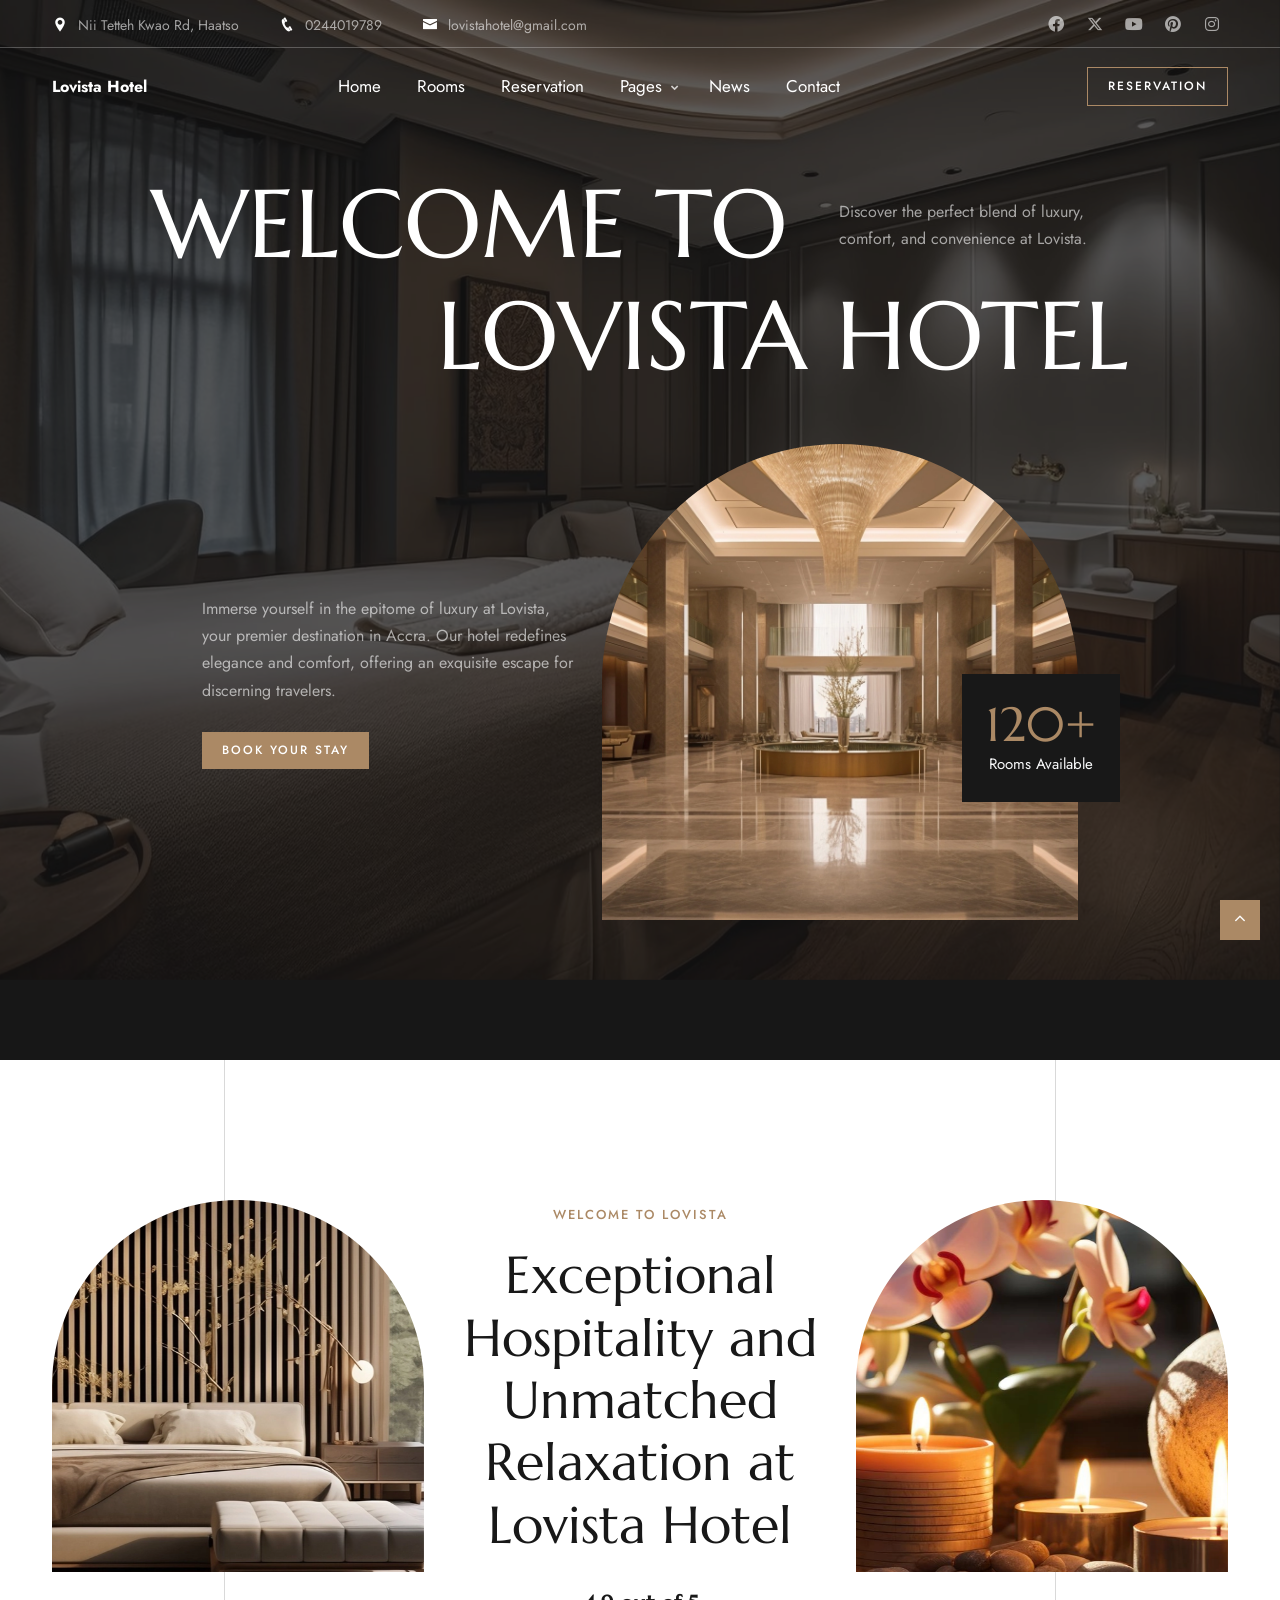
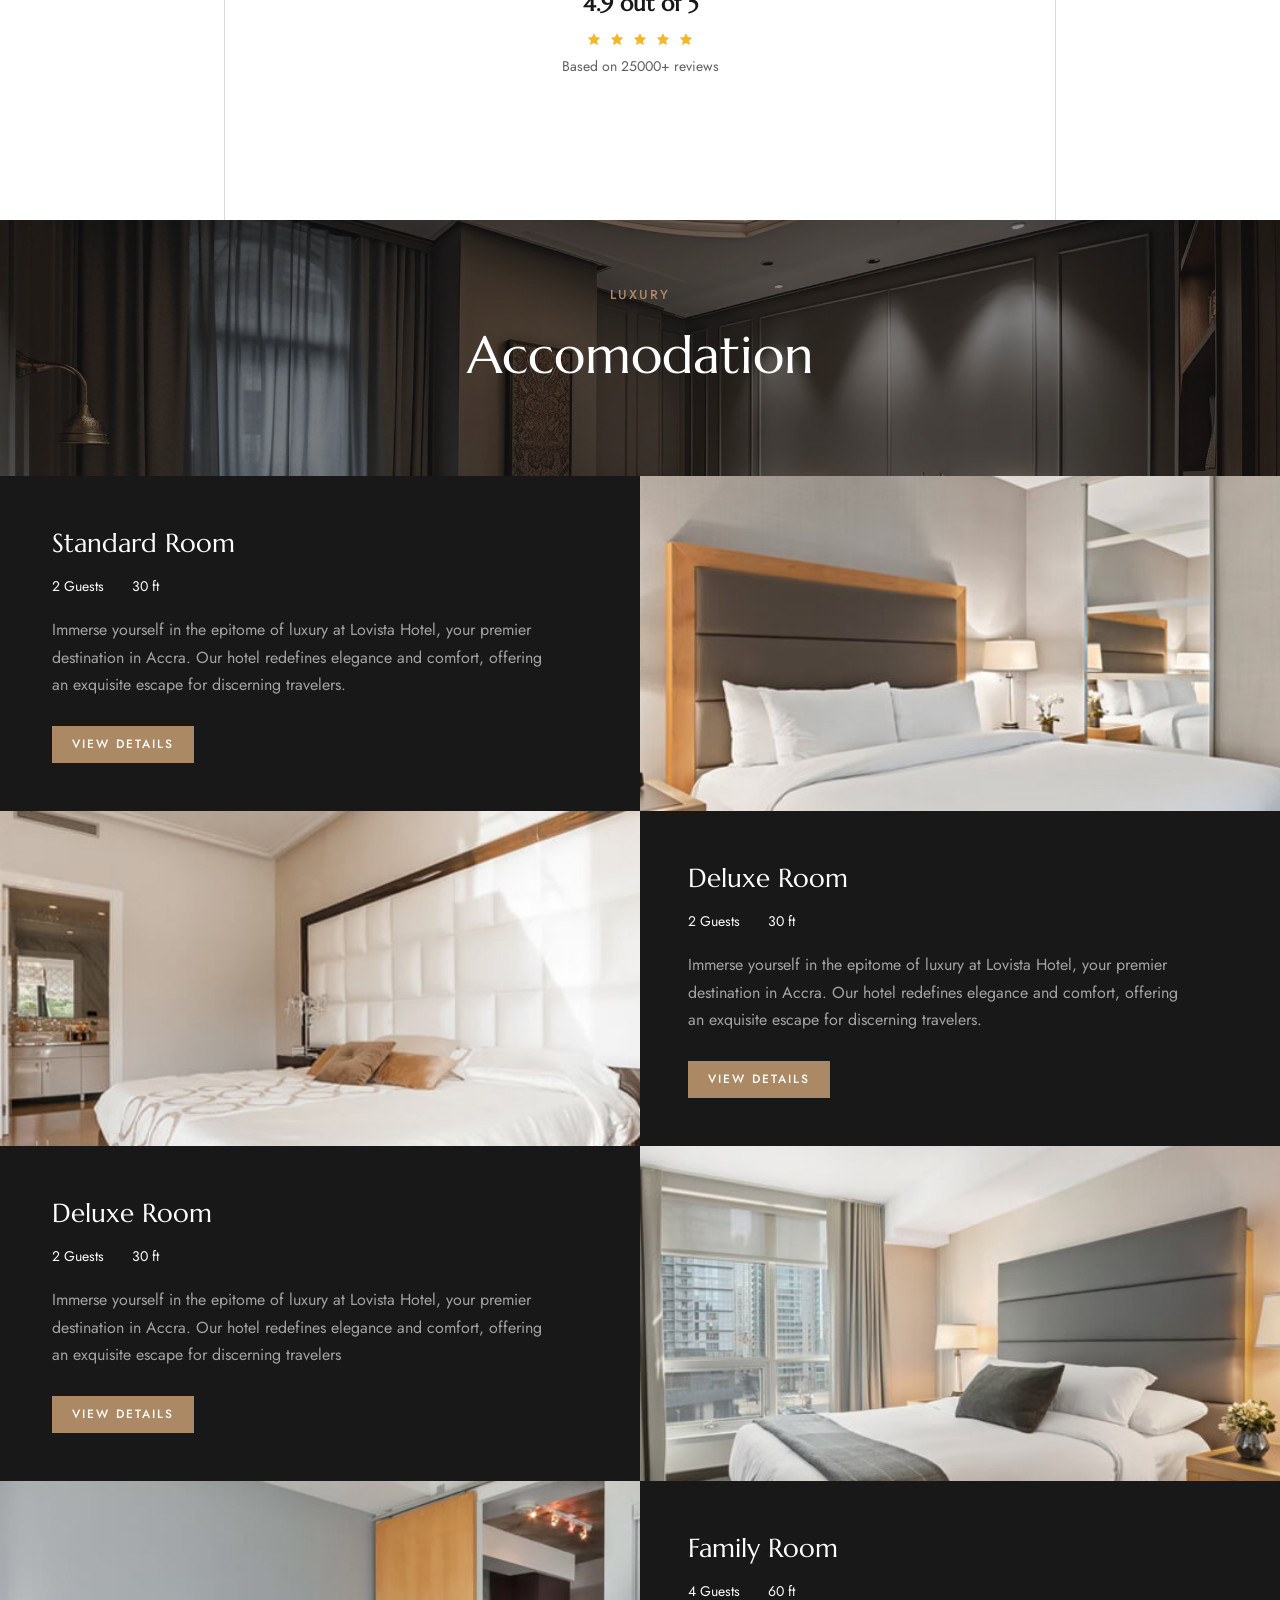
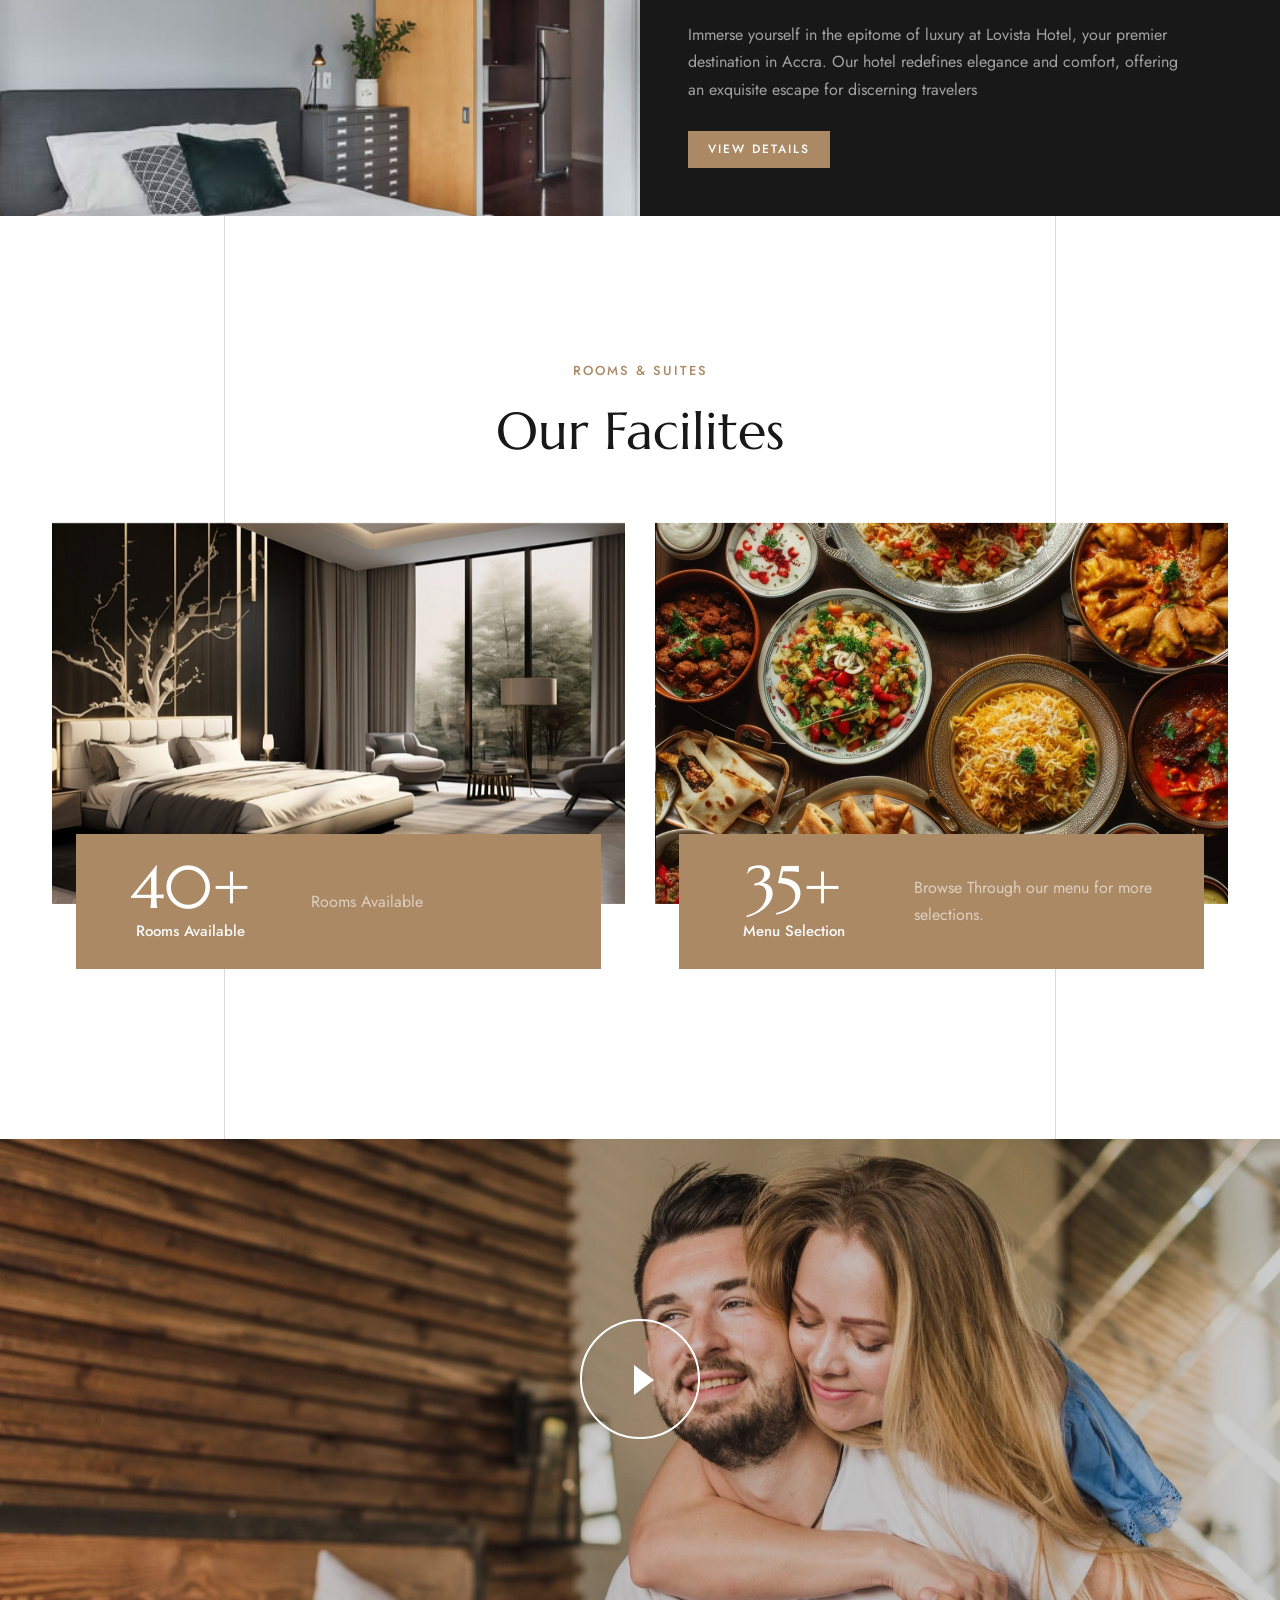
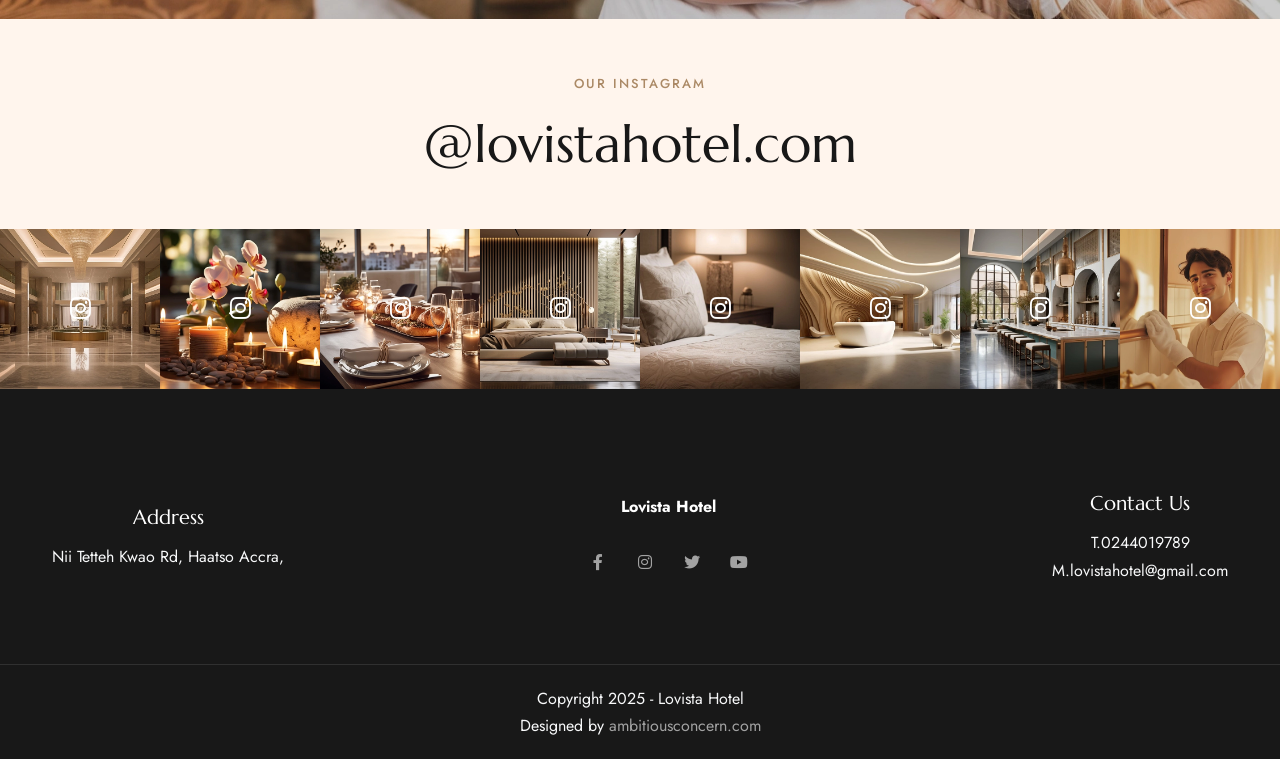
==== index.html @ 47b16e08 "LovistaHotel Hotel Website" ====
<!DOCTYPE html>
<html lang="zxx">

<head>
    <title>Lovista Hotel Haatso</title>
    <link rel="icon" href="images/icon.webp" type="image/gif" sizes="16x16">
    <meta content="text/html;charset=utf-8" http-equiv="Content-Type">
    <meta content="width=device-width, initial-scale=1.0" name="viewport" >
    <meta content="Hilton View Hotel Website" name="description" >
    <meta content="" name="keywords" >
    <meta content="" name="author" >
    <!-- CSS Files
    ================================================== -->
    <link href="css/bootstrap.min.css" rel="stylesheet" type="text/css" id="bootstrap">
    <link href="css/plugins.css" rel="stylesheet" type="text/css" >
    <link href="css/swiper.css" rel="stylesheet" type="text/css" >
    <link href="css/style.css" rel="stylesheet" type="text/css" >
    <link href="css/coloring.css" rel="stylesheet" type="text/css" >
    <!-- color scheme -->
    <link id="colors" href="css/colors/scheme-01.css" rel="stylesheet" type="text/css" >

</head>

<body>
    <div id="wrapper">
        <a href="#" id="back-to-top"></a>
        
        <!-- page preloader begin -->
        <div id="de-loader"></div>
        <!-- page preloader close -->

        <!-- header begin -->
        <header class="transparent has-topbar">
            <div id="topbar">
                <div class="container">
                    <div class="row">
                        <div class="col-lg-12">
                            <div class="d-flex justify-content-between xs-hide">
                                <div class="header-widget d-flex">                                    
                                    <div class="topbar-widget"><a href="#"><i class="icofont-location-pin"></i>Nii Tetteh Kwao Rd, Haatso</a></div>
                                    <div class="topbar-widget"><a href="#"><i class="icofont-phone"></i>0244019789</a></div>
                                    <div class="topbar-widget"><a href="#"><i class="icofont-envelope"></i>lovistahotel@gmail.com</a></div>
                                </div>

                                <div class="social-icons">
                                    <a href="#"><i class="fa-brands fa-facebook fa-lg"></i></a>
                                    <a href="#"><i class="fa-brands fa-x-twitter fa-lg"></i></a>
                                    <a href="#"><i class="fa-brands fa-youtube fa-lg"></i></a>
                                    <a href="#"><i class="fa-brands fa-pinterest fa-lg"></i></a>
                                    <a href="#"><i class="fa-brands fa-instagram fa-lg"></i></a>
                                </div>
                            </div>
                        </div>
                    </div>
                    <div class="clearfix"></div>
                </div>
            </div>
            <div class="container">
                <div class="row">
                    <div class="col-md-12">
                        <div class="de-flex sm-pt10">
                            <div class="de-flex-col">
                                <!-- logo begin -->
                                <div id="logo">
                                    <a id="logo-txt" href="index.html">
                                        Lovista Hotel
                                    </a>
                                </div>
                                <!-- logo close -->
                            </div>
                            <div class="de-flex-col header-col-mid">
                                <ul id="mainmenu">
                                    <li><a class="menu-item" href="index.html">Home</a>
                                    </li>
                                    <li><a class="menu-item" href="room-single.html">Rooms</a>
                                    </li>
                                    <li><a class="menu-item" href="reservation.html">Reservation</a></li>
                                    <li><a class="menu-item" href="#">Pages</a>
                                        <ul>
                                            <li><a href="about.html">About Us</a></li>
                                            <li><a href="facilities.html">Facilities</a></li>
                                            <li><a href="special-offers.html">Offers</a></li>
                                            <li><a href="gallery.html">Gallery</a></li>
                                            <li><a href="gallery-carousel.html">Gallery Carousel</a></li>
                                        </ul>
                                    </li>
                                    <li><a class="menu-item" href="news.html">News</a></li>
                                    <li><a class="menu-item" href="contact.html">Contact</a></li>
                                </ul>
                            </div>
                            <div class="de-flex-col">
                                <div class="menu_side_area">          
                                    <a href="reservation.html" class="btn-main btn-line">Reservation</a>
                                    <span id="menu-btn"></span>
                                </div>
                            </div>
                        </div>
                    </div>
                </div>
            </div>
        </header>
        <!-- header close -->
        <!-- content begin -->
        <div class="no-bottom no-top" id="content">

            <div id="top"></div>

            <section class="jarallax pt100 bg-dark text-light relative">
                <div class="overlay op-7"></div>
                <img src="images/background/1.webp" class="jarallax-img" alt="">
                <div class="container relative z-2">
                    <div class="row g-3 justify-content-center">

                        <div class="spacer-double xs-hide"></div>

                        <div class="col-xl-10 col-lg-12 relative">
                            <h1 class="fs-96 fs-sm-10vw mb-0 lh-1 text-uppercase wow fadeInRight">Welcome To</h1>
                            <div class="abs w-30 end-0 bottom-0 sm-hide wow fadeInRight" data-wow-delay=".2s">
                                <p>Discover the perfect blend of luxury, comfort, and convenience at Lovista.</p>
                            </div>
                        </div>
                        <div class="col-xl-10 col-lg-12 text-end">
                            <h1 class="fs-96 fs-sm-10vw mb-0 lh-1 text-uppercase wow fadeInLeft" data-wow-delay=".4s">Lovista Hotel</h1>
                        </div>
                    </div>

                    <div class="spacer-double"></div>

                    <div class="row g-3 gx-4 justify-content-center align-items-center relative">
                        

                        <div class="col-lg-4">
                            <div class="wow fadeInLeft" data-wow-delay="1.2s">
                                <p>Immerse yourself in the epitome of luxury at Lovista, your premier destination in Accra. Our hotel redefines elegance and comfort, offering an exquisite escape for discerning travelers.</p>
                                <a class="btn-main mt-2" href="reservation.html">Book Your Stay</a>
                            </div>

                            <div class="abs z-2 end-10 abs-middle sm-hide text-center p-4 bg-dark wow scaleIn" data-wow-delay="1.4s">
                                <div class="fs-15" data-wow-delay=".2s">
                                <h3 class="fs-48 lh-1-1 mb-0 id-color">120+</h3>
                                Rooms Available
                            </div>
                            </div>
                        </div>

                        <div class="col-lg-5">
                            <img src="images/misc/2.webp" class="w-100 rounded-up-100 wow scaleIn" data-wow-delay=".8s" alt="">
                        </div>
                        
                    </div>

                    
                </div>

            </section>

            <section class="relative lines-deco">
                <div class="container">
                    <div class="row g-4">
                        <div class="col-lg-4 sm-hide">
                            <div class="relative wow fadeInUp" data-wow-delay=".3s">   
                                <div class="abs top-0 w-100">
                                    <div class="shape-mask-1 jarallax">
                                        <img src="images/misc/6.webp" class="jarallax-img" alt="">
                                    </div>
                                </div>
                            </div>
                        </div>

                        <div class="col-lg-4 text-center">
                            <div class="wow scaleIn">
                                <div class="subtitle id-color mb-3">Welcome To Lovista</div>
                                <h2 class="wow fadeInUp">Exceptional Hospitality and Unmatched Relaxation at Lovista Hotel</h2>

                                <div class="text-center wow fadeInUp" data-wow-delay=".5s">
                                    <h4 class="fw-bold mb-1">4.9 out of 5</h4>
                                    <div class="de-rating-ext fs-18">
                                        <span class="d-stars">
                                            <i class="icofont-star"></i>
                                            <i class="icofont-star"></i>
                                            <i class="icofont-star"></i>
                                            <i class="icofont-star"></i>
                                            <i class="icofont-star"></i>
                                        </span>
                                    </div>
                                    <span class="d-block fs-14 mb-0">Based on 25000+ reviews</span>
                                </div>
                            </div>
                        </div>
                        
                        <div class="col-lg-4 sm-hide">
                            <div class="relative wow fadeInUp" data-wow-delay=".3s">                                
                                <div class="abs top-0 w-100">
                                    <div class="shape-mask-1 jarallax">
                                        <img src="images/misc/5.webp" class="jarallax-img" alt="">
                                    </div>
                                </div>
                            </div>
                        </div>
                    </div>
                </div>

            </section>

            <section class="jarallax relative overflow-hidden text-light section-dark pt60 pb60"> 
                <div class="overlay op-5"></div>               
                <img src="images/background/1.webp" class="jarallax-img" alt="">
                <div class="container">
                    <div class="row">
                        <div class="col-lg-8 offset-lg-2 text-center">
                            <div class="subtitle id-color wow fadeInUp mb-3">Luxury</div>
                            <h2 class="wow fadeInUp">Accomodation</h2>
                        </div>
                    </div>
                </div>
            </section>

            <section class="bg-dark text-light no-top no-bottom overflow-hidden">
                <div class="container-fluid position-relative half-fluid">
                  <div class="container">
                    <div class="row">
                      <!-- Image -->
                      <div class="col-lg-6 position-lg-absolute right-half h-100">
                        <div class="image" data-bgimage="url(images/room/1.webp) center"></div>
                      </div>
                      <!-- Text -->
                      <div class="col-lg-6 py-5 pe-lg-5">
                        
                            <h3>Standard Room</h3>
                            <div class="fs-14 mb-3">
                                <span class="me-4">
                                    2 Guests
                                </span>
                                <span class="me-4">
                                    30 ft
                                </span>
                            </div>
                            <p class="pe-lg-5">Immerse yourself in the epitome of luxury at Lovista Hotel, your premier destination in Accra. Our hotel redefines elegance and comfort, offering an exquisite escape for discerning travelers.</p>
                            <a class="btn-main mt-2" href="room-single.html">View Details</a>
                        
                      </div>
                    </div>
                  </div>
                </div>
            </section>

            <section class="bg-dark text-light no-top no-bottom overflow-hidden">
                <div class="container-fluid position-relative half-fluid">
                  <div class="container">
                    <div class="row">
                      <!-- Image -->
                      <div class="col-lg-6 position-lg-absolute left-half h-100">
                        <div class="image" data-bgimage="url(images/room/2.webp) center"></div>
                      </div>
                      <!-- Text -->
                      <div class="col-lg-6 offset-lg-6 py-5 ps-lg-5">
                        
                            <h3>Deluxe Room</h3>
                            <div class="fs-14 mb-3">
                                <span class="me-4">
                                    2 Guests
                                </span>
                                <span class="me-4">
                                    30 ft
                                </span>
                            </div>
                            <p class="pe-lg-5">Immerse yourself in the epitome of luxury at Lovista Hotel, your premier destination in Accra. Our hotel redefines elegance and comfort, offering an exquisite escape for discerning travelers.</p>
                            <a class="btn-main mt-2" href="room-single.html">View Details</a>
                        
                      </div>
                    </div>
                  </div>
                </div>
            </section>

            <section class="bg-dark text-light no-top no-bottom overflow-hidden">
                <div class="container-fluid position-relative half-fluid">
                  <div class="container">
                    <div class="row">
                      <!-- Image -->
                      <div class="col-lg-6 position-lg-absolute right-half h-100">
                        <div class="image" data-bgimage="url(images/room/3.webp) center"></div>
                      </div>
                      <!-- Text -->
                      <div class="col-lg-6 py-5 pe-lg-5">
                        
                            <h3>Deluxe Room</h3>
                            <div class="fs-14 mb-3">
                                <span class="me-4">
                                    2 Guests
                                </span>
                                <span class="me-4">
                                    30 ft
                                </span>
                            </div>
                            <p class="pe-lg-5">Immerse yourself in the epitome of luxury at Lovista Hotel, your premier destination in Accra. Our hotel redefines elegance and comfort, offering an exquisite escape for discerning travelers</p>
                            <a class="btn-main mt-2" href="room-single.html">View Details</a>
                        
                      </div>
                    </div>
                  </div>
                </div>
            </section>

            <section class="bg-dark text-light no-top no-bottom overflow-hidden">
                <div class="container-fluid position-relative half-fluid">
                  <div class="container">
                    <div class="row">
                      <!-- Image -->
                      <div class="col-lg-6 position-lg-absolute left-half h-100">
                        <div class="image" data-bgimage="url(images/room/4.webp) center"></div>
                      </div>
                      <!-- Text -->
                      <div class="col-lg-6 offset-lg-6 py-5 ps-lg-5">
                        
                            <h3>Family Room</h3>
                            <div class="fs-14 mb-3">
                                <span class="me-4">
                                    4 Guests
                                </span>
                                <span class="me-4">
                                    60 ft
                                </span>
                            </div>
                            <p class="pe-lg-5">Immerse yourself in the epitome of luxury at Lovista Hotel, your premier destination in Accra. Our hotel redefines elegance and comfort, offering an exquisite escape for discerning travelers</p>
                            <a class="btn-main mt-2" href="room-single.html">View Details</a>
                        
                      </div>
                    </div>
                  </div>
                </div>
            </section>

            <section class="relative lines-deco">
                <div class="container relative z-2">
                    <div class="row g-4">
                        <div class="col-lg-8 offset-lg-2 text-center">
                            <div class="subtitle id-color wow fadeInUp mb-3">Rooms &amp; Suites</div>
                            <h2 class="wow fadeInUp">Our Facilites</h2>
                        </div>
                        <div class="col-md-6">
                            <div class="relative">
                                <img src="images/misc/7.webp" class="img-fluid wow fadeInUp" alt="">
                                <div class="bg-color text-light p-4 start-10 mx-4  mt-70 wow fadeInDown" data-wow-delay="">
                                    <div class="row g-4 align-items-center">
                                        <div class="col-lg-5 text-center">
                                            <div class="de_count fs-15 wow fadeInRight" data-wow-delay=".2s">
                                                <h3 class="fs-60"><span class="timer fs-60" data-to="120" data-speed="3000">0</span>+</h3>
                                                Rooms Available
                                            </div>
                                        </div>

                                        <div class="col-lg-7">
                                            <p class="no-bottom">Rooms Available</p>
                                        </div>
                                    </div>
                                </div>
                            </div>
                        </div>
                        
                        <div class="col-md-6">
                            <div class="relative">
                                <img src="images/misc/8.webp" class="img-fluid wow fadeInUp" alt="">
                                <div class="bg-color text-light p-4 start-10 mx-4  mt-70 wow fadeInDown" data-wow-delay="">
                                    <div class="row g-4 align-items-center">
                                        <div class="col-lg-5 text-center">
                                            <div class="de_count fs-15 wow fadeInRight" data-wow-delay=".2s">
                                                <h3 class="fs-60"><span class="timer fs-60" data-to="105" data-speed="3000">0</span>+</h3>
                                                Menu Selection
                                            </div>
                                        </div>

                                        <div class="col-lg-7">
                                            <p class="no-bottom">Browse Through our menu for more selections.</p>
                                        </div>
                                    </div>
                                </div>
                            </div>
                        </div>
                    </div>
                </div>

                <div class="spacer-single"></div>

            </section>

            <section class="no-top no-bottom section-dark" aria-label="section">
                <a class="d-block hover popup-youtube" href="https://www.youtube.com/">
                    <div class="relative overflow-hidden">
                        <div class="absolute start-0 w-100 abs-middle fs-36 text-white text-center z-2">
                            <div class="player wow scaleIn"><span></span></div>
                        </div> 
                        <div class="absolute w-100 h-100 top-0 bg-dark hover-op-05"></div>
                        <img src="images/background/2.webp" class="img-fluid" alt="">
                    </div>
                </a>
            </section>

            <section class="bg-light relative pt50 no-bottom">
                <div class="container relative z-2">
                    <div class="row g-4">
                        <div class="col-lg-8 offset-lg-2 mb-4 text-center">
                            <div class="subtitle id-color wow fadeInUp mb-3">Our Instagram</div>
                            <h2 class="wow fadeInUp">@lovistahotel.com</h2>
                        </div>
                    </div>
                </div>

                <div class="container-fluid">
                    <div class="row g-0">
                        <div class="col-md-6">
                            <div class="row g-0">
                                <div class="col-3">
                                    <a href="#" class="d-block hover relative overflow-hidden text-light">
                                        <img src="images/gallery-square/1.webp" class="w-100 hover-scale-1-1" alt="">
                                        <div class="abs abs-centered fs-24 text-white hover-op-0">
                                            <i class="fa-brands fa-instagram"></i>
                                        </div>
                                    </a>
                                </div>
                                <div class="col-3">
                                    <a href="#" class="d-block hover relative overflow-hidden text-light">
                                        <img src="images/gallery-square/2.webp" class="w-100 hover-scale-1-1" alt="">
                                        <div class="abs abs-centered fs-24 text-white hover-op-0">
                                            <i class="fa-brands fa-instagram"></i>
                                        </div>
                                    </a>
                                </div>
                                <div class="col-3">
                                    <a href="#" class="d-block hover relative overflow-hidden text-light">
                                        <img src="images/gallery-square/3.webp" class="w-100 hover-scale-1-1" alt="">
                                        <div class="abs abs-centered fs-24 text-white hover-op-0">
                                            <i class="fa-brands fa-instagram"></i>
                                        </div>
                                    </a>
                                </div>
                                <div class="col-3">
                                    <a href="#" class="d-block hover relative overflow-hidden text-light">
                                        <img src="images/gallery-square/4.webp" class="w-100 hover-scale-1-1" alt="">
                                        <div class="abs abs-centered fs-24 text-white hover-op-0">
                                            <i class="fa-brands fa-instagram"></i>
                                        </div>
                                    </a>
                                </div>
                            </div>
                        </div>
                        <div class="col-md-6">
                            <div class="row g-0">
                                <div class="col-3">
                                    <a href="#" class="d-block hover relative overflow-hidden text-light">
                                        <img src="images/gallery-square/5.webp" class="w-100 hover-scale-1-1" alt="">
                                        <div class="abs abs-centered fs-24 text-white hover-op-0">
                                            <i class="fa-brands fa-instagram"></i>
                                        </div>
                                    </a>
                                </div>
                                <div class="col-3">
                                    <a href="#" class="d-block hover relative overflow-hidden text-light">
                                        <img src="images/gallery-square/6.webp" class="w-100 hover-scale-1-1" alt="">
                                        <div class="abs abs-centered fs-24 text-white hover-op-0">
                                            <i class="fa-brands fa-instagram"></i>
                                        </div>
                                    </a>
                                </div>
                                <div class="col-3">
                                    <a href="#" class="d-block hover relative overflow-hidden text-light">
                                        <img src="images/gallery-square/7.webp" class="w-100 hover-scale-1-1" alt="">
                                        <div class="abs abs-centered fs-24 text-white hover-op-0">
                                            <i class="fa-brands fa-instagram"></i>
                                        </div>
                                    </a>
                                </div>
                                <div class="col-3">
                                    <a href="#" class="d-block hover relative overflow-hidden text-light">
                                        <img src="images/gallery-square/8.webp" class="w-100 hover-scale-1-1" alt="">
                                        <div class="abs abs-centered fs-24 text-white hover-op-0">
                                            <i class="fa-brands fa-instagram"></i>
                                        </div>
                                    </a>
                                </div>
                            </div>
                        </div>
                    </div>
                </div>
            </section>

        </div>
        <!-- content close -->
        
        <!-- footer begin -->
        <footer class="text-light section-dark">
            <div class="container">
                <div class="row g-4 align-items-center">
                    <div class="col-md-12">
                        <div class="d-lg-flex align-items-center justify-content-between text-center">
                            <div>
                                <h3 class="fs-20">Address</h3>
                               Nii Tetteh Kwao Rd, Haatso Accra,
                            </div>
                            <div>
                                <a id="logo-txt" href="index.html">
                                   Lovista Hotel
                                </a><br>
                                <div class="social-icons mb-sm-30 mt-4">
                                    <a href="#"><i class="fa-brands fa-facebook-f"></i></a>
                                    <a href="#"><i class="fa-brands fa-instagram"></i></a>
                                    <a href="#"><i class="fa-brands fa-twitter"></i></a>
                                    <a href="#"><i class="fa-brands fa-youtube"></i></a>
                                </div>

                            </div>
                            <div>
                                <h3 class="fs-20">Contact Us</h3>
                                T.0244019789 <br>
                                M.lovistahotel@gmail.com
                            </div>
                        </div>
                    </div>                    
                </div>
            </div>
            <div class="subfooter">
                <div class="container">
                    <div class="row">
                        <div class="col-md-12 text-center">
                            Copyright 2025 - Lovista Hotel
                        </div>
                        <div class="col-md-12 text-center">
                            Designed by <a href="http://ambitiousconcern.com">ambitiousconcern.com</a>
                        </div>
                    </div>
                </div>
            </div>
        </footer>
        <!-- footer close -->
    </div>

    <!-- Javascript Files
    ================================================== -->
    <script src="js/plugins.js"></script>
    <script src="js/designesia.js"></script>
    <script src="js/swiper.js"></script>
    <script src="js/custom-marquee.js"></script>
    <script src="js/custom-swiper-2.js"></script>



</body>
</html>
---- css/style.css ----
@import url('https://fonts.googleapis.com/css2?family=Marcellus:ital,wght@0,200;0,300;0,400;0,500;0,600;0,700;0,800;1,200;1,300;1,400;1,500;1,600;1,700;1,800&amp;display=swap');
@import url('https://fonts.googleapis.com/css2?family=Jost:ital,wght@0,200;0,300;0,400;0,500;0,600;0,700;0,800;1,200;1,300;1,400;1,500;1,600;1,700;1,800&amp;display=swap');
@import url('https://fonts.googleapis.com/css2?family=Mrs+Saint+Delafield:ital,wght@0,200;0,300;0,400;0,500;0,600;0,700;0,800;1,200;1,300;1,400;1,500;1,600;1,700;1,800&amp;display=swap');

/* ================================================== */


/* import fonts icon */


/* ================================================== */

@import url("../fonts/fontawesome4/css/font-awesome.css");
@import url("../fonts/fontawesome6/css/fontawesome.css");
@import url("../fonts/fontawesome6/css/brands.css");
@import url("../fonts/fontawesome6/css/solid.css");
@import url("../fonts/elegant_font/HTML_CSS/style.css");
@import url("../fonts/et-line-font/style.css");
@import url("../fonts/icofont/icofont.min.css");

* {
  --title-font: "Marcellus", Helvetica, Arial, sans-serif;
  --body-font-size: 16px;
  --heading-font-weight: 300;
  --title-font-color: #181818;
  --body-font: "Jost", Helvetica, Arial, sans-serif;

  --h1-font-size: 64px;
  --h1-font-weight: var(--heading-font-weight);
  --h1-letter-spacing: 0;
  --h1-line-height: 1.15em;
  --h1-margin-bottom: 20px;

  --h2-font: var(--heading-font);
  --h2-font-size: 52px;
  --h2-font-weight: var(--heading-font-weight);
  --h2-letter-spacing: 0;
  --h2-line-height: 1.2em;
  --h2-margin-bottom: 30px;

  --h3-font-size: 26px;
  --h3-font-weight: var(--heading-font-weight);
  --h3-letter-spacing: 0;
  --h3-line-height: 1.5em;
  --h3-margin-bottom: 10px;

  --h4-font-size: 22px;
  --h4-font-weight: var(--heading-font-weight);
  --h4-letter-spacing: 0;
  --h4-line-height: 1.6em;
  --h4-margin-bottom: 10px;

  --h5-font-size: 18px;
  --h5-font-weight: bold;
  --h5-letter-spacing: 0;
  --h5-line-height: 1.6em;
  --h5-margin-bottom: 10px;

  --h6-font-size: 14px;
  --h5-font-weight: bold;
  --h5-letter-spacing: 0;
  --h5-line-height: 1.6em;
  --h5-margin-bottom: 10px;

  --mainmenu-font: "Jost", Helvetica, Arial, sans-serif;
  --mainmenu-font-weight: 400;
  --deco-font: "Mrs Saint Delafield";
  --border-default: solid 1px rgba(30, 30, 30, 1);
  --bg-color-even: #E8E8E8;
  --bg-color-odd: #F4F4F4;
  --bg-dark-1: #181818;
  --bg-dark-1-rgb: 23, 23, 23;
  --bg-dark-2: #232323;
  --bg-dark-3: #303030;
  --bg-grey: #F0F1F3;
  --bg-light: #fff5ed;
  --bg-gradient-1: 0deg, rgba(var(--primary-color-rgb), .1) 0%, rgba(var(--primary-color-rgb), .2) 100%;
  --body-font-color: #606060;
  --dark-body-font-color: rgba(255, 255, 255, .6);
  --btn-rounded:0;
  --swiper-theme-color: var(--primary-color);
  --rounded-1: 12px;
  --mega-menu-rounded: 0;
}
.bg-dark,
.bg-dark-1{background-color: var(--bg-dark-1) !important}
.bg-dark-2{background-color: var(--bg-dark-2) !important}
.bg-dark-3{background-color: var(--bg-dark-3) !important}
.bg-grey{background-color: var(--bg-grey);}
.bg-gradient-1{
  background: -moz-linear-gradient(var(--bg-gradient-1)) !important;
  background: -webkit-linear-gradient(var(--bg-gradient-1)) !important;
  background: linear-gradient(var(--bg-gradient-1)) !important;
}
.bg-light{background: var(--bg-light) !important;}
.rounded-1{
  border-radius: var(--rounded-1) !important;
  -moz-border-radius: var(--rounded-1) !important;
  -webkit-border-radius: var(--rounded-1) !important;
}

.g-custom {
  --bs-gutter-x: 30px;
  --bs-gutter-y: 30px;
}

.g-custom-x {
  --bs-gutter-x: 30px;
}

/* ================================================== */


/* body */


/* ================================================== */

html {
  overflow-x: hidden;
  padding: 0;
  margin: 0;
  background: var(--bg-dark-1);
}

body {
  font-family: var(--body-font);
  font-size: var(--body-font-size);
  font-weight: 400;
  color: var(--body-font-color);
  padding: 0;
  line-height: 1.7em;
  word-spacing: 0px;
}

.body-font{
  font-family: var(--body-font);;
}

.dark-scheme {
  color: var(--dark-body-font-color);
}

body.dark-scheme {
  background: var(--bg-dark-1);
}

body.boxed {
  margin: 30px;
  overflow: hidden;
  border: solid 1px #eee;
}

body .owl-stage .owl-item {
  margin-bottom: 15px;

}



/* #special_header {
  position: fixed;
  left: 0;
  right: 0;
  top: 0;
  z-index: 100;

  
  
 } */

 /* #special_header.sticky {
  position: fixed;
  left: 0;
  right: 0;
  top: 0;
  z-index: 100;
  background:black;

   

 } */

#logo-txt {
  font-weight: bold;
  color: #fff;
}

#wrapper {
  position: relative;
  overflow: hidden;
}

.de-navbar-left #wrapper {
  overflow: visible;
}

a,
a:hover {
  text-decoration: none;
}

a.a-underline {
  display: inline-block;
  position: relative;
  overflow: hidden;
}

a.a-underline span {
  display: block;
  position: relative;
  left: 0;
  bottom: 0;
  border-bottom: solid 1px #333;
  width: 0;
}

a.a-underline:hover span {
  width: 100%;
}

/* ================================================== */


/*  header  */


/* ================================================== */

header {
  width: 100%;
  position: absolute;
  left: 0;
  z-index: 1001;
  background: var(--bg-dark-1);
  margin: 0;
}

header.header-s1 {
  top: 0;
}

header .info {
  display: none;
  color: #fff;
  padding: 10px 0 10px 0;
  width: 100%;
  z-index: 100;
  background: #242424;
}

header .info .col {
  display: inline-block;
  font-size: 12px;
}

header .info .col {
  padding-right: 30px;
}

header .info .col:last-child {
  padding-right: 0px;
}

header .info i {
  font-size: 14px;
  margin-right: 15px;
}

header .info .social.col {
  border: none;
}

header .info .social i {
  color: #fff;
  font-size: 14px;
  display: inline-block;
  float: none;
  padding: 0 10px 0 10px;
  margin: 0;
}

header .info strong {
  font-size: 12px;
}

header.header-bg {
  background: rgba(0, 0, 0, 0.5);
}

header.transparent {
  background: none;
}

body:not(.side-layout) header:not(.smaller):not(.header-mobile).header-light.transparent {
  background: rgba(255, 255, 255, 0.0);
}

header.autoshow {
  top: -120px;
  height: 70px !important;
}

header.autoshow.scrollOn,
header.autoshow.scrollOff {
  -o-transition: .5s;
  -ms-transition: .5s;
  -moz-transition: .5s;
  -webkit-transition: .5s;
  transition: .5s;
  outline: none;
}

header.autoshow.scrollOn {
  top: 0;
}

header.autoshow.scrollOff {
  opacity: ;
  top: -120px;
}

header div#logo {
  color: white;
  max-width: 160px;
  -webkit-transition: all 0.3s;
  -moz-transition: all 0.3s;
  -ms-transition: all 0.3s;
  -o-transition: all 0.3s;
  transition: all 0.3s;
}

header div#logo img{
  width: 100%;
}

header .logo-2 {
  display: none;
}

header .logo-scroll {
  display: none;
}

header .logo,
header .logo-2 {
  font-family: var(--body-font);
  color: #fff;
  font-size: 40px;
  font-weight: 300;
}

header .logo-2 {
  color: #333;
}

header.header-full nav {
  float: left;
}

header nav a {
  -webkit-transition: all 0.3s;
  -moz-transition: all 0.3s;
  -ms-transition: all 0.3s;
  -o-transition: all 0.3s;
  transition: all 0.3s;
}

header nav a:hover {
  color: #555;
}

header.smaller #mainmenu ul ul {
  top: 0px;
}

header.smaller {
  position: fixed;
  top: 0px;
  background: var(--bg-dark-1);
  border: none;
}

header.header-light.smaller{
  background: #ffffff;
}

.scroll-down {
    margin-top: -112px;
}

.scroll-up {
    margin-top: 0;
}

header.header-center.scroll-down{
  margin-top: -175px;
}

header.header-center #logo-center{
  display: inline-block;
  padding-top: 40px;
}

header.header-center #mainmenu{
  display: inline-block;
}

header.header-center{
  text-align: center;
}

header.header-center #logo{
  display: none;
}

header.smaller .btn-rsvp {
  height: 100px;
  padding-top: 55px;
}

.boxed header.smaller {
  margin-top: 0px;
}

header.smaller .logo-init {
  display: none;
}

header.smaller #topbar.topbar-dark {
  background: rgba(34, 34, 34, .05);
}

header.smaller #topbar.topbar-dark a {
  color: #333333;
}

header .logo-mobile {
  display: none;
}


header.smaller.scroll-light {
  background: #ffffff;
}

header.smaller.scroll-blur {
  background: rgba(0, 0, 0, .5);
  -webkit-backdrop-filter: blur(10px);
  -o-backdrop-filter: blur(10px);
  -moz-backdrop-filter: blur(10px);
  backdrop-filter: blur(10px);
}

header.scroll-light .logo-scroll{
  display: none;
}

header.smaller.scroll-light .logo-main{
  display: none;
}

header.smaller.scroll-light .logo-scroll{
  display: block;
}

header.smaller.scroll-dark {
  background: var(--bg-color-even);
}

header.header-light .h-phone,
header.smaller.scroll-light .h-phone {
  color: #202020;
}

header:not(.header-light).smaller.scroll-light div#logo .logo {
  display: none;
}

header.smaller.scroll-light div#logo .logo-2 {
  display: inline-block;
}

header.smaller.scroll-light div#logo .logo-scroll {
  display: inline-block;
}

header.smaller.header-light div#logo .logo {
  display: none;
}

header.smaller.scroll-light .social-icons i {
  color: var(--title-font-color);
}

header.smaller.scroll-light #mainmenu li a,
header.smaller.scroll-light #mainmenu li.has-child:after {
  color: var(--title-font-color);
}

header #mainmenu li li a:hover {
  color: #ffffff;
  background: var(--primary-color);
}

.logo-smaller div#logo {
  width: 150px;
  height: 30px;
  line-height: 65px;
  font-size: 30px;
}

.logo-smaller div#logo img {
  font-size: 30px;
}

header.smaller div#logo .logo-1 {
  display: none;
}

header.smaller div#logo .logo-2 {
  display: inline-block;
}

.logo-small {
  margin-bottom: 20px;
}

header.de_header_2 {
  height: 125px;
}

header.de_header_2.smaller {
  height: 70px;
}

header.de_header_2.smaller .info {
  position: absolute;
  opacity: 0;
  z-index: -1;
}

header.header-full {
  padding-left: 30px;
  padding-right: 30px;
}

header .header-row {
  text-align: center;
}

header .header-col {
  position: relative;
  height: 100%;
}

/* left col header */
header .header-col.left {
  float: left;
  padding: 0 30px 0 0;
  /* border-right:solid 1px rgba(255,255,255,.2); */
}

/* middle col header */
header .header-col.mid {
  float: right;
}

header .header-col.mid .social-icons {
  float: right;
  /* border-left:solid 1px rgba(255,255,255,.2); */
  padding: 0 30px 0 30px;
}


.header-col-right {
  text-align: right;
}


.de-navbar-left {
  background: #151618;
}

.de-navbar-left #logo {
  padding: 40px;
  text-align: center;
  width: 100%;
}

.de-navbar-left header {
  position: relative;
  display: block;
  width: 100%;
  height: 100%;
  left: 0;
  background: none;
  padding: 30px;
  padding-right: 20px;
}

.de-navbar-left header #mainmenu {
  float: none;
  margin: 0;
  padding: 0;
}

.de-navbar-left header #mainmenu>li {
  display: block;
  margin: 0;
  float: none;
  text-align: center;
  font-family: var(--body-font);
  letter-spacing: 5px;
  font-size: 14px;
  padding: 0;
  padding-top: 10px;
  padding-bottom: 10px;
  border-bottom: solid 1px rgba(255, 255, 255, .1);
}

.de_light.de-navbar-left header #mainmenu>li {
  border-bottom: solid 1px rgba(0, 0, 0, .05);
}

.de-navbar-left header #mainmenu>li>a {
  padding: 0;
  opacity: .5;
}

.de_light.de-navbar-left header #mainmenu>li>a {
  color: #222;
}

.de-navbar-left header #mainmenu>li a:hover {
  opacity: 1;
}

.de-navbar-left header #mainmenu>li>a:after {
  content: none;
}

.de-navbar-left header nav {
  float: none;
}

/* subheader */

#subheader {
  overflow: hidden;
  position: relative;
  padding: 140px 0 140px 0;
}

#subheader h1 {
  display: inline-block;
  font-size: 60px;
  line-height: 1.2em;
  margin-bottom: 0;
  border-bottom: solid 1.5px var(--primary-color);
}

#subheader.dark {
  background-color: #1A1C26;
}

#subheader.dark h1 {
  color: #fff;
}

.de-overlay{
    position: absolute;
    width: 100%;
    height: 100%;
    top:0;
    left: 0;
    background: linear-gradient(0deg, rgba(0 ,0 ,0, .4), rgba(0 ,0 ,0,.4));
  }

  .de-overlay-color{
    position: absolute;
    width: 100%;
    height: 100%;
    top:0;
    left: 0;
    background: linear-gradient(0deg, rgba(var(--primary-color-rgb), .4), rgba(var(--primary-color-rgb),.4));
  }

.de-overlay-gradient{
  position: absolute;
  width: 100%;
  height: 100%;
  top:0;
  left: 0;
  background: linear-gradient(45deg, rgba(var(--primary-color-rgb),1), rgba(var(--primary-color-rgb),1));
}


.de-navbar-left #subheader {
  padding-bottom: 120px;
}

.crumb {
  font-size: 14px;
}


.crumb {
  display: block;
  padding: 3px 10px;
  margin-top: 20px;
  line-height: 1.2em;
  border-radius:30px;
  -moz-border-radius:30px;
  -webkit-border-radius:30px;
}

.text-light .crumb a{
  color:rgba(255, 255, 255, 1.0);
}


#subheader.text-light .crumb {
  color: #fff;
}

#subheader .small-border-deco {
  display: block;
  margin: 0 auto;
  margin-top: 20px;
  width: 100%;
  height: 1px;
  background: rgba(255, 255, 255, .1);
}

#subheader .small-border-deco span {
  display: block;
  margin: 0 auto;
  height: 2px;
  width: 100px;
}

#subheader.dark h2,
#subheader.dark h4 {
  color: #fff;
}

#subheader.dark h2 {
  font-size: 48px;
}

#subheader.s2 {
  text-align: left;
  padding: 120px 0 20px;
  border: solid 1px #ddd;
  border-left: none;
  border-right: none;
}

.rtl #subheader.s2 {
  text-align: right;
}


#subheader.s2 h1,
#subheader.s2 .crumb {
  margin: 0;
  padding: 0;
}

#subheader.s2 .crumb {
  float: right;
  margin-top: 10px;
}

.rtl #subheader.s2 .crumb {
  float: left;
}

#subheader.sh-plain {
  padding: 100px 0 60px 0;
}

.de-navbar-left.de_light #subheader h1 {
  color: #222;
}

#profile_banner {
  min-height: 360px;
}

/* ================================================== */


/* navigation */


/* ================================================== */

#mainmenu {
  font-size: 14px;
  margin: 0 auto;
  padding: 0;
  float: none;
  counter-reset: my-awesome-counter;
  font-family: var(--mainmenu-font);
}

#mainmenu.s2{
  font-family: var(--title-font);
}

#mainmenu ul {
  margin: 0px 0px;
  padding: 0px;
  height: 30px;
  background: #ffffff;
  color: var(--body-font-color);
}

#mainmenu ul:not(.mega) {
  border: solid 1px #dddddd;
}

.dark-scheme #mainmenu ul {
  background: var(--bg-dark-1);
  border: solid 1px rgba(255, 255, 255, .1);
}

.dark-scheme #mainmenu ul.mega {
  background: var(--bg-dark-1);
}

#mainmenu li {
  margin: 0px 0px;
  padding: 0px 0px;
  float: left;
  display: inline;
  list-style: none;
  position: relative;
}

#mainmenu>li {
  margin-right: 30px;
}

header.header-s2 #mainmenu>li {
  margin-right: 0px;
}

#mainmenu>li {
  counter-increment: my-awesome-counter;
}

/*
#mainmenu>li::before {
  content: counter(my-awesome-counter) ' —';
  right: 8px;
  top: 5px;
  color:var(--primary-color);
  margin-right: 5px;
  font-weight: 500;
  font-family: var(--title-font);
}
*/

header.smaller #mainmenu>li::before{
  transform: scale(0);
}

header.smaller #mainmenu>li::before{
  transform: scale(0);
}

#mainmenu>li.has-child:after {
  font-family: FontAwesome;
  content: "\f078";
  padding-left: 5px;
  font-size: 8px;
  position: relative;
  top: -2px;
  color:rgba(255, 255, 255, .75);
}


#mainmenu>li.has-child:after {
  font-family: FontAwesome;
  content: "\f078";
  padding-left: 5px;
  font-size: 8px;
  position: relative;
  top: -2px;
  color:rgba(255, 255, 255, .75);
}

.rtl #mainmenu li.has-child:after {
  padding-left: 15px;
}

.header-light #mainmenu li.has-child:after {
  color: rgba(0, 0, 0, .5);
}

#mainmenu >li>a {
  font-size: 17px;
  padding-right: 6px;
  font-weight: var(--mainmenu-font-weight);
}

#mainmenu.s2 li>a{
  letter-spacing: 0;
}

#mainmenu li.has-child>a {
  padding-right: 0px;
}

#mainmenu a {
  position: relative;
  display: inline-block;
  padding-top: 25px;
  padding-bottom: 25px;
  text-decoration: none;
  color: #ffffff;
  text-align: center;
  outline: none;
}

header.header-s2 #mainmenu a{
  padding-top: 10px;
  padding-bottom: 10px;
}

header.smaller #mainmenu > li > a{
  padding-top: 18px;
  padding-bottom: 18px;
}

#mainmenu p {
  line-height: 1.8em;
  margin-bottom: 0;
}

header.header-light #mainmenu a {
  color: var(--title-font-color);
}

#mainmenu a span:not(.badge) {
  position: relative;
  width: 0%;
  color: #ffffff;
  display: block;
  font-size: 10px;
  text-transform: uppercase;
  line-height: 14px;
  border-bottom: solid 2px #ffffff;
}

#mainmenu li:hover a span:not(.badge) {
  width: 100%;
}

#mainmenu li li a span:not(.badge) {
  float: right;
  margin-top: 5px;
}

#mainmenu a.active span:not(.badge) {
  width: 100%;
  margin-left: 0%;
}

.header-light {
  background: #ffffff;
}

.header-light #mainmenu>li>a {
  color: var(--title-font-color);
}

#mainmenu li li {
  font-family: var(--body-font);
  font-size: 14px;
}

#mainmenu li li:last-child {
  border-bottom: none;
}

#mainmenu li li a {
  padding: 5px 15px;
  border-top: none;
  color: #606060;
  width: 100%;
  border-left: none;
  text-align: left;
  font-weight: normal;
  border-bottom: solid 1px rgba(255, 255, 255, .1);
  letter-spacing: 0;
}

#mainmenu .mega li a{
  padding: 0;
}

#mainmenu li:last-child>a {
  border-bottom: none;
}

.dark-scheme #mainmenu li li a {
  color: #ffffff;
}

.rtl #mainmenu li li a {
  text-align: right;
}

#mainmenu li li a:hover {
  color: #111;
}

#mainmenu li li a:after {
  content: none;
}

#mainmenu li li a:hover,
#mainmenu ul li:hover>a {
  color: #fff;
}

#mainmenu li a.active{
  color:var(--primary-color) !important;
}

#mainmenu li ul {
  width: 190px;
  height: auto;
  position: absolute;
  left: 0px;
  z-index: 10;
  visibility: hidden;
  opacity: 0;
  border-radius: 3px;
}

#mainmenu ul li b {
  background: #333;
  color: #ffffff;
  padding: 0 3px;
  padding-bottom: 3px;
  font-size: 10px;
  margin-right: 3px;
  border-radius: 2px;
  -moz-border-radius: 2px;
  -webkit-border-radius: 2px;
}

#mainmenu li li {
  font-size: 14px;
  display: block;
  float: none;
  text-transform: none;
}

#mainmenu li:hover>ul {
  visibility: visible;
  opacity: 1;
  margin-top: 0px;
}

/* before edited 
#mainmenu li ul ul {
    left: 100%;
    top: 0px;
}
*/

#mainmenu li ul ul:not(.ul-list) {
  top: 0px;
  margin-left: 188px;
}

#mainmenu select {
  padding: 10px;
  height: 36px;
  font-size: 14px;
  border: none;
  background: #ff4200;
  color: #eceff3;
}

#mainmenu select option {
  padding: 10px;
}

#mainmenu .btn-type {
  padding: 0;
  margin: 0;
}

#mainmenu .btn-type a {
  background: #eee;
  padding: 0;
  margin: 0;
}

#mainmenu>li ul.mega {
  position: fixed;
  left: 0;
  height: 0%;
  width: 100%;
  visibility: hidden;
  opacity: 0;
  overflow: hidden;
  padding: 0;
  -webkit-box-shadow: none;
  -moz-box-shadow: none;
  box-shadow: none;
  background: none;
}

#mainmenu>li ul.mega.mega-3-cols{
  min-width: 600px;
  position: absolute;
  left: 50%;
  transform: translateX(-50%);
}

#mainmenu>li ul.mega .sb-menu {
  background: #fff;
  border-radius: var(--mega-menu-rounded);
  -moz-border-radius: var(--mega-menu-rounded);
  -webkit-border-radius: var(--mega-menu-rounded);
  border: solid 1px #dddddd;
}

#mainmenu .mega .sb-menu h5{
  font-size: 15px;
}

.dark-scheme #mainmenu>li ul.mega .sb-menu {
  background: var(--bg-dark-1);
  border-color: rgba(255, 255, 255, .1);
}

#mainmenu li:hover ul.mega {
  visibility: visible;
  opacity: 1;
}

#mainmenu li ul.mega>li,
#mainmenu li ul.mega>li a {
  width: 100%;
}

#mainmenu li ul.mega li.title {
  padding: 0px 10px 15px 10px;
  text-align: left;
  color: #fff;
  font-weight: bold;
}

#mainmenu li ul.mega>li ul {
  position: static;
  visibility: visible;
  opacity: 1;
  left: 0;
  float: none;
  width: 100%;
}

#mainmenu ul.mega>li ul li {
  margin: 0;
  padding: 0;
}

#mainmenu ul.mega>li ul li:last-child {
  border-bottom: none;
}

#mainmenu li ul.mega .menu-content {
  background: #171A21;
  padding: 30px;
}

#mainmenu li ul.mega li.title {
  font-family: var(--main-font);
  padding: 0px;
  text-align: left;
  font-weight: bold;
  color: #586383;
}

#mainmenu ul.mega>li ul {
  border: none;
}

#mainmenu li ul.mega ul li a {
  background: none;
  padding: 2px 0;
}

#mainmenu li ul.mega ul li a:hover {
  color: #35404e;
}

#mainmenu li ul.mega ul{
  visibility: visible;
  opacity: 1;
  position: relative;
  display: block;
  margin: 0;
  padding: 0;
  border:none;
}

#mainmenu .box-icon {
  margin-bottom: 10px;
  line-height: 1.6em;
  background: rgba(var(--primary-color-rgb), .1);
  padding: 15px;
  margin: 0;
  height: 100%;
}

#mainmenu .box-icon:hover {
  background: rgba(var(--primary-color-rgb), .2);
}


.menu-col {
  list-style: none;
  margin: 0;
  padding: 0;
  font-weight: 500;
  font-size: 16px;
}

.menu-col i {
  margin-right: 10px;
  text-align: center;
  min-width: 20px;
}

.menu-col li {
  margin-bottom: 10px;
}

.menu-col li a {
  padding: 10px 16px;
  display: block;
  color: #333333;
  border-radius: 6px;
  -moz-border-radius: 6px;
  -webkit-border-radius: 6px;
}

.menu-col li a.active,
.menu-col li a.active i {
  color: #ffffff;
}



header.header-mobile #mainmenu>li ul.mega {
  visibility: visible;
  opacity: 1;
}

header.header-mobile #mainmenu>li ul.mega.mega-3-cols{
  min-width: 0;
  position: relative;
}

header:not(.header-mobile) #mainmenu>li:hover ul.mega {
  height: auto;
}

/* menu toggle for mobile */

#menu-btn {
  display: none;
  float: right;
  width: 32px;
  height: 32px;
  padding: 4px;
  text-align: center;
  cursor: poInter;
  color: #fff;
  margin-top: 0px;
  margin-left: 20px;
}

#menu-btn:before {
  font-family: FontAwesome;
  content: "\f0c9";
  font-size: 20px;
}

#menu-btn.menu-open:before{
  content: "\f068";
}

.rtl #menu-btn {
  float: left;
}

header.header-mobile.header-light,
header.header-mobile.header-light #menu-btn,
header.header-mobile.header-light #menu-btn:hover {
  background: none;
}

header.header-mobile.header-light #menu-btn {
  color: #222;
}


header.header-mobile.header-center #logo{
  display: block;
}

header.header-mobile.header-center #logo-center{
  display: none;
}

/* user account menu */

.de-login-menu {
  position: relative;
}

.de-menu-profile {
  cursor: pointer;
}

.de-menu-profile img {
  width: 38px;
  border-radius: 30px;
  -moz-border-radius: 30px;
  -webkit-border-radius: 30px;
  margin-left: 5px;
  margin-bottom: 2px;
}

#de-click-menu-notification {
  position: relative;
}

#de-click-menu-notification .d-count {
  display: inline-block;
  position: absolute;
  z-index: 100;
  background: #333;
  line-height: 1em;
  padding: 6px;
  width: 22px;
  border-radius: 30px;
  -moz-border-radius: 30px;
  -webkit-border-radius: 30px;
  top: -10px;
  right: -10px;
  color: #ffffff;
  font-weight: bold;
  font-size: 10px;
}

.de-menu-notification {
  cursor: pointer;
  display: inline-block;
  width: 38px;
  height: 38px;
  background: #eeeeee;
  text-align: center;
  line-height: 32px;
  border-radius: 30px;
  padding-top: 3px;
  margin-left: 5px;
}

.dark-scheme .de-menu-notification {
  background: rgba(255, 255, 255, .2);
  color: #ffffff;
}

.rtl .de-menu-notification {
  margin-right: 5px;
}

.de-submenu {
  text-align: left;
  opacity: 0;
  position: absolute;
  right: 0;
  background: #ffffff;
  padding: 15px 20px;
  margin: 0;
  margin-top: 10px;
  width: 250px;
  border-radius: 6px;
  -moz-border-radius: 6px;
  -webkit-border-radius: 6px;
  z-index: 1000;
  border: solid 1px #eeeeee;
  box-shadow: 0 0 6px rgba(0, 0, 0, 0.05);
}

.dark-scheme .de-submenu {
  background: var(--dark-scheme-color);
  border: solid 1px rgba(255, 255, 255, .1);
}

.rtl .de-submenu {
  right: auto;
  left: 0;
}

.de-submenu.open {
  opacity: 1;
}

.de-submenu .d-balance {
  font-size: 14px;
}

.de-submenu h4 {
  font-weight: bold;
  display: block;
  margin: 0;
  padding: 0;
  font-size: 16px;
  margin-top: 5px;
}

.d-name h4 {
  line-height: 1.2em;
  margin-bottom: 0;
}

.d-name span {
  font-size: 15px;
}

.rtl .de-submenu h4,
.rtl .d-name,
.rtl .d-balance {
  text-align: right;
}

.de-submenu-profile {
  list-style: none;
  margin: 0;
  padding: 0;
}

.rtl .de-submenu-profile {
  text-align: right;
}

.de-submenu-profile a {
  color: #0d0c22;
  font-weight: bold;
  font-size: 14px;
  display: block;
  background: #fff;
}

.dark-scheme .de-submenu-profile a {
  color: #fff;
}

.de-submenu-profile li {
  padding: 5px 0;
}

.de-submenu-profile li.de-line {
  border-top: solid 1px #bbbbbb;
  margin: 10px 0 8px 0;
  padding: 0;
}

.de-submenu-profile i {
  text-align: center;
  padding: 7px;
  background: #eee;
  color: #ffffff;
  border-radius: 30px;
  width: 28px;
  margin-right: 5px;
}

.dark-scheme .de-submenu-profile i {
  background: rgba(255, 255, 255, .1);
}

.de-submenu .d-wallet {
  position: relative;
}

.de-submenu .d-wallet .d-wallet-address {
  margin: 0;
  padding: 0;
  display: block;
  max-width: 69%;
  overflow: hidden;
  position: relative;
}

.de-submenu .d-wallet #btn_copy {
  right: 0;
  bottom: 4px;
}

.rtl .de-submenu .d-wallet #btn_copy {
  right: auto;
  left: 0;
}


#de-submenu-notification ul {
  margin: 0;
  margin-top: 10px;
  padding: 0;
  list-style: none;
}

#de-submenu-notification li {
  line-height: 20px;
  margin-bottom: 15px;
}

#de-submenu-notification li .d-time {
  display: block;
  font-size: 14px;
  color: #727272;
}

.dark-scheme #de-submenu-notification li .d-time {
  color: #999999;
}

#de-submenu-notification li a {
  color: #0d0c22;
}

.dark-scheme #de-submenu-notification li a {
  color: #ffffff;
}

#de-submenu-notification li .d-desc {
  margin-left: 45px;
}

.rtl #de-submenu-notification li .d-desc {
  text-align: right;
  margin-left: 0;
  margin-right: 45px;
}

#de-submenu-notification li img {
  width: 32px;
  height: 32px;
  position: absolute;
  border-radius: 30px;
  -moz-border-radius: 30px;
  -webkit-border-radius: 30px;
}

.rtl #de-submenu-notification li img {
  right: 20px;
}

#de-submenu-notification li:last-child {
  margin-bottom: 0;
}

.de-submenu .d-line {
  margin: 15px 0 15px 0;
  border-top: solid 1px #bbbbbb;
}

.dark-scheme .de-submenu .d-line {
  border-top-color: rgba(255, 255, 255, .1);
}

/* user account menu close */

/* ================================================== */


/* content */


/* ================================================== */

#content {
  width: 100%;
  background: #ffffff;
  padding: 90px 0 90px 0;
  z-index: 100;
}

.dark-scheme #content {
  background: var(--bg-dark-1);
}

.dark-scheme #content {
  background: var(--bg-dark-1);
}

/* ================================================== */


/* section */


/* ================================================== */

section {
  padding: 140px 0 140px 0;
}

#content.zebra section:nth-child(even) {
  background: #fcfcfc;
}

section:not(.relative) {}

section.no-bg,
#content.no-bg {
  background: none !important;
}

section.lines-deco:before{
  content: '';
  top:0;
  height: 100%;
  position: absolute;
  border-left: solid 1px rgba(0, 0, 0, .15);
  left: 17.5%;
}

section.lines-deco:after{
  content: '';
  top:0;
  height: 100%;
  position: absolute;
  border-left: solid 1px rgba(0, 0, 0, .15);
  right: 17.5%;
}

.dark-scheme section.lines-deco:before,
section.text-light.lines-deco:before{
  border-left: solid 1px rgba(255, 255, 255, .15);
}

.dark-scheme section.lines-deco:after,
section.text-light.lines-deco:after{
  border-left: solid 1px rgba(255, 255, 255, .15);
}


.bottom-rounded{
  overflow: hidden;
  border-radius:0 0 100% 100%;
  -moz-border-radius:0 0 100% 100%;
  -webkit-border-radius:0 0 100% 100%;
  padding-bottom: 200px;
}

.rounded-up{
  border-radius:60px 60px 0 0;
  -moz-border-radius:60px 60px 0 0;
  -webkit-border-radius:60px 60px 0 0;
}

.rounded-down{
  border-radius:0 0 60px 60px;
  -moz-border-radius:0 0 60px 60px;
  -webkit-border-radius:0 0 60px 60px;
}



.rounded-up-down{
  border-radius:60px;
  -moz-border-radius:60px;
  -webkit-border-radius:60px;
}

.rounded-5px{
    border-radius:5px;
    -moz-border-radius:5px;
    -webkit-border-radius:5px;
}

.rounded-10px{
    border-radius:10px;
    -moz-border-radius:10px;
    -webkit-border-radius:10px;
}

.rounded-20px{
    border-radius:20px;
    -moz-border-radius:20px;
    -webkit-border-radius:20px;
}

.rounded-up-100{
  border-radius:50% 50% 0 0;
  -moz-border-radius:50% 50% 0 0;
  -webkit-border-radius:50% 50% 0 0;
}

.rounded-down-100{
  border-radius:0 0 50% 50%;
  -moz-border-radius:0 0 50% 50%;
  -webkit-border-radius:0 0 50% 50%;
}


.rounded-start-100{
  border-radius:50% 0 0 50%;
  -moz-border-radius:50% 0 0 50%;
  -webkit-border-radius:50% 0 0 50%;
}

.rounded-end-100{
  border-radius:0 50% 50% 0;
  -moz-border-radius:0 50% 50% 0;
  -webkit-border-radius:0 50% 50% 0;
}


.dark-scheme section {
  background: var(--bg-dark-1);
}

.no-bg {
  background: none !important;
}

.bgcolor-variation {
  background: #f6f6f6;
}

.overlay-gradient {
  width: 100%;
  height: 100%;
  z-index: 100;
  top: 0;
  padding: 90px 0 90px 0;
}

.overlay-gradient-dark-bottom{
  position: absolute;
  width: 100%;
  height: 100%;
  background: -webkit-linear-gradient(rgba(24, 24, 24, 0) 0%, rgba(24, 24, 24, 1.0) 100%);
  background: -moz-linear-gradient(rgba(24, 24, 24, 0) 0%, rgba(24, 24, 24, 1.0) 100%);
  background: linear-gradient(rgba(24, 24, 24, 0) 0%, rgba(24, 24, 24, 1.0) 100%);
}

.de-navbar-left .container-fluid .container {
  width: 100%;
}

.de-navbar-left section {
  padding: 70px;
}

.de_light section {
  background: #ffffff;
}

.section-fixed {
  position: fixed;
  width: 100%;
  min-height: 100%;
  height: auto;
}

.full-height {
  overflow: hidden;
}

#particles-js {
  width: 100%;
  height: 100%;
  position: absolute;
  z-index: 0;
}

.text_top {
  position: relative;
  z-index: 1000;
}

/* ================================================== */


/* footer */


/* ================================================== */

footer {
  color: var(--dark-body-font-color);
  background: var(--bg-dark-1);
  padding: 100px 0 0 0;
}

footer.footer-light {
  background: #ffffff;
}

footer.footer-light a {
  color: #5d6371;
}

footer p {
  line-height: 1.8em;
}

.dark-scheme footer a {
  color: var(--dark-body-font-color);
}

footer.footer-black {
  background: #222222;
}

footer h5,
.de_light footer h5 {
  color: #fff;
  font-size: 18px;
  text-transform: none;
}

footer a {
  color: var(--dark-body-font-color);
  text-decoration: none !important;
}

.de-navbar-left footer {
  padding: 70px 70px 0 70px;
}

.subfooter {
  margin-top: 80px;
  border-top: solid 1px rgba(255, 255, 255, .1);
  padding: 20px 0 20px 0;
}

.footer-light .subfooter {
  border-top: solid 1px rgba(0, 0, 0, .1);
}

.de-navbar-left .subfooter {
  background: none;
}

header.side-header {
  border-bottom: none;
  margin: 0;
}

header.side-header .social-icons-2 {
  margin: 0 auto;
  margin-top: 50px;
  float: none;
  text-align: center;
}

header.side-header .social-icons-2 a {
  display: inline-block;
  margin: 0 2px 0 2px;
  background: #555;
  width: 36px;
  height: 36px;
  padding-top: 5px;
  display: inline-block;
  text-align: center;
  border-radius: 20px;
  -moz-border-radius: 20px;
  -webkit-border-radius: 20px;
  opacity: .2;
}

.de_light header.side-header .social-icons-2 a {
  background: #fff;
  color: #333;
}

header.side-header .social-icons-2 a:hover {
  opacity: 1;
}

.de-navbar-left.de_light header,
.de-navbar-left.de_light {
  background: rgba(var(--primary-color-rgb), .1);
}

header.header-light-transparent {
  background: rgba(255, 255, 255, .5);
}

header.header-solid.header-light #mainmenu>li>a {
  color: #555;
}

header.header-solid.header-light .info {
  background: #eee;
  color: #555;
}

header.header-solid.header-light .info .social i {
  color: #222;
}

header.header-solid {
  background: #fff;
}

header.smaller.header-dark {
  background: #222222;
  border: none;
}

header.smaller.header-dark #mainmenu a {
  color: #fff;
}

header.s2 {
  background: #ffffff !important;
  border-bottom: solid 1px var(--bg-dark-3);
  top: 0;
}

header.s2 #mainmenu>li>a {
  padding-top: 18px;
  padding-bottom: 18px;
}

.side-layout header.smaller.header-dark #mainmenu>li {
  border-bottom: solid 1px rgba(255, 255, 255, .1);
}

.side-layout header.smaller.header-dark #mainmenu>li:last-child {
  border-bottom: none;
}

header.header-mobile {
  position: fixed !important;
  background: var(--title-font-color);
  top: 0;
  padding-bottom: 10px;
}

header.header-mobile.logo-center {
  padding: 10px 0;
}


header.header-mobile .container {
  max-width: 100% !important;
  padding-left: 20px;
  padding-right: 20px;
}

.dark-scheme header.header-mobile {
  background: var(--bg-dark-1);
}

header.header-mobile.has-topbar .header-row,
header.header-mobile.has-topbar .header-col {
  margin-top: 10px;
}

header.header-mobile nav {
  float: none;
}

header.header-mobile .logo {
  display: none;
}

header.header-mobile .btn-rsvp {
  padding-top: 40px;
  height: 90px;
}

header.header-mobile .logo-2 {
  display: inline-block;
}

header.header-mobile.header-light {
  background: #fff;
}

header.header-mobile #mainmenu ul {
  padding: 0;
}

header.header-solid.header-light {
  background: #fff;
}

header.header-light .logo {
  display: none;
}

header.header-light .logo-2 {
  display: inline-block;
}

/* topbar start here */

#topbar {
  z-index: 1000;
  width: 100%;
  overflow: hidden;
  top: 0;
  border-bottom: solid 1px rgba(255, 255, 255, .25);
}

#topbar.topbar-dark {
  background: rgba(34, 34, 34, .2);
}

#topbar a i{
  color:#ffffff;
}

#topbar a {
  color: var(--dark-body-font-color);
  text-decoration: none;
}

#topbar.text-light a {
  color: #ffffff;
}

.topbar-left,
.topbar-right {
  display: flex;
}

.topbar-right {
  float: right;
}

.topbar-solid {
  background: #ffffff;
}

.tb-light {
  background: #ffffff;
}

#topbar:not(.topbar-noborder) .topbar-right .topbar-widget {
  border-left: solid 1px rgba(255, 255, 255, .1);
}

#topbar:not(.topbar-noborder) .topbar-right span:last-child {
  border-right: solid 1px rgba(255, 255, 255, .1);
}

#topbar:not(.topbar-noborder) .topbar-light .topbar-right .topbar-widget {
  border-left: solid 1px #eee;
}

#topbar:not(.topbar-noborder) .topbar-light .topbar-right span:last-child {
  border-right: solid 1px #eee;
}

#topbar:not(.topbar-noborder) .tb-light .topbar-right .topbar-widget {
  border-left: solid 1px rgba(0, 0, 0, .1);
}

#topbar:not(.topbar-noborder) .tb-light .topbar-right span:last-child {
  border-right: solid 1px rgba(0, 0, 0, .1);
}

/* topbar left content */
.topbar-left {
  float: left;
}

#topbar:not(.topbar-noborder) .topbar-left .topbar-widget {
  border-right: solid 1px rgba(255, 255, 255, .1);
}

#topbar:not(.topbar-noborder) .topbar-light .topbar-left .topbar-widget {
  border-right: solid 1px #eee;
}

#topbar:not(.topbar-noborder) .topbar-left span:first-child {
  border-left: solid 1px rgba(255, 255, 255, .1);
}

#topbar:not(.topbar-noborder) .tb-light .topbar-left .topbar-widget {
  border-right: solid 1px rgba(0, 0, 0, .1);
}

#topbar:not(.topbar-noborder) .tb-light .topbar-left span:first-child {
  border-left: solid 1px rgba(0, 0, 0, .1);
}

.h-phone {
  text-align: center;
  display: inline-block;
  font-weight: 600;
  color: #ffffff;
  font-family: var(--title-font);
  font-size: 16px;
  margin-right: 20px;
  line-height: 1.3em;
}

.h-phone span {
  display: block;
  font-size: 12.5px;
  font-weight: 500;
  color: rgba(255, 255, 255, .75);
}

header.header-light .h-phone span{
  color: var(--body-font-color);
}


.h-phone i {
  display: inline-block;
  font-size: 32px;
  left: 0;
  top: 12px
}

.menu_side_area .btn-line{
  display: inline-block;
}

/* topbar widget */
.topbar-widget {
  font-size: 14px;
  font-weight: 400;
  display: flex;
  padding: 4px 40px 8px 0;
  color:rgba(255, 255, 255, .5);
}

.topbar-widget.widget-text {
  padding-top: 6px;
  line-height: 1em;
}

.topbar-widget i {
  font-size: 16px;
  margin-top: 12px;
  margin-right: 10px;
}

.h-sub .topbar-widget {
  padding: 12px;
}

.topbar-widget:before {
  float: left;
  position: relative;
  font-family: "FontAwesome";
  font-size: 16px;
  margin-right: 10px;
}

.topbar-widget.tb-phone:before {
  content: "\f095";
}

.topbar-widget.tb-email:before {
  content: "\f003";
}

.topbar-widget.tb-opening-hours:before {
  content: "\f017";
}

.topbar-widget.tb-social {
  padding: 0;
}

.topbar-widget.tb-social a {
  font-size: 14px;
  display: flex;
  padding: 5px;
  padding-left: 15px;
  display: inline-block;
  text-align: center;
}

.topbar-widget a span {
  font-weight: bold;
  margin-right: 10px;
  border-radius: 30px;
  -moz-border-radius: 30px;
  -webkit-border-radius: 30px;
}

#topbar:not(.topbar-noborder) .topbar-light .topbar-widget.tb-social a,
#topbar:not(.topbar-noborder) .topbar-light .topbar-widget.tb-social a:first-child {
  border-left: solid 1px rgba(0, 0, 0, .1);
}

#topbar:not(.topbar-noborder) .topbar-widget.tb-social a {
  border-left: solid 1px rgba(255, 255, 255, .1);
}

.tb-light .topbar-widget.tb-social a {
  border-left: solid 1px rgba(0, 0, 0, .1);
}

.topbar-widget.tb-social a:first-child {
  border: none;
}

/* topbar end here */

#de-sidebar {
  padding: 0px;
}

/* ================================================== */


/* blog */


/* ================================================== */

.blog-list {
  margin: 0;
  padding: 0;
}

/* blog list */

.blog-list>div {
  list-style: none;
  line-height: 1.7em;
  margin-top: 0px;
  border-bottom: solid 1px rgba(255, 255, 255, .1);
  margin-bottom: 20px;
}

.blog-list img {
  margin-bottom: 20px;
}

.de_light .blog-list li {
  border-bottom: solid 1px #ddd;
}

.blog-list h4 {
  margin-top: 20px;
}

.blog-list h4 a {
  color: #fff;
}

.de_light .blog-list h4 a {
  color: #222222;
}

.de_light .text-light .blog-list h4 a {
  color: #fff;
}

.blog-list .btn-more {
  padding: 3px 25px 3px 25px;
  color: #111;
  text-transform: uppercase;
  text-decoration: none;
  font-weight: 700;
  float: right;
}

.blog-list .btn-more:hover {
  background: #fff;
}

.de_light .blog-list .btn-more:hover {
  background: #222;
  color: #fff;
}

.blog-list .post-text {
  padding-left: 80px;
}

.bloglist .post-text a.btn-main {
  display: inline-block;
  margin-top: 0px;
  padding: 5px 25px;
}

.blog-list .blog-slider {
  margin-bottom: -60px;
}

.blog-list .date-box {
  position: absolute;
  text-align: center;
  text-shadow: none;
}

.blog-list .date-box .day,
.blog-list .date-box .month {
  display: block;
  color: #fff;
  text-align: center;
  width: 40px;
  z-index: 100;
}

.de_light .blog-list .date-box .month {
  color: #222222;
}

.blog-list .date-box {
  text-align: center;
  background: #f6f6f6;
  padding: 10px;
}

.blog-list .date-box .month {
  font-size: 14px;
}

.blog-list .date-box .day {
  font-family: var(--body-font);
  color: #222222;
  font-weight: bold;
  font-size: 28px;
}

.blog-list .date-box .month {
  font-family: var(--body-font);
  color: #fff;
  font-size: 13px;
  letter-spacing: 3px;
}

.de_light .blog-list .date-box .month {
  border-bottom-color: #ddd;
}

.de_light .text-light .blog-list .date-box .month {
  color: #fff;
}

/* de-bloglist-type-1 */
.de-bloglist-type-1 .d-content {
  display: block;
  border-bottom: solid 1px rgba(0, 0, 0, .1);
  padding-bottom: 15px;
  margin-bottom: 10px;
  min-height: 100px;
}

.de-bloglist-type-1 .d-image {
  position: absolute;
  overflow: hidden;
  width: 80px;
}

.de-bloglist-type-1 .d-image img {
  width: 100%;
}

.de-bloglist-type-1 .d-content {
  padding-left: 100px;
}

.de-bloglist-type-1 .d-content h4 {
  font-size: 16px;
  margin-bottom: 0px;
}

.de-bloglist-type-1 .d-date {
  position: relative;
  font-size: 12px;
  font-weight: 500;
  padding-left: 18px;
}

.de-bloglist-type-1 .d-date:before {
  font-family: "FontAwesome";
  font-weight: 300;
  color: var(--primary-color);
  content: "\f073";
  left: 0;
  position: absolute;
}


/* de-post-type-1 */
.de-post-type-1 {
  margin-bottom: 40px;
}

.de-post-type-1 .d-image {
  position: relative;
  overflow: hidden;
  border-radius: 8px;
  -moz-border-radius: 8px;
  -webkit-border-radius: 8px;
  margin-bottom: 20px;
}

.de-post-type-1 .d-image img {
  width: 100%;
}

.de-post-type-1 .d-meta {
  font-size: 12px;
  margin-bottom: 10px;
}

.de-post-type-1 .d-meta span {
  display: inline-block;
  font-weight: 600;
  margin-right: 30px;
  padding-left: 30px;
  position: relative;
}

.de-post-type-1 h4 {
  margin-bottom: 10px;
}

.de-post-type-1 h4 a {
  font-size: 20px;
  color: #333333;
  margin-bottom: 0px;
}

.de-post-type-1 .d-meta span:before {
  font-family: "FontAwesome";
  font-size: 20px;
  font-weight: 300;
  color: var(--primary-color);
  content: "";
  left: 0;
  position: absolute;
}

.de-post-type-1 .d-meta span.d-by:before {
  content: "\f007";
}

.de-post-type-1 .d-meta span.d-date:before {
  content: "\f073";
}

.de-post-type-1 .d-meta span.d-tags:before {
  content: "\f02c";
}

.blog-snippet li {
  border-bottom: none;
  margin-bottom: 0;
}

#blog-carousel .item.item {
  width: 100%;
}

.de-blog-c1{
  position: relative;
  margin-bottom: 60px;
}

.de-blog-c1 h4{
  font-size: 28px;
  letter-spacing: 0;
  font-weight: 600;
  line-height: 1.3em;
}

.de-blog-c1 .d-date{
  position: absolute;
  left: 0;
  text-align: center;
  color:#ffffff;
  text-align: center;
}

.de-blog-c1 .d-date .d-month{
  text-transform: uppercase;
  background: var(--primary-color);
  font-size: 16px;
  font-family: var(--title-font);
  margin-left: .5rem;
  margin-bottom: 10px;
  font-weight:bold;
  line-height: 1em;
  padding: 2px 0;  
  letter-spacing: 2px;
}

.de-blog-c1 .d-date .d-day{
  font-size: 52px;
  font-family: var(--title-font);
  padding-left: .3rem;
  font-weight: bold;
}

.de-blog-c1 .d-image{
  padding-left: 100px;
}

.de-blog-c1 .d-image img{
  width:100%;
  -webkit-box-shadow: 8px 8px 0 0px var(--primary-color);
  -moz-box-shadow: 8px 8px 0 0px var(--primary-color);
  box-shadow: 8px 8px 0 0px var(--primary-color);
}

/* blog comment */

#blog-comment {
  margin-top: 40px;
}

#blog-comment h5 {
  margin-bottom: 10px;
}

#blog-comment ul,
#blog-comment li {
  list-style: none;
  margin-left: -40px;
  padding-left: 0;
}

.rtl #blog-comment li {
  margin-right: -30px;
}

.rtl #blog-comment li li {
  margin-right: 40px;
}

#blog-comment li {
  min-height: 70px;
  margin-bottom: 20px;
  padding-bottom: 20px;
  border-bottom: solid 1px #ccc;
}

.dark-scheme #blog-comment li {
  border-bottom-color: rgba(255, 255, 255, .1);
}

#blog-comment li .avatar {
  position: absolute;
  margin-top: 5px;
}

#blog-comment li .avatar img{
  width: 70px;
}

#blog-comment .comment {
  margin-left: 85px;
}

.rtl #blog-comment .comment {
  margin-left: 0;
  margin-right: 85px;
}

#blog-comment li {
  min-height: 70px;
  font-size: 15px;
  line-height: 1.6em;
}

#blog-comment li li {
  margin-left: 55px;
  padding-bottom: 0px;
  margin-top: 20px;
  padding-top: 20px;
  border-top: solid 1px #ccc;
  border-bottom: none;
}

.dark-scheme #blog-comment li li {
  border-top-color: rgba(255, 255, 255, .1);
}

#blog-comment li li .avatar {
  position: absolute;
}

#blog-comment li li .comment {}

.comment-info {
  margin-left: 85px;
  margin-bottom: 5px;
}

.rtl .comment-info {
  margin-left: 0;
  margin-right: 85px;
}

.comment-info span {}

.comment-info .c_name {
  display: block;
  font-weight: 700;
  color: #555555;
}

.dark-scheme .comment-info .c_name {
  color: #ffffff;
}

.comment-info .c_reply {
  padding-left: 20px;
  margin-left: 20px;
  border-left: solid 1px #ddd;
  font-size: 12px;
}

.dark-scheme .comment-info .c_reply {
  border-left-color: rgba(255, 255, 255, .2);
}

.comment-info .c_date {
  font-size: 12px;
}

.blog-list h4 {
  color: #333;
}

.blog-list .post-wrapper {}

.blog-read h4 {
  color: #333;
  letter-spacing: normal;
  font-size: 24px;
  text-transform: none;
}

.blog-carousel ul,
.blog-carousel li {
  margin: 0;
  list-style: none;
}

.blog-carousel h4 {
  margin-bottom: 0px;
}

.blog-carousel p {
  margin-bottom: 10px;
}

.blog-carousel .post-date {
  text-transform: uppercase;
  letter-spacing: 3px;
  font-size: 11px;
  color: #888;
}

.bloglist {
  position: relative;
  overflow: hidden;
  margin-bottom: 15px;
  background: var(--tertiary-color);
}

.post-content {
  position: relative;
}

.post-content p {
  margin-bottom: 0px;
}

.post-text .d-date{
  font-size: 14px;
}

.post-text h4 {
  margin-top: 10px;
  margin-bottom: 10px;
}

.post-text h4 a {
  font-weight: bold;
  font-family: var(--body-font);
  color: #1A1C26;
  text-decoration: none;
  line-height: 1.5em;
  letter-spacing: 0;
}

.dark-scheme .post-text h4 a {
  color: #ffffff;
}

.post-text .tags {
  font-size: 10px;
  text-transform: uppercase;
}

.p-tagline {
  position: absolute;
  z-index: 1;
  top: 20px;
  left: 20px;
}

.p-tagline {
  left: auto;
  right: 20px;
}

.p-tagline,
.p-title {
  font-family: var(--body-font);
  background: rgba(var(--primary-color-rgb), .2);
  border-radius: 3px;
  display: inline-block;
  font-size: 10px;
  font-weight: bold;
  letter-spacing: 2px;
  line-height: 10px;
  padding: 7px 10px 6px 10px;
  text-transform: uppercase;
  margin-bottom: 5px;
}

.p-tagline,
.p-title.invert {
  background: var(--primary-color);
}

.p-title {
  font-size: 12px;
  margin-bottom: 20px;
}

.post-text .p-date {
  text-transform: uppercase;
  letter-spacing: 2px;
  font-size: 10px;
  font-weight: 500;
  color: #888888;
  padding: 5px 10px;
  background: rgba(0, 0, 0, .05);
  border-radius: 5px;
  -moz-border-radius: 5px;
  -webkit-border-radius: 5px;
}

.post-info {
  border-top: solid 1px rgba(0, 0, 0, .1);
  padding-top: 15px;
}

.blog-read img {
  margin-bottom: 20px;
}

.blog-read .post-text {
  padding: 0;
}

.post-date,
.post-comment,
.post-like,
.post-by,
.post-author {
  margin-right: 20px;
  font-size: 13px;
  font-family: var(--body-font);
}

.dark-scheme .post-date,
.dark-scheme .post-comment,
.dark-scheme .post-like,
.dark-scheme .post-by,
.dark-scheme .post-author {
  color: #ffffff;
}

.post-date {
  color: var(--title-font-color);
}

.post-author {
  margin-top: 20px;
}

.post-author img {
  width: 46px;
  border-radius: 100%;
  -moz-border-radius: 100%;
  -webkit-border-radius: 100%;
}

.post-author img {
  position: absolute;
}

.post-author .d-name {
  line-height: 1.7em;
  padding-left: 60px;
  font-size: 15px;
}

.post-author .d-name span {
  display: block;
  font-size: 15px;
  font-weight: 600;
}


.post-date:before,
.post-comment:before,
.post-like:before,
.post-by:before {
  font-family: FontAwesome;
  padding-right: 10px;
  font-size: 11px;
}

.post-comment:before {
  content: "\f0e5";
}

.post-like:before {
  content: "\f08a";
}

/* blog comment form */

#commentform label {
  display: block;
}

#commentform input {
  width: 290px;
}

#commentform input:focus {
  border: solid 1px #999;
  background: #fff;
}

#commentform textarea {
  width: 97%;
  padding: 5px;
  height: 150px;
  color: #333;
}

#commentform textarea:focus {
  border: solid 1px #999;
  background: #fff;
}

#commentform input.btn {
  width: auto;
}


.post-meta {
  margin: 0px 0 10px 0px;
  border: solid 1px #eee;
  border-left: none;
  border-right: none;
  border-left: none;
  font-size: 11px;
  display: table;
  width: 100%;
  table-layout: fixed;
}

.post-meta a {
  color: #888;
}

.post-meta span {
  display: table-cell;
  padding: 10px 0 10px 0;
  text-align: center;
}

.post-meta span i {
  float: none;
}

.post-image{
  overflow: hidden;
}
.post-image img {
  width: 100%;
  margin-bottom: 0px;
}
.post-image .d-tagline{
  position: absolute;
  top:20px;
  right: 20px;
  line-height: 1em;
}

.post-image .d-tagline span{
  font-size: 12px;
  color:#ffffff;
  text-transform: uppercase;
  display: inline-block;
  background: var(--primary-color);
  margin-left: 5px;
  padding: 4px 10px 4px 10px;
  font-weight: 600;
}

.d-label{
  display: inline-block;
  position: absolute;
  top:10px;
  left: 10px;
  z-index: 2;
  padding: 0 10px;
  border:none;
  color:#ffffff;
  background: var(--primary-color);
  font-size: 12px;
  font-weight: bold;
}
.blog-slide {
  padding: 0;
  margin: 0;
}

.blog-item {
  margin-bottom: 60px;
}

.blog-item img.preview {
  width: 100%;
  margin-bottom: 30px;
}

.post-image {
  position: relative;
}

.post-image .post-info {
  position: absolute;
  bottom: 0;
  padding: 0;
  border: none;
  width: 100%;
}

.post-image .post-info .inner {
  margin: 0 30px 0 30px;
  padding: 3px 20px;
  border-radius: 0px 10px 0 0;
}

.post-image .post-date,
.post-image .post-author {
  color: #ffffff;
}

/* ================================================== */

/* products */


/* ================================================== */

.products {
  padding: 0;
  list-style: none;
  text-align: center;
}

.products li {
  margin-bottom: 40px;
}

.product .price {
  margin-bottom: 10px;
  font-size: 20px;
  color: #222;
}

.de_light .product h4 {
  font-size: 16px;
  margin: 0;
  margin-top: 20px;
}

.product img {
  padding: 2px;
  background: #333;
  border: solid 1px #fff;
}

.de_light .product img {
  padding: 0;
  border: solid 1px #eee;
}

.ratings {
  color: #F86E4E;
}

.de-card .de-rating {
  margin-bottom: 0;
}

.de-card .p-rating i {
  color: rgba(0, 0, 0, .2);
}

.p-rating i {
  color: #cccccc;
}

.p-rating i.checked {
  color: #FFD337;
}

.d-rating i {
  font-size: 15px;
  color: #F86E4E;
  margin-right: 3px;
}

.product .ratings {
  margin: 5px 0 5px 0;
}

/* ================================================== */


/* contact form */


/* ================================================== */

.error {
  display: none;
  margin-top: 30px;
  color: #e7505a;
  clear: both;
  padding-top: 20px;
  padding: 20px;
  background: rgba(231, 80, 90, .1);
  border: solid 1px #e7505a;
}

.success {
  display: none;
  color: #96c346;
  margin-top: 30px;
  clear: both;
  padding-top: 20px;
  padding: 20px;
  background: rgba(150, 195, 70, .1);
  border: solid 1px #96c346;
}

#success_message{
  display: none;
}

.error img {
  vertical-align: top;
}

.full {
  width: 98%;
}

#contact_form.s2 textarea {
  height: 180px;
}

#contact_form .radio-img input[type="radio"] + label, 
#contact_form .radio-img input[type="checkbox"] + label{
  padding: 0px;
  position: relative;
  background: none;
  float: left;
  text-align: center;
  margin-right: 5%;
}

#contact_form .radio-img input[type="radio"] + label:before, 
#contact_form .radio-img input[type="checkbox"] + label:before {
  position: absolute;
  top: 10px;
  left: 15px;
  display: none;
}

#contact_form .radio-img input[type="radio"] + label img, 
#contact_form .radio-img input[type="checkbox"] + label img{
  width: 100%;
  margin-bottom: 10px;
  opacity: .5;
}

#contact_form .radio-img input[type="radio"]:checked + label img, 
#contact_form .radio-img input[type="checkbox"]:checked + label img{
  width: 100%;
  padding: 3px;
  opacity: 1;
  background: var(--primary-color);
}

#contact_form input[type=checkbox] {
  position: relative;
  border: solid 1px var(--primary-color);
  background: none;
  cursor: pointer;
  line-height: 0;
  margin: 4px .6em 0 0;
  outline: 0;
  padding: 0 !important;
  vertical-align: text-top;
  height: 15px;
  width: 15px;
  -webkit-appearance: none;
  opacity: .5;
}

#contact_form input[type="text"],
#contact_form textarea,
#contact_form input[type="email"],
#contact_form input[type="number"],
#contact_form input[type="date"],
#search,
#contact_form select {
  padding: 10px;
  margin-bottom: 20px;
  border: solid 1px rgba(0,0,0,0.25);
  height: auto;
  background: none;
}

#contact_form textarea{
  height: 178px;
}

#booking_form textarea{
  height: 153px;
}

.radio-opt{
  float: left;
}


.radio-opt input[type="radio"]{
  display: none;
}

.radio-opt label {
  min-width: 62px;
  font-size: 12px;
  vertical-align: middle;
  text-align: center;
  cursor: pointer;
  background-color: rgba(var(--primary-color-rgb),.2);
  color: white;
  padding: 0px;
  margin: 0 8px 8px 0;
  opacity: .5;
}
.radio-opt input[type="radio"]:checked + label{
  background-color: var(--primary-color);
  opacity: 1;
}



#contact_form input[type=checkbox]:checked{
  background: var(--primary-color);
  opacity: 1;
}


#contact_form.s2 .radio-img input[type="radio"] + label, 
#contact_form.s2 .radio-img input[type="checkbox"] + label,
#contact_form .radio-img input[type="radio"] + label img, 
#contact_form .radio-img input[type="checkbox"] + label img{
  width: 100%;
  float: none;
}



.form-underline input[type=text],
.form-underline textarea,
.form-underline input[type=email],
.form-underline select {
  padding: 10px 0 10px 0;
  margin-bottom: 20px;
  border: none;
  border-bottom: solid 2px #bbbbbb;
  background: none;
  border-radius: 0;
  height: auto;
  box-shadow: none;
  -moz-box-shadow: none;
  -webkit-box-shadow: none;
}

.form-underline select {
  -webkit-appearance: none;
  -webkit-border-radius: 0px;
  -moz-appearance: none;
  appearance: none;
  background: url('../images/ui/arrow-down-form.html') no-repeat 98% 60%;
}

.form-underline select:focus {
  background: url('../images/ui/arrow-down-form-hover.html') no-repeat 98% 60%;
}

.form-underline input[type=text],
.form-underline textarea,
.form-underline input[type=email],
.form-underline select {
  color: #333;
  border-bottom: solid 1px #bbb;
}

.form-default input[type=text],
.form-default textarea,
.form-default input[type=email],
.form-default select {
  padding: 10px;
  margin-bottom: 20px;
  background: rgba(255, 255, 255, .5);
  border-radius: 0px;
  -moz-border-radius: 0px;
  -webkit-border-radius: 0px;
  height: auto;
  box-shadow: none;
  -moz-box-shadow: none;
  -webkit-box-shadow: none;
  font-weight: 400;
  font-size: 18px;
}

.form-border select {
  background: url("data:image/svg+xml;utf8,<svg fill='black' height='24' viewBox='0 0 24 24' width='24' xmlns='http://www.w3.org/2000/svg'><path d='M7 10l5 5 5-5z'><path d='M0 0h24v24H0z' fill='none'></svg>") right 5px center no-repeat !important;
}

.form-border h4{
  font-family: var(--body-font);
  font-size: 16px;
}


.rtl .form-border select {
  background: none !important;
  padding-left: 20px;
}

#contact_form.form-default textarea {
  padding: 10px;
  height: 170px;
  border-radius: 0px;
  -moz-border-radius: 0px;
  -webkit-border-radius: 0px;
}

#form_subscribe input[type=text] {
  padding: 7px 12px 7px 12px;
  width: 80%;
  float: left;
  display: table-cell;
  border-radius: 30px 0 0 30px;
  -moz-border-radius: 30px 0 0 30px;
  -webkit-border-radius: 30px 0 0 30px;
  border: none;
  border-right: none;
  background: rgba(255, 255, 255, .7);
  -webkit-box-shadow: 2px 2px 20px 0px rgba(20, 20, 20, 0.05);
  -moz-box-shadow: 2px 2px 20px 0px rgba(20, 20, 20, 0.05);
  box-shadow: 2px 2px 20px 0px rgba(20, 20, 20, 0.05);
}

.d-create-file {
  padding: 50px;
  border-radius: 0px;
  border: dashed 3px #dddddd;
  text-align: center;
}

.dark-scheme .d-create-file {
  border-color: rgba(255, 255, 255, .2);
}

.dark-scheme .d-create-file p {
  color: #ffffff;
}

#form_sb input[type=text] {
  font-size: 20px;
  padding: 25px 20px 25px 20px;
  width: 85%;
  height: 30px;
  float: left;
  display: table-cell;
  border-radius: 30px 0 0 30px;
  -moz-border-radius: 30px 0 0 30px;
  -webkit-border-radius: 30px 0 0 30px;
  border: none;
  background: #ffffff;
  border: none;
}

.dark-scheme #form_sb input[type=text] {
  color: #ffffff;
  background: rgba(255, 255, 255, .1);
}

#form_sb #btn-submit i {
  text-align: center;
  font-size: 30px;
  float: left;
  width: 15%;
  background: #171A21;
  color: #ffffff;
  display: table-cell;
  padding: 10px 0 10px 0;
  border-radius: 0 30px 30px 0;
  -moz-border-radius: 0 30px 30px 0;
  -webkit-border-radius: 0 30px 30px 0;
}

footer:not(.footer-light) #form_subscribe input[type=text]::-moz-input-placeholder {
  color: #ffffff;
}

footer:not(.footer-light) #form_subscribe input[type=text]::-webkit-input-placeholder {
  color: #ffffff;
}


footer:not(.footer-light) #form_subscribe.form-dark input[type=text] {
  color: #ffffff;
  background: rgba(255, 255, 255, .1);
}

.footer-light #form_subscribe input[type=text] {
  border: none;
  border-right: none;
  padding: 6px 12px;
  background: #ffffff;
}

#form_subscribe input[type=text]:focus {
  background: rgba(255, 255, 255, .2);
}

#form_subscribe #btn-subscribe i {
  text-align: center;
  font-size: 28px;
  float: left;
  width: 20%;
  background: #171A21;
  color: #ffffff;
  display: table-cell;
  padding: 5px 0 5px 0;
  border-radius: 0 30px 30px 0;
  -moz-border-radius: 0 30px 30px 0;
  -webkit-border-radius: 0 30px 30px 0;
}

#form_quick_search {
  font-family: var(--body-font);
  display: inline-block;
  margin-right: 0px;
  margin-bottom: -16px;
}

#form_quick_search input[type=text] {
  padding: 8px 12px;
  width: 200px;
  float: left;
  display: table-cell;
  border-radius: 0px 0 0 5px;
  -moz-border-radius: 0px 0 0 5px;
  -webkit-border-radius: 0px 0 0 5px;
  border: solid 1px #ddd;
  border-right: none;
  background: rgba(255, 255, 255, .7);
  -webkit-box-shadow: 2px 2px 20px 0px rgba(20, 20, 20, 0.05);
  -moz-box-shadow: 2px 2px 20px 0px rgba(20, 20, 20, 0.05);
  box-shadow: 2px 2px 20px 0px rgba(20, 20, 20, 0.05);
  font-size: 16px;
}

.dark-scheme #form_quick_search input[type=text] {
  color: #ffffff;
  background: none;
  border-color: rgba(255, 255, 255, .2);
}

#form_quick_search #btn-submit i {
  text-align: center;
  font-size: 16px;
  float: left;
  width: 60px;
  background: #171A21;
  color: #ffffff;
  display: table-cell;
  padding: 13px 0;
  border-radius: 0 5px 5px 0;
  -moz-border-radius: 0 5px 5px 0;
  -webkit-border-radius: 0 5px 5px 0;
}

#quick_form {
  border: solid 1px #d2d2d2;
  padding: 35px;
  padding-bottom: 25px;
}

.text-light #form_quick_search input[type=text] {
  color: #ffffff;
  background: none;
  border: solid 1px rgba(255, 255, 255, .1);
}

.text-light #form_quick_search input[type=text] {
  color: #ffffff;
}

.text-light #form_quick_search input[type=text]::-moz-input-placeholder {
  color: #ffffff;
}

.text-light #form_quick_search input[type=text]::-webkit-input-placeholder {
  color: #ffffff;
}

.form-default input[type=text]:focus,
.form-default textarea:focus,
.form-default input[type=email]:focus,
.form-default select:focus {
  background: #f6f6f6;
}

.error_input {
  border: solid 1px #ff0000 !important;
}


/* ================================================== */


/* coming soon page */


/* ================================================== */

.coming-soon .logo {
  margin: 0;
  padding: 0;
}

.coming-soon h2 {
  margin-top: 0;
  color: rgba(255, 255, 255, .8);
  font-weight: 400;
}

.coming-soon .social-icons i {
  font-size: 20px;
  margin-left: 10px;
  margin-right: 10px;
}

.coming-soon .social-icons i:hover {
  background: none;
  color: rgba(255, 255, 255, .2);
}

.arrow-up,
.arrow-down {
  width: 0;
  height: 0;
  border-left: 40px solid transparent;
  border-right: 40px solid transparent;
  border-bottom: 40px solid #fff;
  position: fixed;
  margin-left: auto;
  margin-right: auto;
  left: 0;
  right: 0;
  bottom: 0;
  cursor: poInter;
  z-index: 101;
}

.arrow-down {
  border-top: 40px solid #fff;
  border-bottom: none;
  position: fixed;
  z-index: 102;
  top: -40px;
}

.arrow-up:before {
  font-family: "FontAwesome";
  font-size: 20px;
  content: "\f067";
  color: #222;
  position: relative;
  top: 12px;
  margin: 0 0 0 -8px;
}

.arrow-down:before {
  font-family: "FontAwesome";
  font-size: 20px;
  content: "\f068";
  color: #222;
  position: relative;
  top: -35px;
  margin: 0 0 0 -8px;
}

/* ================================================== */


/* elements */


/* ================================================== */


/* address */


/* ------------------------------ */


address span {
  display: block;
  font-size: 18px;
  padding: 5px;
  background: #ffffff;
  border-radius: 5px;
}

.dark-scheme address span {
  background: none;
}

address span i {
  margin-top: 5px;
  margin-left: 5px;
  margin-right: 15px;
}

.rtl address span i {
  margin-left: 15px;
  margin-right: 5px;
}

.text-light address span a {
  color: #ffffff;
}

.text-white address span a,
.text-white address span a:hover {
  color: #fff;
}


address.s1 span {
  background: none;
  margin: 0;
  padding: 0;
  font-size: 15px;
  line-height: 1.7em;
  margin-bottom: 5px;
}

address.s1 span i {
  font-size: 15px;
}

address span strong {
  display: inline-block;
}

.de_light #sidebar .widget address span {
  border-bottom: solid 1px #ddd;
}

.de_light #sidebar .widget address a {
  color: #333;
}

/* border */


/* ------------------------------ */

.small-border {
  width: 50px;
  height: 2px;
  background: rgba(0, 0, 0, .5);
  border-left: none;
  border-right: none;
  display: block;
  margin: 0 auto;
  margin-bottom: 30px;
}


.small-border.sm-left {
  margin-left: 0;
}

.rtl .small-border.sm-left {
  margin-right: 0;
}

.tiny-border {
  height: 1px;
  background: #333;
  width: 40px;
  margin: 20px 0 20px 0;
  display: block;
}

.tiny-border.center {
  margin-left: auto;
  margin-right: auto;
}

.small-border.white {
  border-top: solid 2px #ffffff;
}

/* breadcrumb */


/* ------------------------------ */

.crumb {
  font-size: 15px;
  color: #777;
  margin: 0;
  padding: 0;
  font-weight: 400;
}

.de-navbar-left.de_light #subheader .crumb {
  color: #333;
}

.crumb{
  padding-top: 10px;
  margin-bottom: -50px;
}

.crumb li {
  display: inline;
  text-decoration: none;
  letter-spacing: 0;
}

.crumb li:after {
  font-family: "FontAwesome";
  content: "\f054";
  font-size: 10px;
  margin: 0 10px 0 10px;
  opacity: .5;
}

.crumb li:last-child:after {
  display: none;
}

.crumb a {
  text-decoration: none;
}

.crumb li .active {
  font-weight: bold;
}

.de_light .crumb a:hover {
  color: #fff;
}

/* box icon */

.icon_box .icon_wrapper {
  margin-bottom: 20px;
}

.icon_box .icon_wrapper i {
  font-size: 60px;
}

.icon_box.icon_left .icon_wrapper {
  position: absolute;
  width: 80px;
}

.icon_box.icon_left .desc_wrapper {
  margin-left: 80px;
}

.icon_box.icon_right .icon_wrapper {
  position: absolute;
  right: 0;
  width: 80px;
}

.icon_box.icon_right .desc_wrapper {
  margin-right: 80px;
  text-align: right;
}

.icon-big {
  border-radius: 100%;
  text-align: center;
  font-size: 56px;
  display: inline-block;
  padding: 16px 0;
  width: 96px;
  height: 96px;
  -webkit-box-shadow: 5px 5px 30px 0px rgba(var(--primary-color-rgb), .3);
  -moz-box-shadow: 5px 5px 30px 0px rgba(var(--primary-color-rgb), .3);
  box-shadow: 5px 5px 30px 0px rgba(var(--primary-color-rgb), .3);
}

.icon-box {
  display: block;
  text-align: center;
  border: solid 1px #d2d2d2;
  padding: 20px 0 20px 0;
}

.icon-box.s2 {
  margin: 1%;
}

.icon-box.style-2 {
  border: none;
  background: rgba(var(--primary-color-rgb), .1);
}

.text-light .icon-box {
  border: solid 2px rgba(255, 255, 255, .1);
}

.icon-box i {
  display: block;
  font-size: 40px;
  margin-bottom: 10px;
}

.icon-box span {
  display: block;
  color: #606060;
  font-weight: bold;
  font-size: 14px;
  margin-top: 5px;
  line-height: 1.4em;
}

.dark-scheme .icon-box span {
  color: #ffffff;
}

.text-light .icon-box span {
  color: #ffffff;
}

.icon-box:hover {
  color: #ffffff;
  -webkit-box-shadow: 5px 5px 30px 0px rgba(var(--primary-color-rgb), .3);
  -moz-box-shadow: 5px 5px 30px 0px rgba(var(--primary-color-rgb), .3);
  box-shadow: 5px 5px 30px 0px rgba(var(--primary-color-rgb), .3);
}

.icon-box:hover i,
.icon-box:hover span {
  color: #ffffff;
}

/* button and link */


/* ------------------------------ */

a {
  text-decoration: none;
}

.de_light a {
  color: #888;
}

.de_light a:hover {
  color: #555;
}

a.btn-text {
  font-family: var(--title-font);
  text-decoration: none;
  display: inline-block;
  color: #111;
  font-weight: 600;
  padding: 0;
}

a.btn-text:after {
  font-family: FontAwesome;
  content: "\f054";
  padding-left: 10px;
}


a.btn-big {
  font-size: 14px;
  color: #eceff3;
  letter-spacing: 1px;
  line-height: normal;
  font-weight: bold;
  text-transform: uppercase;
  border: solid 1px #fff;
  padding: 10px 30px 10px 30px;
}

a.btn-big:after {
  font-family: FontAwesome;
  content: "\f054";
  margin-left: 20px;
}

a.btn,
.btn {
  position: relative;
  z-index: 1;
  overflow: hidden;
}

a.btn:before {
  content: "";
  background: rgba(0, 0, 0, 0);
  width: 0;
  height: 100%;
  position: absolute;
  z-index: -1;
}

a.btn-fx:after {
  font-family: FontAwesome;
  content: "\f178";
  margin-left: 15px;
  position: absolute;
  right: -20px;
  margin-top: 0px;
}

a.btn-fx {
  font-size: 14px;
  color: #eceff3;
  letter-spacing: 1px;
  line-height: normal;
  font-weight: bold;
  text-transform: uppercase;
  border: solid 1px #fff;
  padding: 10px 30px 10px 30px;
}

a.btn-fx:hover {
  padding-left: 20px;
  padding-right: 40px;
}

a.btn-fx:before {
  width: 0;
  height: 100%;
  left: 0;
  top: 0;
  position: absolute;
}

a.btn-fx:hover:after {
  right: 15px;
}

a.btn-fx:hover:before {
  width: 100%;
  background: rgba(0, 0, 0, 1);
}

a.btn-fx.light:hover:before {
  width: 100%;
  background: rgba(255, 255, 255, 1);
}

.btn-fullwidth {
  display: block;
  width: 100%;
}

a.btn-slider {
  font-size: 14px;
  font-weight: bold;
  color: #fff;
  line-height: normal;
  text-decoration: none;
  text-transform: uppercase;
  border: solid 2px #fff;
  padding: 10px 30px 10px 30px;
  border-radius: 60px;
}

a.btn-slider:hover {
  color: #222;
  background: #fff;
  border-color: #000;
  border: solid 2px #fff;
}

a.btn-main:hover,
.btn-main:hover {
  color: #fff;
  -webkit-box-shadow: 2px 2px 20px 0px rgba(29, 29, 31, 0.5);
  -moz-box-shadow: 2px 2px 20px 0px rgba(29, 29, 31, 0.5);
  box-shadow: 2px 2px 20px 0px rgba(29, 29, 31, 0.5);
}

a.btn-slider:hover:after {
  color: #222;
}

a.btn-id,
a.btn-id:hover {
  border: none;
}

a.btn-light.btn-id {
  color: #222;
}

a.btn-dark.btn-id {
  color: #fff;
}

.btn-main.btn-small {
  padding: 5px 20px 5px 20px;
  font-weight: bold;
  text-transform: uppercase;
}

.btn-fx.btn-main {
  text-transform: normal;
}

a.btn-bg-dark {
  background: #222;
}

a.btn-text-light {
  color: #fff;
}

.btn-icon-left i {
  margin-right: 12px;
  color: #fff;
}

.btn-add_to_cart,
a.btn-add_to_cart {
  border: solid 1px #bbb;
  font-size: 12px;
  border-radius: 0;
  -moz-border-radius: 0;
  -webkit-border-radius: 0;
  padding: 3px;
  padding-left: 40px;
  padding-right: 20px;
  display: inline-block;
  text-align: center;
  text-decoration: none;
  color: #555;
}

.btn-add_to_cart:before,
a.btn-add_to_cart:before {
  font-family: "FontAwesome";
  content: "\f07a";
  position: absolute;
  left: 20px;
}

a.btn-main,
a.btn-main:active,
a.btn-main:focus,
a.btn-main:visited,
.btn-main,
input[type=button].btn-main,
a.btn-line,
#mainmenu li ul.mega a.btn-main {
  display: inline-block;
  font-family: var(--body-font);
  text-align: center;
  color: #fff;
  outline: 0;
  font-weight: 500;
  text-transform: uppercase;
  text-decoration: none;
  padding: 5px 20px;
  font-size: 12px;
  letter-spacing: 2px;
  border: none;
  border-radius:var(--btn-rounded);
  -moz-border-radius:var(--btn-rounded);
  -webkit-border-radius:var(--btn-rounded);
}


a.btn-main.btn-dark-trans{
    background: rgba(255, 255, 255, .1);
}

a.btn-main.btn-dark-trans:hover{
    background: var(--primary-color);
}


a.btn-main.btn-light-trans{
  color:var(--title-font-color);
  background: rgba(0, 0, 0, .05);
}

a.btn-main.btn-light-trans:hover{
    color:#ffffff;
    background: var(--primary-color);
}



a.btn-main img {
  width: 24px;
  margin-right: 10px;
  margin-top: -2px;
}

a.btn-main.big{
  font-size: 30px;
  padding: 20px 30px;
}

a.btn-sc {
  display: inline-block;
  font-family: var(--title-font);
  font-weight: bold;
  padding: 6px;
  font-size: 14px;
  color: #222;
  border-radius: 30px;
  -moz-border-radius: 30px;
  -webkit-border-radius: 30px;
  background: #f2f2f2;
}

a.btn-sc img {
  width: 20px;
  margin-top: -4px;
  margin-right: 8px;
}

a.btn-line,
a.btn-line:hover {
  background: none;
  color: var(--primary-color);
  border: solid 1px var(--primary-color);
}

.text-light .btn-line{
  color:#ffffff;
}


a.btn-line:hover {
  color: #ffffff;
}

header:not(.header-light) a.btn-line,
.dark-scheme a.btn-line,
.dark-schem a.btn-line:hover {
  color: #ffffff;
}

a.btn-main.btn-white {
  background: #ffffff;
}

header a.btn-main i {
  display: none;
}

.col-right a.btn-main {
  font-size: 14px;
  text-transform: none;
}

a.btn-border {
  border: solid 2px rgba(255, 255, 255, .3);
  border-radius: 0px;
  -moz-border-radius: 0px;
  -webkit-border-radius: 0px;
  min-width: 120px;
  outline: 0;
  font-weight: bold;
  text-decoration: none;
  padding: 10px 30px;
  min-width: 120px;
  text-transform: uppercase;
  font-size: 12px;
  letter-spacing: 2px;
}

a.btn-border:hover {
  color: #ffffff;
  border-color: rgba(255, 255, 255, 0);
  margin-top: -2px;
  margin-bottom: 2px;
  box-sizing: border-box
}

a.btn-border.light {
  border: solid 1px #ffffff;
  color: #ffffff;
}

a.btn-border.light:hover {
  background: #ffffff;
}

a.btn-border:hover a {
  color: #ffffff !important;
}

.d-btn-close {
  color: #ffffff;
  cursor: poInter;
  text-align: center;
  display: block;
  text-align: center;
  width: 60px;
  height: 60px;
  background: #333;
  font-size: 32px;
  font-weight: bold;
  text-decoration: none;
  margin: 0 auto;
  padding-top: 12px;
  position: absolute;
  left: 0;
  right: 0;
}

a.btn-link {
  display: block;
  text-decoration: none;
  margin-top: 10px;
}

a.btn-lg{
  font-size: 24px;
  padding: 15px 30px 10px 30px;
}

.cover a.btn-link:hover {
  color: #fff;
}

.play-button {
  border-radius: 60px;
  -moz-border-radius: 60px;
  -webkit-border-radius: 60px;
  color: #fff;
  text-decoration: none;
  border: solid 5px rgba(255, 255, 255, .3);
  display: inline-block;
  text-align: center;
  width: 80px;
  height: 80px;
  padding-top: 22px;
  padding-left: 5px;
}

.play-button:before {
  font-family: "FontAwesome";
  font-size: 20px;
  content: "\f04b";
  position: relative;
  color: #fff;
}

.play-button:hover {
  border: solid 5px rgba(255, 255, 255, 1);
}

.play-button.dark {
  color: #222;
  border: solid 5px rgba(0, 0, 0, .1);
}

.play-button.dark:before {
  color: #222;
}

.play-button.dark:hover {
  border: solid 5px rgba(0, 0, 0, .5);
}

.text-light .play-button {
  border-radius: 60px;
  -moz-border-radius: 60px;
  -webkit-border-radius: 60px;
  color: #fff;
  text-decoration: none;
  border: solid 5px rgba(255, 255, 255, .3);
  display: inline-block;
  text-align: center;
  width: 80px;
  height: 80px;
  padding-top: 22px;
  padding-left: 5px;
}

.text-light .play-button:before {
  font-family: "FontAwesome";
  font-size: 20px;
  content: "\f04b";
  position: relative;
  color: #fff;
}

.text-light .play-button.dark {
  color: #fff;
  border: solid 5px rgba(255, 255, 255, .3);
}

.text-light .play-button.dark:before {
  color: #fff;
}

.text-light .play-button.dark:hover {
  border: solid 5px rgba(255, 255, 255, 1);
}


/* counter */


/* ------------------------------ */

.de_count {
  padding: 0px;
  background: none;
}

.de_count h3 {
  margin: 0;
  padding: 0;
  margin-bottom: 0px;
  line-height: 1em;x
  letter-spacing: -.5px;
}


.de_count h4 {
  margin-top: 0;
  font-size: 16px;
  font-weight: 500;
}

.de_count p.d-small {
  margin-top: 5px;
  opacity: .5;
}

.rtl .de_count h3,
.rtl .de_count h5 {
  text-align: right;
}

.de_count.big h3 {
  font-size: 120px;
}

.de_count.small h4 {
  font-size: 28px;
  margin-bottom: 0;
}

.de_count {
  font-size: 16px;
  font-weight: 500;
}



/* divider */


/* ------------------------------ */

.spacer-single {
  width: 100%;
  height: 30px;
  display: block;
  clear: both;
}

.spacer-double {
  width: 100%;
  height: 60px;
  display: block;
  clear: both;
}

.spacer-triple {
  width: 100%;
  height: 90px;
  display: block;
  clear: both;
}

.spacer-half {
  width: 100%;
  height: 15px;
  display: block;
  clear: both;
}


.spacer-5 {
  width: 100%;
  height: 5px;
  display: block;
  clear: both;
}

.spacer-10 {
  width: 100%;
  height: 10px;
  display: block;
  clear: both;
}

.spacer-20 {
  width: 100%;
  height: 20px;
  display: block;
  clear: both;
}

.spacer-30 {
  width: 100%;
  height: 30px;
  display: block;
  clear: both;
}

.spacer-40 {
  width: 100%;
  height: 40px;
  display: block;
  clear: both;
}

.spacer-50 {
  width: 100%;
  height: 50px;
  display: block;
  clear: both;
}

.spacer-60 {
  width: 100%;
  height: 60px;
  display: block;
  clear: both;
}

hr {
  display: block;
  clear: both;
  border-top: solid 1px #ddd;
  margin: 40px 0 40px 0;
}

/* dropcap */


/* ------------------------------ */

.dropcap {
  display: inline-block;
  font-size: 48px;
  float: left;
  margin: 10px 15px 0 0;
  color: #eceff3;
  padding: 20px 10px 20px 10px;
}

/* form */


/* ------------------------------ */

.form-transparent input[type=text],
.form-transparent textarea,
.form-transparent input[type=email] {
  padding: 10px;
  margin-bottom: 20px;
  color: #fff;
  border: solid 1px rgba(0, 0, 0, .3);
  background: rgba(0, 0, 0, .2);
  border-radius: 0;
  height: auto;
}

.form-border input[type=text],
.form-border textarea,
.form-border input[type=email],
.form-border input[type=password],
.form-border input[type=date],
.form-border select {
  padding: 8px;
  margin-bottom: 10px;
  border: none;
  border: solid 2px #eeeeee;
  background: rgba(0, 0, 0, .025);
  border-radius: 2px;
  -moz-border-radius: 2px;
  -webkit-border-radius: 2px;
  height: auto;
  box-shadow: none;
  -moz-box-shadow: none;
  -webkit-box-shadow: none;
  color: #333;
}

.dark-scheme .form-border input[type=text],
.dark-scheme .form-border textarea,
.dark-scheme .form-border input[type=email],
.dark-scheme .form-border input[type=password],
.dark-scheme .form-border input[type=date],
.dark-scheme .form-border select {
  color: #ffffff;
  border: solid 1px rgba(var(--primary-color-rgb), .5);
}

.dark-scheme ::-webkit-calendar-picker-indicator {
  filter: invert(1);
}

.dark-scheme .form-border input::-moz-input-placeholder,
.dark-scheme .form-border textarea::-moz-input-placeholder {
  color: rgba(255, 255, 255, .5);
}

.dark-scheme .form-border input::-webkit-input-placeholder,
.dark-scheme .form-border textarea::-webkit-input-placeholder {
  color: rgba(255, 255, 255, .5);
}

.form-border input[type=text]:focus,
.form-border textarea:focus,
.form-underline input[type=email]:focus,
.form-border input[type=date]:focus,
.form-border select:focus {
  background: rgba(var(--primary-color-rgb), .1);
}

.form-subscribe {
  display: table;
  margin: 0 auto;
}

.form-subscribe input[type=text] {
  display: table-cell;
  border: solid 1px rgba(255, 255, 255, .3);
  border-right: none;
  background: rgba(255, 255, 255, .1);
  padding: 6px 20px 6px 20px;
  border-radius: 60px 0 0 60px;
  height: 40px;
  vertical-align: middle;
}

.form-subscribe .btn-main {
  display: table-cell;
  border-radius: 0 60px 60px 0;
  height: 40px;
  vertical-align: middle;
}

.form-subscribe input[type=text]:hover {
  background: rgba(255, 255, 255, .3);
}

.field-set label {
  color: #606060;
}

.field-set .d-label{
  display: inline-block;
  color:var(--title-font-color);
  font-weight: 500;
  margin-bottom: 10px;
}

.dark-scheme .field-set label {
  color: #ffffff;
}

#upload_file {
  display: none;
}

#form-create-item textarea {
  height: 45px;
}

.de_form input[type="radio"],
.de_form input[type="checkbox"] {
  display: none;
}

.de_form input[type="radio"]+label:before {
  content: "\f111";
  font-family: "FontAwesome";
  margin-right: 10px;
  border: solid 1px #d2d2d2;
}

.de_form input[type="checkbox"]+label:before {
  position: absolute;
  content: '';
  display: inline-block;
  font-family: "FontAwesome";
  margin-right: 10px;
  border: solid 2px rgba(0, 0, 0, .2);
  width: 16px;
  height: 16px;
  margin-top: 5px;
  left: 0;
  font-size: 11px;
  padding: 1px 3px 0 3px;
  line-height: 15px;
  border-radius: 4px;
}

.dark-scheme .de_form input[type="checkbox"]+label:before {
  border: solid 2px rgba(255, 255, 255, .2);
}

.de_checkbox {
  position: relative;
  display: block;
  padding-left: 25px;
}

.de_form input[type="radio"]+label,
.de_form input[type="checkbox"]+label {
  cursor: pointer;
  border: none;
  border-radius: 3px;
}

.no-bg input[type="radio"]+label,
.de_form.no-bg input[type="checkbox"]+label {
  padding: 4px 0px;
  border: none;
  background: none;
}

.de_form input[type="radio"]:checked+label,
.de_form input[type="checkbox"]:checked+label {
  border: none;
}

.de_form input[type="checkbox"]:checked+label:before {
  content: "\f00c";
  color: #ffffff;
  border: rgba(0, 0, 0, 0);
}

.item_filter_group {
  border: solid 1px rgba(0, 0, 0, .15);
  margin-bottom: 25px;
  padding: 30px;
  border-radius: 12px;
  -moz-border-radius: 12px;
  -webkit-border-radius: 12px;
}

.dark-scheme .item_filter_group {
  border: solid 1px rgba(255, 255, 255, .075);
}

.item_filter_group h4 {
  font-size: 18px;
}

.border-1{
  border: solid 1px #bbbbbb;
}

/* heading */


/* ------------------------------ */

h1,
h2,
h4,
h3,
h5,
h6,
.h1_big,
.h1,
.h2,
.h3,
.h4,
.h5,
.h6,
footer.footer-light h5 {
  margin-top: 0;
  font-family: var(--title-font);
  font-weight: var(--heading-font-weight);
  color: var(--title-font-color);
}

.dark-scheme h1,
.dark-scheme h2,
.dark-scheme h4,
.dark-scheme h3,
.dark-scheme h5,
.dark-scheme h6,
.dark-scheme .h1_big,
.dark-scheme .h1,
.dark-scheme .h2,
.dark-scheme .h3,
.dark-scheme .h4,
.dark-scheme .h5,
.dark-scheme .h6 {
  color: #ffffff;
}

footer h1,
footer h2,
footer h4,
footer h4,
footer h5,
footer h6 {
  color: #fff;
}

h2.text-light,
footer h4,
footer h4,
footer h5,
footer h6 {
  color: #fff;
}


h1{
  font-size: var(--h1-font-size);
  font-weight: var(--h1-font-weight);  
  letter-spacing: var(--h1-letter-spacing);
  line-height: var(--h1-line-height);
  margin-bottom: var(--h1-margin-bottom);
}

h2{
  font-size: var(--h2-font-size);
  font-weight: var(--h2-font-weight);  
  letter-spacing: var(--h2-letter-spacing);
  line-height: var(--h2-line-height);
  margin-bottom: var(--h2-margin-bottom);
}

h3{
  font-size: var(--h3-font-size);
  font-weight: var(--h3-font-weight); 
  letter-spacing: var(--h3-letter-spacing);
  line-height: var(--h3-line-height);
  margin-bottom: var(--h3-margin-bottom);
}

h4{
  font-size: var(--h4-font-size);
  font-weight: var(--h4-font-weight); 
  letter-spacing: var(--h4-letter-spacing);
  line-height: var(--h4-line-height);
  margin-bottom: var(--h4-margin-bottom);
}

h5{
  font-size: var(--h5-font-size);
  font-weight: var(--h5-font-weight); 
  letter-spacing: var(--h5-letter-spacing);
  line-height: var(--h5-line-height);
  margin-bottom: var(--h5-margin-bottom);
}


h1 .label {
  display: inline-block;
  font-size: 36px;
  padding: 0 6px;
  margin-left: 10px;
  border-radius: 3px;
  -moz-border-radius: 3px;
  -webkit-border-radius: 3px;
}

h1 span{
  display: inline-block;
}

h1.deco-text{
  font-family: var(--deco-text);
  font-weight: 84px;
}

.text-line{
   color: transparent !important;
  -webkit-text-stroke: 1px #ffffff;
}

h1.s1 {
  letter-spacing: 30px;
  font-size: 26px;
}

h1.s2 {
  display: inline-block;
  letter-spacing: 2px;
  text-transform: uppercase;
}

h1.s2 .c1 {
  font-size: 240px;
  letter-spacing: -20px;
  line-height: .85em;
  position: relative;
}

h1.s2 .c1 span {
  position: absolute;
  top: 0;
  right: 0;
  color: #ffffff;
  display: block;
  font-size: 40px;
  line-height: 1em;
  background: #fff;
  width: 60px;
  height: 60px;
  border-radius: 100%;
  -moz-border-radius: 100%;
  -webkit-border-radius: 100%;
  padding: 10px 20px 10px 0;
}

h1.s2 .c2 {
  color: rgba(255, 255, 255, 0);
  -webkit-text-stroke: 1px rgba(255, 255, 255, .5);
  font-size: 140px;
  padding-bottom: 10px;
  margin-top: 10px;
  text-transform: uppercase;
  font-weight: bold;
}

h1.s2 .c3 {
  font-size: 20px;
  font-weight: 500;
}

h1 .small-border {
  margin-top: 30px;
}

h1.big,
.h1_big {
  font-size: 64px;
  margin: 0;
  line-height: 70px;
}

h1.very-big,
.h1.very-big {
  font-size: 84px;
  line-height: 86px;
  letter-spacing: -3px;
}

h1.ultra-big,
h1.ultra-big .text-line {
  display: inline-block;
  font-size: 120px;
  line-height: 1em;
  margin-bottom: 0;
}


h1.ultra-big-2,
h1.ultra-big-2 .text-line {
  display: inline-block;
  font-size: 240px;
  line-height: .9em;
  margin-bottom: 0;
}

h1.ultra-big-2 span{
  display: inline-block;
}

h1.ultra-big span {
  padding-right: 5px;
  letter-spacing: -.025em;
}


h1.ultra-big.s3 span {
  letter-spacing: -.35em;
}


h1.ultra-big span.underline span {
  display: block;
  border-bottom: solid 12px #fff;
  position: relative;
  margin-top: -5px;
}

h1.ultra-big span.text-line{
  -webkit-text-stroke: 2px #ffffff;
}

h1.very-big-2 {
  font-size: 90px;
  letter-spacing: 25px;
  text-transform: uppercase;
  font-weight: bold;
}

h1.phone{
  letter-spacing: -2px;
}

.h2_title {
  font-size: 28px;
  display: block;
  margin-top: 0;
  line-height: 1.2em;
}

h2 .small-border {
  margin-left: 0;
  margin-bottom: 15px;
  width: 40px;
}

h2.style-2 {
  font-size: 30px;
  margin-bottom: 20px;
}

h2.big {
  font-size: 48px;
  line-height: 1.3em;
  margin-bottom: 0;
}

h2.blog-title{
  font-size: 46px;
}

h2 .uptitle {
  font-family: var(--body-font);
  display: block;
  font-size: 20px;
  line-height: 28px;
  letter-spacing: 1px;
}

h2.s1,
.h2_s1 {
  font-size: 24px;
}

h2.deco-text span {
  font-family: var(--deco-font);
  display: block;
  line-height: .85em;
  font-weight: lighter;
  -webkit-transform: rotate(-5deg);
  -moz-transform: rotate(-5deg);
  -o-transform: rotate(-5deg);
  transform: rotate(-5deg);
}

h2.deco-text .md {
  font-size: 80px;
}

h2.deco-text .lg {
  font-size: 120px;
}

h2.deco-text .xl {
  font-size: 150px;
}

h3.s2{
  position: relative;
  font-size: 22px;
}

h3.s2:after{
  content: "";
  position: absolute;
  border-bottom: 1px solid var(--primary-color);
  top: 14px;
  margin-left: 10px;
  width: 30px;
}

h5.title {
  display: inline-block;
  color: #ffffff;
  padding: 2px 10px;
  border-radius: 5px;
  -moz-border-radius: 5px;
  -webkit-border-radius: 5px;

}

h5.new:before{
  content:"NEW";
  font-family: var(--body-font);
  font-size: 14px;
  font-weight: 500;
  padding: 2px 5px;
  color:#ffffff;
  background: var(--primary-color);
  margin-right: 10px;
  letter-spacing: 1px;
  border-radius:3px;
  -moz-border-radius:3px;
  -webkit-border-radius:3px;
}

.text-light .subtitle.s2 {
  background: rgba(255, 255, 255, .1);
}

.subtitle.s2 span {
  margin-right: 20px;
  padding-left: 20px;
}

.subtitle.s2 i {
  margin-right: 10px;
}

.subtitle.s2 span:first-child {
  padding-left: 0;
}

h4.s1 {
  letter-spacing: 10px;
  font-weight: 400;
  font-size: 16px;
}

h4.s2 {
  font-family: var(--body-font);
  font-weight: bold;
  letter-spacing: 0;
  line-height: 1.8em;
}

h4.s2 span{
  display: inline-block;
  margin-right: 30px;
}

h4.s2 span i{
  display: inline-block;
  margin-right: 10px;
}

h4.s3 {
  font-family: "Parisienne";
  font-size: 60px;
  font-weight: lighter;
}

h4.s3 {
  font-family: var(--body-font);
  font-weight: 400;
  font-size: 12px;
  letter-spacing: 15px;
}

.sc-group h5{
  background: rgba(var(--primary-color-rgb), .5);
  padding: 5px 15px 2px 15px;
}

.call-to-action h4 {
  text-transform: none;
  font-size: 20px;
}

h1.slogan_big {
  font-weight: 400;
  font-size: 64px;
  line-height: 64px;
  letter-spacing: -2px;
  padding: 0;
  margin: 0px 0 30px 0;
}

h1.title {
  font-size: 64px;
  letter-spacing: 10px;
}

h1.title strong {
  text-transform: none;
  letter-spacing: 0;
  font-weight: normal;
}

h1.hs1 {
  font-family: "Parisienne";
  font-size: 96px;
  display: inline-block;
  -webkit-transform: rotate(-5deg);
  -moz-transform: rotate(-5deg);
  -o-transform: rotate(-5deg);
  transform: rotate(-5deg);
}

h1.hs2 {
  font-family: "Parisienne";
  font-size: 72px;
  display: inline-block;
  font-weight: lighter;
}

h2.subtitle {
  margin-top: 0;
}

h2.name {
  font-family: var(--body-font);
  color: #fff;
  font-size: 84px;
  line-height: 50px;
}

h2.name span {
  display: block;
  font-size: 32px;
}

h2.name-s1 {
  font-family: var(--body-font);
  color: #fff;
  font-size: 84px;
  font-weight: 700;
  line-height: 50px;
}

h2.name-s1 span {
  display: block;
  font-size: 32px;
}

h2.hw {
  display: block;
  font-family: "Parisienne";
  font-size: 48px;
  text-transform: none;
  font-weight: lighter;
}

h2.deco {
  font-family: var(--body-font);
  text-align: center;
  font-weight: 600;
  font-size: 20px;
}

h2.deco span {
  display: inline-block;
  position: relative;
}

h2.deco span:before,
h2.deco span:after {
  content: "";
  position: absolute;
  border-top: 1px solid #bbb;
  top: 10px;
  width: 100px;
}

h2.deco span:before {
  right: 100%;
  margin-right: 15px;
}

h2.deco span:after {
  left: 100%;
  margin-left: 15px;
}

h2.hs1 {
  font-family: var(--body-font);
  font-size: 40px;
}

h2.hs1 i {
  font-size: 48px;
  position: relative;
  top: 10px;
  color: #ff0042;
  margin: 0 10px 0 10px;
}

h2.hs1 span {
  font-size: 48px;
  position: relative;
  top: 10px;
  font-family: "Miama";
  margin: 0 15px 0 10px;
  font-weight: normal;
}

h2 .de_light .text-light h2 {
  color: #fff;
}

.text-light h2.deco span:before,
.text-light h2.deco span:after {
  border-top: 1px solid rgba(255, 255, 255, .5);
}

h2.s2 {
  font-family: var(--body-font);
  font-weight: 400;
}

h2.s3 {
  font-size: 36px;
  margin-bottom: 20px;
}

h4.title {
  border-bottom: solid 1px #ddd;
  margin-bottom: 20px;
}

h4.style-2 {
  font-size: 18px;
}

h4.title {
  border-bottom: solid 1px #ddd;
  padding-bottom: 10px;
  margin-bottom: 20px;
}

h5.s2 {
  font-family: var(--body-font);
  letter-spacing: 0;
  display: inline-block;
  font-size: 16px;
  padding: 6px 12px;
  border-radius: 30px;
  -moz-border-radius: 30px;
  -webkit-border-radius: 30px;
  line-height: 1.5em;
  font-weight: bold;
}

h5.s2 span{
  padding: 0 10px 2px 10px;
  margin-right: 5px;
  background: var(--tertiary-color);
  border-radius:5px;
  -moz-border-radius:5px;
  -webkit-border-radius:5px;
}

h5.s2 span i{
  margin-right: 10px;
}

h5 span.label {
  display: inline-block;
  margin-right: 10px;
  background: #222222;
  color: #ffffff;
  padding: 0 5px;
  border-radius: 3px;
  -moz-border-radius: 3px;
  -webkit-border-radius: 3px;
}

h4.s1 {
  font-size: 12px;
  letter-spacing: 20px;
  text-transform: uppercase;
  font-weight: 500;
}

span.teaser {
  font-family: "Georgia";
  font-style: italic;
  font-size: 18px;
}

.wm {
  width:1920px;
  font-size: 120px;
  position: absolute;
  left: 0;
  z-index: 0;
  text-align: center;
  font-family: var(--deco-font);
  line-height: 70px;
}

.wm .s1{
   -webkit-text-stroke: 0;
   color: rgba(var(--primary-color-rgb),.3);
}

.wm.invert{
  color:rgba(0,0,0,.1);
}

.top-center {
  color: rgba(255, 255, 255, .5);
  position: absolute;
  width:100%;
  left: 0;
  z-index: 1;
  text-align: center;
  font-family: var(--title-font);
  line-height: 70px;
  letter-spacing: -.05em;
  top: 50%;
  left: 50%;
  transform: translate(-50%, -50%);
}

.text-light, .text-light p {
  color: var(--dark-body-font-color);
}

.text-dark {
  color: #223044;
}

.pricing-s2.bg.text-light .top p {
  color: #fff;
}

.text-white,
.de_light .text-white {
  color: #fff;
}

.text-light h1:not(.id-color),
.text-light h2:not(.id-color),
.text-light h3:not(.id-color),
.text-light h4:not(.id-color),
.text-light h5:not(.id-color),
.text-light h6:not(.id-color) {
  color: #fff;
}

.de_light .text-light h1,
.de_light .text-light h2,
.de_light .text-light h4,
.de_light .text-light h4,
.de_light .text-light h5,
.de_light .text-light h6 {
  color: #fff;
}

.text-white h1,
.text-white h2,
.text-white h4,
.text-white h4,
.text-white h5,
.text-white h6 {
  color: #fff;
}

.de_light .text-white h1,
.de_light .text-white h2,
.de_light .text-white h4,
.de_light .text-white h4,
.de_light .text-white h5,
.de_light .text-white h6 {
  color: #fff;
}

.de_light h1,
.de_light h2,
.de_light h4,
.de_light h4,
.de_light h5,
.de_light h6 {
  color: #202020;
}

/* feature box style 1 */


.feature-box .inner {
  position: relative;
  overflow: hidden;
  padding: 40px;
  border-radius: 3px;
  -moz-border-radius: 3px;
  -webkit-border-radius: 3px;
}

.feature-box.s1 .inner {
  background: #ffffff;
}


.feature-box.s1:hover .inner i {
  background: none;
  color: #303030;
}


.text-light .feature-box .inner {
  color: #fff;
}

.feature-box i {
  font-size: 40px;
  margin-bottom: 20px;
}

.feature-box.left i {
  position: absolute;
}

.feature-box.left .text {
  padding-left: 70px;
}

.feature-box.center {
  text-align: center;
}

.feature-box i.circle,
.feature-box i.square {
  display: inline-block;
  padding: 20px;
  font-size: 40px;
  font-weight: 500;
  color: #fff;
  width: 80px;
  height: 80px;
  border-radius: 60px;
  -moz-border-radius: 60px;
  -webkit-border-radius: 60px;
  position: relative;
  z-index: 2;
}

.feature-box i.square {
  border-radius: 0px;
  -moz-border-radius: 0px;
  -webkit-border-radius: 0px;
}

.feature-box i.circle {
  display: inline-block;
  padding: 20px;
  font-size: 40px;
  font-weight: 500;
  color: #fff;
  width: 80px;
  height: 80px;
  border-radius: 60px;
  -moz-border-radius: 60px;
  -webkit-border-radius: 60px;
  position: relative;
  z-index: 2;
}

i.font60 {
  font-size: 60px;
}


.feature-box i.wm {
  font-size: 800px;
  position: absolute;
  top: 0%;
  width: 100%;
  left: 50%;
}

.feature-box:hover .inner i.wm {
  transform: scale(1.2);
  color: rgba(0, 0, 0, .05);
  z-index: 0;
}

.feature-box:hover .inner i.circle {
  -webkit-box-shadow: 5px 5px 40px 0px rgba(0, 0, 0, 0.3);
  -moz-box-shadow: 5px 5px 40px 0px rgba(0, 0, 0, 0.3);
  box-shadow: 5px 5px 40px 0px rgba(0, 0, 0, 0.3);
}

.feature-box.style-3 {
  position: relative;
  overflow: hidden !important;
}

.feature-box.style-3 i {
  text-align: center;
  font-size: 28px;
  color: #ffffff;
  padding: 14px 0;
  width: 56px;
  height: 56px;
  border-radius: 3px;
  -moz-border-radius: 3px;
  -webkit-border-radius: 3px;
}

.feature-box.style-3 i.wm {
  position: absolute;
  font-size: 240px;
  background: none;
  width: auto;
  height: auto;
  color: rgba(var(--primary-color-rgb), .5);
  right: 0;
  top: 30%;
}

.feature-box.style-3:hover i.wm {
  -webkit-transform: rotate(-25deg);
  -moz-transform: rotate(-25deg);
  -o-transform: rotate(-25deg);
  transform: rotate(-25deg);
}

.feature-box.style-4 i {
  position: relative;
  z-index: 2;
  padding: 10px;
  min-width: 60px;
}

.feature-box.style-4 .wm {
  display: block;
  position: absolute;
  font-size: 160px;
  background: none;
  width: 100%;
  height: auto;
  right: 0;
  top: 120px;
  z-index: 2;
  font-weight: bold;
}

.feature-box.style-4 .text {
  margin-top: -50px;
  position: relative;
  z-index: 1;
  background: #ffffff;
  padding: 30px;
  padding-top: 50px;
}

.feature-box.f-boxed {
  overflow: none;
  padding: 50px;
  background: rgba(var(--primary-color-rgb), .1);
  border-radius: 0px;
  -moz-border-radius: 0px;
  -webkit-border-radius: 0px;
}

.text-light .feature-box.f-boxed {
  background: rgba(0, 0, 0, .1);
}

.feature-box.f-boxed:hover {
  color: #ffffff;
  -webkit-box-shadow: 2px 2px 20px 0px rgba(0, 0, 0, 0.05);
  -moz-box-shadow: 2px 2px 20px 0px rgba(0, 0, 0, 0.05);
  box-shadow: 2px 2px 20px 0px rgba(0, 0, 0, 0.05);
}

.feature-box.f-boxed:hover h4 {
  color: #ffffff;
}

.feature-box i.i-circle {
  border-radius: 60px;
}

.feature-box i.i-boxed {
  border-radius: 0px;
}

.feature-box-small-icon.center {
  text-align: center;
}

.dark .feature-box-small-icon .inner:hover>i {
  color: #fff;
}

.feature-box-small-icon .text {
  padding-left: 80px;
}

.feature-box-small-icon.center .text {
  padding-left: 0;
  display: block;
}

.feature-box-small-icon i {
  text-shadow: none;
  font-size: 40px;
  width: 68px;
  height: 68px;
  text-align: center;
  position: absolute;
  text-align: center;
}

.feature-box-small-icon i.hover {
  color: #333;
}

.feature-box-small-icon .border {
  height: 2px;
  width: 30px;
  background: #ccc;
  display: block;
  margin-top: 20px;
  margin-left: 85px;
}

.feature-box-small-icon .btn {
  margin-top: 10px;
}

.feature-box-small-icon.center i {
  position: inherit;
  float: none;
  display: inline-block;
  margin-bottom: 20px;
  border: none;
  font-size: 60px;
  background: none;
  padding: 0px;
}

.feature-box-small-icon.center .fs1 {
  position: inherit;
  float: none;
  display: inline-block;
  margin-bottom: 20px;
  border: none;
  font-size: 60px;
  background: none;
  padding: 0px;
}

.feature-box-small-icon i.dark {
  background-color: #1A1C26;
}

.feature-box-small-icon h4 {
  line-height: normal;
  margin-bottom: 5px;
}

.feature-box-small-icon.no-bg h2 {
  padding-top: 12px;
}

.feature-box-small-icon .number {
  font-size: 40px;
  text-align: center;
  position: absolute;
  width: 70px;
  margin-top: -5px;
}

.feature-box-small-icon .number.circle {
  border-bottom: solid 2px rgba(255, 255, 255, .3);
  padding: 20px;
  width: 70px;
  height: 70px;
}

.feature-box-small-icon.style-2 .number {
  font-size: 32px;
  color: #fff;
  padding-top: 22px;
  background: #253545;
  width: 70px;
  height: 70px;
}

.feature-box-small-icon.no-bg .inner,
.feature-box-small-icon.no-bg .inner:hover {
  padding: 0;
  background: none;
}

.f-hover {
  -o-transition: .5s;
  -ms-transition: .5s;
  -moz-transition: .5s;
  -webkit-transition: .5s;
  transition: .5s;
  outline: none;
}

/* feature-box style 2 */

.feature-box-small-icon-2 {
  margin-bottom: 30px;
}

.feature-box-small-icon-2 .text {
  padding-left: 48px;
}

.feature-box-small-icon-2 i {
  text-shadow: none;
  color: #eceff3;
  font-size: 24px;
  text-align: center;
  position: absolute;
}

.feature-box-small-icon-2 i.dark {
  background-color: #1A1C26;
}

.feature-box-small-icon-2 h4 {
  line-height: normal;
  margin-bottom: 5px;
}

.feature-box-small-icon-2.no-bg h2 {
  padding-top: 12px;
}

.feature-box-small-icon-2.no-bg .inner,
.feature-box-small-icon-2.no-bg .inner:hover {
  padding: 0;
  background: none;
}

/* feature-box image style 3 */

.feature-box-image-2 {
  margin-bottom: 30px;
}

.feature-box-image-2 .text {
  padding-left: 100px;
}

.feature-box-image-2 img {
  position: absolute;
}

.feature-box-image-2 i {
  background-color: #1A1C26;
}

.feature-box-image-2 h4 {
  line-height: normal;
  margin-bottom: 5px;
}

.feature-box-image-2.no-bg h2 {
  padding-top: 12px;
}

.feature-box-image-2.no-bg {}

.feature-box-image-2.no-bg .inner,
.feature-box-image-2.no-bg .inner:hover {
  padding: 0;
  background: none;
}

/* with image */

.feature-box-image img {
  width: 100%;
  margin-bottom: 10px;
  height: auto;
}

.feature-box-image h4 {
  line-height: normal;
  margin-bottom: 5px;
  font-size: 20px;
  font-weight: bold;
}

/* feature-box image style 4 */

.feature-box-big-icon {
  text-align: center;
}

.feature-box-big-icon .text {}

.feature-box-big-icon i {
  float: none;
  display: inline-block;
  text-shadow: none;
  color: #eceff3;
  font-size: 40px;
  padding: 40px;
  width: 120x;
  height: 120x;
  text-align: center;
  border: none;
  border-radius: 0px;
  -moz-border-radius: 0px;
  -web-kit-border-radius: 0px;
  background: #333;
  margin-bottom: 40px;
  cursor: default;
}

.feature-box-big-icon i:after {
  content: "";
  position: absolute;
  margin: 75px 0 0 -40px;
  border-width: 20px 20px 0 20px;
  border-style: solid;
}

.feature-box-big-icon:hover i,
.feature-box-big-icon:hover i:after {
  -o-transition: .5s;
  -ms-transition: .5s;
  -moz-transition: .5s;
  -webkit-transition: .5s;
  transition: .5s;
}

.feature-box-big-icon:hover i {
  background: #333;
}

.feature-box-big-icon:hover i:after {
  border-color: #333 transparent;
}

.d-card {
  position: relative;
  overflow: hidden;
  background: #ffffff;
  border-radius: 8px;
  -moz-border-radius: 8px;
  -webkit-border-radius: 8px;
  border: solid 1px #dddddd;
}

.d-card.s2 {
  border: solid 1px rgba(0, 0, 0, .1);
  -webkit-box-shadow: 2px 2px 10px 0px rgba(0, 0, 0, 0.05);
  -moz-box-shadow: 2px 2px 10px 0px rgba(0, 0, 0, 0.05);
  box-shadow: 2px 2px 10px 0px rgba(0, 0, 0, 0.05);
}

.d-card i {
  text-align: center;
  position: absolute;
  width: 64px;
  height: 100%;
  font-size: 36px;
  color: #ffffff;
  padding: 12px;
  border-radius: 0px;
  -moz-border-radius: 0px;
  -webkit-border-radius: 0px;
}

.d-card.s2 i,
.d-card.s2:hover i {
  background: rgba(var(--primary-color-rgb), .1);
  color: #111111;
}

.d-card .text {
  font-size: 15px;
  padding: 25px;
  padding-left: 90px;
}

.d-card h4 {
  font-size: 18px;
  margin-bottom: 10px;
}

.feature-box-type-2 {
  padding: 40px;
  padding-bottom: 30px;
  border-radius: 3px;
  background: #ffffff;
  position: relative;
  overflow: hidden;
}

.dark-scheme .feature-box-type-2 {
  background: var(--bg-dark-1);
}

.feature-box-type-2 i {
  color: #ffffff;
  font-size: 48px;
  margin-bottom: 20px;
  width: 70px;
  height: 70px;
  padding-top: 10px;
  text-align: center;
  border-radius: 8px;
  -moz-border-radius: 8px;
  -webkit-border-radius: 8px;
}

.feature-box-type-2:hover i {
  text-shadow: 0px 0px 0px #ffffff;
}

.feature-box-type-2 .wm {
  color: rgba(255, 255, 255, .3);
  font-size: 400px;
  bottom: 11.5%;
  left: 12.5%;
  position: absolute;
  text-align: center;
  font-weight: bold;
}

.f-box i {
  color: var(--dark-title-font-color);
  font-size: 36px;
}

.text-light .f-box i {
  color: #ffffff;
  font-size: 36px;
}

.f-box.f-icon-rounded i {
  display: block;
  text-align: center;
  padding: 22px;
  width: 80px;
  height: 80px;
}

.f-box.f-border i {
  border: solid 1px rgba(0, 0, 0, .5);
}

.text-light .f-box.f-border i{
    border: solid 2px rgba(255, 255, 255, .3);
}

.f-box.f-icon-shadow i {
  -webkit-box-shadow: 5px 5px 10px 0px rgba(var(--primary-color-rgb), .3);
  -moz-box-shadow: 5px 5px 10px 0px rgba(var(--primary-color-rgb), .3);
  box-shadow: 5px 5px 10px 0px rgba(var(--primary-color-rgb), .3);
}

.f-box.f-icon-circle i {
  display: block;
  text-align: center;
  padding: 22px 0;
  padding-top: 20px;
  min-width: 80px;
  height: 80px;
  border-radius: 60px;
  -moz-border-radius: 60px;
  -webkit-border-radius: 60px;
}

.f-box.f-icon-left {
  display: flex;
}

.f-box.f-icon-left i {
  margin-right: 30px;
}

.f-box.f-box-s1 {
  padding: 40px;
  padding-left: 0;
  margin-left: 20px;
  background: rgba(var(--primary-color-rgb), .1);
}

.f-box.f-box-s2 {
  background: rgba(255, 255, 255, .1);
}

.f-box.f-box-s1 i {
  margin-left: -20px;
}

.f-box.f-box-s1 p {
  margin: 0;
}

.rtl .f-box.f-icon-left i {
  margin-right: -60px;
  margin-left: 30px;
}

.sm-icon i {
  position: absolute;
  font-size: 21px;
  min-width: 44px;
  min-height: 44px;
  color: #fff;
  text-align: center;
  padding-top: 12px;
  border-radius: 3px;
}

.sm-icon h5 {
  margin-bottom: 2px;
}

.sm-icon .si-inner {
  padding-left: 60px;
}

.rtl .sm-icon .si-inner {
  padding-left: 0px;
  padding-right: 60px;
}

.d-gallery-item {
  overflow: hidden;
  position: relative;
  color: #ffffff;
}

.d-gallery-item img {
  width: 100%;
  height: 100%;
}

.d-gallery-item .dgi-1 {
  position: absolute;
  z-index: 1;
  width: 100%;
  height: 100%;
  opacity: 0;
}

.d-gallery-item .dgi-2 {
  display: table;
  width: 100%;
  height: 100%;
  position: absolute;
}

.d-gallery-item .dgi-3 {
  display: table-cell;
  vertical-align: middle;
  text-align: center;
  color: #fff;
  font-size: 18px;
  font-weight: bold;
}

.d-gallery-item:hover .dgi-1 {
  opacity: .8;
}

.d-gallery-item:hover img {
  transform: scale(1.2);
}


.exp-box {
  border-bottom: solid 1px rgba(255, 255, 255, .1);
  margin-bottom: 30px;
  padding-bottom: 10px;
}

.exp-box h5 {
  border: solid 2px rgba(255, 255, 255, .5);
  display: inline-block;
  padding: 6px 10px 5px 10px;
  margin-bottom: 20px;
  border-radius: 3px;
  -moz-border-radius: 3px;
  -webkit-border-radius: 3px;
}

.box-fx .inner {
  position: relative;
  overflow: hidden;
  border-bottom: solid 2px;
}

.box-fx .inner {
  border-bottom: solid 2px;
}

.box-fx .front {
  padding: 60px 0 60px 0;
}

.box-fx .front span {
  font-size: 14px;
}

.box-fx .info {
  position: absolute;
  padding: 60px 30px 60px 30px;
  background: #fff;
  color: #fff;
}

.box-fx i {
  font-size: 72px;
  margin-bottom: 20px;
}

.box-fx .btn-line,
.box-fx .btn-line a.btn-line {
  border: solid 1px rgba(255, 255, 255, 0.5);
  color: #fff;
}

.box-fx .btn-line:hover,
.box-fx a.btn-line:hover {
  background: #fff;
  color: #111;
  border-color: #fff;
}

.box-fx .btn-line:after,
.box-fx a.btn-line:after {
  color: #fff;
}

.box-fx .btn-line:hover:after,
.box-fx a.btn-line:hover:after,
.box-fx a.btn-line.hover:after {
  color: #111;
}

.box-fx .bg-icon {
  left: 50%;
  bottom: 50px;
  color: #f6f6f6;
  position: absolute;
  font-size: 190px;
  z-index: -1;
}

.box-icon-simple i {
  color: #222;
}

.box-icon-simple.right {
  margin-right: 70px;
  text-align: right;
}

.box-icon-simple.right i {
  font-size: 42px;
  right: 0;
  position: absolute;
}

.box-icon-simple .num {
  display: block;
  font-size: 20px;
  color: #ffffff;
  background: #333333;
  width: 48px;
  height: 48px;
  padding: 12px 12px;
  position: absolute;
  text-align: center;
  font-weight: bold;
  border-radius: 30px;
}

.box-icon-simple.right .num {
  right: 10px;
}

.box-icon-simple.left .text {
  margin-left: 70px;
}

.box-icon-simple.left i {
  font-size: 42px;
  position: absolute;
}

.box-number .number {
  display: block;
  font-size: 48px;
  color: #222;
  width: 80px;
  height: 80px;
  text-align: center;
  padding: 25px;
  border-radius: 60px;
  position: absolute;
}

.box-number .text {
  margin-left: 100px;
}

.box-border {
  border: solid 2px #333;
}

/* list */

.activity-list,
.activity-list li {
  list-style: none;
  padding: 0;
  margin: 0;
}

.activity-list li {
  padding: 20px;
  border-radius: 0px;
  margin-bottom: 20px;
  position: relative;
  padding-right: 100px;
}

.activity-list li:after {
  font-family: "FontAwesome";
  margin-right: 15px;
  float: right;
  position: absolute;
  right: 20px;
  top: 30%;
  font-size: 26px;
  background: #fff;
  height: 48px;
  width: 48px;
  padding: 12px 0;
  text-align: center;
  border-radius: 100%;
  -moz-border-radius: 100%;
  -webkit-border-radius: 100%;
  -webkit-box-shadow: 2px 2px 20px 0px rgba(0, 0, 0, 0.1);
  -moz-box-shadow: 2px 2px 20px 0px rgba(0, 0, 0, 0.1);
  box-shadow: 2px 2px 20px 0px rgba(0, 0, 0, 0.1);
}

.activity-list li.act_follow:after {
  content: "\f00c";
}

.activity-list li.act_like:after {
  content: "\f004";
}

.activity-list li.act_sale:after {
  content: "\f291";
}

.activity-list li.act_offer:after {
  content: "\f0e3";
}

.activity-filter,
.activity-filter li {
  margin: 0;
  padding: 0;
  list-style: none;
}

.activity-filter li {
  display: inline-block;
  padding: 8px 10px;
  border: solid 1px #d2d2d2;
  border-radius: 0px;
  -moz-border-radius: 0px;
  -webkit-border-radius: 0px;
  margin-right: 5px;
  margin-bottom: 10px;
  width: 48%;
  font-weight: bold;
  cursor: pointer;
  font-family: var(--title-font);
  ;
}

.dark-scheme .activity-filter li {
  border-color: rgba(255, 255, 255, .2);
}

.activity-filter li:nth-child(2) {
  margin-right: 0;
}

.activity-filter i {
  height: 32px;
  width: 32px;
  padding: 9px 0;
  text-align: center;
  border-radius: 100%;
  -moz-border-radius: 100%;
  -webkit-border-radius: 100%;
  background: #eee;
  margin-right: 10px;
}

.activity-filter li.active {
  color: #fff;
}

.activity-filter li.active i {
  background: #ffffff;
}

.activity-list img {
  width: 80px;
  position: absolute;
  border-radius: 100%;
  -moz-border-radius: 100%;
  -webkit-border-radius: 100%;
}

.activity-list .act_like img,
.activity-list .act_sale img,
.activity-list .act_offer img {
  border-radius: 0px;
  -moz-border-radius: 0px;
  -webkit-border-radius: 0px;
}

.act_list_text {
  padding-left: 100px;
}

.dark-scheme .act_list_text a {
  color: #ffffff;
}

.act_list_text h4 {
  margin-bottom: 5px;
  font-size: 16px;
}

.act_list_date {
  display: block;
}

.ul-style-2 {
  padding: 0;
  list-style: none;
}

.ul-style-2 li {
  margin: 5px 0 5px 0;
}

.ul-style-2 li:before {
  font-family: "FontAwesome";
  content: "\f00c";
  margin-right: 15px;
}


.ul-style-4 {
  padding: 0;
  list-style: none;
  font-size: 14px;
}

.ul-style-4 li {
  margin: 2px 0 2px 0;
  display: ;
  font-weight: 500;
}

.ul-style-4 li:before {
  color: #ffffff;
  font-family: "FontAwesome";
  content: "\f00c";
  margin-right: 15px;
  padding: 3px;
  font-size: 12px;
  border-radius: 5px;
  -moz-border-radius: 5px;
  -webkit-border-radius: 5px;
}


ol.ol-style-1 {
  list-style-type: none;
  counter-reset: ordered;
  margin-left: 50px;
}

ol.ol-style-1 li {
  font-weight: 500;
  margin-bottom: 20px;
  font-size: 18px;
}

ol.ol-style-1 li::before {
  background: var(--primary-color);
  border-radius: 50%;
  color: #ffffff;
  content: counter(ordered);
  counter-increment: ordered;
  display: inline-block;
  font-weight: 400;
  margin-left: -50px;
  margin-top: 5px;
  padding: 5px 5px;
  position: absolute;
  width: 40px;
  height: 40px;
  text-align: center;
}

ol.ol-style-1.dark li::before{
  background: var(--bg-dark-1);
}

.text-light ol.ol-style-1 li::before{
  color: #ffffff;
}

.ol-style-1 {
  font-size: 16px;
  font-weight: bold;
}

.ol-style-1 h4 {
  font-size: 16px;
}

.ol-style-1 p {
  font-weight: normal;
}

.ol-style-1 {
  list-style-type: none;
  counter-reset: item;
  margin: 0;
  padding: 0;
}

.ol-style-1 li {
  display: table;
  counter-increment: item;
  margin-bottom: 0.6em;
}

.ol-style-1 li:before {
  content: counters(item, ".") ". ";
  display: table-cell;
  padding-right: 0.6em;
}

.ol-style-1 li li {
  margin: 0;
}

.ol-style-1 li li:before {
  content: counters(item, ".") " ";
}

.de-server{
  list-style: none;
  padding: 0;
}

.de-server li{
  font-size: 16px;
  font-family: var(--title-font);
  display: inline-block;
  border: solid 2px var(--primary-color);
  padding: 2px 15px 0 15px;
  margin: 0 8px 10px 0;
  border-radius:30px;
  -moz-border-radius:30px;
  -webkit-border-radius:30px;
}

.de-server.s2 li{
  font-size: 12px;
  padding: 8px 12px;
  border: solid 2px rgba(255, 255, 255, .2);
  line-height: 1em;
  margin: 0 6px 8px 0;
}


.dark-scheme .de-server li{
  color:#ffffff;
}

/* pagination */

.page-link{
  margin: 0 5px;
  font-weight: bold;
  color: var(--title-font-color);
  background: none;
}

.page-link{
  width: 40px;
  border: none;
  border-radius:100%;
  -moz-border-radius:100%;
  -webkit-border-radius:100%;
}

.page-link:hover{
  background: none;
}

.page-item.active .page-link{
  border-color:var(--primary-color);
}

/* pricing table */


/* ================================================== */

.pricing-box {
  color: #888;
}

.pricing-2-col {
  border-right: solid 1px #eee;
}

.pricing-2-col .pricing-box {
  width: 49%;
}

.pricing-3-col {}

.pricing-3-col .pricing-box {
  width: 32.33%;
}

.pricing-4-col {}

.pricing-4-col .pricing-box {
  width: 24%;
}

.pricing-5-col {}

.pricing-5-col .pricing-box {
  width: 19%;
}

.pricing-2-col,
.pricing-3-col,
.pricing-4-col,
.pricing-5-col {}

.pricing-box {
  float: left;
  text-align: center;
  margin: 5px;
  padding: 0;
  opacity: .8;
}

.pricing-box ul {
  margin: 0;
  padding: 0;
}

.pricing-box li {
  list-style: none;
  margin: 0;
  padding: 15px 0 15px 0;
  background: #eee;
}

.pricing-box li h4 {
  font-size: 22px;
  margin: 0;
  padding: 0;
  font-weight: 400;
  color: #888;
}

.pricing-box li h1 {
  font-size: 48px;
  margin: 0;
  margin-bottom: 5px;
  letter-spacing: 0px;
}

.pricing-box li.title-row {
  padding: 15px 0 15px 0;
}

.pricing-box li.title-row h4 {}

.pricing-box li.price-row {
  padding: 15px 0 15px 0;
  background: rgba(var(--primary-color-rgb), .1);
}

.pricing-box li.deco {
  background: #f6f6f6;
}

.pricing-box a.btn {
  color: #eceff3;
}

.pricing-box li.price-row span {
  display: block;
  font-weight: 600;
}

.pricing-box li.btn-row {
  background: #ddd;
}

.pricing.pricing-box {}

.pricing.pricing-box ul {
  margin: 0;
  padding: 0;
}

.pricing.pricing-box li {
  background: #3b3b3b;
  color: #bbb;
  list-style: none;
  margin: 0;
  padding: 15px 0 15px 0;
}

.pricing.pricing-box li.deco {
  background: #333;
}

.pricing.pricing-box li h4 {
  font-size: 22px;
  margin: 0;
  padding: 0;
  font-weight: 400;
  color: #eceff3;
}

.pricing.pricing-box li h1 {
  font-size: 48px;
  margin: 0;
  margin-bottom: 5px;
  font-weight: 600;
  color: #eceff3;
}

.pricing.pricing-box li.title-row {
  background: var(--title-font-color);
  padding: 15px 0 15px 0;
}

.pricing.pricing-box li.price-row {
  background: #2b2b2b;
  padding: 15px 0 15px 0;
}

.pricing.pricing-box li.price-row h1 {
  font-weight: 400;
}

.pricing.pricing-box li.price-row h1 span {
  display: inline-block;
  font-weight: 600;
}

.pricing.pricing-box li.price-row span {
  display: block;
  font-weight: 600;
}

.pricing.pricing-box li.btn-row {
  background: #202220;
}

.pricing-featured {
  position: relative;
}

.pricing-featured li {
  padding-top: 17px;
  padding-bottom: 17px;
}

.pricing-table {
  overflow: hidden;
  position: relative;
  background: #ffffff;
}

.pricing-table.table-featured {
  position: relative;
  z-index: 1;
}

.dark-scheme .pricing-table {
  background: var(--bg-dark-1);
}

.text-light .pricing-table {
  background: rgba(0, 0, 0, .1);
}

.pricing-table .top {
  padding: 40px;
}

.pricing-table .top h2 {
  font-size: 32px;
  line-height: 1.2em;
  margin-bottom: 0;
}

.dark-scheme .pricing-table .top h2 {
  color: #ffffff;
}

.pricing-table .top p.plan-tagline {
  font-size: 16px;
  margin: 0;
  padding: 0;
}

.top .num {
  color: #35404e;
  font-family: var(--title-font);
  font-size: 40px;
  font-weight: 500;
}

.pricing-table .top>* {
  margin: 0px;
}

.pricing-table .top .price {
  margin-top: 40px;
  margin-bottom: 30px;
}

.pricing-table .top .price .currency {
  font-size: 24px;
  vertical-align: top;
  display: inline-block;
}

.pricing-table .top .price b {
  color: #fff;
  font-family: var(--body-font);
  font-weight: 500;
}

.pricing-table .mid .price .period {
  color: #fff;
  font-size: 14px;

}

.pricing-table .top .price .txt {
  display: block;
  margin-bottom: 10px;
  font-size: 13px;
  color: rgba(255, 255, 255, .5);
}

.pricing-table .m,
.pricing-table .y {
  font-weight: 500;
  font-family: var(--title-font);
  font-size: 48px;
  letter-spacing: -2px;
}

.pricing-table .top .y {
  display: none;
}

.pricing-table .mid {
  padding: 40px;
  padding-bottom: 1px;
  border-left: none;
  border-right: none;
  background: var(--primary-color);
  color: #ffffff;
}

.pricing-table .bottom {
  border-top: 0px;
  text-align: center;
}

.pricing-table .bottom ul {
  display: block;
  list-style: none;
  list-style-type: none;
  margin: 0;
  padding: 20px 0 0 0;
  text-align: left;
  overflow: hidden;
  margin: 0 15px;
}

.rtl .pricing-table .bottom ul {
  text-align: right;
}

.pricing-table .bottom ul li {
  padding: 6px;
  font-size: 15px;
  color: var(--title-font-color);
  opacity: .75;
  border-bottom: solid 1px rgba(255, 255, 255, .2);
  margin: 0 30px;
}

.dark-scheme .pricing-table .bottom ul li {
  color: #ffffff;
}

.text-light .pricing-table .bottom ul li {
  color: #ffffff;
}

.pricing-table .bottom ul li>span {
  color: #16A085;
  font-size: 20px;
  margin-right: 20px;
}

.pricing-table.zebra .bottom ul li:nth-child(odd) {
  background: #ffffff;
}

.pricing-table.zebra .bottom ul li:nth-child(even) {
  background: rgba(var(--primary-color-rgb), .1);
}

.pricing-table .bottom>a {
  margin: 40px;
  width: auto;
}

.pricing-table .bottom i {
  margin-right: 15px;
  font-size: 12px;
  padding: 5px;
  border-radius: 6px;
  -moz-border-radius: 6px;
  -webkit-border-radius: 6px;
}

.rtl .pricing-table .bottom i {
  margin-right: 0px;
  margin-left: 10px;
}

.pricing-table .ribbon {
  width: 200px;
  position: absolute;
  top: 25px;
  left: -55px;
  text-align: center;
  line-height: 40px;
  letter-spacing: 1px;
  color: #ffffff;
  font-weight: bold;
  transform: rotate(-45deg);
  -webkit-transform: rotate(-45deg);
  -moz-transform: rotate(-45deg);
}

.pricing-table.light {
  color: #222;
}

.pricing-table.light .top {
  background: rgba(var(--primary-color-rgb), .1);
  color: #222;
}

.pricing-table.light .top h2 {
  color: #222;
}

.pricing-table.light .top .price b,
.pricing-table.light .top .price .txt {
  color: #222;
}

.pricing-table.light .top .price .txt {
  color: #555;
}

.pricing-table.light .top .price .month {
  color: #555;
}

.pricing-table.light .top .price .currency {
  color: #555;
}

.pricing-table.light .bottom {
  background: #eee;
}

.pricing-table.light .bottom ul li>span {
  color: #16A085;
}

.pricing-table.light .bottom ul li:nth-child(odd) {
  background: #ffffff;
}

.pricing-table.light .bottom ul li:nth-child(even) {
  background: rgba(var(--primary-color-rgb), .1);
}

.pricing-table .ribbon {
  color: #fff;
}

.pricing-table.rec {
  -webkit-box-shadow: 8px 8px 40px 0px rgba(0, 0, 0, 0.2);
  -moz-box-shadow: 8px 8px 40px 0px rgba(0, 0, 0, 0.2);
  box-shadow: 0px 0px 60px 0px rgba(0, 0, 0, 0.2);
}

.pricing-table .action {
  padding: 40px;
}

.pricing-table .action .btn-main {
  display: block;
  width: 100%;
}

.text-light .pricing-table .action {
  border-top: none;
}

.pricing-s2 {
  color: var(--dark-body-font-color);
  overflow: hidden;
  position: relative;
  border-radius: 10px;
  -moz-border-radius: 10px;
  -webkit-border-radius: 10px;
  background: rgba(255, 255, 255, .05);
}

.pricing-s2 .top {
  padding: 30px;
  padding-bottom: 20px;
  text-align: center;
}

.pricing-s2 .top h2 {
  font-size: 22px;
  margin-bottom: 5px;
  letter-spacing: normal;
}

.pricing-s2 .top p {
  margin-bottom: 30px;
}

.pricing-s2 .top>* {
  margin: 0px;
}

.pricing-s2 .top .price {
  margin-bottom: 30px;
}

.pricing-s2.text-light .top .price,
.pricing-s2.text-white .top .price,
  {
  color: #ffffff;
}

.pricing-s2 .top .price .currency {
  font-size: 24px;
  vertical-align: top;
  display: inline-block;
}

.pricing-s2 .top .price b {
  font-size: 40px;
  font-family: var(--body-font);
  font-weight: 500;
}

.pricing-s2 .top .price .month {
  color: #333;
  font-size: 14px;
}

.pricing-s2 .top .price .txt {
  color: #35404e;
  display: block;
  margin-bottom: 10px;
  font-size: 13px;
}

.pricing-s2 .top a.btn-main {
  display: block;
  width: 100%;
  padding: 6px 10px;
}

.pricing-s2 .bottom {
  border-top: 0px;
  text-align: center;
}


.pricing-s2 a.btn-main {
  border-top: 0px;
  text-align: center !important;
  font-weight: bold;
}


.pricing-s2 .bottom ul {
  display: block;
  list-style: none;
  list-style-type: none;
  margin: 0;
  padding: 0px;
  text-align: left;
  overflow: hidden;
}

.pricing-s2 .bottom ul li {
  padding: 15px 30px;
  color: #505050;
}

.pricing-s2 .bottom ul li>span {
  color: #16A085;
  font-size: 20px;
  margin-right: 20px;
}

.pricing-s2 .bottom ul li:nth-child(odd) {
  background: #ffffff;
}

.pricing-s2 .bottom ul li:nth-child(even) {
  background: rgba(var(--primary-color-rgb), .1);
}

.pricing-s2 .bottom>a {
  margin: 40px;
  width: auto;
}

.pricing-s2 .bottom i {
  margin-right: 10px;
}

.pricing-s2 .ribbon {
  width: 200px;
  position: absolute;
  top: 25px;
  left: -55px;
  text-align: center;
  line-height: 40px;
  letter-spacing: 1px;
  color: #ffffff;
  font-weight: bold;
  transform: rotate(-45deg);
  -webkit-transform: rotate(-45deg);
  -moz-transform: rotate(-45deg);
}

.pricing-s2 .inner {
  padding-bottom: 10px;
}

.pricing-s2.bg .inner {
  background: rgba(var(--primary-color-rgb), .8);
}

.pricing-s2.bg-2 .inner {
  background: rgba(255, 88, 55, .8);
}

.pricing-s2.bg .top p {
  color: #cccccc;
}

.pricing-s2.bg .top h2,
.pricing-s2.bg .top .price,
.pricing-s2.bg .top .price .currency,
.pricing-s2.bg .top .month,

.pricing-s2.bg-2 .top h2,
.pricing-s2.bg-2 .top .price,
.pricing-s2.bg-2 .top .price .currency,
.pricing-s2.bg-2 .top .month {
  color: #ffffff;
}

/* de_pricing-table begin */
.de_pricing-table {
  position: relative;
  height: 100%;
  padding: 40px;
  padding-bottom: 10px;
}

.de_pricing-table.type-2.rec{
  border-color:var(--tertiary-color) !important;
}


.de_pricing-table .d-head,
.de_pricing-table .d-group,
.de_pricing-table .d-action {
  margin-bottom: 30px;
}

.de_pricing-table .d-head h3,
.de_pricing-table .d-head p {
  margin-bottom: 0px;
}

.de_pricing-table .d-head h3 {
  margin-top: 10px;
  text-align: center;
  min-width: 100%;
  font-size: 22px;
  margin-bottom: 10px;
  display: inline-block;
  background: rgba(255, 255, 255, .1);
  padding: 5px 20px 0 20px;
  border-radius:6px;
  -moz-border-radius:6px;
  -webkit-border-radius:6px;
}

.de_pricing-table .d-head p {
  line-height: 1.4em;
  min-height: 50px;
}

.de_pricing-table .d-price h4 {
  font-size: 40px;
  margin-bottom: 5px;
  letter-spacing: -1px;
}

.de_pricing-table .d-price h4 span {
  font-size: 20px;
  color:var(--primary-color);
}

.de_pricing-table h4 {
  font-size: 16px;
  margin-bottom: 5px;
}

.de_pricing-table .d-action p {
  font-size: 12px;
}

.de_pricing-table .d-list {
  margin: 0;
  padding: 0;
  list-style: none;
  position: relative;
  font-size: 15px;
}

.de_pricing-table .d-list li {
  padding-left: 25px;
}

.de_pricing-table .d-list li:before {
  position: absolute;
  left: 0;
  font-family: "FontAwesome";
  content: "\f00c";
  color: #ffffff;
  margin-right: 12px;
  margin-top: 7px;
  width: 16px;
  height: 16px;
  line-height: 1.2em;
  padding: 2px 0;
  font-size: 10px;
  display: inline-block;
  text-align: center;
  border-radius: 100%;
  -moz-border-radius: 100%;
  -webkit-border-radius: 100%;
}

.de_pricing-table .d-list li.no {
  opacity: .5;
}

.de_pricing-table .d-list li.no:before {
  content: "\f00d";
  background: #aaa;
}


.de_pricing-table .d-recommend {
  position: absolute;
  top: 0;
  width: 100%;
  background: var(--tertiary-color);
  left: 0;
  text-align: center;
  color: #fff;
  font-weight: bold;
}

.de_pricing-tables {
  border: solid 1px #dddddd;
  border-bottom: none;
}

.de_pricing-table.type-2 {
  background: #ffffff;
  border: solid 3px rgba(var(--primary-color-rgb), 0.2);
  overflow: hidden;
  border-radius: 20px;
  -moz-border-radius: 20px;
  -webkit-border-radius: 20px;
}

.de_pricing-table.type-2.table-rec {
  border: solid 3px rgba(var(--primary-color-rgb), 1);
}

.dark-scheme .de_pricing-tables {
  border: solid 1px rgba(255, 255, 255, .05);
  border-bottom: none;
}

.dark-scheme .de_pricing-table.type-2 {
  background: rgba(255, 255, 255, .025);
  border: solid 2px rgba(255, 255, 255, .1);
}

.de_pricing-tables div:last-child .de_pricing-table.type-2 {
  border-right: none;
}

/* de_pricing-table end */

.de-price {
  background: rgba(255, 255, 255, .1);
  display: inline-block;
  padding: 4px 12px;
  font-weight: 600;
  font-size: 18px;
}

.spinner {
  display: table-cell;
  vertical-align: middle;
  margin: 100px auto 0;
  width: 70px;
  text-align: center;
}

.spinner>div {
  width: 18px;
  height: 18px;
  background-color: #fff;

  border-radius: 100%;
  display: inline-block;
  -webkit-animation: sk-bouncedelay 1.4s infinite ease-in-out both;
  animation: sk-bouncedelay 1.4s infinite ease-in-out both;
}

.spinner .bounce1 {
  -webkit-animation-delay: -0.32s;
  animation-delay: -0.32s;
}

.spinner .bounce2 {
  -webkit-animation-delay: -0.16s;
  animation-delay: -0.16s;
}

@-webkit-keyframes sk-bouncedelay {

  0%,
  80%,
  100% {
    -webkit-transform: scale(0)
  }

  40% {
    -webkit-transform: scale(1.0)
  }
}

@keyframes sk-bouncedelay {

  0%,
  80%,
  100% {
    -webkit-transform: scale(0);
    transform: scale(0);
  }

  40% {
    -webkit-transform: scale(1.0);
    transform: scale(1.0);
  }
}

/* ================================================== */

/* preloader */

/* ================================================== */

#de-loader {
  position: fixed;
  z-index: 20000;
  top: 0;
  left: 0;
  width: 100%;
  height: 100%;
  background: #ffffff;
  text-align: center;
  display: flex;
  justify-content: center;
  align-items: center;
}

.dark-scheme #de-loader{
  background: var(--bg-dark-1);
}

.lds-roller {
  display: inline-block;
  position: relative;
  width: 80px;
  height: 80px;
}

.lds-roller div {
  animation: lds-roller 1.2s cubic-bezier(0.5, 0, 0.5, 1) infinite;
  transform-origin: 40px 40px;
}

.lds-roller div:after {
  content: " ";
  display: block;
  position: absolute;
  width: 5px;
  height: 5px;
  border-radius: 50%;
  background: var(--primary-color);
  margin: -2px 0 0 -2px;
}

.lds-roller div:nth-child(1) {
  animation-delay: -0.036s;
}

.lds-roller div:nth-child(1):after {
  top: 63px;
  left: 63px;
}

.lds-roller div:nth-child(2) {
  animation-delay: -0.072s;
}

.lds-roller div:nth-child(2):after {
  top: 68px;
  left: 56px;
}

.lds-roller div:nth-child(3) {
  animation-delay: -0.108s;
}

.lds-roller div:nth-child(3):after {
  top: 71px;
  left: 48px;
}

.lds-roller div:nth-child(4) {
  animation-delay: -0.144s;
}

.lds-roller div:nth-child(4):after {
  top: 72px;
  left: 40px;
}

.lds-roller div:nth-child(5) {
  animation-delay: -0.18s;
}

.lds-roller div:nth-child(5):after {
  top: 71px;
  left: 32px;
}

.lds-roller div:nth-child(6) {
  animation-delay: -0.216s;
}

.lds-roller div:nth-child(6):after {
  top: 68px;
  left: 24px;
}

.lds-roller div:nth-child(7) {
  animation-delay: -0.252s;
}

.lds-roller div:nth-child(7):after {
  top: 63px;
  left: 17px;
}

.lds-roller div:nth-child(8) {
  animation-delay: -0.288s;
}

.lds-roller div:nth-child(8):after {
  top: 56px;
  left: 12px;
}

@keyframes lds-roller {
  0% {
    transform: rotate(0deg);
  }

  100% {
    transform: rotate(360deg);
  }
}

/* progress bar */


/* ================================================== */

.de-progress {
  width: 100%;
  height: 8px;
  background: #ddd;
  margin-top: 20px;
  margin-bottom: 20px;
  border-radius: 8px;
  -moz-border-radius: 8px;
  -webkit-border-radius: 8px;
  overflow: hidden;
}

.de-progress .progress-bar {
  background: #333;
  height: 8px;
  box-shadow: none;
}

.de-progress {
  background: #ffffff;
}

.skill-bar {
  margin-bottom: 40px;
}

.skill-bar.style-2 .de-progress {
  background: rgba(0, 0, 0, .1);
}

.skill-bar .value {
  color: #ccc;
  font-size: 12px;
  font-weight: bold;
  float: right;
  margin-top: -40px;
}

.rtl .skill-bar .value {
  float: left;
}

.skill-bar h4 {
  font-size: 16px;
}


/* social-icons */


/* ================================================== */

.social-icons {
  display: inline-block;
}

.social-icons i {
  text-shadow: none;
  padding: 10px 5px;
  width: 36px;
  height: 36px;
  text-align: center;
  font-size: 16px;
  margin: 0 3px 0 3px;
  border-radius:50% 50% 0 0;
  -moz-border-radius:50% 50% 0 0;
  -webkit-border-radius:50% 50% 0 0;
}

.dark-scheme .social-icons i {
  background: rgba(255, 255, 255, .1);
}

.social-icons i.fa-google-plus {
  padding: 12px 14px 10px 6px;
}

.social-icons.s2 i{
  background: rgba(255, 255, 255, .1);
}

.social-icons i:hover {
  background: #fff;
  border-color: #eceff3;
  color: #333;
}

.social-icons.big a{
  padding: 0;
  display: inline-block;
}
.social-icons.big i {
  font-size: 26px;
  width: auto;
  height: auto;
  color:#ffffff;
  background: var(--primary-color);
  border-radius:0px;
  -moz-border-radius:0px;
  -webkit-border-radius:0px;
  width: 48px;
  padding: 14px 0;
}

.social-icons.big i:hover {
  background: none;
}

#topbar .social-icons i{
  font-size: 16px;
  background: none;
  margin-bottom: 0;
  margin-right: 1px;
  padding: 15px 5px;
  height: 30px;
  width: 30px;
  margin-top: 9px;
  color:var(--tertiary-color);
}

.de-color-icons i {
  text-shadow: none;
  color: #fff;
  padding: 12px 10px 8px 10px;
  width: 34px;
  height: 34px;
  text-align: center;
  font-size: 16px;
  margin: 0 1px 10px 1px;
  padding-top: 16px;
  border-radius:6px;
  -moz-border-radius:6px;
  -webkit-border-radius:6px;
}


.de-color-icons .fa-twitter {
  background: #3ea1ec;
}

.de-color-icons .fa-facebook {
  background: #344e86;
}

.de-color-icons .fa-google-plus {
  background: #d73925;
}

.de-color-icons .fa-reddit {
  background: #c23321;
}

.de-color-icons .fa-linkedin {
  background: #0976b4;
}

.de-color-icons .fa-pinterest {
  background: #cc2127;
}

.de-color-icons .fa-stumbleupon {
  background: #eb4924;
}

.de-color-icons .fa-delicious {
  background: #198cff;
}

.de-color-icons span {
  cursor: poInter;
  display: inline-block;
}

.de-color-icons span:hover {
  transform: scale(1.1);
}

.social-icons.big i {
  margin: 0 15px 0 15px;
}

.social-icons.big i:hover {
  background: none;
}

.social-icons.s1 i {
  border: none;
  font-size: 16px;
  margin: 3px;
}

.social-icons.s1:hover i {
  background: none;
}

.social-icons.s1 {
  line-height: 0.5;
  text-align: center;
}

.social-icons.s1 .inner {
  display: inline-block;
  position: relative;
}

.social-icons.s1 .inner:before,
.social-icons.s1 .inner:after {
  content: "";
  position: absolute;
  height: 5px;
  border-bottom: 1px solid rgba(255, 255, 255, .2);
  top: 0;
  width: 100%;
}

.social-icons.s1 .inner:before {
  right: 100%;
  margin-right: 15px;
  margin-top: 20px;
}

.social-icons.s1 .inner:after {
  left: 100%;
  margin-left: 15px;
  margin-top: 20px;
}

.col-right {
  display: inline-block;
  float: right;
  margin-top: 22px;
}

/* ================================================== */

/* accordion

/* ================================================== */


.accordion-section-title {
  color: #35404e;
  width: 100%;
  padding: 15px 0;
  cursor: poInter;
  font-family: var(--body-font);
  width: 100%;
  display: inline-block;
  font-size: 17px;
  transition: all linear 0.5s;
  text-decoration: none;
  font-weight: 600;
  overflow: none;
  border-bottom: solid 1px rgba(0, 0, 0, .2);
}

.dark-scheme .accordion-section-title,
.text-light .accordion-section-title {
  color:#ffffff;
  border-bottom: solid 1px rgba(255, 255, 255,.75) !important;
}

.accordion-section-title:before {
  font-family: "FontAwesome";
  content: "\f107";
  float: right;
  color: var(--bg-dark-1);
  text-align: center;
  padding: 0 8px 0 8px;
  font-size: 15px;
  border-radius: 8px;
  -moz-border-radius: 8px;
  -webkit-border-radius: 8px;
  width: 30px;
}

.text-light .accordion-section-title:before{
  color: #ffffff;
}



.rtl .accordion-section-title:before {
  float: left;
}

.accordion-section-title.active:before {
  content: "\f106";
}

.accordion-section-title.active {
  margin-bottom: 0px;
  text-decoration: none;
}

.accordion-section-title:hover {
  text-decoration: none;
}

.accordion-section-content {
  padding-top: 15px;
  padding-bottom: 5px;
  display: none;
  margin-bottom: 10px;
}

.accordion.s2 .accordion-section-title{
  border:none;
  border-bottom: solid 1px #ddd;
}


/* bs */

.accordion-item h2 {
  line-height: 24px;
  display: block;
}

.expand-custom {
  background: #ffffff;
  padding: 30px;
  margin-bottom: 30px;
  border-radius: 3px;
  border: solid 1px #dddddd;
}

.dark-scheme .expand-custom {
  background: var(--bg-color-odd);
  border: var(--border-default);
}

.expand-custom h4 {
  margin: 0;
  margin-bottom: 5px;
}

.expand-custom p {
  margin: 0;
}

.expand-custom .table {
  display: table;
}

.expand-custom .toggle {
  display: block;
  margin-top: 10px;
  float: right;
  cursor: poInter;
}

.rtl .expand-custom .toggle {
  float: left;
}

.expand-custom .toggle:before {
  font-family: "FontAwesome";
  content: "\f107";
  font-size: 32px;
}

.expand-custom .toggle.clicked:before {
  content: "\f106";
}

.expand-custom .c1,
.expand-custom .c2,
.expand-custom .c3 {
  display: table-cell;
  vertical-align: middle;
}

.expand-custom .c1,
.expand-custom .c2 {
  padding-right: 30px;
}

.rtl .expand-custom .c1,
.rtl .expand-custom .c2 {
  padding-right: 0;
  padding-left: 30px;
}

.expand-custom .c1 img {
  width: 80px;
}

.expand-custom .c1 {
  width: 10%;
}

.expand-custom .c2 {
  width: 80%;
}

.expand-custom .c3 {
  width: 10%;
}

.expand-custom .details {
  display: none;
  margin-top: 30px;
}

.expand-custom .box-custom {
  border-radius: 3px;
  -moz-border-radius: 3px;
  -webkit-border-radius: 3px;
}

.de_tab .de_nav {
  overflow: hidden;
  padding-left: 0;
  margin: 0;
  padding: 0;
  font-weight: bold;
}

.de_tab .de_nav li {
  float: left;
  list-style: none;
  margin-right: 10px;
  border-radius: 0px;
  -moz-border-radius: 0px;
  -webkit-border-radius: 0px;
}

.rtl .de_tab .de_nav li {
  float: right;
  margin-right: 0;
  margin-left: 0;
}

.d_coll .de_tab .de_nav {
  text-align: center;
}

.d_coll .de_tab .de_nav li {
  float: none;
  display: inline-block;
  margin-right: 5px;
}

.de_tab .de_nav li span {
  border: solid 1px rgba(0, 0, 0, .2);
  display: block;
  text-decoration: none;
  color: #646464;
  font-size: 15px;
  cursor: poInter;
}

.dark-scheme .de_tab .de_nav li span {
  color: rgba(255, 255, 255, .3);
  background: #292F45;
}

.de_tab.tab_methods .de_nav li span {
  border: solid 2px rgba(0, 0, 0, .1);
}

.de_tab.tab_methods .de_nav li {
  background: none;
  display: inline-block;
  float: none;
  margin: 0 10px 0 0;
}

.de_tab.tab_methods .de_nav li span {
  padding: 35px 10px;
  color: rgba(0, 0, 0, .6);
  font-family: var(--body-font);
  font-size: 14px;
  line-height: 20px;
  text-align: center;
  display: table-cell;
  vertical-align: middle;
  border-radius: 12px;
  min-width: 140px;
}

.dark-scheme .de_tab.tab_methods .de_nav li span {
  color: rgba(255, 255, 255, .6);
}

.dark-scheme .de_tab.tab_methods .de_nav li.active span {
  color: #ffffff;
}


.de_tab.tab_methods .de_nav li span i {
  display: block;
  font-size: 30px;
  margin-bottom: 10px;
}

.de_tab.tab_methods.style-2 .de_nav li span {
  background: none;
  border-radius: 0px;
  border: solid 1px rgba(255, 255, 255, .5);
  font-size: 16px;
  color: #fff;
}

.de_tab.tab_methods.style-2.light .de_nav li span {
  background: #eee;
  color: #707070;
}

.de_tab.tab_methods.style-2 .de_nav li.active span {
  border: solid 2px rgba(255, 255, 255, .8);
  color: #222;
}

.de_tab.tab_methods .de_nav li .v-border {
  height: 60px;
  border-left: solid 1px rgba(255, 255, 255, .3);
  display: inline-block;
  margin-bottom: -5px;
}

.de_tab.tab_methods.dark .de_nav li .v-border {
  border-left: solid 1px rgba(0, 0, 0, .3);
}

.de_tab .de_nav li span {
  border-radius: 3px;
  -moz-border-radius: 3px;
  -webkit-border-radius: 3px;
}

.de_tab .de_tab_content {
  padding-top: 30px;
}

.de_tab.tab_methods .de_tab_content {
  background: 0;
  padding: 0;
  border: none;
  padding-top: 30px;
}

.de_tab.tab_methods.dark .de_tab_content {
  border-top: solid 1px rgba(0, 0, 0, .4);
}

.de_tab .de_nav li.active span {
  background: #FFF;
  color: #222;
}

.de_tab .de_nav li.active span .v-border {
  display: none;
}

.de_tab .de_nav li.active span {
  background: #27282b;
}

.de_tab.tab_methods .de_nav li.active span {
  background: none;
}

.de_tab.tab_methods.dark .de_nav li.active span {
  background: none;
  color: #333;
  border: solid 1px rgba(0, 0, 0, .8);
}

/* new added */

.de_tab.tab_methods.tab_6 .de_nav li span {
  padding: 20px 0 20px 0;
  font-size: 14px;
  line-height: 70px;
  width: 120px;
  height: 120px;
}

.de_tab.tab_methods.style-2 .de_nav li .arrow {
  width: 0;
  height: 0;
  border-left: 0px solid transparent;
  border-right: 0px solid transparent;
  border-top: 0px solid transparent;
  margin: 0 auto;
  margin-bottom: 20px;
}

.de_tab.tab_methods.style-2 .de_nav li.active .arrow {
  width: 0;
  height: 0;
  border-left: 20px solid transparent;
  border-right: 20px solid transparent;
  border-top: 20px solid;
  margin: 0 auto;
}

.de_tab.tab_methods.style-2 .de_nav li {
  margin: 5px;
  display: inline-block;
}

.de_tab.tab_methods.style-2 .de_nav li span {
  font-family: var(--body-font);
  background: rgba(255, 255, 255, .1);
  border-radius: 0px;
  font-size: 16px;
  font-weight: lighter;
  color: #fff;
  opacity: .8;
  width: 120px;
  height: 100px;
  border: none;
  padding: 20px;
  border-radius: 300px;
  -moz-border-radius: 300px;
  -webkit-border-radius: 300px;
  -webkit-border-radius: 300px;
}

.de_tab.tab_methods.style-2 .de_nav li i {
  display: block;
  font-size: 36px;
  margin-bottom: 10px;
}

.de_tab.tab_methods.style-2.sub-style-2 .de_nav li span {
  background: rgba(0, 0, 0, .1);
  color: #000;
  opacity: .8;
}

.de_tab.tab_methods.style-2 .de_nav li.active span {
  color: #222;
  opacity: 1;
  border: none;
}

.de_tab.tab_methods.style-2 .de_nav li span:hover {
  border: none;
}

.de_tab.tab_methods.style-2 .de_tab_content {
  border: none;
}

.de_tab.tab_simple .de_nav li {
  min-width: 80px;
  text-align: center;
}

.de_tab.tab_simple .de_nav li span {
  font-size: 16px;
  font-weight: 600;
  padding: 2px 0px;
  margin-right: 30px;
  border: none;
  border-radius: 0;
  background: none;
  border-bottom: solid 2px rgba(255, 255, 255, 0);
  color: rgba(0, 0, 0, .5);
}

.dark-scheme .de_tab.tab_simple .de_nav li span {
  color: rgba(255, 255, 255, .5);
}

.rtl .de_tab.tab_simple .de_nav li span {
  margin-right: 0px;
  margin-left: 30px;
}

.de_tab.tab_simple .de_nav li.active span {
  color: rgba(0, 0, 0, 1);
}

.dark-scheme .de_tab.tab_simple .de_nav li.active span {
  color: rgba(255, 255, 255, 1);
}



/* tab de_light */

.de_light .de_tab.tab_style_2 .de_tab_content {
  border: none;
  background: none;
  padding: 40px 0 0 0;
  border-top: solid 1px #ddd;
}

.text-light .de_tab.tab_style_2 .de_tab_content {
  border-top: solid 1px rgba(255, 255, 255, .1);
}

.de_light .de_tab.tab_style_2 .de_nav {}

.de_light .de_tab.tab_style_2 .de_nav li {
  float: none;
  list-style: none;
  background: none;
  margin: 0 5px 0 5px;
  text-align: center;
  display: inline-block;
}

.de_light .de_tab.tab_style_2 .de_nav li img {
  width: auto;
  -webkit-filter: grayscale(100%);
  -moz-filter: grayscale(100%);
  -o-filter: grayscale(100%);
  -ms-filter: grayscale(100%);
  filter: grayscale(100%);
  opacity: .7;
}

.de_light .de_tab.tab_style_2 .de_nav li.active img {
  width: auto;
  -webkit-filter: grayscale(0%);
  -moz-filter: grayscale(0%);
  -o-filter: grayscale(0%);
  -ms-filter: grayscale(0%);
  filter: grayscale(0%);
  opacity: 1;
}

.de_light .de_tab.tab_style_2 .de_nav li span {
  background: none;
  display: block;
  text-decoration: none;
  font-size: 14px;
  cursor: poInter;
  border: none;
}

.de_light .de_tab.tab_style_2 .de_nav li.active span {
  border-bottom: solid 6px;
  color: #333;
  background: none;
}

.text-light .de_tab.tab_style_2 .de_nav li.active span {
  color: #fff;
}

/* tab de_light */

.de_light .de_tab.tab_style_3 .de_tab_content {
  border: none;
  background: none;
  padding: 40px 0 0 0;
  border-top: solid 1px #ddd;
}

.text-light .de_tab.tab_style_3 .de_tab_content {
  border-top: solid 1px rgba(255, 255, 255, .1);
}

.de_light .de_tab.tab_style_3 .de_nav {
  text-align: center;
  background: #eee;
  display: inline-block;
  border-radius: 60px;
  margin-bottom: 30px;
  padding: 0;
}

.de_light .de_tab.tab_style_3 .de_nav li {
  float: none;
  list-style: none;
  background: none;
  text-align: center;
  display: inline-block;
  margin: 0;
  padding: 0;
}

.de_light .de_tab.tab_style_3 .de_nav li img {
  width: auto;
  -webkit-filter: grayscale(100%);
  -moz-filter: grayscale(100%);
  -o-filter: grayscale(100%);
  -ms-filter: grayscale(100%);
  filter: grayscale(100%);
  opacity: .7;
}

.de_light .de_tab.tab_style_3 .de_nav li.active img {
  width: auto;
  -webkit-filter: grayscale(0%);
  -moz-filter: grayscale(0%);
  -o-filter: grayscale(0%);
  -ms-filter: grayscale(0%);
  filter: grayscale(0%);
  opacity: 1;
}

.de_light .de_tab.tab_style_3 .de_nav li span {
  background: none;
  display: block;
  text-decoration: none;
  font-size: 14px;
  cursor: poInter;
  border: none;
  padding: 5px 30px 5px 30px;
  min-width: 150px;
}

.de_light .de_tab.tab_style_3 .de_nav li:last-child span {
  border-radius: 0 60px 60px 0;
}

.de_light .de_tab.tab_style_3 .de_nav li:first-child span {
  border-radius: 60px 0 0 60px;
}

.de_light .de_tab.tab_style_3 .de_nav li span:hover {
  background: #ddd;
}

.de_light .de_tab.tab_style_3 .de_nav li.active span {
  background: #eee;
  color: #fff;
}

.text-light .de_tab.tab_style_3 .de_nav li.active span {
  color: #fff;
}

.de_tab h3{
  font-size: 18px;
  margin-bottom: 10px;
}

.de_tab h3 span{
  font-size:40px ;
}

.de_tab p{
  margin-bottom: 0;
}

.de_nav h3{
  text-transform: uppercase;
  font-size: 24px;
  line-height: 1em;
  margin-bottom: 0;
}


/* tab de_light */

.de_tab.tab_style_4 .de_tab_content {
  border: none;
  background: none;
  padding: 0;
  border-top: none;
}

.text-light .de_tab.tab_style_4 .de_tab_content {
  border-top: none;
}

.de_tab.tab_style_4 .de_nav {
  text-align: center;
  display: inline-block;
  border-radius: 60px;
  margin-bottom: 30px;
  padding: 0;
  border: solid 1px rgba(255, 255, 255, .5);
}

.de_tab.tab_style_4 .de_nav li img {
  width: auto;
  -webkit-filter: grayscale(100%);
  -moz-filter: grayscale(100%);
  -o-filter: grayscale(100%);
  -ms-filter: grayscale(100%);
  filter: grayscale(100%);
  opacity: .7;
}

.de_tab.tab_style_4 .de_nav li.active img {
  width: auto;
  -webkit-filter: grayscale(0%);
  -moz-filter: grayscale(0%);
  -o-filter: grayscale(0%);
  -ms-filter: grayscale(0%);
  filter: grayscale(0%);
  opacity: 1;
}

.de_tab.tab_style_4 .de_nav li {
  display: inline-block;
  text-decoration: none;
  font-size: 14px;
  cursor: poInter;
  border: none;
  padding: 15px 30px 15px 30px;
  min-width: 150px;
  margin: 0;
  border-right: solid 1px rgba(255, 255, 255, .5);
}

.de_tab.tab_style_4 .de_nav li span {
  margin: 0;
  padding: 0;
  background: none;
  border: none;
  width: auto;
  display: inline-block;
}

.de_tab.tab_style_4 .de_nav li:last-child {
  border-radius: 0 60px 60px 0;
  border-right: none;
}

.de_tab.tab_style_4 .de_nav li:first-child {
  border-radius: 60px 0 0 60px;
}

.de_tab.tab_style_4 .de_nav li.active,
.de_tab.tab_style_4 .de_nav li.active span {
  background: #333;
  color: #fff;
}

.text-light .de_tab.tab_style_4 .de_nav li.active {
  color: #fff;
}

.de_tab.tab_style_4 .de_nav li.active h4,
.de_tab.tab_style_4 .de_nav li.active h4,
.de_tab.tab_style_4 .de_nav li.active h4 span {
  color: #fff;
}

.tab_style_4 h4,
.de_tab.tab_style_4 .de_nav li span {
  margin: 0;
  font-size: 22px;
  font-weight: 600;
}

.tab_style_4 h4 {
  margin: 0;
  font-size: 12px;
}

.de_tab .de_tab_content.tc_style-1 {
  background: none;
  padding: 0;
  padding-top: 30px;
}

.tab-small-post ul {
  list-style: none;
  margin: 0;
  padding: 0;
}

.tab-small-post ul li {
  min-height: 60px;
  margin-bottom: 15px;
  padding-bottom: 10px;
  border-bottom: solid 1px rgba(0, 0, 0, .1);
}

.tab-small-post ul li {
  border-bottom: solid 1px #202220;
}

.tab-small-post ul li:last-child {
  border-bottom: none;
  margin-bottom: 0;
  padding-bottom: 0;
}

.tab-small-post ul li img {
  position: absolute;
}

.tab-small-post ul li span {
  display: block;
  padding-left: 64px;
}

.tab-small-post ul li span.post-date {
  font-size: 11px;
}

.de_tab.timeline.nav_4 li {
  display: inline-block;
  text-align: center;
  background: none;
  width: 24%;
}

.de_tab.timeline.nav_4 li span {
  background: none;
  border: none;
  margin-top: 20px;
  font-family: var(--body-font);
  font-size: 14px;
  text-transform: uppercase;
  letter-spacing: 2px;
}

.de_tab.timeline.nav_4 .dot {
  display: block;
  width: 8px;
  height: 8px;
  background: #fff;
  opacity: 1;
  margin: 0 auto;
  border-radius: 8px;
  margin-top: 1px;
}

.de_tab.timeline.nav_4 .dot:before,
.de_tab.timeline.nav_4 .dot:after {
  content: "";
  position: absolute;
  height: 5px;
  border-bottom: 1px solid rgba(255, 255, 255, .1);
  top: 0;
  width: 24%;
}

.de_tab.timeline.nav_4 li:last-child .dot:before,
.de_tab.timeline.nav_4 li:last-child .dot:after {
  border-bottom: none;
}

.de_tab.timeline li .num {
  font-size: 20px;
}

.de_tab.timeline .de_tab_content {
  background: none;
  border: none;
  padding-top: 30px;
}

.de_tab .navigation_arrow {
  text-align: center;
}

.btn-left,
.btn-right {
  background: none;
  border: solid 1px rgba(255, 255, 255, .2);
  padding: 10px 20px 10px 20px;
  margin: 5px;
  font-family: var(--body-font);
  text-transform: uppercase;
  letter-spacing: 5px;
}

.btn-right:after {
  font-family: FontAwesome;
  content: "\f054";
  padding-left: 10px;
}

.btn-left:before {
  font-family: FontAwesome;
  content: "\f053";
  padding-right: 10px;
}

a.btn-left,
a.btn-right {
  text-decoration: none;
}

/* team
    /* ================================================== */

.team {
  margin-bottom: 30px;
  text-align: center;
}

.team h5 {
  margin-bottom: 0;
}

.team_photo {
  margin-bottom: 10px;
}

.team img.team-pic {
  width: 100%;
  height: auto;
}

.pic-team img {
  width: 100%;
  height: auto;
  width: 150px;
  height: 150px;
  position: absolute;
}

.pic-team img.pic-hover {
  z-index: 100;
  display: none;
}

.team .team_desc {
  font-style: italic;
  margin-bottom: 10px;
}

.team .sb-icons {
  padding: 10px 0 0 0;
}

.team .sb-icons img {
  margin-right: 5px;
}

.team .columns {
  margin-bottom: 30px;
}

.team-list {
  min-height: 180px;
  margin-bottom: 40px;
}

.team-list .team-pic {
  width: 150px;
  height: 150px;
  position: absolute;
}

.team-list h5 {
  margin-top: 0;
  margin-bottom: 10px;
  font-size: 14px;
}

.team-list.team_desc {
  font-style: italic;
  margin-bottom: 10px;
}

.team-list .small-border {
  float: none;
  margin: 15px 0 15px 0;
  background: #ddd;
  width: 50px;
}

.team-list .social {
  width: 150px;
  margin-top: 170px;
  text-align: center;
  position: absolute;
}

.team-list .social a {
  display: inline-block;
}

.team-list .info {
  padding-left: 170px;
}

.de-team-list {
  overflow: hidden;
}

.de-team-list .team-desc {
  padding: 20px;
  padding-bottom: 0;
  position: absolute;
  z-index: 100;
  top: 0;
  background: #111;
  color: #ccc;
}

.de-team-list .team-desc h4 {
  color: #fff;
}

.de-team-list .social {}

.de-team-list .social a {
  display: inline-block;
  padding: 0 5px 0 5px;
}

.de-team-list p.lead {
  font-size: 14px;
}

.de-team-list .small-border {
  float: none;
  margin: 15px 0 15px 0;
  background: #ddd;
  width: 50px;
}

.de-team-list .social a:hover {
  color: #fff;
}

/* testimonial
    /* ================================================== */

.de_testi {
  display: block;
  margin-bottom: 10px;
}

.de_testi blockquote p {
  margin-top: 10px;
}

/*
.de_testi blockquote:before {
  font-family: FontAwesome;
  content: "\f10d";
  padding-bottom: 10px;
  font-size: 20px;
  display: inline-block;
  padding: 10px 20px 10px 20px;
  font-style: normal;
  background: #000;
  position: absolute;
  left: 15px;
  font-weight: normal;
}
*/

.de_testi blockquote .de-rating-ext{
  text-align: center;
  margin-top: 0;
}

.de_testi blockquote p {
  color: var(--title-font-color);
  font-size: 16px;
  line-height: 1.7em;
  font-weight: 400;
  margin-bottom: 10px;
}

.de_testi_by div{
  color:var(--title-font-color);
  font-weight: bold;
  margin-top: 20px;
  display: block;
  font-style: normal;
  font-size: 15px;
  line-height: 1.5em;
}

.de_testi_by div span{
  display: block;
  font-weight: 400;
  font-size: 15px;
  opacity: .5;
}

.de_testi_by img {
  width: 70px !important;
  height: 70px !important;
  display: block;
  margin-top: 20px;
  border-radius: 100%;
  -moz-border-radius: 100%;
  -webkit-border-radius: 100%;
}

.de_testi_pic {
  float: left;
  padding-right: 15px;
}

.de_testi_company {
  padding-top: 20px;
}

.de_testi blockquote {
  position: relative;
  display: block;
  font-family: var(--body-font);
  border: none;
  font-weight: 300;
  padding: 10px;
}

.de_testi.s2 blockquote{
  /*background: -moz-linear-gradient(180deg, rgba(var(--tertiary-color-rgb), 0.9) 0%, rgba(var(--tertiary-color-rgb), 0) 100%);
  background: -webkit-linear-gradient(180deg, rgba(var(--tertiary-color-rgb), 0.9) 0%, rgba(var(--tertiary-color-rgb), 0) 100%);
  background: linear-gradient(180deg, rgba(var(--tertiary-color-rgb), 0.9) 0%, rgba(var(--tertiary-color-rgb), 0) 100%);*/
  border: solid 1px #dddddd;
  padding: 0 30px 30px 30px;
  border-radius:20px;
  -moz-border-radius:20px;
  -webkit-border-radius:20px;
}

.text-light .de_testi.s2 blockquote{
  background: var(--bg-dark-3);
  color:#ffffff;
}

.de_testi.no-bg blockquote {
  background: none;
}

.de_testi blockquote:before {
  position: absolute;
  font-family: "FontAwesome";
  content: "\f10e";
  color: rgba(255,255,255,.05);
  z-index: 100;
  font-size: 84px;
  background: none;
  top:20px;
  right:0;
  padding: 20px;
  z-index:-1;
}


.de_testi.type-2.review blockquote {
  padding: 50px;
}

.de_testi.type-2.review blockquote:before {
  display: none;
}

.de_testi.type-2.review p {
  padding-top: 0;
}

.de_testi.type-2.review h3 {
  margin-top: 10px;
  margin-bottom: 10px;
  font-size: 18px;
}

.text-light .de_testi.type-2 blockquote {
  color: #fff;
  background: var(--bg-color-odd);
  border: var(--border-default);
}

.de_testi.type-2 blockquote p {
  font-family: var(--body-font);
  font-size: 16px;
  font-weight: 400;
  line-height: 1.7em;
  letter-spacing: -.1px;
}

.de_testi.type-2 .de_testi_by {
  font-size: 14px;
  font-weight: normal;
}

.de_testi.opt-3 blockquote {
  background: none;
  color: #555;
  padding-top: 0;
  font-weight: 400;
}

.de_testi.opt-3 blockquote p {
  font-size: 14px;
}

.de_testi.opt-3 blockquote:before {
  color: #fff;
}

.de_testi.opt-3 .de_testi_by {
  font-size: 14px;
  color: #000;
}

.de_testi.de-border blockquote {
  border: solid 5px rgba(0, 0, 0, .05);
}

#testimonial-masonry .item {
  margin-bottom: 30px;
}

.testimonial-list p {
  font-style: italic;
}

.testimonial-list,
.testimonial-list li {
  list-style: none;
  padding: 0px;
  font-size: 16px;
  line-height: 1.7em;
  padding-left: 30px;
}

.testimonial-list span {
  font-weight: bold;
  display: block;
  margin-top: 20px;
  font-size: 14px;
}

.testimonial-list.big-font li {
  font-size: 28px;
}

.testimonial-list:before {
  font-family: FontAwesome;
  content: "\f10d";
  font-size: 40px;
  color: rgba(0, 0, 0, .1);
  position: absolute;
  margin-left: -30px;
}

.testimonial-list.style-2,
.testimonial-list.style-2 li {
  padding-left: 0px;
}

.testimonial-list.style-2 {
  text-align: center;
}

.testimonial-list.style-2:before {
  margin: 0;
  position: static;
}

.testimonial-list.style-2 span {
  margin-top: 10px;
  font-weight: 600;
  font-size: 14px;
}

/* new timeline */

.site-timeline-content{
  position: relative;
}

.de-timeline-article .site-center-line {
  position: absolute;
  width: 2px;
  height: 100%;
  top: 5%;
  left: 50%;
  margin-left: -2px;
  bottom: 5%;
}
.year__ {
  display: inline-block;
}
.de-timeline-article.odd .site-center-line {
  background: var(--primary-color);
}
.de-timeline-article.even .site-center-line {
  background: var(--primary-color);
}
.de-timeline-article {
  width: 100%;
  position: relative;
  overflow: hidden;
  margin: 0;
  margin-top: -2%;
}
.de-timeline-article .content-left-container,
.de-timeline-article .content-right-container {
  max-width: 47%;
  width: 100%;
  margin-bottom: 80px;
}
.de-timeline-article .content-left,
.de-timeline-article .content-right {
  position: relative;
  width: auto;
  padding: 60px 25px 20px;
}
.de-timeline-title {
  margin-top: 0;
}
.de-timeline-article p {
  padding: 0;
  font-size: 15px;
  position: relative;
}
.de-timeline-article .content-left-container {
  float: left;
}
h4.de-timeline-year {
  margin: 0;
  display: inline-block;
  padding: 10px 25px;
  border-radius: 21px;
  color: #fff;
}
.de-timeline-article.odd .year__ {
  float: left;
}
.de-timeline-article.odd h4.de-timeline-year {
  background: var(--primary-color);
}
.de-timeline-article.even .year__ {
  float: right;
}
.de-timeline-article.even h4.de-timeline-year {
  background: var(--primary-color);
}
.de-timeline-article .d-line {
  position: absolute;
  width: 55px;
  height: 2px;
  top: 20px;
  margin-left: 0;
}
.de-timeline-article.odd .d-line {
  left: 50%;
  background: var(--primary-color);
}
.de-timeline-article.even .d-line {
  right: 50%;
  background: var(--primary-color);
}
.de-timeline-article .owl-carousel {
  position: relative;
  width: auto;
  padding: 60px 25px 20px;
}
.de-timeline-article .content-right-container {
  float: right;
}
.de-timeline-article .meta-dot {
  position: absolute;
  top: 10px;
  left: 50%;
  width: 20px;
  height: 20px;
  margin-left: -10px;
  border-radius: 100%;
}
.de-timeline-article.odd .meta-dot {
  background: var(--primary-color);
}
.de-timeline-article.even .meta-dot {
  background: var(--primary-color);
}
@media only screen and (max-width: 830px) {
  .de-timeline-article .site-center-line {
    margin-left: 0;
    top: 30px;
    left: 30px;
  }
  .de-timeline-article .meta-dot {
    margin-left: 0;
    left: 20px;
  }
  .de-timeline-article .content-left-container,
  .de-timeline-article .content-right-container {
    max-width: 100%;
    width: auto;
    float: none;
    margin-left: 50px;
  }
  .de-timeline-article .content-left-container {
    margin-bottom: 20px;
  }
  .de-timeline-article .content-left,
  .de-timeline-article .content-right {
    padding: 10px 25px;
    min-height: 65px;
  }
  .de-timeline-article .content-left:before {
    content: "\f0d9";
    right: auto;
    left: -8px;
  }
  .de-timeline-article .content-right:before {
    display: none;
  }  
  h4.de-timeline-year {
    position: absolute;
    top:0;
    left: 60px;
  }
  .de-timeline-article.odd .d-line {
    left: 30px;
  }
  .de-timeline-article.even .d-line {
    right: 0;
    left: 30px;
  }
  .de-timeline-article.odd .content-left-container{
    padding-top: 20px;
  }
  .de-timeline-article.even .content-left-container{
    padding-top: 50px;
  }
  .de-timeline-article.odd .content-left-container .owl-carousel{
    padding: 60px 20px 0 20px;
  }
   .de-timeline-article.even .content-right-container .owl-carousel{
    padding: 0px 20px 60px 20px;
  }
}

/* close new timeline */


.v-center {
  min-height: 100%;
  min-height: 100vh;
  display: flex;
  align-items: center;
  background: #ffffff;
}


.d-flex-2 {
  display: flex;
  align-items: center;
}

.timeline-area {
  padding: 80px 0;
}

.all-timelines {
  position: relative;
}

.timelines h2 {
  text-align: center;
  color: #fff;
  font-weight: 600;
  margin-bottom: 40px;
}

.all-timelines::before {
  content: "";
  position: absolute;
  left: 0;
  right: 0;
  margin: auto;
  height: 100%;
  width: 2px;
  background: #efa22f;
  top: 20px;
}

.single-timeline {
  margin-bottom: 22px;
}

.timeline-blank {
  width: 50%;
}

.timeline-text {
  width: 50%;
  padding-left: 30px;
  -webkit-box-sizing: border-box;
  box-sizing: border-box;
  position: relative;
}

.timeline-text h6 {
  color: #f0f1f2;
  font-weight: 900;
  display: inline-block;
  font-size: 1rem;
}

.timeline-text span {
  color: #f0f1f2;
  display: block;
  width: 100%;
}

.single-timeline:nth-child(even) .timeline-text span {
  text-align: right;
}

.t-circle {
  content: "";
  position: absolute;
  width: 12px;
  height: 12px;
  left: -6px;
  background: #efa22f;
  border-radius: 100%;
  -moz-border-radius: 100%;
  -webkit-border-radius: 100%;
}

.single-timeline:nth-child(even) {
  -webkit-box-orient: horizontal;
  -webkit-box-direction: reverse;
  -ms-flex-direction: row-reverse;
  flex-direction: row-reverse;
}

.single-timeline:nth-child(even) .t-circle {
  right: -6px;
  left: unset;
}

.single-timeline:nth-child(even) .timeline-text {
  padding-left: 0;
  padding-right: 30px;
  text-align: right;
}

@media all and (max-width: 768px) {
  .all-timelines::before {
    right: unset;
    top: 0;
  }

  .single-timeline:nth-child(2n) .timeline-text {
    padding-left: 30px;
    padding-right: 0;
    text-align: left;
  }

  .single-timeline:nth-child(2n) .t-circle {
    left: -6px;
    right: unset;
  }

  .timeline-blank {
    display: none;
  }

  .timeline-text {
    width: 100%;
  }

  .single-timeline:nth-child(even) .timeline-text span {
    text-align: left !important;
  }
}

@media all and (max-width: 360px) {
  .all-timelines::before {
    top: 32px;
  }
}



/* css attributes */


/* margin top */

.mt0 {
  margin-top: 0;
}

.mt10 {
  margin-top: 10px;
}

.mt20 {
  margin-top: 20px;
}

.mt30 {
  margin-top: 30px;
}

.mt40 {
  margin-top: 40px;
}

.mt50 {
  margin-top: 50px;
}

.mt60 {
  margin-top: 60px;
}

.mt70 {
  margin-top: 70px;
}

.mt80 {
  margin-top: 80px;
}

.mt90 {
  margin-top: 90px;
}

.mt100 {
  margin-top: 100px;
}

/* margin bottom */

.mb0 {
  margin-bottom: 0;
}

.mb10 {
  margin-bottom: 10px;
}

.mb20 {
  margin-bottom: 20px;
}

.mb25 {
  margin-bottom: 25px;
}

.mb30 {
  margin-bottom: 30px;
}

.mb40 {
  margin-bottom: 40px;
}

.mb50 {
  margin-bottom: 50px;
}

.mb60 {
  margin-bottom: 60px;
}

.mb70 {
  margin-bottom: 70px;
}

.mb80 {
  margin-bottom: 80px;
}

.mb90 {
  margin-bottom: 90px;
}

.mb100 {
  margin-bottom: 100px;
}

.mb0 {
  margin-bottom: 0;
}

.mb10 {
  margin-bottom: 10px;
}

.mb20 {
  margin-bottom: 20px;
}

.mb30 {
  margin-bottom: 30px;
}

.mb40 {
  margin-bottom: 40px;
}

.mb50 {
  margin-bottom: 50px;
}

.mb60 {
  margin-bottom: 60px;
}

.mb70 {
  margin-bottom: 70px;
}

.mb80 {
  margin-bottom: 80px;
}

.mb90 {
  margin-bottom: 90px;
}

.mb100 {
  margin-bottom: 100px;
}

.ml0 {
  margin-left: 0;
}

.ml10 {
  margin-left: 10px;
}

.ml20 {
  margin-left: 20px;
}

.ml30 {
  margin-left: 30px;
}

.ml40 {
  margin-left: 40px;
}

.ml50 {
  margin-left: 50px;
}

.ml60 {
  margin-left: 60px;
}

.ml70 {
  margin-left: 70px;
}

.ml80 {
  margin-left: 80px;
}

.ml90 {
  margin-left: 90px;
}

.ml100 {
  margin-left: 100px;
}

.mr0 {
  margin-right: 0;
}

.mr10 {
  margin-right: 10px;
}

.mr20 {
  margin-right: 20px;
}

.mr30 {
  margin-right: 30px;
}

.mr40 {
  margin-right: 40px;
}

.mr50 {
  margin-right: 50px;
}

.mr60 {
  margin-right: 60px;
}

.mr70 {
  margin-right: 70px;
}

.mr80 {
  margin-right: 80px;
}

.mr90 {
  margin-right: 90px;
}

.mr100 {
  margin-right: 100px;
}

.mb-100 {
  margin-bottom: -100px;
}


.mb-200 {
    margin-bottom: -200px;
}


.padding10 {
  padding: 10px;
}

.padding20 {
  padding: 20px;
}

.padding30 {
  padding: 30px;
}

.padding40 {
  padding: 40px;
}

.padding50 {
  padding: 50px;
}

.padding60 {
  padding: 60px;
}

.padding70 {
  padding: 70px;
}

.padding80 {
  padding: 80px;
}

.padding100 {
  padding: 100px;
}

.pt0 {
  padding-top: 0;
}

.pt10 {
  padding-top: 10px;
}

.pt20 {
  padding-top: 20px;
}

.pt30 {
  padding-top: 30px;
}

.pt40 {
  padding-top: 40px;
}

.pt50 {
  padding-top: 50px;
}

.pt60 {
  padding-top: 60px;
}

.pt70 {
  padding-top: 70px;
}

.pt80 {
  padding-top: 80px;
}

.pt90 {
  padding-top: 90px;
}

.pt100 {
  padding-top: 100px;
}

.pb0 {
  padding-bottom: 0;
}

.pb10 {
  padding-bottom: 10px;
}

.pb20 {
  padding-bottom: 20px;
}

.pb30 {
  padding-bottom: 30px;
}

.pb40 {
  padding-bottom: 40px;
}

.pb50 {
  padding-bottom: 50px;
}

.pb60 {
  padding-bottom: 60px;
}

.pb80 {
  padding-bottom: 80px;
}

.pl130 {
  padding-left: 130px;
}

.pl30 {
  padding-left: 30px;
}

.pr20 {
  padding-right: 20px;
}

.pr30 {
  padding-right: 30px;
}

/* margin top */

.mt-10 {
  margin-top: -10px;
}

.mt-20 {
  margin-top: -20px;
}

.mt-30 {
  margin-top: -30px;
}

.mt-40 {
  margin-top: -40px;
}

.mt-50 {
  margin-top: -50px;
}

.mt-60 {
  margin-top: -60px;
}

.mt-70 {
  margin-top: -70px;
}

.mt-80 {
  margin-top: -80px;
}

.mt-90 {
  margin-top: -90px;
}

.mt-100 {
  margin-top: -100px;
}

.w-20px{width: 20px}
.w-24px{width: 24px}
.w-40px{width: 40px}


.w-50px{
  width: 50px;
}


.w-60px{
  width: 60px;
}

.w-70px{
  width: 70px;
}

.w-80px{
  width: 80px;
}

.w-100px{
  width: 100px;
}

.w-120px{
  width: 120px;
}

.w-150px{
  width: 150px;
}

.abs,.absolute {
  position: absolute;
}

.abs-center {
  left: 50%;
  transform: translateX(-50%);
}

.abs-middle{
  top: 50%;
  transform: translateY(-50%);
}

.abs-centered{
  position: absolute;
  top: 50%;
  left: 50%;
  transform: translate(-50%, -50%);
}

.relative,
.position-relative {
  position: relative;
  z-index: 1;
}

.overflow-hidden {
  overflow: hidden;
}

.width100 {
  width: 100%;
}

.border1 {
  border-width: 1px;
}

.bordertop {
  border-top: solid 1px #eee;
}

.borderbottom {
  border-bottom: solid 1px var(--bg-dark-3);
}

.pos-top {
  position: relative;
  z-index: 1000;
}

/* ================================================== */


/* anim */


/* ================================================== */

header,
.hover,
.hover *,
.de_tab .de_nav li span,
.feature-box-small-icon i,
a.btn-line:after,
.de_count,
.social-icons a i,
.de_tab.tab_methods .de_nav li span,
.de_tab.tab_methods .de_nav li span:hover,
.de-gallery .overlay .icon i,
.de-gallery .overlay .icon i:hover,
.product img,
.product img:hover,
.mfp-close,
.mfp-close:hover,
.pic-hover .bg-overlay,
.pic-hover:hover>.bg-overlay,
i.btn-action-hide,
.pic-hover.hover-scale img,
.text-rotate-wrap,
.text-rotate-wrap .text-item,
.overlay-v,
.carousel-item .pf_text .title,
.carousel-item:hover .pf_text .title,
.carousel-item .pf_text .title .type,
.carousel-item:hover .pf_text .title .type,
.owl-slider-nav .next,
.owl-slider-nav .prev,
#back-to-top.show,
#back-to-top.hide,
.social-icons-sm i,
.social-icons-sm i:hover,
.overlay-v i,
.overlay-v i:hover,
.de_tab .de_nav li span,
#popup-box.popup-show,
#popup-box.popup-hide,
.form-underline input[type=text],
.form-underline textarea,
.form-underline input[type=email],
.form-underline select,
.btn-rsvp,
.d-btn-close,
.btn-main,
.overlay-v span,
.de_tab.tab_style_4 .de_nav li,
.form-subscribe input[type=text],
#mainmenu a span,
#mainmenu a.active span,
.feature-box .inner,
.feature-box:hover .inner,
.feature-box .inner i,
.feature-box:hover .inner i,
.error_input,
.de_tab.tab_methods.style-2 .de_nav li.active .arrow,
.owl-item.active.center div blockquote,
.mask *,
.mask .cover,
.mask:hover .cover,
.mask img,
.mask:hover img,
.accordion .content,
a.btn-border,
.f_box span,
.f_box img,
.f_box.s2:hover img,
.mask .cover p,
.d-card:hover i,
.feature-box-type-2 i,
#contact_form input,
#form_subscribe input[type=text],
.table-pricing tbody tr,
#selector .dark-mode,
#selector .dark-mode:hover,
.feature-box.f-boxed,
.feature-box.f-boxed:hover,
.fp-wrap,
.fp-wrap div,
.fp-wrap img,
.feature-box-type-2,
.feature-box.style-3 i,
.feature-box.style-3 h4,
.logo-carousel img,
.f-box,
.f-box *,
.fp-wrap *,
.d-gallery-item *,
.de-box-image *,
.de-image-hover *,
#selector *,
a.a-underline *,
.activity-filter *,
.dropdown *,
.icon-box.style-2 *,
#quick_search,
.form-border *,
.d-carousel *,
.de-card *,
.de-image-text *,
.image-container *,
.de-country,
.de-country *,
#slider-carousel *,
.de-event-item *,
.de-color-icons *,
.container-timeline *,
.d_demo_img *,
.carousel-control-next-icon,
.carousel-control-prev-icon,
.de-icon,
.de-icon-image,
.de-img-cap-1 *,
.de-item,
.de-item *,
.grayscale,
.hover-color,
.show-on-scroll,
#mainmenu>li::before,
.de-box-cat *,
.de-dot,
.de-dot *,
.swiper-button-next,
.swiper-button-prev {
  -o-transition: .5s;
  -ms-transition: .5s;
  -moz-transition: .5s;
  -webkit-transition: .5s;
  transition: .5s;
  outline: none;
}

a.btn-fx:after,
a.btn-fx:hover:after,
a.btn-fx:before,
a.btn-fx:hover:before,
#mainmenu li,
#mainmenu li ul,
.widget-post li .post-date,
.author_list_pp img,
.items_filter *,
.owl-prev,
.owl-next {
  -o-transition: .2s ease;
  -ms-transition: .2s ease;
  -moz-transition: .2s ease;
  -webkit-transition: .2s ease;
  transition: .2s ease;
  outline: none;
}

.feature-box:hover i.wm {
  -o-transition: 2s ease;
  -ms-transition: 2s ease;
  -moz-transition: 2s ease;
  -webkit-transition: 2s ease;
  transition: 2s ease;
  outline: none;
}

header.header-mobile #mainmenu>li>span {
  -o-transition: none;
  -ms-transition: none;
  -moz-transition: none;
  -webkit-transition: none;
  transition: none;
  outline: none;
}

@-webkit-keyframes scaleIn {
  from {
    opacity: 0;
    -webkit-transform: scale3d(1.5, 1.5, 1.5);
    transform: scale3d(1.5, 1.5, 1.5);
  }

  100% {
    opacity: 1;
    -webkit-transform: scale3d(1, 1, 1);
    transform: scale3d(1, 1, 1);
  }
}

@keyframes scaleIn {
  from {
    opacity: 0;
    -webkit-transform: scale3d(1.5, 1.5, 1.5);
    transform: scale3d(1.5, 1.5, 1.5);
  }

  100% {
    opacity: 1;
    -webkit-transform: scale3d(1, 1, 1);
    transform: scale3d(1, 1, 1);
  }
}

.scaleIn {
  -webkit-animation-name: scaleIn;
  animation-name: scaleIn;
}

@-webkit-keyframes scaleInFade {
  from {
    opacity: 0;
    -webkit-transform: scale3d(1.5, 1.5, 1.5);
    transform: scale3d(1.5, 1.5, 1.5);
  }

  100% {
    opacity: 1;
    -webkit-transform: scale3d(1, 1, 1);
    transform: scale3d(1, 1, 1);
  }
}

@keyframes scaleInFade {
  from {
    opacity: 0;
    -webkit-transform: scale3d(1.5, 1.5, 1.5);
    transform: scale3d(1.5, 1.5, 1.5);
  }

  100% {
    opacity: 1;
    -webkit-transform: scale3d(1, 1, 1);
    transform: scale3d(1, 1, 1);
  }
}

.scaleInFade {
  -webkit-animation-name: scaleInFade;
  animation-name: scaleInFade;
}

@-webkit-keyframes scaleOutFade {
  from {
    opacity: 0;
    -webkit-transform: scale(0);
    transform: scale(0);
  }

  100% {
    opacity: 1;
    -webkit-transform: scale(1, 1, 1);
    transform: scale(1, 1, 1);
  }
}

@keyframes scaleOutFade {
  from {
    opacity: 0;
    -webkit-transform: scale(0);
    transform: scale(0);
  }

  100% {
    opacity: 1;
    -webkit-transform: scale(1, 1, 1);
    transform: scale(1, 1, 1);
  }
}

.scaleOut {
  -webkit-animation-name: scaleOutFade;
  animation-name: scaleOutFade;
}

@-webkit-keyframes widthInFade {
  from {
    opacity: 0;
    width: 1px;
  }

  100% {
    opacity: 1;
    width: 100px;
  }
}

@keyframes widthInFade {
  from {
    opacity: 0;
    width: 1px;
  }

  100% {
    opacity: 1;
    width: 100px;
  }
}

.widthInFade {
  -webkit-animation-name: widthInFade;
  animation-name: widthInFade;
}

/* ================================================== */


/* video */


/* ================================================== */

video,
object {
  display: inline-block;
  vertical-align: baseline;
  min-width: 100%;
  min-height: 100%;
}

.de-video-container {
  top: 0%;
  left: 0%;
  height: 500px;
  width: 100%;
  overflow: hidden;
}

.de-video-content {
  width: 100%;
  position: absolute;
  z-index: 10;
}

.de-video-overlay {
  position: absolute;
  width: 100%;
  min-height: 100%;
  background: rgba(20, 20, 20, .5);
}

.de-video-overlay.dotted {
  background: url(../images_02/dotted.html);
}

.video-fixed {
  width: 100%;
  position: fixed;
  top: 0;
}

/* youtube, vimeo */

.video-container {
  position: relative;
  padding-bottom: 56.25%;
  padding-top: 30px;
  height: 0;
  overflow: hidden;
}

.video-container iframe,
.video-container object,
.video-container embed {
  position: absolute;
  top: 0;
  left: 0;
  width: 100%;
  height: 100%;
}

.de-video-container .btn-line:hover:after,
.de-video-container a.btn-line:hover:after,
.de-video-container a.btn-line.hover:after {
  color: #eceff3;
}

/* ================================================== */


/* map */


/* ================================================== */


/* --------------- map --------------- */

#map {
  width: 100%;
  height: 500px;
}

.map iframe {
  width: 100%;
  border: solid 1px #ccc;
  padding: 2px;
  background: #fff;
}

.map-container {
  width: 100%;
  height: 380px;
  overflow: hidden;
}

.map-container iframe {
  width: 100%;
}

.de-map-hotspot {
  position: relative;
}

.de-map-hotspot img {
  width: 100%;
}

.de-spot {
  padding: 0;
  margin: 0;
  position: absolute;
  vertical-align: center;
  text-align: center;
}


.de-spot span {
  position: absolute;
  display: inline-block;
  background: #ffffff;
  padding: 0 10px;
  font-size: 12px;
  font-weight: bold;
  left: 30px;
  line-height: 1.8em;
  color: #35404e;
  border-radius: 30px;
  -moz-border-radius: 30px;
  -webkit-border-radius: 30px;
}
.dark-scheme .de-spot span{
  background: none;
  color:#ffffff;
  border: solid 2px rgba(255, 255, 255, .25);
}
.de-circle-1 {
  width: 15px;
  height: 15px;
  background-color: var(--tertiary-color);
  border-radius: 50%;
  position: absolute;
  margin: 5px 0 0 5px;
  left: 31%;
}

.de-circle-2 {
  border: 4px solid var(--tertiary-color);
  -webkit-border-radius: 30px;
  height: 25px;
  width: 25px;
  position: absolute;
  -webkit-animation: pulsate 1s ease-out;
  -webkit-animation-iteration-count: infinite;
  opacity: 0.0;
  left: 31%;
}

@-webkit-keyframes pulsate {
  0% {
    -webkit-transform: scale(0.1, 0.1);
    opacity: 0.0;
  }

  50% {
    opacity: 1.0;
  }

  100% {
    -webkit-transform: scale(1.2, 1.2);
    opacity: 0.0;
  }
}

/* ================================================== */


/* call to action */


/* ================================================== */

.call-to-action-box {
  background: #f6f6f6;
  border: solid 1px #ddd;
  background: rgb(255, 255, 255);
  background: -moz-linear-gradient(top, rgba(255, 255, 255, 1) 0%, rgba(242, 242, 242, 1) 100%);
  background: -webkit-gradient(linear, left top, left bottom, color-stop(0%, rgba(255, 255, 255, 1)), color-stop(100%, rgba(242, 242, 242, 1)));
  background: -webkit-linear-gradient(top, rgba(255, 255, 255, 1) 0%, rgba(242, 242, 242, 1) 100%);
  background: -o-linear-gradient(top, rgba(255, 255, 255, 1) 0%, rgba(242, 242, 242, 1) 100%);
  background: -ms-linear-gradient(top, rgba(255, 255, 255, 1) 0%, rgba(242, 242, 242, 1) 100%);
  background: linear-gradient(to bottom, rgba(255, 255, 255, 1) 0%, rgba(242, 242, 242, 1) 100%);
  filter: progid: DXImageTransform.Microsoft.gradient(startColorstr='#ffffff', endColorstr='#f2f2f2', GradientType=0);
}

.call-to-action-box {
  background: #27282B;
  border: solid 1px #202220;
}

.call-to-action-box .inner {
  padding: 20px 20px 20px 20px;
}

.call-to-action-box .text {
  margin-right: 20px;
  float: left;
}

.call-to-action-box .act {
  float: right;
}

.call-to-action-box h4 {
  margin: 0;
  margin-top: 10px;
}

.call-to-action-box .btn {
  color: #eceff3;
}

.call-to-action-box {
  background: #202220;
  color: #eceff3;
}

.call-to-action-boxh4 {
  color: #eceff3;
}

/* ================================================== */


/* overide bootstrap */


/* ================================================== */


.g-4 {
  --bs-gutter-x: 30px;
  --bs-gutter-y: 30px;
}

.dark-scheme .modal-header,
.nav-tabs {
  border-bottom-color: rgba(255, 255, 255, .2);
}

.dark-scheme .modal-content {
  background: var(--bg-dark-1);
}

.dark-scheme .modal-footer {
  border-top-color: rgba(255, 255, 255, .2);
}

.dark-scheme .accordion-body {
  background: var(--bg-dark-1);
  border-color: #292F45;
}

.nav-tabs .nav-link {
  font-weight: 600;
}

.tab-default .tab-content {
  margin-top: 20px;
}

.container-fluid {
  padding: 0px;
  margin: 0px;
}

.btn-primary {
  text-shadow: none;
  border: none;
}

.btn.btn-primary:hover {
  background: #555;
}

.img-responsive {
  display: inline-block;
}

.img-shadow{
  -webkit-filter: drop-shadow(0px 20px 10px rgba(34, 34, 34, .25));
  filter: drop-shadow(0px 20px 10px rgba(34, 34, 34, .25));
}

.img-shadow {
  -webkit-box-shadow: 8px 8px 40px 0px rgba(0, 0, 0, 0.1);
  -moz-box-shadow: 8px 8px 40px 0px rgba(0, 0, 0, 0.1);
  box-shadow: 8px 8px 40px 0px rgba(0, 0, 0, 0.1);
}

.img-circle{
  border-radius:100%;
  -moz-border-radius:100%;
  -webkit-border-radius:100%;
}

.img-gray{
  -webkit-filter: grayscale(100%);
  -moz-filter: grayscale(100%);
  -o-filter: grayscale(100%);
  -ms-filter: grayscale(100%);
  filter: grayscale(100%);
}

img.img-auto {
  width: auto;
  height: auto;
}

img.img-rounded {
  border-radius: 3px;
  -moz-border-radius: 3px;
  -webkit-border-radius: 3px;
}

.images-group-s1 img {
  width: 31.5%;
  margin-right: 2.5%;
  float: left;
  padding: 5px;
}

.images-group-s1 img:nth-child(2) {
  padding-top: 25%;
}

.images-group-s1 img:nth-child(3) {
  padding-top: 12.5%;
  margin-right: 0;
}

.box-rounded {
  border-radius: 3px;
  -moz-border-radius: 3px;
  -webkit-border-radius: 3px;
}

.img-profile {
  border: solid 3px #fff;
}

.img-card-sm {
  width: 72px;
  background: #ffffff;
  margin: 3px;
  padding: 5px 0;
}

.label {
  font-family: "Inter", Arial, Helvetica, sans-serif;
}

table thead {
  font-weight: bold;
}

p{
  margin-top: 0;
}

p.lead {
  font-size: 17px;
  line-height: 32px;
  margin-top: 0;
  font-weight: 300;
}

p.lead.big{
  font-size: 32px !important;
}

.dark-scheme p.lead {
  color: rgba(255, 255, 255, .75);
}

.dark-scheme strong{
  color:#ffffff;
}

p.lead.big {
  font-size: 18px;
}

p.sub {
  font-size: 14px;
}

p.p-info {
  font-size: 14px;
  margin: 0;
  padding: 0 0 10px 0;
}

p.d-small {
  font-size: 14px;
  line-height: 1.8em;
}

p.d-smaller {
  font-size: 12px;
  line-height: 1.5em;
}

.panel-group {
  opacity: .8;
}

.panel-heading,
.panel-body {
  background: #27282B;
  border: solid 1px #202220;
  border-radius: 0;
}

.panel-body {
  border-top: none;
}

.progress {
  background: #27282B;
}

.panel-heading h4 a {
  display: block;
}

.panel-heading h4 a:hover {
  color: #eceff3;
}

.panel-default,
.panel-collapse,
.panel-collapse,
.panel-group .panel {
  border: none;
  border-radius: 0;
}

.panel-heading {
  background: #222;
}

.table-bordered,
.table-bordered td {
  border: solid 1px #202220;
}

.dark-scheme blockquote {
  color: #ffffff;
}

.dark-scheme blockquote span {
  color: #ffffff;
}

blockquote.s2 {
  border: none;
  text-align: left;
  background: #f2f2f2;
  padding: 30px 30px 30px 60px;
  margin-top: 20px;
  border-radius: 0px;
  -moz-border-radius: 0px;
  -webkit-border-radius: 0px;
}

blockquote.s2:before {
  font-family: "FontAwesome";
  content: "\f10e";
  font-style: normal;
  position: absolute;
  margin-left: -30px;
}

blockquote.s1 {
  padding: 0px;
}

blockquote.s1:before {
  font-family: "FontAwesome";
  content: "\f10d";
  display: block;
  color: rgba(0, 0, 0, .1);
  z-index: -1;
  font-size: 40px;
  top: 0;
  left: 0;
}


.collapsible-link::before {
  content: '';
  width: 14px;
  height: 2px;
  background: #333;
  position: absolute;
  top: calc(50% - 1px);
  right: 1rem;
  display: block;
  transition: all 0.3s;
}

/* Vertical line */
.collapsible-link::after {
  content: '';
  width: 2px;
  height: 14px;
  background: #333;
  position: absolute;
  top: calc(50% - 7px);
  right: calc(1rem + 6px);
  display: block;
  transition: all 0.3s;
}

.text-light .collapsible-link:before,
.text-light .collapsible-link:after {
  background: #ffffff;
}



.rtl .collapsible-link::before {
  right: auto;
  left: 0px;
}

.rtl .collapsible-link::after {
  right: auto;
  left: 6px;
}

.rtl .rtl-show {
  display: block
}

.rtl .rtl-hide {
  display: none;
}

.collapsible-link[aria-expanded='true']::after {
  transform: rotate(90deg) translateX(-1px);
}

.collapsible-link[aria-expanded='true']::before {
  transform: rotate(180deg);
}

.collapsible-link.text-white {
  color: #ffffff;
}

.collapsible-link.text-white::after,
.collapsible-link.text-white::before {
  background: #ffffff;
}

.card h6 {
  font-weight: 500;
}

.card-header.text-light h6 {
  color: #ffffff;
}

.de-card {
  display: block;
  position: relative;
  overflow: hidden;
  background: #ffffff;
}

.de-card .de-image {
  position: relative;
  overflow: hidden;
}

.de-card img {
  position: relative;
}

.de-card:hover img {
  transform: scale(1.05);
}

.de-card .text {
  border: solid 1px #d2d2d2;
  padding: 35px;
  padding-bottom: 25px;
  position: relative;
}

.de-card .de-price span {
  display: inline-block;
  font-weight: bold;
  color: #ffffff;
  padding: 0 10px;
  position: absolute;
  top: 32px;
  right: 35px;
}

.domain-card {
  text-align: center;
  padding: 30px;
  border: solid 1px #eeeeee;
  position: relative;
  height: 100%;
  border-radius: 8px;
  -moz-border-radius: 8px;
  -webkit-border-radius: 8px;
}

.domain-card p {
  min-height: 60px;
  margin-bottom: 10px;
  font-size: 14px;
  line-height: 1.5em;
}

.domain-card .d-price-before {
  text-decoration-line: line-through;
  margin-bottom: 10px;
}

.domain-card .d-price {
  font-weight: bold;
  font-size: 48px;
  margin-bottom: 30px;
  color: var(--title-font-color);
  letter-spacing: -3px;
}

.domain-card .d-price .d-atr-1,
.domain-card .d-price .d-atr-2 {
  font-size: 16px;
  letter-spacing: 0;
}

.domain-card img {
  width: 120px;
}

.box-icon {
  padding: 0;
  border-radius: 10px;
  -moz-border-radius: 10px;
  -webkit-border-radius: 10px;
  line-height: 1.6em;
}

a.box-icon:hover {
  color: var(--body-font-color) !important;
}

.box-icon .d-inner {
  padding-left: 56px;
}

.rtl .box-icon .d-inner {
  padding-left: 0;
  padding-right: 56px;
}


.box-icon h4 {
  font-size: 16px;
  margin-bottom: 3px;
}

.box-icon img {
  width: 42px;
  position: absolute;
}

.dark-scheme .box-icon.s2 {
  color: var(--dark-body-font-color);
}

.rtl .de-card .de-price span {
  right: auto;
  left: 35px;
}


a.de-card,
a.de-card:hover {
  color: #404040;
}

.de-card.s2 .d-price span {
  font-weight: bold;
  font-size: 20px;
}

.de-card.s2 h4 {
  margin-bottom: 20px;
}


.de-image-text {
  border-radius: 5px;
  -moz-border-radius: 5px;
  -webkit-border-radius: 5px;
  position: relative;
  overflow: hidden;
}

.de-image-text img {
  width: 100%;
  position: relative;
}

.de-image-text:hover img {
  transform: scale(1.05);
}

.de-image-text .d-text {
  color: #ffffff;
  position: absolute;
  z-index: 1;
  width: 100%;
  height: 100%;
  padding: 40px;
  background: linear-gradient(0deg, rgba(30, 30, 30, 0) 30%, rgba(30, 30, 30, 1) 100%);
}

.de-image-text .d-text h4 {
  color: #ffffff;
}


.de-image-text .d-text blockquote {
  border: none;
  font-size: 14px;
  color: rgba(255, 255, 255, .7);
  padding: 0;
  line-height: 1.6em;
}

.de-image-text .d-text blockquote .by {
  color: #ffffff;
  font-weight: 600;
  margin-top: 10px;
  padding-left: 30px;
}

.de-image-text .d-text blockquote .by:before {
  content: "";
  display: block;
  position: absolute;
  left: 40px;
  margin-top: 10px;
  width: 20px;
  height: 1px;
  background: #ffffff;
}


.accordion-style-1 {
  overflow: visible;
}

.accordion-style-1 .card {
  margin-bottom: 20px;
  border: none;
  -webkit-box-shadow: 8px 8px 50px 0px rgba(0, 0, 0, 0.1);
  -moz-box-shadow: 8px 8px 50px 0px rgba(0, 0, 0, 0.1);
  box-shadow: 8px 8px 50px 0px rgba(0, 0, 0, 0.1);
  border-radius: 3px;
  -moz-border-radius: 3px;
  -webkit-border-radius: 3px;
  overflow: hidden;
}

.phone-num-big i {
  font-size: 48px;
  display: block;
}

.pnb-text {
  display: block;
  font-size: 12px;
  font-weight: bold;
  text-transform: uppercase;
  letter-spacing: 5px;
}

.pnb-num {
  display: block;
  font-size: 36px;
  font-weight: bold;
  margin: 10px 0 20px 0;
}

/* ======================================== */


/* toggle */


/* ======================================== */

.toggle-list {
  list-style: none;
  margin: 0;
  padding: 0;
}

.toggle-list li {
  margin-bottom: 10px;
  background: #fff;
  border: solid 1px #ddd;
  border-bottom: solid 3px #ddd;
}

.toggle-list li h2 {
  -moz-user-select: none;
  -html-user-select: none;
  user-select: none;
  color: #555;
  font-size: 16px;
  line-height: 20px;
  font-family: "Inter", Arial, Helvetica, sans-serifr;
  padding: 10px 20px 0px 60px;
  font-weight: 700;
  display: block;
  letter-spacing: normal;
}

.toggle-list li .acc_active:hover {
  color: #777;
  background: url(../images_02/icon-slide-plus.html) 20px center no-repeat;
  padding-left: 80px;
  -o-transition: .5s;
  -ms-transition: .5s;
  -moz-transition: .5s;
  -webkit-transition: .5s;
  transition: .5s;
}

.toggle-list li .acc_noactive:hover {
  color: #777;
  background: url(../images_02/icon-slide-min.html) 20px center no-repeat;
  -o-transition: .5s;
  -ms-transition: .5s;
  -moz-transition: .5s;
  -webkit-transition: .5s;
  transition: .5s;
}

.toggle-list .ac-content {
  display: none;
  padding: 20px;
  border-top: solid 1px #e5e5e5;
}

.acc_active {
  background: url(../images_02/icon-slide-plus.html) 20px center no-repeat;
  -o-transition: .5s;
  -ms-transition: .5s;
  -moz-transition: .5s;
  -webkit-transition: .5s;
  transition: .5s;
  height: 32px;
}

.acc_noactive {
  background: url(../images_02/icon-slide-min.html) 20px center no-repeat;
}

/* ================================================== */


/* image position */


/* ================================================== */

.img-left {
  float: left;
  margin: 5px 15px 15px 0;
}

.img-right {
  float: right;
  margin: 5px 0 15px 15px;
}

hr {
  border-top: solid 1px #555;
}

hr.s2{
  background: none;
  margin: 20px 0;
  border-top: solid 1px #000;
}

.text-light hr.s2{
  border-top: solid 1px #fff;
}

hr.blank {
  border: none;
  margin: 20px 0 20px 0;
}

/* ================================================== */


/* font awesome icons */


/* ================================================== */

i {
  display: inline-block;
}

i.large {
  font-size: 72px;
  text-align: center;
  display: inline-block;
  float: none;
}

i.medium {
  font-size: 20px;
  padding: 10px;
  text-align: center;
  display: inline-block;
  float: none;
}

i.small {
  font-size: 12px;
  padding: 4px;
  text-align: center;
  display: inline-block;
  float: none;
}

i.circle-icon {
  border-radius: 75px;
  -moz-border-radius: 75px;
  -webkit-border-radius: 75px;
}

.fa-android {
  color: #469159;
}

.fa-apple {
  color: #0EC3F7;
}

/* extra ^ */

.de_center p {
  width: 100%;
}

.de_center .de_icon {
  float: none;
  margin: 0 auto;
}

/* ================================================== */


/* transition */


/* ================================================== */

a,
a:hover,
.test-column,
.test-column:hover {
  -o-transition: .3s;
  -ms-transition: .3s;
  -moz-transition: .3s;
  -webkit-transition: .3s;
  transition: .3s;
}

.de_contact_info {
  font-size: 40px;
  font-weight: bold;
}

.de_contact_info i {
  float: none;
  margin-right: 20px;
}

.center-div {
  margin: 0 auto;
}

/* ================================================== */


/* gallery */


/* ================================================== */

#gallery-carousel .item {
  text-align: center;
  font-size: 12px;
  width: 100%;
  cursor: e-resize;
}

.de_carousel .item {
  width: 100%;
  display: block;
}

#gallery-carousel .item img {
  width: 100%;
  height: auto;
}

#gallery-carousel .item h4 {
  margin-bottom: 0;
  font-size: 14px;
}

.carousel-item {
  width: 100%;
}

.carousel-item img {
  width: 100%;
  height: auto;
}

.overlay-v {
  text-align: center;
  width: 100px;
  position: absolute;
  width: 100%;
  height: 100%;
  overflow: hidden;
}

.overlay-v i {
  background: #333;
  padding: 10px;
  width: 48px;
  height: 48px;
  font-weight: normal;
  font-size: 32px;
  border-radius: 60px;
  -moz-border-radius: 60px;
  -webkit-border-radius: 60px;
  margin-top: 100%;
  color: #222;
  opacity: 0;
}

.overlay-v:hover i {
  margin-top: 25%;
  opacity: 1;
}

.overlay-v span {
  background: #1A1C26;
  padding: 40px;
  width: 100%;
  height: 100%;
  font-weight: normal;
  margin-top: 100%;
  color: #222;
  opacity: 0;
  position: absolute;
  left: 0;
}

.overlay-v:hover span {
  margin-top: 0px;
  opacity: .9;
}

.carousel-item .pf_text .title {
  display: block;
  position: absolute;
  width: 100%;
  top: 80%;
  font-size: 20px;
  font-weight: 700;
  height: 0;
  color: rgba(255, 255, 255, 0);
  letter-spacing: 0;
}

.overlay-v:hover {
  background: rgba(30, 30, 30, .5);
}

.carousel-item:hover .pf_text .title {
  color: rgba(255, 255, 255, 1);
  top: 75%;
}

.carousel-item .pf_text .title .type {
  display: block;
  color: rgba(255, 255, 255, 0);
  font-size: 12px;
  font-weight: 400;
}

.carousel-item:hover .pf_text .title .type {
  color: rgba(255, 255, 255, 1);
}

.pf_text {
  color: #eceff3;
  letter-spacing: 5px;
}

.pf_text h4 {
  color: #eceff3;
  margin-bottom: 0;
  font-size: 14px;
}

.project-info {
  color: #ccc;
  margin-left: 20px;
}

.de_light .project-info {
  color: #606060;
}

.project-info h2 {
  margin-top: 0;
  font-size: 18px;
  letter-spacing: 3px;
  text-transform: uppercase;
}

.project-info h4 {
  font-weight: bold;
}

.project-info .details {
  padding: 20px;
  border: solid 1px rgba(255, 255, 255, .2);
  background: rgba(0, 0, 0, .5);
  margin-bottom: 30px;
}

.de_light .project-info .details {
  background: #eee;
  border-color: #ddd;
}

.project-infoproject-info span {
  display: block;
}

.project-info span.title {
  display: inline-block;
  min-width: 80px;
}

.project-info span.val {
  margin-bottom: 15px;
  font-weight: bold;
}

.project-view {
  padding: 120px 0 80px 0;
}

.project-images img {
  width: 100%;
}

.picframe {
  position: relative;
  overflow: hidden;
}

.picframe img {
  width: 100%;
}



#d-btn-close-x {
  width: 100px;
  height: 100px;
  display: block;
  background: url(../images_02/close.html) center no-repeat;
  margin: 0 auto;
  margin-bottom: 80px;
  cursor: poInter;
  padding: 20px;
}

#d-btn-close-x {
  background: url(../images_02/close-2.html) center no-repeat;
}

.project-name {
  font-size: 12px;
  font-weight: bold;
  display: block;
}

.info-details .info-text {
  margin-bottom: 20px;
}

.info-details .title {
  display: block;
  font-weight: bold;
}

span.overlay {
  font-family: var(--body-font);
  text-align: center;
  display: block;
  width: 100px;
  background: rgba(var(--primary-color-rgb), .8);
  position: absolute;
  opacity: .75;
  z-index: 500;
}

span.icon {
  cursor: poInter;
}

.f_box {
  display: block;
  position: relative;
  float: left;
  font-size: 16px;
  overflow: hidden;
  z-index: 1;
}

.f_box:hover .f_bg {
  opacity: .3;
}

.grid-item .f_box img {
  -webkit-filter: grayscale(100%);
  -moz-filter: grayscale(100%);
  -o-filter: grayscale(100%);
  -ms-filter: grayscale(100%);
  filter: grayscale(100%);
  opacity: .8;
}

.f_box:hover img {
  -webkit-filter: grayscale(0%);
  -moz-filter: grayscale(0%);
  -o-filter: grayscale(0%);
  -ms-filter: grayscale(0%);
  filter: grayscale(0%);
  transform: scale(1.2);
  opacity: 1;
}

.f_box .f_bg {
  background: #111111;
  display: block;
  position: absolute;
  z-index: 1;
  width: 100%;
  height: 100%;
  opacity: .5;
}

.f_box .f_bg.s1 {
  opacity: 0;
}

.f_box:hover .f_bg.s1 {
  opacity: .2;
}

.f_box .f_cap_wrap {
  display: table;
  width: 100%;
  height: 100%;
  position: absolute;
  color: #fff;
  z-index: 2;
  text-align: center;
  font-weight: bold;
}

.f_box .f_cap_wrap .f_cap {
  vertical-align: middle;
  display: table-cell;
}

.f_box:hover .f_cap {
  transform: scale(1.05);
}


.f_box .f_text {
  height: 0;
  overflow: hidden;
  font-family: Helvetica, Arial;
  font-weight: normal;
  display: inline-block;
  width: 70%;
  font-size: 14px;
}

.f_box:hover .f_text {
  height: auto;
}

.f_box img {
  width: 100%;
}

.f_box.s2:hover .f_bg {
  opacity: .4;
}

.f_box.s2 .f_bg {
  opacity: 0;
}

.f_box.s2:hover img {
  transform: scale(1.2);
}

.f_box.s2 {
  position: static;
}

.f_box.s2 .f_cap_wrap {
  opacity: 0;
}

.f_box.s2:hover .f_cap_wrap {
  opacity: 1;
  margin-top: 0;
}

.f_box .f_cap h1,
.f_box .f_cap h4 {
  color: #ffffff;
}

.f_box.s2 .f_cap {
  font-size: 20px;
  transform: scale(1.2);
}

.f_box.s2:hover .f_cap {
  transform: scale(1);
}

.f_box:hover h2 span.underline {
  width: 100%;
}

.overlay .info-area {
  display: block;
  margin-top: 10%;
}

.overlay .sb-icons {
  display: block;
  margin-top: 200px;
}

.de-gallery .overlay {
  text-align: center;
}

.de-gallery .overlay .pf_text {
  display: inline-block;
  opacity: 0;
}

.de-gallery .project-name {
  font-size: 16px;
  letter-spacing: 0;
}

.de-gallery .overlay .icon {
  display: inline-block;
  margin-top: 200px;
  text-align: center;
}

.de-gallery .overlay .icon i {
  text-shadow: none;
  color: #fff;
  border: solid 1px rgba(255, 255, 255, .1);
  font-size: 22px;
  padding: 20px;
  width: 60px;
  height: 60px;
  text-align: center;
  margin-left: 10px;
}

.de-gallery .overlay .icon i.icon-info {
  margin-left: 0px;
}

.de-gallery .overlay .icon i:hover {
  color: #222;
  background: #fff;
}

.grid_gallery .item {
  margin-bottom: 30px;
}

a.img-icon-url,
a.img-icon-zoom {
  display: inline-block;
  width: 36px;
  height: 36px;
  background: url(../images_02/icon-url.html) center no-repeat;
  margin: 0 auto;
  margin: 0 2px 0 2px;
}

a.img-icon-zoom {
  background: url(../images_02/icon-zoom.html) center no-repeat;
}

.pf_full_width {
  width: 100%;
}

.pf_full_width .item {
  float: left;
  width: 24.99%;
}

.pf_4_cols {
  width: 101%;
}

.pf_full_width.pf_3_cols .item {
  width: 33.3%;
}

.pf_full_width.pf_2_cols .item {
  width: 49.9%;
}

.gallery_border {}

.pf_full_width.gallery_border .item,
.pf_full_width.gallery_border.pf_2_cols .item,
.pf_full_width.gallery_border.pf_3_cols .item {
  float: left;
  width: 23.9%;
  margin-right: 1%;
  margin-bottom: 1%;
}

.pf_full_width.gallery_border.pf_3_cols .item {
  width: 32.3%;
}

.pf_full_width.gallery_border.pf_2_cols .item {
  width: 48.9%;
}

.pf_full_width img {
  float: left;
  width: 100%;
}

.pf_full_width.grid {
  padding: .75%;
  padding-bottom: 0;
}

.pf_full_width.grid .item {
  margin: 0 .75% .75% 0;
  width: 32%;
}

.pf_full_width.grid.pf_4_cols .item {
  margin: 0 .75% .75% 0;
  width: 23.9%;
}

.pf_full_width.grid.pf_2_cols .item {
  margin: 0 .75% .75% 0;
  width: 48.5%;
}

.gallery-cols .item {
  margin-bottom: 30px;
}

.pic-grey {
  -webkit-filter: grayscale(100%);
  -moz-filter: grayscale(100%);
  -o-filter: grayscale(100%);
  -ms-filter: grayscale(100%);
  filter: grayscale(100%);
}

.pic-grey:hover{
  -webkit-filter: grayscale(0);
  -moz-filter: grayscale(0);
  -o-filter: grayscale(0);
  -ms-filter: grayscale(0);
  filter: grayscale(0);
}

/* ---- grid ---- */

.grid {
  width: 100%;
}

/* clear fix */
.grid:after {
  content: '';
  display: block;
  clear: both;
}

/* ---- .element-item ---- */

/* 5 columns, percentage width */

.grid-sizer {
  width: 5%;
}

.grid-item {
  position: relative;
  float: left;
  border: none;
  overflow: hidden;
  margin: 0;
  padding: 0;
}

/* ================================================== */


/* widget */


/* ================================================== */

#sidebar {
  padding-left: 30px;
  position: relative;
}

.rtl #sidebar {
  padding-left: 0px;
  padding-right: 30px;
}

#sidebar.fixed {
  position: fixed;
  top: 0;
}

#sidebar.post-left {
  padding-left: 0px;
  padding-right: 30px;
}

.widget {
  margin-bottom: 30px;
  padding-bottom: 30px;
}

footer .widget{
  margin-bottom: 0;
}


.widget ul {
  list-style: none;
  margin: 0;
  padding: 0;
}

.widget ul li {
  margin: 3px 0;
}

.widget .small-border {
  height: 2px;
  width: 30px;
  background: #fff;
  margin: 0px 0 20px 0;
  display: block;
}

.widget_category li {
  padding: 8px 20px 8px 20px;
  margin-bottom: 8px;
  background: #111;
}

.widget_category li:before {
  font-family: "FontAwesome";
  content: "\f07b";
  margin-right: 10px;
}

.de_light .widget_category li {
  background: none;
  border: solid 1px #eee;
}

.widget_category li a {
  color: #606060;
}

.widget_recent_post li {
  padding-left: 20px;
  background: url(../images_02/list-arrow.html) left 2px no-repeat;
  border-bottom: solid 1px #222;
  padding-bottom: 7px;
  margin-bottom: 5px;
}

.widget_recent_post li a {
  color: #555;
}

.widget-post li {
  padding-bottom: 8px;
  margin-bottom: 8px;
}

.widget-post li a {
  font-weight: 600;
  display: block;
  text-decoration: none;
  color: #606060;
}


.dark-scheme .widget-post li a {
  color: #ffffff;
}

.widget-post .post-date {
  position: absolute;
  color: #222;
  margin-right: 10px;
  text-align: center;
  width: 50px;
  font-size: 10px;
  text-transform: uppercase;
}

.widget-post li:hover>.post-date {
  background: #222;
  color: #fff;
}

.widget-post .date {
  margin-top: 5px;
  margin-right: 10px;
  float: left;
  background: #333;
  color: #fff;
  display: inline-block;
  padding: 2px 3px 2px 3px;
  line-height: 1.4em;
  font-size: 12px;
  width: 60px;
  font-weight: bold;
  text-align: center;
}

.rtl .widget-post .date {
  float: right;
}

.widget .comments li {
  padding-left: 20px;
  background: url(../images_02/list-arrow.html) left 2px no-repeat;
  border-bottom: solid 1px var(--bg-dark-3);
  padding-bottom: 7px;
  margin-bottom: 5px;
}

.widget .tiny-border {
  width: 100%;
  background: rgba(255, 255, 255, .1);
}

.footer-light .widget .tiny-border {
  background: rgba(0, 0, 0, .1);
}

.widget_tags li {
  text-shadow: none;
  display: inline-block;
  margin-right: 3px;
  margin-bottom: 16px;
}

.widget_tags li a {
  font-size: 12px;
  text-decoration: none;
  color: #fff !important;
  padding: 5px 10px 7px 10px;
  margin: 0 2px;
}

.de_light .widget_tags li a {
  color: #606060;
  border: solid 1px rgba(0, 0, 0, .2);
}

.widget_tags li a:hover {
  color: #555;
  border-color: #555;
}

.de_light .widget_tags li a:hover {
  color: #111;
  border-color: #111;
}

.widget_top_rated_product ul {
  padding: 0;
}

.widget_top_rated_product li {
  min-height: 80px;
}

.widget_top_rated_product li .text {
  padding-top: 5px;
  padding-left: 75px;
}

.widget_top_rated_product li img {
  position: absolute;
  width: 60px;
  height: 60px;
}

.widget_tags li a {
  border-color: #555;
}

.widget_tags li a:hover border-color: #eceff3;
}

footer .widget {
  border: none;
  margin-bottom: 0;
}

footer .widget.widget_tags li a {
  border-color: #222;
}

footer .widget_recent_post li {
  padding: 0 0 10px 0;
  margin: 0;
  margin-bottom: 10px;
  background: none;
  border-bottom-color: rgba(255, 255, 255, .1);
}

footer .widget_recent_post li a {
  color: #ccc;
}

footer .widget h5 {
  margin-bottom: 20px;
}

footer .widget_list li {
  padding: 0 0 10px 0;
  margin: 0;
  margin-bottom: 10px;
  background: none;
  border-bottom-color: rgba(255, 255, 255, .1);
}

footer .widget_list li a {
  color: #ccc;
}

footer .tiny-border span {
  background: #ffffff;
  display: block;
  height: 1px;
  width: 30px;
}


.side-layout header {
  width: 20%;
  height: 100%;
  background: #222;
  position: fixed;
  padding: 30px;
  top: 0;
}

.side-layout header.header-light {
  background: #fff;
  border-right: solid 1px #eee;
}

.side-layout #content {
  width: 80%;
  float: right;
}

.side-layout footer {
  width: 80%;
  float: right;
}

.side-layout .container {
  width: 90%;
}

.side-layout section {
  width: 100%;
  float: right;
}


.side-layout header .info {
  display: none;
}

.side-layout #mainmenu {
  padding: 0;
  margin-top: 40px;
}

.side-layout #mainmenu>li {
  display: block;
  width: 100%;
  border-bottom: solid 1px rgba(255, 255, 255, .1);
  margin-bottom: 5px;
  padding-bottom: 5px;
}

.side-layout header.smaller #mainmenu>li {
  border-bottom: solid 1px rgba(0, 0, 0, .1);
}

.side-layout header.smaller {
  border-right: solid 1px #f6f6f6;
}

.side-layout header.header-dark.smaller {
  border-right: none;
}

.side-layout #mainmenu>li:last-child {
  border-bottom: none;
}

.side-layout #mainmenu>li>a {
  padding: 0;
  margin: 0;
}

.side-layout #mainmenu>li>a span {
  display: none;
}

.side-layout #mainmenu>li>ul {
  top: 0;
  margin-left: 120%;
}

.side-layout #mainmenu li ul {
  border: solid 1px #888;
}

.side-layout header div#logo {
  display: block;
  float: none;
  text-align: center;
}

.side-layout header div#logo img {
  width: 100%;
}

.side-layout #subheader {
  width: 80%;
  float: right;
  text-align: left;
}

.side-layout #subheader h1 {
  margin-top: 0;
  font-size: 24px;
}

.side-layout #subheader .small-border-deco span {
  margin: 0;
}

.side-layout.side-custom-bg header {
  background: url(../images/background/bg-header.html) top left;
  background-size: cover;
}

.bg-color-secondary h1,
.bg-color-secondary h2,
.bg-color-secondary h3,
.bg-color-secondary h4,
.bg-color-secondary h5,
.bg-color-secondary h6,
.p-title.invert,
.p-tagline,
i.bg-color-secondary {
  color: #ffffff;
}


.d_wrap{
    position: relative;
}
.d_wrap img{
    position: relative;
}
.d_wrap_sm-box{
    font-size: 15px;
    font-family: var(--title-font);
    font-weight: bold;
    display: inline-block;
    position: absolute;
    background: #ffffff;
    padding: 10px 15px;
    height: 62px;
    padding-left: 60px;
    color: #2f394b;
    box-shadow: 5px 25px 20px 5px rgba(0,0,0,0.1);
    -webkit-box-shadow: 5px 25px 20px 5px rgba(0,0,0,0.1);
    -moz-box-shadow: 5px 25px 20px 5px rgba(0,0,0,0.1);
    border-radius: 8px;
    -moz-border-radius: 8px;
    -webkit-border-radius: 8px;
}
.dark-scheme .d_wrap_sm-box{
    background: var(--bg-dark-3);
}

.d_wrap_sm-box i{
    position: absolute;
    left: 10px;
    margin-right: 10px;
    background: var(--primary-color);
    padding: 8px;
    width: 42px;
    height: 42px;
    border-radius:10px;
    -moz-border-radius:10px;
    -webkit-border-radius:10px;
    text-align: center;
    color: #fff;
    font-size: 24px;
}

.d_wrap_sm-box h3{
    font-size: 24px;
    margin-bottom: 0px;
}

.d_wrap_sm-box h6{
    font-weight: 500;
    font-size: 12px;
}

.dark-scheme .d_wrap_sm-box h6{
    color:rgba(255, 255, 255, .6);
}

.d_wrap_sm-box.b1{
    left: 0;
    top: 20%;
}

.d_wrap_sm-box.b2{
    right: 0;
    top: 25%;
}

.d_wrap_sm-box.b3{
    right: 50%;
    top: 65%;
}


#cookit {
  position: fixed;
  width: 100%;
  bottom: 0;
  padding: 1rem 2rem;
  display: flex;
  z-index: 1022;
  background: rgba(20, 20, 20, 1) !important;
}

.dark-scheme #cookit {
  border-top: solid 1px rgba(255, 255, 255, .15);
}

#cookit.hidden {
  display: none;
}

#cookit #cookit-container {
  margin: auto;
  width: 1300px;
  display: flex;
  align-items: center;
  flex-wrap: wrap;
}

#cookit #cookit-container>* {
  margin: .4rem;
}

#cookit #cookit-container p {
  line-height: 1.4rem;
}

#cookit #cookit-container a {
  text-decoration: none;
}

#cookit #cookit-container a:hover {
  opacity: .9;
}

#cookit #cookit-container #cookit-button {
  color: #ffffff !important;
  font-size: 14px;
  font-weight: bold;
  padding: .25rem 2rem;
  margin-left: auto;
  border-radius: 30px;
  -moz-border-radius: 30px;
  -webkit-border-radius: 30px;
}

/* marquee */


.d-flex {
  display: flex;
  white-space: nowrap;
}

.de-marquee-list {
  display: flex;
  align-items: top;
  -webkit-animation: loop 40s infinite linear;
  animation: loop 40s infinite linear;
}

.de-marquee-list .d-item-txt {
  font-size:36px;
  line-height:36px;
  padding-right: 8px;
  font-style: normal;
  font-weight: 600;
  font-family: var(--title-font);
  user-select: none;
  text-transform:uppercase;
}

.de-marquee-list.s2 .d-item-txt{
   background: -webkit-linear-gradient(0deg,rgba(255, 255, 255, 0) 0%, rgba(255, 255, 255, .5) 100%);
  background: -moz-linear-gradient(0deg,rgba(255, 255, 255, 0) 0%, rgba(255, 255, 255, .5) 100%);
  background: linear-gradient(0deg,rgba(255, 255, 255, 0) 0%, rgba(255, 255, 255, .5) 100%);
  -webkit-background-clip: text;
  -webkit-text-fill-color: transparent;
  -webkit-text-stroke: 0;
}

.de-marquee-list .d-item-txt img{
  width: 80px;
  margin-top: -15px;
  margin-right: 20px;
}

.de-marquee-list .d-item-display {
  display: inline;
}

.de-marquee-list .d-item-block {
  width: 40px;
  height: 2px;
  margin: 0 20px;
  margin-right: 40px;
  padding: 0px;
  border-radius: 50%;
  display: inline-block;
  transform: translateY(-10px);
  background: var(--primary-color);
  border-radius:30px;
  -moz-border-radius:30px;
  -webkit-border-radius:30px;
}

.de-marquee-list.s2 .d-item-block{
  height: 5px;
  background: -webkit-linear-gradient(90deg,rgba(255, 255, 255, 0) 0%, rgba(255, 255, 255, .5) 100%);
  background: -moz-linear-gradient(90deg,rgba(255, 255, 255, 0) 0%, rgba(255, 255, 255, .5) 100%);
  background: linear-gradient(90deg,rgba(255, 255, 255, 0) 0%, rgba(255, 255, 255, .5) 100%);
}

.de-marquee-list .d-item-block{
  border-radius: 0;
}

.text-light .de-marquee-list .d-item-dot {
  background: rgba(255, 255, 255, .3);
}

.de-marquee-list.style-2 .d-item-txt {
  font-size: 160px;
  background: rgba(255, 255, 255, .2);
  -webkit-background-clip: text;
  -webkit-text-fill-color: transparent;
}

.de-marquee-list.style-2 .d-item-dot {
  transform: translateY(-0px);
  background: rgba(255, 255, 255, .2);
}

/* marquee */


.de-step-s1 {
  overflow: ;
  position: relative;
  padding: 30px;
  height: 100%;
  background: var(--primary-color);
  border-radius:var(--rounded-1);
  -moz-border-radius:var(--rounded-1);
  -webkit-border-radius:var(--rounded-1);
}

.de-step-s1 p {
  position: relative;
  z-index: 1;
  margin-bottom: 0;
}

.de-step-s1 h4 {
  position: relative;
  z-index: 1;
}

.de-step-s1 .d-number {
  font-size: 16px;
  font-weight:500;
  background: rgba(255, 255, 255, .1);
  padding: 0 10px;
  display: inline-block;
  border-radius:5px;
  -moz-border-radius:5px;
  -webkit-border-radius:5px;
  margin-bottom: 10px;
}

.text-light .de-step-s1 .d-number{
  color:#ffffff;
}

.border-gray {
  border: solid 1px #ddd;
}

.bg-white-50 {
  background: rgba(255, 255, 255, .5);
}

.bg-white-60 {
  background: rgba(255, 255, 255, .6);
}

.bg-white-75 {
  background: rgba(255, 255, 255, .75);
}

.bg-white-85 {
  background: rgba(255, 255, 255, .85);
}

.bg-white-op-5{background:rgba(255, 255, 255, .5);}

.bg-blur {
  background: rgba(255, 255, 255, .15);
  -webkit-backdrop-filter: blur(10px);
  -o-backdrop-filter: blur(10px);
  -moz-backdrop-filter: blur(10px);
  backdrop-filter: blur(10px);
}

/* marquee plugin */

.testimonials-marquee {
  display: block;
  background: #333333;
  height: 100%;
}

.testimonials-marquee .item {
  width: 360px;
  height: 100%;
  display: block;
  float: left;
  box-sizing: border-box;
  margin: 0 15px;
  top: 0;
}

.testimonials-marquee .item .de_testi blockquote {
  position: relative;
  height: 100%;
}

.testimonials-marquee .item .de_testi blockquote:before {
  top: 30px;
  color: var(--primary-color);
}

/* marquee plugin close */

.de-gradient-edge-top {
  z-index: 1;
  position: absolute;
  top: 0;
  width: 100%;
  height: 30%;
  background: linear-gradient(180deg, rgba(255, 255, 255, 1) 0%, rgba(255, 255, 255, 0) 100%);
}

.d-gradient-primary-180{
  position: absolute;
  z-index: 1;
  top:0;
  width: 100%;
  height: 100%;
  background: linear-gradient(180deg, rgba(var(--primary-color-rgb), 0) 50%, rgba(var(--primary-color-rgb), 1) 100%);
}

.dark-scheme .de-gradient-edge-top {
  background: linear-gradient(180deg, rgba(30, 31, 34, 1) 0%, rgba(30, 31, 34, 0) 100%);
}

.de-gradient-edge-bottom {
  z-index: 1;
  position: absolute;
  bottom: 0;
  width: 100%;
  height: 30%;
  background: linear-gradient(0deg, rgba(255, 255, 255, 1) 0%, rgba(255, 255, 255, 0) 100%);
}

.dark-scheme .de-gradient-edge-bottom {
  background: linear-gradient(0deg, rgba(30, 31, 34, 1) 0%, rgba(30, 31, 34, 0) 100%);
}


.no-border {
  border: none !important;
}


.owl-carousel.no-hide .owl-stage-outer{
  overflow: visible; !important;
}

.c-item{
  position: relative;
}

.c-item_title{
  z-index: 1;
  width: 90%;
  margin-left:5%;
  margin-bottom: 5%;
  font-size: 16px;
  position: absolute;
  text-align: center;
  bottom: 0px;
  color: #ffffff;
  font-family: var(--title-font);
  font-weight:bold;
  text-transform: uppercase;
  background: var(--primary-color);
  border-radius:5px;
  -moz-border-radius:5px;
  -webkit-border-radius:5px;
}

.c-item_wm{
  width: 100%;
  font-size: 100px;
  letter-spacing: .15em;
  position: absolute;
  text-align: center;
  bottom: -15px;
  color: #ffffff;
  font-family: var(--title-font);
  color: transparent;
  -webkit-text-stroke: 1px var(--primary-color);
}

.de-pricing-s1{
  position: relative;
}

.de-pricing-s1 .d-inner{
  position: relative;
  background: #ccc;
}

.de-pricing-s1 h3{
  text-transform: uppercase;
  display: block;
  font-size: 36px;
  text-align: center;
  line-height: 1.1em;
}

.de-pricing-s1 h3 span{
  font-size: 20px;
  display: block;
  color:var(--primary-color);
}

.de-pricing-s1 .d-deco-top{
  position: absolute;
  top:0;
  width: 250px;
  height: 250px;
   background: -moz-linear-gradient(135deg, rgba(var(--primary-color-rgb), 1) 0%, rgba(var(--primary-color-rgb), 0) 50%);
    background: -webkit-linear-gradient(135deg, rgba(var(--primary-color-rgb), 1) 0%, rgba(var(--primary-color-rgb), 0) 50%);
    background: linear-gradient(135deg, rgba(var(--primary-color-rgb), 1) 0%, rgba(var(--primary-color-rgb), 0) 50%);
}

.de-pricing-s1 .d-deco-bottom{
  position: absolute;
  width: 250px;
  height: 250px;
  bottom: 0;
  right: 0;
   background: -moz-linear-gradient(-45deg, rgba(var(--primary-color-rgb), 1) 0%, rgba(var(--primary-color-rgb), 0) 50%);
    background: -webkit-linear-gradient(-45deg, rgba(var(--primary-color-rgb), 1) 0%, rgba(var(--primary-color-rgb), 0) 50%);
    background: linear-gradient(-45deg, rgba(var(--primary-color-rgb), 1) 0%, rgba(var(--primary-color-rgb), 0) 50%);
}

.de-pricing-s1 img.d-image-deco{
  position: absolute;
  left: 0;
  bottom: 0;
  width:60px;
}

.de-pricing-s1 .d-content{
  position: relative;
  width: 100%;
  padding: 40px;
  z-index: 5;
}

.de-pricing-s1 .d-price{
  position: relative;
  font-size: 80px;
  letter-spacing: -.08em;
  line-height: 1em;
  padding-right: 20px;
  color:#ffffff;
  text-align: center;
  font-weight: bold;
}

.de-pricing-s1 .d-price:before{
  content: '$';
  font-size: 20px;
}

.de-pricing-s1 .d-list{
  list-style: none;
  padding: 0;
  color:#ffffff;
}

.de-pricing-s1 .d-list li.no{
  text-decoration: line-through;
  opacity: .75;
}

.de-pricing-s1 .d-list li:before{
  color: var(--primary-color);
  font-family: "FontAwesome";
  content: "\f00c";
  margin-right: 10px;
  list-style: none;
}

.de-pricing-s1 .d-list li.no:before{
  content: "\f00d";
  color:#ffffff;
}

.de-pricing-plan{
  padding: 50px 30px 30px 30px;
  text-align: center;
  position: relative;
  overflow: hidden;
}

.de-pricing-plan.d-feature{
  border:solid 5px var(--primary-color);
}

.dark-scheme .de-pricing-plan{
  border-radius:12px;
  -moz-border-radius:12px;
  -webkit-border-radius:12px;
  color:#ffffff;
  background: rgba(30, 31, 34, .75);
}
.de-pricing-plan .d-title{
  font-family: var(--title-font);
  font-weight: bold;
  font-size: 40px;
}

.de-pricing-plan .d-subtitle{
  font-weight: bold;
  color:var(--primary-color);
  margin-bottom: 30px;
}

.de-pricing-plan .d-item{
  border:solid 2px rgba(255, 255, 255, .25);
  border-radius:10px;
  -moz-border-radius:10px;
  -webkit-border-radius:10px;
}

.de-pricing-plan .d-item{
  font-size: 26px;
  font-weight: bold;
  padding: 15px 0 10px 0;
}

.de-pricing-plan .d-item span{
  font-size: 14px;
  display: block;
  color:rgba(255, 255, 255, .5);
}

.de-pricing-plan .d-value{
  font-size: 40px;
  letter-spacing: -2px;
  font-weight: bold;
}

.de-pricing-plan .d-cur{
  color:var(--primary-color);
  font-weight: bold;
  font-size: 14px;
}

.de-pricing-plan .d-period{
  color:var(--primary-color);
  font-weight: bold;
  font-size: 14px;
}

.de-pricing-plan .d-sub-price{
  color:rgba(255, 255, 255, .5);
}

.de-pricing-plan .d-badge{
  position:absolute;
  width: 100%;
  top:0;
  left: 0;
  padding: 2px 0;
  background: var(--primary-color);
  font-weight: bold;
}

.d-stars i{
  margin: 0 2px;
  font-size: 16px;
  color:#E4A853;
}

.grayscale{
  filter: grayscale(1);
}

.hover-color:hover{
  filter:grayscale(0);
}

.show-on-scroll{
  opacity: 0;
}

.show-on-scroll.show{
  opacity: 1;
}

.show-on-scroll.hide{
  opacity: 0;
}


/* year-card */
.year-card{
    display: flex;
    align-items: center;
    color: #262626;
}
.dark-scheme .year-card{
    color: #ffffff;
}
.year-card h1{
    margin: 0;
    margin-right:20px;
    font-size: 140px;
    float: left;
    position: relative;
    line-height: 1em;
    font-weight: 500;
    /*background: -webkit-linear-gradient(rgba(0, 0, 0, .75), rgba(0, 0, 0, .25));
    -webkit-background-clip: text;
    -webkit-text-fill-color: transparent;*/
}

.dark-scheme .year-card h1{
   /*background: -webkit-linear-gradient(rgba(255, 255, 255, .75), rgba(255, 255, 255, .25));
    -webkit-background-clip: text;
    -webkit-text-fill-color: transparent;*/
}

.year-card .atr-desc{
  margin-top: -20px;
}


.de-images-stack{
    position: relative;
}

.de-images-stack img{
     -webkit-box-shadow: 2px 10px 50px 0px rgba(0, 0, 0, 0.3);
    -moz-box-shadow: 2px 10px 50px 0px rgba(0, 0, 0, 0.3);
    box-shadow: 2px 10px 50px 0px rgba(0, 0, 0, 0.3);
}

.de-images-stack .di-1,
.de-images-stack .di-2,
.de-images-stack .di-3{
  overflow: hidden;
}

.de-images-stack .di-1{
    width: 70%;
    position: relative;
    z-index: 10;
    left: 50%;
    transform: translateX(-50%);
}
.de-images-stack .di-2{
    width: 55%;
    position: absolute;
    z-index: 9;
    right: 5%;
    top: -20%;
}
.de-images-stack .di-3{
    width: 45%;
    position: absolute;
    z-index: 8;
    left: 5%;
    top:55%;
}

.de-images-stack .d_wrap_sm-box{
  padding-left: 20px;
  z-index: 10;
}

.de-images-stack .d_wrap_sm-box h6{
  margin-bottom: 0;
}

.de-images-stack .d_wrap_sm-box.b1{
  top: 15%;

}

.de-images-stack .d_wrap_sm-box.b2{
   top: 65%;
}



.d_wrap{
    position: relative;
}
.d_wrap img{
    position: relative;
}
.d_wrap_sm-box{
    font-size: 15px;
    font-family: var(--title-font);
    font-weight: bold;
    display: inline-block;
    position: absolute;
    background: rgba(30, 31, 34, .5);   
    padding: 10px 15px;
    color: #2f394b;
    box-shadow: 5px 25px 20px 5px rgba(0,0,0,0.1);
    -webkit-box-shadow: 5px 25px 20px 5px rgba(0,0,0,0.1);
    -moz-box-shadow: 5px 25px 20px 5px rgba(0,0,0,0.1);
    border-radius: 0;
    -moz-border-radius: 0;
    -webkit-border-radius: 0;
    padding-left: 60px;
}

.d_wrap_sm-box h6, .d_wrap_sm-box h4{
  color:var(--title-font-color);
}

.de-rating-ext .d-val{
  color:#fff;
  margin-right: 10px;
}

.de-rating-ext i{
  color:#F2B827;
  font-size: 14px;
}

.de-box-cat{
  padding: 30px;
  background: rgba(255, 255, 255, .05);
  border-radius:12px;
  -moz-border-radius:12px;
  -webkit-border-radius:12px;
}

.de-box-cat h3{
  font-size: 24px;
  margin-bottom: 0px;
}

.de-box-cat span{
  color:var(--primary-color);
}

.de-box-cat i{
  color:rgba(255, 255, 255, .25);
  font-size: 40px;
  margin-bottom: 15px;
}

.de-box-cat:hover i{
  color: #ffffff;
}

/* select2 begin */
.select2-container--default .select2-selection--single {
  border-color: #fff;
  height: 60px;
  padding: 2.5px 0;
  border-radius: 0;
}
.select2-container--default .select2-selection--single .select2-selection__arrow {
  height: 48px;
}

.select2-dropdown {
  border-radius: 0;
  box-shadow: #444 0px 3px 5px;
  border: 0;
}


.select2-container--default{
    margin-bottom: 20px;
}
.select2-container--default img{
    width: 30%;
    margin-right:10px;
    padding:10px;
    padding-left: 5px;
}
.select2-container--default .select2-selection--single{
    background: none;
    height: auto;
    border: solid 1px rgba(0, 0, 0, .2);
}
.select2-container--default .select2-results__option--selectable{
    background: none;
}
.select2-container--default .select2-results__option--highlighted.select2-results__option--selectable{
    background: var(--primary-color);
}

.select2-container--default .select2-selection--single .select2-selection__arrow b {
    border-color: #888 transparent transparent transparent;
    border-style: solid;
    border-width: 5px 4px 0 4px;
    height: 0;
    left: 0;
    margin-left: 0px;
    margin-top: -10px;
    position: absolute;
    top: 50%;
    width: 0;
}

/* select2 end */

.de-text-box{
}
.de-text-box .d-text{
  position: relative;
  z-index: 1;
  padding: 30px;
  margin: -50px 20px 0 20px;
  background: #eee;
  border-radius:20px;
  -moz-border-radius:20px;
  -webkit-border-radius:20px;
}

.de-icon-text{
  position: relative;
  border-radius:var(--rounded-1);
  -moz-border-radius:var(--rounded-1);
  -webkit-border-radius:var(--rounded-1);
}
.de-icon-text img{
  width: 48px;
  position: absolute;
}

.de-icon-text .d-text{
  padding-left: 60px;
  font-weight: 400;
}

.de-icon-text h4{
  font-size: 16px;
  margin-bottom: 0;
}


.grid-divider > [class*=col-]:nth-child(n+2):after {
  content: '';
  position: absolute;
  top: 0;
  bottom: 0;
  border-left: solid 1px rgba(0, 0, 0, .5);
  height: auto;
  left: -1px;
}

.arrow-divider > [class*=col-]:nth-child(n+2):after {
  content: url('../images/svg/arrow-right.svg');
  position: absolute;
  top: 0;
  bottom: 0;
  height: auto;
  left: -20px;
  top: 30px;
}

.img-with-cap{
  overflow: hidden;
  border-radius:var(--rounded-1);
  -moz-border-radius:var(--rounded-1);
  -webkit-border-radius:var(--rounded-1);
  position: relative;
}

.img-with-cap .d-title{
  width: 100%;
  text-align: center;
  position: absolute;
  bottom: 15px;
  color:#ffffff;
  z-index: 1;
}


.img-with-cap .d-overlay{
  width: 100%;
  height: 100%;
  position: absolute;
  background: -moz-linear-gradient(0deg, rgba(var(--primary-color-rgb), .85) 0%, rgba(var(--primary-color-rgb),0) 40%);
  background: -webkit-linear-gradient(0deg, rgba(var(--primary-color-rgb), .85) 0%, rgba(var(--primary-color-rgb),0) 40%);
  background: linear-gradient(0deg, rgba(var(--primary-color-rgb), .85) 0%, rgba(29, 29, 31,0) 40%);
}

.d-tag{
  background: var(--primary-color);
  display: inline-block;
  padding: 0 15px;
  font-size:14px;
  font-weight: bold;
  margin-bottom: 20px;
}

.quote-s1{
  position: relative;
  font-family: var(--title-font);
  font-weight: 400;
  font-size: 22px;
  font-style:italic;
  line-height: 1.5em;
  padding-left: 40px;
}

.quote-s1:before{
  content: "\f10e";
  font-family: "FontAwesome";
  position: absolute;
  left:0;
  font-style: normal;
}

/* ================================================== */


/* misc */


/* ================================================== */

.abs{ position:absolute; }

/* border-radius */
.rounded-5px{ border-radius:5px; -moz-border-radius:5px; -webkit-border-radius:5px; }
.rounded-10px{ border-radius:10px; -moz-border-radius:10px; -webkit-border-radius:10px; }
.rounded-20px{ border-radius:20px; -moz-border-radius:20px; -webkit-border-radius:20px; }

/* height */
.h-10{height: 10%}
.h-20{height: 20%}
.h-30{height: 30%}
.h-40{height: 40%}
.h-50{height: 50%}
.h-60{height: 60%}
.h-70{height: 70%}
.h-80{height: 80%}
.h-90{height: 90%}
.h-100{height: 100%}

/* width */
.w-10{width: 10%}
.w-20{width: 20%}
.w-30{width: 30%}
.w-40{width: 40%}
.w-50{width: 50%}
.w-60{width: 60%}
.w-70{width: 70%}
.w-80{width: 80%}
.w-90{width: 90%}
.w-100{width: 100%}

/* position top % */
.top-10{top: 10%}
.top-20{top: 20%}
.top-30{top: 30%}
.top-40{top: 40%}
.top-50{top: 50%}
.top-60{top: 60%}
.top-70{top: 70%}
.top-80{top: 80%}
.top-90{top: 90%}
.top-100{top: 100%}

/* position top px */
.top-10px{top: 10px}
.top-20px{top: 20px}
.top-30px{top: 30px}
.top-40px{top: 40px}
.top-50px{top: 50px}
.top-60px{top: 60px}
.top-70px{top: 70px}
.top-80px{top: 80px}
.top-90px{top: 90px}
.top-100px{top: 100px}

/* position top px */
.bottom-10px{bottom: 10px}
.bottom-20px{bottom: 20px}
.bottom-30px{bottom: 30px}
.bottom-40px{bottom: 40px}
.bottom-50px{bottom: 50px}
.bottom-60px{bottom: 60px}
.bottom-70px{bottom: 70px}
.bottom-80px{bottom: 80px}
.bottom-90px{bottom: 90px}
.bottom-100px{bottom: 100px}

/* position bottom % */
.bottom-10{bottom: 10%}
.bottom-20{bottom: 20%}
.bottom-30{bottom: 30%}
.bottom-40{bottom: 40%}
.bottom-50{bottom: 50%}
.bottom-60{bottom: 60%}
.bottom-70{bottom: 70%}
.bottom-80{bottom: 80%}
.bottom-90{bottom: 90%}
.bottom-100{bottom: 100%}

/* position left % */
.start-10{left: 10%}
.start-20{left: 20%}
.start-30{left: 30%}
.start-40{left: 40%}
.start-50{left: 50%}
.start-60{left: 60%}
.start-70{left: 70%}
.start-80{left: 80%}
.start-90{left: 90%}
.start-100{left: 100%}

/* position left px */
.start-10px{left: 10px}
.start-20px{left: 20px}
.start-30px{left: 30px}
.start-40px{left: 40px}
.start-50px{left: 50px}
.start-60px{left: 60px}
.start-70px{left: 70px}
.start-80px{left: 80px}
.start-90px{left: 90px}
.start-100px{left: 100px}

/* position right % */
.end-10{right: 10%}
.end-20{right: 20%}
.end-30{right: 30%}
.end-40{right: 40%}
.end-50{right: 50%}
.end-60{right: 60%}
.end-70{right: 70%}
.end-80{right: 80%}
.end-90{right: 90%}
.end-100{right: 100%}

/* position right px */
.end-10px{right: 10px}
.end-20px{right: 20px}
.end-30px{right: 30px}
.end-40px{right: 40px}
.end-50px{right: 50px}
.end-60px{right: 60px}
.end-70px{right: 70px}
.end-80px{right: 80px}
.end-90px{right: 90px}
.end-100px{right: 100px}


/* margin left negative (px) */
.ms-min-10{margin-left:-10px;}
.ms-min-20{margin-left:-20px;}
.ms-min-30{margin-left:-30px;}
.ms-min-40{margin-left:-40px;}
.ms-min-50{margin-left:-50px;}
.ms-min-60{margin-left:-60px;}
.ms-min-70{margin-left:-70px;}
.ms-min-80{margin-left:-80px;}
.ms-min-90{margin-left:-90px;}
.ms-min-100{margin-left:-10p0x;}

/* margin top negative (px) */
.me-min-10{margin-right:-10px;}
.me-min-20{margin-right:-20px;}
.me-min-30{margin-right:-30px;}
.me-min-40{margin-right:-40px;}
.me-min-50{margin-right:-50px;}
.me-min-60{margin-right:-60px;}
.me-min-70{margin-right:-70px;}
.me-min-80{margin-right:-80px;}
.me-min-90{margin-right:-90px;}
.me-min-100{margin-right:-100px;}

/* font-size px */
.fs-12{font-size: 12px}
.fs-14{font-size: 14px}
.fs-15{font-size: 15px}
.fs-16{font-size: 16px}
.fs-18{font-size: 18px}
.fs-20{font-size: 20px}
.fs-24{font-size: 24px}
.fs-28{font-size: 28px}
.fs-30{font-size: 30px}
.fs-32{font-size: 32px}
.fs-36{font-size: 36px}
.fs-40{font-size: 40px}
.fs-42{font-size: 42px}
.fs-48{font-size: 48px}
.fs-56{font-size: 56px}
.fs-60{font-size: 60px}
.fs-64{font-size: 64px}
.fs-72{font-size: 72px}
.fs-84{font-size: 84px}
.fs-96{font-size: 96px}
.fs-120{font-size: 120px}
.fs-150{font-size: 150px}
.fs-200{font-size: 200px}
.fs-250{font-size: 250px}
.fs-300{font-size: 300px}
.fs-350{font-size: 350px}
.fs-400{font-size: 400px}
.fs-450{font-size: 450px}
.fs-500{font-size: 500px}

/* font-weight */
.fw-100{font-weight: 100;}
.fw-200{font-weight: 200;}
.fw-400{font-weight: 300;}
.fw-400{font-weight: 400;}
.fw-500{font-weight: 500;}
.fw-600{font-weight: 600;}
.fw-700{font-weight: 700;}
.fw-800{font-weight: 800;}
.fw-bold{font-weight: bold;}

/* margin left px */
.ml-10{margin-left: 10px}
.ml-20{margin-left: 20px}
.ml-30{margin-left: 30px}
.ml-40{margin-left: 40px}
.ml-50{margin-left: 50px}
.ml-60{margin-left: 60px}
.ml-70{margin-left: 70px}
.ml-80{margin-left: 80px}
.ml-90{margin-left: 90px}
.ml-100{margin-left: 100px}

/* padding left px */
.pl-10{padding-left: 10px}
.pl-20{padding-left: 20px}
.pl-30{padding-left: 30px}
.pl-40{padding-left: 40px}
.pl-50{padding-left: 50px}
.pl-60{padding-left: 60px}
.pl-70{padding-left: 70px}
.pl-80{padding-left: 80px}
.pl-90{padding-left: 90px}
.pl-100{padding-left: 100px}
.pl-110{padding-left: 110px}
.pl-120{padding-left: 120px}

/* padding right px */
.pr-10{padding-right: 10px}
.pr-20{padding-right: 20px}
.pr-30{padding-right: 30px}
.pr-40{padding-right: 40px}
.pr-50{padding-right: 50px}
.pr-60{padding-right: 60px}
.pr-70{padding-right: 70px}
.pr-80{padding-right: 80px}
.pr-90{padding-right: 90px}
.pr-100{padding-right: 100px}

/* opacity */
.op-1{ opacity:.1; }
.op-2{ opacity:.2; }
.op-3{ opacity:.3; }
.op-4{ opacity:.4; }
.op-5{ opacity:.5; }
.op-6{ opacity:.6; }
.op-7{ opacity:.7; }
.op-8{ opacity:.8; }
.op-9{ opacity:.9; }

/* line height em */
.lh-1{line-height: 1em;}
.lh-1-1{line-height: 1.1em;}
.lh-1-2{line-height: 1.2em;}
.lh-1-3{line-height: 1.3em;}
.lh-1-4{line-height: 1.4em;}
.lh-1-5{line-height: 1.5em;}
.lh-1-6{line-height: 1.6em;}
.lh-1-7{line-height: 1.7em;}
.lh-1-8{line-height: 1.8em;}

.ls-005-em{ letter-spacing:-0.05em }

.mw-100{min-width: 100px}
.mw-200{min-width: 200px}

.mh-300{min-height: 300px}
.mh-400{min-height: 400px}
.mh-500{min-height: 500px}

/* margin right negative px */
.mr-min-20{margin-right: -20px;}
.mr-min-30{margin-right: -30px;}
.mr-min-40{margin-right: -40px;}
.mr-min-50{margin-right: -50px;}
.mr-min-60{margin-right: -60px;}
.mr-min-70{margin-right: -70px;}
.mr-min-80{margin-right: -80px;}

/* border white px */
.border-white-1{border: solid 1px white;}
.border-white-2{border: solid 2px white;}
.border-white-3{border: solid 3px white;}
.border-white-4{border: solid 4px white;}
.border-white-5{border: solid 5px white;}
.border-white-6{border: solid 6px white;}

.w-20px{width: 20px}
.w-24px{width: 24px}
.w-30px{width: 30px}
.w-180px{width: 180px}
.w-100px{width: 100px}
.w-200px{width: 200px}
.w-300px{width: 300px}
.w-400px{width: 400px}
.w-2000px{width: 2000px}

.text-gradient-up-down-1{
  background-image: -webkit-linear-gradient(0deg,rgba(255, 255, 255, 1.0) 0%, rgba(255, 255, 255, 0) 70%);
  background-image: -moz-linear-gradient(0deg,rgba(255, 255, 255, 1.0) 0%, rgba(255, 255, 255, 0) 70%);
  background-image: linear-gradient(0deg,rgba(255, 255, 255, 1.0) 0%, rgba(255, 255, 255, 0) 70%);
  background-clip: text;
  -webkit-background-clip: text;
  text-fill-color: transparent;
  -webkit-text-fill-color: transparent;
}


.text-gradient-color-up-down-1{
  background-image: -webkit-linear-gradient(0deg,rgba(var(--primary-color-rgb), 1.0) 0%, rgba(var(--primary-color-rgb), 0) 60%);
  background-image: -moz-linear-gradient(0deg,rgba(var(--primary-color-rgb), 1.0) 0%, rgba(var(--primary-color-rgb), 0) 60%);
  background-image: linear-gradient(0deg,rgba(var(--primary-color-rgb), 1.0) 0%, rgba(var(--primary-color-rgb), 0) 60%);
  background-clip: text;
  -webkit-background-clip: text;
  text-fill-color: transparent;
  -webkit-text-fill-color: transparent;
}

.text-gradient-up-down-2{
  background-image: -webkit-linear-gradient(0deg,rgba(0,0,0, 0) 0%, rgba(0,0,0, .1) 70%);
  background-image: -moz-linear-gradient(0deg,rgba(0,0,0, 0) 0%, rgba(0,0,0, .1) 70%);
  background-image: linear-gradient(0deg,rgba(0,0,0, 0) 0%, rgba(0,0,0, .1) 70%);
  background-clip: text;
  -webkit-background-clip: text;
  text-fill-color: transparent;
  -webkit-text-fill-color: transparent;
}

.hover-op-0{ opacity:1 }
.hover:hover .hover-op-0{ opacity:0 }
.hover-op-1,.hover-op-05{ opacity:0 }
.hover:hover .hover-op-1{ opacity:1 }
.hover:hover .hover-op-05{ opacity:.5 }
.hover:hover .hover-scale-1-1{transform: scale(1.1);}
.hover:hover .hover-scale-1-2{transform: scale(1.2);}
.hover-scale-in-3{transform: scale(3); opacity: 0}
.hover:hover .hover-scale-in-3{transform: scale(1); opacity: 1}
.hover:hover .hover-bg-color{background: var(--primary-color)}
.hover:hover .hover-bg-dark{background: var(--title-font-color)}
.hover-mh-100{max-height: 0px; overflow: hidden;}
.hover:hover .hover-mh-100{max-height: 500px;}
.hover:hover .hover-top-0{top:0;}
.hover:hover .hover-pb-40{padding-bottom: 40px;}
.hover-mt-40{margin-top: 40px;}
.hover:hover .hover-mt-40{margin-top: 0px;}
.hover:hover .hover-mt-0{margin-top: 0;}

.inline-block{
    display: inline-block;
}

.gradient-trans-color-top{ background: linear-gradient(180deg, rgba(var(--primary-color-rgb),.25) 0%, rgba(var(--primary-color-rgb),0) 100%); }


.gradient-trans-white-bottom{ background: linear-gradient(180deg, rgba(255,255,255,0) 0%, rgba(255,255,255,1) 100%); }
.gradient-trans-black-bottom{ background: linear-gradient(180deg, rgba(var(--bg-dark-1-rgb),0) 0%, rgba(var(--bg-dark-1-rgb),1) 100%); }
.gradient-trans-color-bottom{ background: linear-gradient(180deg, rgba(var(--primary-color-rgb),0) 0%, rgba(var(--primary-color-rgb),1) 100%); }
.gradient-trans-color-bottom-5{ background: linear-gradient(180deg, rgba(var(--primary-color-rgb),0) 0%, rgba(var(--primary-color-rgb),.5) 100%); }

/* z-index */
.z-1{z-index: 1}
.z-2{z-index: 2}
.z-3{z-index: 3}
.z-4{z-index: 4}
.z-5{z-index: 5}
.z-1000 { z-index: 1000; }

.deco-text{ font-family: var(--deco-font) !important; }

.end-5{right: 5%}
.pb-50{padding-bottom: 50%;}
.pb-75{padding-bottom: 75%;}
.pb-100{padding-bottom: 100%;}

.max-line-4 {
   overflow: hidden;
   display: -webkit-box;
   -webkit-line-clamp: 4;
           line-clamp: 4; 
   -webkit-box-orient: vertical;
}


.bg-color-op-1{background: rgba(var(--primary-color-rgb), .1)}
.bg-color-op-2{background: rgba(var(--primary-color-rgb), .2)}
.bg-color-op-3{background: rgba(var(--primary-color-rgb), .3)}
.bg-color-op-4{background: rgba(var(--primary-color-rgb), .4)}
.bg-color-op-5{background: rgba(var(--primary-color-rgb), .5)}
.bg-color-op-6{background: rgba(var(--primary-color-rgb), .6)}
.bg-color-op-7{background: rgba(var(--primary-color-rgb), .7)}
.bg-color-op-8{background: rgba(var(--primary-color-rgb), .8)}

/* misc */

body {
  background: #000
}

.h-600px{
  height: 600px;
}

input.text-center{
  text-align: center;
}

.player {
  margin: 0 auto;
  background: none;
  width: 120px;
  height: 120px;
  border: solid 2px #fff;
  border-radius: 100%;
  position: relative; 
  text-indent:-9999px;
}

.player span {
  width: 0;
  height: 0;
  border-top: 15px solid transparent;
  border-left: 20px solid #fff;
  border-bottom: 15px solid transparent;
  position:absolute;
  top:37.5%;
  left:45%; 
}

.player:hover{
  background:var(--primary-color);
  cursor:pointer;
  border:none;
  box-shadow:none;
}

.player:hover span{
  transform: scale(.8);
}

.de-flex #mainmenu{
  margin: 0;
}

.col-start, .col-end {
  display: flex;
  align-items: center;
  justify-content: start;
  flex-grow: 1;
  flex-basis: 0;
}

.col-end{
  justify-content: end;
}

.col-center {
  display: flex;
  align-items: center;
  justify-content: center;
}

.col-center img{
  width: 160px;
}

.applyBtn.btn-success{
  width: 72px;
  height: 30px;
  border: none;
}

/* ribbon */


.de_ribbon {
    font-family: var(--body-font);
  line-height: 1em;
  font-size: 28px;
  text-transform: uppercase;
  text-align: center;
  font-weight: 600;
  text-shadow: 1px 1px 5px rgba(0, 0, 0, 0.15);
  letter-spacing: -2px;
  display: block;
  width: 6rem;
  height: 4rem;
  background: linear-gradient(to bottom, #999999 0%, #cccccc 100%);
  color: white;
  padding: 10px 0;
  position: absolute;
  z-index: 1000;
  -webkit-filter: drop-shadow(0 0.5rem 0.3em rgba(0, 0, 0, 0.5));
  transform: translate3d(0, 0, 0);
  right: 40px;
  margin: 0 auto;
  background: var(--primary-color);
}
.de_ribbon:after {
  content: "";
  width: 0;
  height: 0;
  border-right: 3rem solid transparent;
  border-left: 3rem solid transparent;
  border-top: 1.5rem solid var(--primary-color);
  position: absolute;
  top: 64px;
  left: 0;
}

.d-tagline-s2{
  font-size: 14px;
  position: relative;
  display: inline-block;
  margin-bottom: 6px;
  background: rgba(var(--primary-color-rgb),.15);
  padding: 5px 10px;
}

.d-tagline-s2 img{
  width: 20px;
  position: absolute;
}

.d-tagline-s2 .text{
  padding-left: 24px;
  line-height: 1.5em;
}

.box-slider-decor{
  width: 100%;
  padding-top: 100%;
  backdrop-filter: blur(20px);
  border-radius:100% 100% 0 0;
  -moz-border-radius:100% 100% 0 0;
  -webkit-border-radius:100% 100% 0 0;
  border: solid 2px var(--primary-color);
}

.shape-mask-1{
  width: 100%;
  padding-top: 100%;
  backdrop-filter: blur(20px);
  border-radius:100% 100% 0 0;
  -moz-border-radius:100% 100% 0 0;
  -webkit-border-radius:100% 100% 0 0;
  overflow: hidden;
}

.shape-mask-2{
  width: 100%;
  padding-top: 100%;
  backdrop-filter: blur(20px);
  border-radius:0 0 100% 100%;
  -moz-border-radius:0 0 100% 100%;
  -webkit-border-radius:0 0 100% 100%;
  overflow: hidden;
}

.vl{
  position: absolute;
  border-left: solid 1px #333333;
  height: 100%;
  left: 50%;
  z-index: 2000;
}


/* swiperjs */

.swiper,
.sw-overlay{
    position: absolute;
    width: 100%;
    height: 100% !important;
    top:0;
    left: 0;
}

.swiper-slide{
    position: relative;
}

.sw-caption{
    z-index: 1;
    position: absolute;
    width: 100%;
    top: 50%;
    transform: translateY(-50%);
    letter-spacing: -.5;
}

.sw-text-wrapper.border-left{
  border-left: solid 1px rgba(255, 255, 255, .75);
  padding-left: 40px;
}

.slider-title .underline{
  position: relative;
}
.slider-title .underline:before{
  content: "";
  position: absolute;
  bottom: 0;
  left: 0;
  width: 100%;
  height: 5px;
  background: var(--primary-color);
}
h1.slider-title{ 
  line-height: 1.15em;
}
h3.slider-teaser{
  font-size: 24px;
}
p.slider-teaser{
  font-size: var(--body-font-size);
}

.sw-overlay{
  background: rgba(0, 0, 0, 1);
}



.swiper-scrollbar,
.swiper-scrollbar-horizontal,
.swiper-scrollbar-drag{
    display: none;
}

.swiper-inner{
  display: block;
  position: absolute;
  top:0;
  width: 100%;
  height: 100%;
  background: none;
}

.swiper-slide-active .subtitle {
  animation-delay: 0s;
  animation: fadeInUp 2s;
}


.swiper-slide-active .slider-title {
  animation-delay: 1s;
  animation: fadeInUp 2s;
}


.swiper-slide-active .slider-teaser,
.swiper-slide-active .slider-text {
  animation-delay: 1.2s;
  animation: fadeInUp 2s;
}

.swiper-slide-active .slider-teaser {
  animation-delay: 1.4s;
  animation: fadeInUp 2s;
}


.swiper-slide-active .slider-extra {
  animation-delay: 1.4s;
  animation: fadeInUp 2s;
}



.swiper-slide-active .btn-main,.swiper-slide-active .btn-line {
  animation-delay: 1.4s;
  animation: fadeInUp 2s;
}

.swiper-pagination{
  width: 100px;
  font-size: 20px;
  text-align: right;
  position: absolute;
  left: auto;
  right: 40px;
  bottom: 40px;
  font-weight: 400;
}

.swiper-pagination-total{
  font-size:20px;
  opacity: .5;
}

.swiper-pagination-current{
  color:var(--priamry-color);
  font-size: 20px;
}

.swiper-button-next, .swiper-button-prev{
  color:var(--primary-color);
  width: 60px;
}

.swiper-button-next:after, .swiper-button-prev:after{
  font-size:24px;
}

.swiper-button-next{
  right: 0px;
  border-radius:20px 0 0 20px;
  -moz-border-radius:20px 0 0 20px;
  -webkit-border-radius:20px 0 0 20px;
}

.swiper-button-prev{
  left: 0px;
  border-radius: 0 20px 20px 0px;
  -moz-border-radius: 0 20px 20px 0px;
  -webkit-border-radius: 0 20px 20px 0px;
}

.sw-price{
  color:#ffffff;
}
.sw-price .d-starting{
  margin-bottom: 20px;
  color:rgba(255, 255, 255, .75);
}
.sw-price .d-price{
  font-size: 56px;
  font-family: var(--title-font);
  font-weight: bold;
  margin-bottom: 10px;
}
.sw-price .d-val{
  background: -webkit-linear-gradient(0deg,#888888 0%, #ffffff 75%);
  background: -moz-linear-gradient(0deg,#888888 0%, #ffffff 75%);
  background: linear-gradient(0deg,#888888 0%, #ffffff 75%);
  -webkit-background-clip: text;
  -webkit-text-fill-color: transparent;
}
.sw-price .d-cur, .sw-price .d-period{
  font-size: 16px;
  font-family: var(--body-font);
  color:var(--primary-color);
}
.sw-price .d-cur{
  font-weight: bold;
}


/* swiper end */


/* swiper #2 begin */

.swiper-container {
  overflow: hidden;
  width: 100%;
  margin-left: auto;
  margin-right: auto;
}
@media (min-width: 480px) {
  .swiper-container {
    min-height: 320px;
  }
}
.swiper-container-wrapper {
  display: flex;
  flex-flow: column nowrap;
  height: 100vh;
  width: 100vw;
}
@media (min-width: 480px) {
  .swiper-container-wrapper {
    flex-flow: row nowrap;
  }
}

#swiper-s2 .swiper-slide {
  text-align: center;
  background-size: cover;
  background-position: center;
  background-color: var(--bg-dark-1);
  /* Center slide text vertically */
  display: flex;
  flex-flow: column nowrap;
  justify-content: center;
  align-items: center;
  /* Slide content */
}
.swiper-slide .description,
.swiper-slide .title {
  display: block;
  opacity: 0;
  transition: 0.5s ease 0.5s;
}
.swiper-slide-active .description,
.swiper-slide-active .title {
  opacity: 1;
}
.swiper-slide-active .title {
  margin-bottom: 0.5rem;
  font-size: 24px;
  color: #000;
  transition: opacity 0.5s ease 0.5s;
}
.swiper-slide-active .description {
  font-size: 16px;
  color: #777;
  transition: opacity 0.5s ease 0.75s;
}

.gallery-top {
  position: relative;
  width: 100%;
  height: 75vh;
}
@media (min-width: 480px) {
  .gallery-top {
    width: 80%;
    height: 100vh;
    margin-right: 10px;
  }
}

.gallery-thumbs {
  width: 100%;
  height: 25vh;
  padding-top: 10px;
}
@media (min-width: 480px) {
  .gallery-thumbs {
    width: 20%;
    height: 100vh;
    padding: 0;
  }
}
.gallery-thumbs .swiper-wrapper {
  flex-direction: row;
}
@media (min-width: 480px) {
  .gallery-thumbs .swiper-wrapper {
    flex-direction: column;
  }
}
.gallery-thumbs .swiper-slide {
  width: 25%;
  flex-flow: row nowrap;
  height: 100%;
  opacity: 0.75;
  cursor: pointer;
}
@media (min-width: 480px) {
  .gallery-thumbs .swiper-slide {
    flex-flow: column nowrap;
    width: 100%;
  }
}
.gallery-thumbs .swiper-slide-thumb-active {
  opacity: 1;
}

.sw-caption-thumb h3{
  font-size: 22px
}

.sw-caption-thumb .d-tag{
  color:#ffffff;
  font-size: 12px;
  font-weight: bold;
  background: var(--primary-color);
  padding: 2px 10px;
  border-radius:30px;
  -moz-border-radius:30px;
  -webkit-border-radius:30px;
}

/* swiper #2 end */


.subtitle{
  position: relative;
  display: inline-block;
  font-size: 13px;
  font-family: var(--body-font);
  color:var(--title-font-color);
  background: none;
  font-weight: 500;
  letter-spacing: 2px;
  text-transform: uppercase;
}

.dark-scheme .subtitle:not(.id-color), .text-light .subtitle:not(.id-color){
  color:#ffffff;
}

.subtitle.blink{
  padding-left: 35px;
}

.subtitle.blink:before{
  animation: blinkingText 1s infinite;
  content:'';
  position: absolute;
  width: 16px;
  height: 16px;
  background: var(--primary-color);
  border-radius:20px;
  -moz-border-radius:20px;
  -webkit-border-radius:20px;
  top: 7.5px;
  left: 10px;
  -webkit-box-shadow: 0 0 10px 0px rgba(var(--primary-color-rgb), 1);
  -moz-box-shadow: 0 0 10px 0px rgba(var(--primary-color-rgb), 1);
  box-shadow: 0 0 10px 0px rgba(var(--primary-color-rgb), 1);
}


@keyframes blinkingText{
  0%    { background: var(--primary-color);}
  50%   { background: rgba(255, 255, 255, 1.0); }
  100%    { background: var(--primary-color);}
}


.anim-op-blink-to-light{
  animation: op-blink-to-light 1s infinite;
}

@keyframes op-blink-to-light{
  0%    { background: var(--primary-color); color:#ffffff;}
  50%   { background: var(--bg-grey); color:var(--primary-color); }
  100%    { background: var(--primary-color); color:#ffffff;}
}

/* scrollbar */
body::-webkit-scrollbar,
#de_modal::-webkit-scrollbar {
  width: 5px;
}

body::-webkit-scrollbar-track,
#de_modal::-webkit-scrollbar-track {
  background: #dddddd;
}

body::-webkit-scrollbar-thumb,
#de_modal::-webkit-scrollbar-thumb {
  background-color: #ffffff;
  border-radius: 5px;
  -moz-border-radius: 5px;
  -webkit-border-radius: 5px;
}

body.dark-scheme::-webkit-scrollbar-track,
#de_modal::-webkit-scrollbar-track {
  background: var(--bg-dark-1);
}
*/

.de-item{
  border: solid 0px rgba(var(--primary-color-rgb), 0);
  position: relative;
  border-radius:12px;
  -moz-border-radius:12px;
  -webkit-border-radius:12px;
  overflow: hidden;
}

.de-item .d-overlay{
  position: absolute;
  width: 100%;
  height: 100%;
  z-index: 1;
  background: -moz-linear-gradient(0deg, rgba(var(--primary-color-rgb),.6) 20%, rgba(var(--primary-color-rgb),.2) 50%);
  background: -webkit-linear-gradient(0deg, rgba(var(--primary-color-rgb),.6) 20%, rgba(var(--primary-color-rgb),.2) 50%);
  background: linear-gradient(0deg, rgba(var(--primary-color-rgb),.6) 20%, rgba(var(--primary-color-rgb),.2) 50%);
}

.de-item .d-overlay .d-text{
  position: absolute;
  bottom: -50px;
  padding: 30px;
  width: 100%;
}

.de-item .d-overlay .d-text .btn-main{
  margin-top: 10px;
  opacity: 0;
}

.de-item:hover .d-overlay .d-text{
  bottom:0;
}

.de-item:hover .d-overlay .d-text .btn-main{
  opacity: 1;
}

.de-item .price{
  color:#ffffff;
  font-weight: bold;
  background: rgba(var(--primary-color-rgb), .5);
  margin-left: 5px;
  border-radius: 5px;
  -moz-border-radius: 5px;
  -webkit-border-radius: 5px;
  padding: 0 5px;
}

.de-item .d-overlay .d-text h4{
  color:#ffffff;
  margin-bottom: 5px;
}

.de-item .d-overlay .d-text p{
  margin-bottom: 0;
  color:var(--dark-body-font-color);
}

.de-item .d-overlay .d-label{
  position: absolute;
  text-transform: uppercase;
  letter-spacing: .5px;
  font-size: 12px;
  top: 20px;
  right: 20px;
  padding: 0px 12px;
  color: #ffffff;
  font-weight: 500;
  border-radius:3px;
  -moz-border-radius:3px;
  -webkit-border-radius:3px;
  background: rgba(255, 255, 255, .15);
}

.de-item:hover img{
  transform: scale(1.05);
}

.de-item hr{
  margin: 10px 0;
  opacity: .5;
  border-color: #ffffff;
}

/* glow fx */

.de-item:hover{
  -webkit-box-shadow: 0 0 50px 0px rgba(0,0,0, .5);
  -moz-box-shadow: 0 0 50px 0px rgba(0,0,0, .5);
  box-shadow: 0 0 50px 0px rgba(0,0,0, .5);
}

.scrollbar {
  position: fixed;
  bottom: 0;
  left: 0;
  height: 4px;
  transition: all linear 0.1s;
  min-width: 0%;
  z-index:1000;
}

.scrollbar-v {
  background: var(--primary-color);
  position: fixed;
  top: calc(50% + 60px);
  left: 43px;
  width: 2px;
  transition: all linear 0.1s;
  min-height: 0%;
  z-index:1005;
}

.scrollbar-v:before{
  content: "";
  position: absolute;
  left: 0;
  width: 2px;
  min-height: 100px;
  background: rgba(0, 0, 0, .15);
}


.scrollbar-v.dark:before{
  background: rgba(255, 255, 255, .2);
}

.float-text {
    width: 20px;
    position: fixed;
    z-index: 1002;
    margin-left: 30px;
    text-align: center;
    font-size: 12px;
    top: 50%;
    left: 16px;
    transform: translate(-50%, -50%);
    font-weight: 400;
}

.float-text a{
    color: #000000;
}

.float-text.dark a{
  color:#ffffff;
}

.float-text span{
    margin-left: -5px;
    margin-top: 20px;
    writing-mode: vertical-rl;
    letter-spacing: .75px;
    -webkit-transform: rotate(-180deg);
    -ms-transform: rotate(-180deg);
    transform: rotate(-180deg);
    color: #222;
}


.float-text-right {
    width: 20px;
    position: fixed;
    z-index: 1000;
    margin-left: 30px;
    text-align: center;
    letter-spacing: 2px;
    font-size: 12px;
    top: 50%;
    right: 15px;
}

.de_social-icons a{
  color:#ffffff;
  margin:10px 0;
}


.dark-scheme .float-text span{
    color: #ffffff;
}


/* de-number begin */

    .de-number{
      margin-top: 8px;
    }

    .d-minus, .d-plus{
      margin-top: -6px;
      cursor: pointer;
      color: #ffffff;
      font-size: 24px;
      width:36px;
      height:36px;
      padding:3px 5px 3px 5px;
      display: inline-block;
      vertical-align: middle;
      text-align: center;
      -webkit-user-select: none; /* Safari */
      -ms-user-select: none; /* IE 10 and IE 11 */
      user-select: none; /* Standard syntax */
      background: var(--primary-color);
      border-radius:30px;
      -moz-border-radius:30px;
      -webkit-border-radius:30px;
    }
    .d-minus:active, .d-plus:active{
      background: #ffffff;
      color: #000;
    }
    .de-number input{
      width: 40px;
      text-align: center;
      font-size: 20px;
      border:none;
      padding: 3px !important;
      background: none;
      color:#000000;
      border:solid 1px var(--primary-color);
      }
      .text-light .de-number input{
        color:#ffffff;
      }
/* de-number close */

#recaptcha {
    width: 304px;
    margin: 0 auto;
}


.carousel-indicators [data-mdb-target]{
  background: none !important;
  margin: 0 10px;
}
.carousel-indicators [data-mdb-target] img {
    margin-top: 20px;
}

.img-deco-1{
  border: solid 1px #222222;
  padding: 20px 0;
  background: -moz-linear-gradient(-45deg, rgba(var(--primary-color-rgb), 1) 0%, rgba(var(--primary-color-rgb), 0) 50%);
  background: -webkit-linear-gradient(-45deg, rgba(var(--primary-color-rgb), 1) 0%, rgba(var(--primary-color-rgb), 0) 50%);
  background: linear-gradient(-45deg, rgba(var(--primary-color-rgb), 1) 0%, rgba(var(--primary-color-rgb), 0) 50%);
}

.de-img-cap-1{
  position: relative;
  overflow: hidden;
}

.de-img-cap-1 .d-cap{
  line-height: 1.4em;
  position: absolute;
  left: 0;
  bottom: 0;
  background: var(--primary-color);
  color: #ffffff;
  padding: 5px 20px;
  font-weight: bold;
  width:100%;
  text-align:center;
  font-size: 12px;
  z-index: 1;
}

.de-img-cap-1.s2 .d-cap{
  font-family: var(--title-font);
  font-size: 18px;
  padding: 20px;
  background: -moz-linear-gradient(0deg, rgba(var(--primary-color-rgb), 1) 0%, rgba(var(--primary-color-rgb), 0) 100%);
  background: -webkit-linear-gradient(0deg, rgba(var(--primary-color-rgb), 1) 0%, rgba(var(--primary-color-rgb), 0) 100%);
  background: linear-gradient(0deg, rgba(var(--primary-color-rgb), 1) 0%, rgba(var(--primary-color-rgb), 0) 100%);
}


.de-img-cap-1.s2 .d-cap .d-social{
  position: absolute;
  color:#ffffff;
  opacity: 0;
  width:100%;
  text-align: center;
  left:0;
  bottom: 30px;
}

.de-img-cap-1 .d-cap .d-social a{
  color:#ffffff;
  text-shadow: none;
  color: #fff;
  padding: 12px 10px 8px 10px;
  width: 34px;
  height: 34px;
  text-align: center;
  font-size: 16px;
}

.de-img-cap-1:hover img{
  transform: scale(1.1);
  margin-top: 0px;
}

.de-img-cap-1:hover .d-cap{
  margin-left: -100%;
}

.de-img-cap-1.s2:hover .d-cap{
  margin-left: 0;
}
.de-img-cap-1.s2:hover .d-cap h4{
  opacity: 0;
}
.de-img-cap-1.s2:hover .d-cap .d-social{
  opacity:1;
}

.images-deco-1 .d-img-1,.images-deco-1 .d-img-2,.images-deco-1 .d-img-3{
  border-radius:10px;
  -moz-border-radius:10px;
  -webkit-border-radius:10px;
}
.images-deco-1 .d-img-1{
  position: relative;
  z-index: 1;
  width: 90%;
  margin: 5%;
}
.images-deco-1 .d-img-2{
  width: 30%;
  position: absolute;
  z-index: 2;
  top: 0;
  left: 0;
}
.images-deco-1 .d-img-3{  
  width: 100px;
  height: 100px;
  position: absolute;
  bottom: -20px;
  right: 0;
  margin: 5%;
}

.title-line {
  display: flex;
  align-items: center;
  margin: 20px 0;
  font-size: 14px;
}

.title-line:before,
.title-line:after {
  content: "";
  width: 100%;
  height: 1px;
  background: rgba(0, 0, 0, .2);
}

.title-line:before {
  margin: 0 20px 0 0;
}

.title-line:after {
  margin: 0 0 0 20px;
}

.dark-scheme .title-line:before,
.dark-scheme .title-line:after {
  background: rgba(255, 255, 255, .2);
}


.d_demo_img {
  position: relative;
  overflow: hidden;
  display: block;
  margin-bottom: 20px;
  border-radius:12px;
  -moz-border-radius:12px;
  -webkit-border-radius:12px;
  box-shadow: 5px 20px 40px 5px rgba(0,0,0,.1);
  -webkit-box-shadow: 5px 20px 40px 5px rgba(0,0,0,.1);
  -moz-box-shadow: 5px 20px 40px 5px rgba(0,0,0,.1);
}

.d_demo_img:hover{
  transform: translate3d(0, -5px, 0);
  box-shadow: 5px 20px 40px 5px rgba(0,0,0,.3);
  -webkit-box-shadow: 5px 20px 40px 5px rgba(0,0,0,.3);
  -moz-box-shadow: 5px 20px 40px 5px rgba(0,0,0,.3);
}

.d_demo_img .d-overlay {
  opacity: 0;
  position: absolute;
  z-index: 1;
  width: 100%;
  height: 100%;
  background: rgba(0, 0, 0, .5);
  display: flex;
  justify-content: center;
  align-items: center;
}

.d_demo_img .d-overlay span {
  color: #ffffff;
  background: var(--primary-color);
  padding: 5px 15px;
  font-weight: bold;
  transform: scale(1.5);
  opacity: 0;
}

.d_demo_img:hover img {
  transform: scale(1.025);
}

.d_demo_img:hover .d-overlay {
  opacity: 1;
  background: rgba(var(--primary-color-rgb), .5);
}

.d_demo_img:hover .d-overlay span {
  transform: scale(1.0);
  opacity: 1;
}

/* box-url */

.box-url, .box-url:hover {
  position: relative;
  padding: 30px;
  background: #ffffff;
  display: block;
  border-radius: 12px;
  -moz-border-radius: 12px;
  -webkit-border-radius: 12px;
  color:var(--body-font-color);
  line-height: 1.6em;
  border:solid 2px rgba(var(--primary-color-rgb), .2);
}

.box-url:hover{
    background: rgba(var(--primary-color-rgb), .2);
    border:solid 2px rgba(var(--primary-color-rgb), 0);
}

.dark-scheme .box-url {
  background: rgba(255, 255, 255, .05);
}

.box-url img {
  margin-bottom: 10px;
}

.box-url h4{
  font-size: 18px;
}

.box-url p {
  margin-bottom: 0;
  padding: 0;
}

.dark-scheme .box-url p {
  color: var(--dark-body-font-color);
  margin-bottom: 0;
}

.box-url-label {
  font-weight: bold;
  position: absolute;
  right: 30px;
  color: #35404e;
  padding: 2px 10px;
  background: rgba(0, 0, 0, 0.1);
  border-radius: 8px;
  -moz-border-radius: 8px;
  -webkit-border-radius: 8px;
}

.menu-simple {
  display: inline;
  list-style: none;
  margin: 0;
  padding: 0;
  font-weight: 500;
}

.menu-simple li {
  display: inline;
  margin: 0 15px;
}

.de-icon {
  width: 80px;
  text-align: center;
  font-size: 40px;
  padding: 20px 0;
}

.de-icon-image {
  width: 80px;
  text-align: center;
  font-size: 40px;
  background: rgba(85, 85, 85, .2);
  padding: 15px;
  border-radius: 10px;
  -moz-border-radius: 10px;
  -webkit-border-radius: 10px;
}

.de-icon-image-sm {
  width: 80px;
  text-align: center;
  font-size: 40px;
  background: rgba(85, 85, 85, .2);
  padding: 5px;
  border-radius: 5px;
  -moz-border-radius: 5px;
  -webkit-border-radius: 5px;
}

.de-hover-scale:hover{
  transform: scale(1.2);
  -webkit-box-shadow: 0 10px 30px rgb(0 19 87 / 25%);
  -moz-box-shadow: 0 10px 30px rgb(0 19 87 / 25%);
  box-shadow: 0 10px 30px rgb(0 19 87 / 25%);
}

.dark-scheme .box-url-label {
  color: #ffffff;
  background: rgba(255, 255, 255, 0.1);
}

.box-url.style-2 {
  text-align: center;
}

.box-url.style-2 h4 {
  font-size: 16px;
  margin-bottom: 0;
}

.box-url h3 {
  font-size: 26px;
}

.box-url .tld-domain {
  color: var(--title-font-color);
  margin-bottom: 20px;
  font-size: 20px;
  font-weight: bold;
}

.dark-scheme .box-url .tld-domain {
  color: #ffffff;
}

.box-url p.tld-subtitle {
  font-weight: 500;
  text-transform: uppercase;
  line-height: 1em;
  font-size: 10px;
}

.box-url p.tld-price {
  font-size: 14px;
  font-weight: bold;
}

.soft-shadow {
  box-shadow: 0 0.25rem 0.5rem rgb(0 0 0 / 5%), 0 1rem 2.2rem rgb(0 0 0 / 10%);
}

.rtl .owl-carousel,
.rtl .bx-wrapper {
  direction: ltr;
}

.rtl .owl-carousel .owl-item {
  direction: rtl;
}

#item-carousel-big {
  padding: 0 25px;
}

.de-flex {
  display: flex;
  justify-content: space-between;
}

.de-flex>.de-flex-col {
  display: flex;
  justify-content: center;
  align-items: center;
}

#loadmore {
  display: inline-block;
  margin-top: 10px;
}

.d-item {
  display: none;
}

.force-text-center * {
  text-align: center !important;
}

.f-logo {
  margin-right: 30px;
}

.rtl .f-logo {
  margin-right: 0px;
  margin-left: 30px;
}

.text-light .card {
  color: #ffffff !important;
  background: rgba(255, 255, 255, .05);
}


.filter__l,
.filter__r {
  font-family: var(--title-font);
}

.filter__l {
  font-weight: bold;
}

.filter__r {
  float: right;
  cursor: pointer;
}

/*Cookie Consent Begin*/
#cookieConsent {
  background-color: rgba(255, 255, 255, 0.8);
  min-height: 26px;
  font-size: 14px;
  line-height: 26px;
  font-weight: 500;
  padding: 10px 30px 10px 30px;
  position: fixed;
  bottom: 0;
  left: 0;
  right: 0;
  display: none;
  z-index: 9999;
}

#cookieConsent a {
  text-decoration: none;
}

#closeCookieConsent {
  float: right;
  display: inline-block;
  cursor: poInter;
  height: 20px;
  width: 20px;
  margin: -15px 0 0 0;
  font-weight: bold;
}

#closeCookieConsent:hover {
  color: #FFF;
}

#cookieConsent a.cookieConsentOK {
  color: #fff;
  display: inline-block;
  border-radius: 3px;
  -moz-border-radius: 3px;
  -webkit-border-radius: 3px;
  padding: 0 20px;
  cursor: poInter;
}

#cookieConsent a.cookieConsentOK:hover {
  opacity: .8;
}

/*Cookie Consent End*/

.vertical-center {
  min-height: 100%;
  /* Fallback for browsers do NOT support vh unit */
  min-height: 100vh;
  /* These two lines are counted as one :-)       */

  display: flex;
  align-items: center;
}

#purchase-now {
  position: fixed;
  bottom: 80px;
  left: 20px;
  z-index: 10000;
}

#purchase-now a {
  color: #ffffff;
  z-index: 1;
  position: absolute;
  border-radius: 60px;
  -moz-border-radius: 60px;
  -webkit-border-radius: 60px;
  background: #78A938;
  display: block;
  font-size: 24px;
  font-weight: bold;
  width: 60px;
  height: 60px;
  padding: 17px;
  text-decoration: none;
  animation: shadow-pulse 1s infinite;
}


#buy-now {
  position: fixed;
  bottom: 60px;
  left: 30px;
  z-index: 10000;

}

#buy-now a {
  color: #ffffff;
  z-index: 1;
  position: absolute;
  background: #333333;
  display: block;
  font-size: 14px;
  font-weight: bold;
  padding: 10px 15px;
  text-align: center;
  width: 150px;
  line-height: 1em;
  text-decoration: none;
  animation: shadow-pulse 1s infinite;
  border-radius:30px;
  -moz-border-radius:30px;
  -webkit-border-radius:30px;
}

#buy-now a img{
  width: 64px;
  margin-left: 3px;
}

@keyframes shadow-pulse {
  0% {
    box-shadow: 0 0 0 0px rgba(120, 169, 56, 0.2);
  }

  100% {
    box-shadow: 0 0 0 20px rgba(120, 169, 56, 0);
  }
}

#purchase-now a span {
  font-size: 14px;
  font-weight: 500;
  left: 8px;
  position: absolute;
  top: 18px;
  width: 100px;
}

#purchase-now .pn-hover {
  position: absolute;
  font-weight: bold;
  font-size: 16px;
  background: #ffffff;
  color: #78A938;
  width: 120px;
  padding: 10px;
  padding-left: 20px;
  text-align: center;
  top: 8px;
  border-radius: 0px;
  left: 30px;
  opacity: 0;
}

#purchase-now:hover .pn-hover {
  opacity: 1;
  left: 40px;
}

.de-images {
  position: relative;
  width: 100%;
}

.de-images img {
  border-radius: 3px;
  -webkit-box-shadow: 2px 20px 30px 0px rgba(20, 20, 20, 0.3);
  -moz-box-shadow: 2px 20px 30px 0px rgba(20, 20, 20, 0.3);
  box-shadow: 2px 20px 30px 0px rgba(20, 20, 20, 0.3);
}

.di-small {
  position: absolute;
  width: 40%;
  z-index: 1;


}

.di-small-2 {
  position: absolute;
  width: 40%;
  right: -0;
  bottom: -15%;
  z-index: 1;
}

.di-big {
  width: 80%;
  height: 80%;
  margin-top: 15%;
  margin-left: 10%;
}

div.round,
.rounded {
  border-radius: 0px !important;
  -moz-border-radius: 0px !important;
  -webkit-border-radius: 0px !important;
}

.opt-1 {
  display: inline-block;
}

.opt-2 {
  display: none;
}

.size96 {
  width: 96px;
  height: auto;
}

.domain-ext {
  margin-top: 15px;
}

.ext {
  font-weight: 600;
  display: inline-block;
  font-size: 12px;
  border-radius: 3px;
  margin: 0 5px 10px 5px;
  padding: 10px;
  padding-bottom: 3px;
  color: var(--title-font-color);
}

.dark-scheme .ext {
  color: rgba(255, 255, 255, .75);
}

.domain-ext.pos-left .ext {
  margin: 0 10px 0 0;
}


.ext h4 {
  font-size: 18px;
  line-height: 10px;
  margin-bottom: 0;
}

.border {
  border-color: #EFEFEF !important;
}

.tparrows {
  background: none !important;
}


.fc-header-toolbar {
  font-size: 14px;
}

.fc-content {
  color: #ffffff;
  padding: 3px;
}

.fc-widget-header {}

.fc-view {
  background: #ffffff;
}

.fc-day-number {
  padding: 4px 8px !important;
}

.f-profile {
  margin-bottom: 0px;
}

.f-profile h4 {
  margin-top: 20px;
  margin-bottom: 0px;
}

.fp-wrap {
  position: relative;
  border-radius: 3px;
  -moz-border-radius: 3px;
  -webkit-border-radius: 3px;
  overflow: hidden;
}

.fpw-overlay {
  position: absolute;
  z-index: 2;
  width: 100%;
  height: 100%;
}

.fpw-overlay-btm {
  position: absolute;
  z-index: 1;
  width: 100%;
  height: 100%;
  opacity: .6;
}

.f-invert .fpw-overlay-btm {
  opacity: 0;
}

.fpwo-wrap {
  width: 100%;
  position: absolute;
  bottom: -50px;
  text-align: center;
}

.f-profile:hover .fpwo-wrap {
  bottom: 30px;
}

.fpwow-icons {
  display: inline-block;
  background: #ffffff;
  padding: 5px 10px 7px 10px;
  border-radius: 3px;
  -moz-border-radius: 3px;
  -webkit-border-radius: 3px;
}

.fpwow-icons a {
  color: #ffffff;
  padding: 0 5px;
}

.fpwow-icons i {
  font-size: 15px;
}

.fp-icon {
  margin-top: 20%;
  z-index: 2;
  opacity: 0;
  height: 100%;
  width: 100%;
  text-align: center;
  position: absolute;
  display: table;
  text-align: center;
}

.fp-icon i {
  display: none;
  vertical-align: middle;
  display: table-cell;
  color: #fff;
  font-size: 36px;
  color: #ffffff;
  padding: 13px 0;
  background: rgba(var(--primary-color-rgb), .8);
  border-radius: 3px;
  -moz-border-radius: 3px;
  -webkit-border-radius: 3px;
}

.gray img,
img.gray {
  -webkit-filter: grayscale(100%);
  -moz-filter: grayscale(100%);
  -o-filter: grayscale(100%);
  -ms-filter: grayscale(100%);
  filter: grayscale(100%);
}

.demo-icon-wrap {
  margin-bottom: 30px;
}

.demo-icon-wrap i {
  text-align: center;
  font-size: 20px;
  margin-right: 20px;
  position: relative;
  background: rgba(var(--primary-color-rgb), .1);
  width: 48px;
  height: 48px;
  border-radius: 0px;
  padding: 15px 0;
}

.rtl .demo-icon-wrap i {
  margin-right: 0;
  margin-left: 20px;
}

.demo-icon-wrap-s2 {
  margin-bottom: 30px;
}

.demo-icon-wrap-s2 span {
  display: inline-block;
  text-align: center;
  font-size: 20px;
  margin-right: 20px;
  position: relative;
  background: rgba(var(--primary-color-rgb), .1);
  width: 48px;
  height: 48px;
  border-radius: 0px;
  padding: 15px 0;
}

.rtl .demo-icon-wrap-s2 span {
  margin-right: 0px;
  margin-left: 20px;
}

.demo-icon-wrap .text-grey {
  display: none;
}

.fp-wrap {
  border-radius: 20px;
  -moz-border-radius: 20px;
  -webkit-border-radius: 20px;
}

.fp-wrap:hover {
  -webkit-box-shadow: 0 40px 40px 0 rgba(10, 10, 10, 0.1);
  -moz-box-shadow: 0 40px 40px 0 rgba(10, 10, 10, 0.1);
  box-shadow: 0 40px 40px 0 rgba(10, 10, 10, 0.1);
}

.fp-wrap:hover img {
  -webkit-filter: grayscale(0%);
  -moz-filter: grayscale(0%);
  -o-filter: grayscale(0%);
  -ms-filter: grayscale(0%);
  filter: grayscale(0%);

  transform: scale(1.05);
}

.fp-wrap:hover .fpw-overlay-btm {
  opacity: 0;
}

.fp-wrap:hover .fpwow-icons a i {
  color: #fff;
}

.fp-wrap:hover .fp-icon {
  opacity: 1;
  margin-top: 0;
  margin-right: 0;
}

.fp-wrap:hover .fp-icon i {
  transform: scale(1.5);
}

i.big {
  display: inline-block;
  font-size: 48px;
}

.text-light .border {
  border-color: rgba(255, 255, 255, .1) !important;
}

.container-full {
  display: table;
  width: 100%;
  table-layout: fixed;
  border-collapse: collapse;
  padding: 0 !important;
  margin: 0 !important;
  overflow: hidden;
}

.one-fourth {
  width: 24.9%;
  display: table-cell;
  vertical-align: middle;
}

.one-third {
  width: 33.3%;
  float: left;
}

.three-fourth {
  position: relative;
  width: 74.9%;
  height: 100%;
  display: table-cell;
}

.owl-carousel {
  position: relative;
  margin-top: -5px;
  bottom: -5px;
  margin-bottom: -15px;
}

.owl-stage-outer .feature-box-type-2 {
  overflow: none;
  margin: 30px 0 30px 0;
}

.owl-item.active.center .feature-box-type-2,
.owl-item.active.center .feature-box-type-2 h4,
.owl-item.active.center .feature-box-type-2 i {
  color: #ffffff;
}

.owl-thumbs img {
  padding: 3px;
}

#slider-carousel .owl-thumbs {
  padding: 3px;
  margin-bottom: 30px;
  width: auto;
}

#slider-carousel .owl-thumbs button {
  opacity: 1;
  border: none !important;
  padding: 0;
  margin-right: 15px;
  margin-bottom: 20px;
  opacity: 1;
  overflow: hidden;
  opacity: .5;
}

#slider-carousel .owl-thumb-item.active {
  opacity: 1;
}

#slider-carousel button.owl-thumb-item.active {
  -webkit-box-shadow: 5px 5px 20px 0px rgba(0, 0, 0, 0.5);
  -moz-box-shadow: 5px 5px 20px 0px rgba(0, 0, 0, 0.5);
  box-shadow: 5px 5px 20px 0px rgba(0, 0, 0, 0.5);
}

#slider-carousel .owl-thumb-item img {
  background: #fff;
  padding: 0;
  width: 120px;
}

.schedule-item {
  padding: 40px;
}

.schedule-listing:nth-child(even) {
  background: rgba(var(--primary-color-rgb), .5);
}

.schedule-item>div {
  float: left;
}

.schedule-item .sc-time {
  width: 160px;
  padding-top: 25px;
  color: #ffffff;
}

.schedule-item .sc-pic {
  width: 120px;
}

.schedule-item .sc-pic img {
  width: 80px;
  height: auto;
  -webkit-box-shadow: 8px 8px 0 0px var(--primary-color);
  -moz-box-shadow: 8px 8px 0 0px var(--primary-color);
  box-shadow: 8px 8px 0 0px var(--primary-color);
}

.schedule-item .sc-name {
  font-weight: normal;
  font-size: 14px;
  width: 160px;
  padding-top: 15px;
}

.schedule-item .sc-name h4 {
  font-size: 16px;
  font-weight: bold;
  margin: 0;
  line-height: 1.6em;
}

.schedule-item .sc-name span {
  font-weight: normal;
}

.schedule-item .sc-info {
  float: none;
  display: inline-block;
  width: 60%;
}

.schedule-item .sc-info h4 {
  margin-bottom: 10px;
}

.de_tab.tab_style_4 .de_nav {
  -webkit-touch-1A1C26out: none;
  /* iOS Safari */
  -webkit-user-select: none;
  /* Safari */
  -khtml-user-select: none;
  /* Konqueror HTML */
  -moz-user-select: none;
  /* Firefox */
  -ms-user-select: none;
  /* Internet Explorer/Edge */
  user-select: none;
  /* Non-prefixed version, currently
                                  supported by Chrome and Opera */
}

strong {
  font-weight: bold;
}

.text-light strong {
  color: #fff;
}

.bg-white {
  background: #ffffff;
}

.bg-white-10 {
  background: rgba(255, 255, 255, .1);
}

.wh80 {
  width: 80%;
  height: 80%;
}


.border-grey {
  border: solid 1px #cccccc;
}

.border-top {
  border-top: solid 1px #e5e5e5;
}

.border-bottom {
  border-bottom: solid 1px #cccccc;
}

.dark-scheme header.border-bottom {
  border-bottom: solid 1px rgba(255, 255, 255, .1) !important;
}

.color-overlay {
  background: rgba(157, 130, 235, .3);
}

section .color-overlay {
  padding: 60px 0 60px 0;
}

.color-overlay-2 {
  background: rgba(26, 37, 48, .85);
}

.fontsize24 {
  font-size: 24px;
}

.fontsize32 {
  font-size: 32px;
}

.fontsize36 {
  font-size: 36px;
}

.fontsize40 {
  font-size: 40px;
}

.fontsize48 {
  font-size: 48px;
}

.overlay{
  position: absolute;
  top: 0;
  left: 0;
  width: 100%;
  height: 100%;
  background: var(--bg-dark-1);
}

.overlay50 {
  background: rgba(0, 0, 0, .5)
}

.overlay60 {
  background: rgba(0, 0, 0, .6)
}

.overlay70 {
  background: rgba(0, 0, 0, .7)
}

.overlay80 {
  background: rgba(0, 0, 0, .8)
}

.hidden-xy {
  overflow: hidden;
}

.border-box {
  border: solid 1px #d2d2d2;
}

.display-table {
  display: table;
}

.display-table [class*="col-"] {
  float: none;
  display: table-cell;
  vertical-align: top;
  margin: 0;
  padding: 0;
}

#popup-box {
  position: fixed;
  background: #fff;
  width: 100%;
  height: 100%;
  z-index: 10000;
  top: -100%;
  overflow-y: auto;
}

#popup-box.popup-show {
  top: 0;
}

#popup-box.popup-hide {
  top: -100%;
}

.overlay-s1 {
  background: rgba(217, 42, 224, .5);
}

.overlay-s2 {
  background: rgba(255, 135, 140, .5);
}

.overlay-s3 {
  background: rgba(91, 35, 108, .5);
}

.circle-x {
  background: #333;
  display: inline-block;
  padding: 20px;
  font-size: 40px;
  color: #fff;
  margin-top: 140px;
  width: 70px;
  height: 70px;
  border-radius: 60px;
  -moz-border-radius: 60px;
  -webkit-border-radius: 60px;
  -webkit-box-shadow: 8px 8px 40px 0px rgba(0, 0, 0, 0.6);
  -moz-box-shadow: 8px 8px 40px 0px rgba(0, 0, 0, 0.6);
  box-shadow: 8px 8px 40px 0px rgba(0, 0, 0, 0.6);
}

#services-list {
  padding: 0;
  margin: 0;
}

#services-list li a {
  color: #fff;
}

#services-list li.active a:after {
  font-family: "FontAwesome";
  content: "\f054";
  float: right;
}

.de_light #services-list li a {
  color: #999;
}

#services-list li {
  font-weight: bold;
  list-style: none;
  margin: 0;
  background: rgba(0, 0, 0, .3);
  margin-bottom: 2px;
}

.de_light #services-list li {
  background: #eee;
}

#services-list li a {
  display: block;
  padding: 15px 20px 15px 20px;
  text-decoration: none;
}

#services-list li a:hover {
  color: #111;
}

.pic-services img {
  margin-bottom: 30px;
}

#services-list li.active a,
#services-list li.active a:hover {
  color: #fff;
  background: #333;
}

.project-images img {
  margin-bottom: 60px;
}

.teaser-text {
  font-family: var(--body-font);
  font-size: 18px;
  color: rgba(255, 255, 255, .5);
  line-height: normal;
  font-weight: 400;
}

.teaser-text h2 {}

#navigation {
  position: fixed;
  width: 100%;
  height: 60px;
  top: 0;
  right: 20px;
  text-align: center;
  margin-bottom: 60px;
  z-index: 1000;
}

.nav-prev:before,
.nav-next:before,
.nav-exit:before {
  font-family: "FontAwesome";
  content: '\f177';
  color: #fff;
  padding: 20px;
  font-size: 24px;
  cursor: poInter;
}

.nav-exit:before {
  width: 100%;
  display: block;
}

.nav-next:before {
  content: '\f178';
  width: 100%;
  background: #555;
}

.nav-exit:before {
  content: '\f00d';
}

.de_light .nav-exit:before {
  color: #222;
}

.container-4 .de-team-list {
  width: 24.9%;
  float: left;
  position: relative;
}

.container-3 .de-team-list {
  width: 33.3%;
  float: left;
  position: relative;
}

.no-bottom {
  margin-bottom: 0;
  padding-bottom: 0;
}

p {
  margin-bottom: 20px;
}

p.intro {
  color: #555;
  font-size: 16px;
  line-height: 1.5em;
}

.bg-grey {
  background: #f6f6f6;
}

.no-bottom .col-md-12 {}

.no-bottom {
  padding-bottom: 0 !important;
}

.no-top {
  padding-top: 0 !important;
}

.no-margin {
  margin: 0 !important;
}

.nopadding {
  padding: 0;
  margin: 0;
}

#filters i {
  margin-right: 10px;
}

.bg-side {
  position: relative;
  overflow: hidden;
}

.image-container {
  position: absolute;
  padding: 0;
  margin: 0;
  background-size: cover;
}

.image-container.pos-right {
  right: 0;
}

.image-container:hover .background-image {
  transform: scale(1.05);
}

.rtl .image-container.pos-right {
  right: auto;
  left: 0;
}

.image-slider {
  cursor: move;
}

.inner-padding {
  padding: 90px;
}

.inner-padding.pos-left {
  padding: 90px;
  padding-left: 0;
}

.rtl .inner-padding.pos-left {
  padding-left: 90px;
  padding-right: 0;
}

.no-padding,
section.no-padding {
  padding: 0;
}

.float-left {
  float: left;
}

#loader-area {
  display: none;
  background: #fff;
}

#loader-area {
  display: none;
  background: #111;
}

.loader {
  position: fixed;
  left: 0px;
  top: 0px;
  width: 100%;
  height: 100%;
  z-index: 99999;
}

.page-overlay {
  display: none;
  width: 120px;
  height: 120px;
  border-radius: 0px;
  position: fixed;
  top: 0;
  bottom: 0;
  left: 0;
  right: 0;
  z-index: 10000;
  margin: auto;
}

.teaser {
  font-size: 16px;
  line-height: 1.8em;
  font-weight: 400;
}

.teaser.style-2 {
  letter-spacing: 20px;
  text-transform: uppercase;
}

.teaser.style-3 {
  font-size: 14px;
}

.teaser.style-4 {
  letter-spacing: 5px;
  text-transform: uppercase;
  font-size: 14px;
}

.form-control{
  border-radius:0px !important;
  -moz-border-radius:0px !important;
  -webkit-border-radius:0px !important;
}

.form-control:focus {
  box-shadow: none;
  -moz-box-shadow: none;
  -webkit-box-shadow: none;
}

.d-carousel {
  position: relative;
  display: flex;
  align-items: center;
}

.d-custom-nav {
  position: absolute;
  display: flex;
  width: 100%;
  height: 100px;
  z-index: 100;
}

.d-arrow-left,
.d-arrow-right {
  display: none;
  cursor: pointer;
  position: absolute;
  margin-top: -10px;
  z-index: 100;
  width: 30px;
  height: 60px;
  background-color: rgba(255, 255, 255, 1.0);
}

.d-arrow-left {
  left: 0px;
  border-top-right-radius: 110px;
  border-bottom-right-radius: 110px;
}

.d-arrow-right {
  right: 0px;
  border-top-left-radius: 110px;
  border-bottom-left-radius: 110px;
}

.d-arrow-left i,
.d-arrow-right i {
  position: absolute;
  z-index: 1000;
  top: 20px;
  color: #ffffff;
  font-size: 20px;
  font-weight: bold;
}

.d-arrow-left i {
  left: 8px;
}

.d-arrow-right i {
  right: 8px;
}

#d-coll-carousel {
  position: relative;
  display: flex;
  align-items: center;
}

.owl-nav {
  display: flex;
}

.owl-prev,
.owl-next,
.d-nav-left,
.d-nav-right {
  cursor: pointer;
  position: absolute;
  top: 27.5%;
  z-index: 100;
  width: 40px;
  height: 40px;
  background-color: rgba(255, 255, 255, 1.0);
  border: solid 1px #ccc;
}

.dark-scheme .owl-prev,
.dark-scheme .owl-next {
  background: var(--bg-color-even);
  color: #ffffff;
  border-color: rgba(255, 255, 255, .1);
}

.owl-prev:hover,
.owl-next:hover {
  transform: scale(1.1);
  -webkit-box-shadow: 5px 5px 30px 0px rgba(0, 0, 0, 0.2);
  -moz-box-shadow: 5px 5px 30px 0px rgba(0, 0, 0, 0.2);
  box-shadow: 5px 5px 30px 0px rgba(0, 0, 0, 0.2);
}

.owl-prev,
.d-nav-left {
  left: -12px;
  border-radius: 60px;
  padding-left: 4px;
}

.owl-next,
.d-nav-right {
  right: -12px;
  border-radius: 60px;
  padding-right: 4px;
}

.d-nav-left i,
.d-nav-right i {
  position: absolute;
  top: 20px;
  color: #111111;
  font-size: 20px;
  font-weight: bold;
}

.owl-next i,
.d-nav-left i {
  top: 12px;
  left: 16px;
}

.d-nav-right i {
  top: 12px;
  right: 16px;
}

.owl-arrow {
  z-index: 100;
  background: #fff;
  margin-top: 48%;
  display: none;
  cursor: poInter;
}

.owl-arrow span {
  display: block;
  background: #555;
  position: absolute;
}

.owl-arrow .prev {
  left: 0;
}

.owl-arrow .next {
  right: 0;
}

.owl-arrow .prev:before,
.owl-arrow .next:before {
  font-family: "FontAwesome";
  content: '\f177';
  color: #222222;
  padding: 20px;
  font-size: 32px;
  display: block;
}

.owl-arrow .next:before {
  content: '\f178';
}

.owl-pagination {
  margin-top: 0px;
  height: 40px;
}

.owl-theme .owl-controls .owl-page span {
  display: block;
  margin-top: 20px;
  margin-left: 10px;
  margin-right: 10px;
  width: 6px;
  height: 6px;
  background-color: #555;
  opacity: 1;
}

.owl-theme .owl-controls .owl-page.active span {
  background: none;
}

.owl-theme .owl-controls .owl-page.active span:before {
  content: '';
  display: inline-block;
  width: 12px;
  height: 12px;
  -moz-border-radius: 15px;
  -webkit-border-radius: 15px;
  border-radius: 15px;
  position: relative;
  border: solid 2px #555;
  top: -2px;
  left: -2px;
}

/* new owl */

.owl-theme .owl-nav.disabled+.owl-dots {
  margin-top: 0px;
}

.owl-dots button {
  border: none;
  outline: none;
  padding: 0;
  width: 8px;
  height: 8px;
  margin: 0 5px;
  border-radius: 30px;
}

.owl-theme .owl-dots .owl-dot span {
  display: none;
}

/* new owl close */

.text-light .owl-theme .owl-controls .owl-page span {
  background-color: #fff;
}

.text-light .owl-theme .owl-controls .owl-page.active span {
  background: none;
}

.text-light .owl-theme .owl-controls .owl-page.active span:before {
  border: solid 2px #fff;
}

.text-slider {
  color: #fff;
  display: inline-block;
}

.text-slider.med-text {
  font-size: 72px;
  line-height: 84px;
  font-weight: bold;
}

.text-slider.big-text {
  font-size: 120px;
  line-height: 120px;
  font-weight: bold;
}

.border-deco .text-item {
  display: inline-block;
}

.text-slider.dark {
  color: #222;
}

.text-item i {
  font-size: 60px;
  margin-top: 5px;
}

.text-slider.big-text i {
  font-size: 90px;
  margin-top: 15px;
}

.text-slider h1 {
  font-size: 60px;
}

.text-rotate-wrap {
  display: inline-block;
}

.text-rotate-wrap .text-item {
  display: none;
}

.red {
  color: #ff0000;
}

.teal {
  color: #009999;
}

.purple {
  color: #663366;
}

.green {
  color: #009900;
}

.bg-overlay {
  position: absolute;
  width: 100%;
  height: 100%;
  z-index: 1;
}

.center-y {
  position: relative;
}

.overlay-bg {
  padding: 120px 0;
  width: 100%;
  height: 100%;
  z-index: 100;
}

.overlay-bg.p60 {
  padding-top: 60px;
  padding-bottom: 60px;
}

.overlay-gradient {
  width: 100%;
  height: 100%;
  z-index: 100;
  top: 0;
}

.overlay-solid {
  width: 100%;
  height: 100%;
  z-index: 100;
  top: 0;
}

.overlay-bg.t0 {
  background: rgba(var(--primary-color-rgb), 0);
}

.overlay-bg.t20 {
  background: rgba(var(--primary-color-rgb), .2);
}

.overlay-bg.t30 {
  background: rgba(var(--primary-color-rgb), .3);
}

.overlay-bg.t40 {
  background: rgba(var(--primary-color-rgb), .4);
}

.overlay-bg.t50 {
  background: rgba(var(--primary-color-rgb), .5);
}

.overlay-bg.t60 {
  background: rgba(var(--primary-color-rgb), .6);
}

.overlay-bg.t70 {
  background: rgba(var(--primary-color-rgb), .7);
}

.overlay-bg.t80 {
  background: rgba(var(--primary-color-rgb), .8);
}

.overlay-bg.t90 {
  background: rgba(var(--primary-color-rgb), .9);
}


.overlay-bg.light-5 {
  background: rgba(255, 255, 255, .5);
}

.overlay-bg.light-6 {
  background: rgba(255, 255, 255, .6);
}

.overlay-bg.light-7 {
  background: rgba(255, 255, 255, .7);
}

.overlay-bg.light-8 {
  background: rgba(255, 255, 255, .8);
}

.overlay-bg.c1 {
  background: rgba(var(--primary-color-rgb), .8);
}

.overlay-bg.dark {
  background: rgba(20, 20, 20, .8);
}

.overlay-bg.gradient-blue-aqua {
  background: -moz-linear-gradient(45deg, rgba(2, 68, 129, 0.9) 0%, rgba(52, 176, 188, 1) 100%);
  background: -webkit-linear-gradient(45deg, rgba(2, 68, 129, 0.9) 0%, rgba(52, 176, 188, 1) 100%);
  background: linear-gradient(45deg, rgba(2, 68, 129, 0.9) 0%, rgba(52, 176, 188, 1) 100%);
  filter: progid:DXImageTransform.Microsoft.gradient(startColorstr='#cc024481', endColorstr='#cc34b0bc', GradientType=1);
}

.full-height .overlay-bg {
  display: table;
}

.full-height .overlay-gradient {
  display: table;
}

.full-height .center-y {
  display: table-cell;
  vertical-align: middle;
}

.pic-hover {
  width: 100%;
  position: relative;
  overflow: hidden;
}

i.btn-action-hide {
  opacity: 0;
}

.pic-hover:hover .bg-overlay {
  background: rgba(0, 0, 0, .5);
}

.pic-hover:hover i.btn-action-hide {
  opacity: 1;
}

.pic-hover.hover-scale:hover img {
  -moz-transform: scale(1.1);
  -webkit-transform: scale(1.1);
  transform: scale(1.1);
}

.center-xy {
  position: absolute;
  z-index: 5;
}

.center-xy i.btn-action {
  font-size: 24px;
  border: solid 2px rgba(255, 255, 255, .3);
  padding: 16px;
  width: 60px;
  height: 60px;
  border-radius: 60px;
  text-align: center;
  color: #fff;
}

.center-xy i.btn-action:hover {
  border-color: rgba(255, 255, 255, 0);
  background: rgba(255, 255, 255, .3);
}

.center-xy i.btn-action.btn-play {
  padding-left: 20px;
}

.wow {
  visibility: hidden;
}

#back-to-top {
  background: #ffffff;
  position: fixed;
  bottom: -40px;
  right: 20px;
  z-index: 1020;
  width: 40px;
  height: 40px;
  text-align: center;
  line-height: 30px;
  cursor: poInter;
  padding-top: 3px;
  border: 0;
  text-decoration: none;
  transition: opacity 0.2s ease-out;
  outline: none;
  opacity: 0;
  border-radius:0px;
  -moz-border-radius:0px;
  -webkit-border-radius:0px;
}

#back-to-top:hover {
  transform: scale(1.1);
}

#back-to-top.show {
  bottom: 20px;
  opacity: 1;
}

#back-to-top.hide {
  bottom: -40px;
}

#back-to-top:before {
  font-family: "FontAwesome";
  font-size: 18px;
  content: "\f106";
  color: #fff !important;
  position: relative;
}

/* mouse scroll icon begin */

.mouse {
  position: absolute;
  width: 22px;
  height: 42px;
  bottom: 40px;
  left: 50%;
  margin-left: -12px;
  border-radius: 15px;
  border: 2px solid #fff;
  -webkit-animation: intro 1s;
  animation: intro 1s;
}

.scroll {
  display: block;
  width: 3px;
  height: 3px;
  margin: 6px auto;
  border-radius: 4px;
  background: #fff;
  -webkit-animation: finger 1s infinite;
  animation: finger 1s infinite;
}

@-webkit-keyframes intro {
  0% {
    opacity: 0;
    -webkit-transform: translateY(40px);
    transform: translateY(40px);
  }

  100% {
    opacity: 1;
    -webkit-transform: translateY(0);
    transform: translateY(0);
  }
}

@keyframes intro {
  0% {
    opacity: 0;
    -webkit-transform: translateY(40px);
    transform: translateY(40px);
  }

  100% {
    opacity: 1;
    -webkit-transform: translateY(0);
    transform: translateY(0);
  }
}

@-webkit-keyframes finger {
  0% {
    opacity: 1;
  }

  100% {
    opacity: 0;
    -webkit-transform: translateY(20px);
    transform: translateY(20px);
  }
}

@keyframes finger {
  0% {
    opacity: 1;
  }

  100% {
    opacity: 0;
    -webkit-transform: translateY(20px);
    transform: translateY(20px);
  }
}

/* mouse scroll icon close */

@-moz-keyframes bounce {

  0%,
  20%,
  50%,
  80%,
  100% {
    -moz-transform: translateY(0);
    transform: translateY(0);
  }

  40% {
    -moz-transform: translateY(-30px);
    transform: translateY(-30px);
  }

  60% {
    -moz-transform: translateY(-15px);
    transform: translateY(-15px);
  }
}

@-webkit-keyframes bounce {

  0%,
  20%,
  50%,
  80%,
  100% {
    -webkit-transform: translateY(0);
    transform: translateY(0);
  }

  40% {
    -webkit-transform: translateY(-30px);
    transform: translateY(-30px);
  }

  60% {
    -webkit-transform: translateY(-15px);
    transform: translateY(-15px);
  }
}

@keyframes bounce {

  0%,
  20%,
  50%,
  80%,
  100% {
    -moz-transform: translateY(0);
    -ms-transform: translateY(0);
    -webkit-transform: translateY(0);
    transform: translateY(0);
  }

  40% {
    -moz-transform: translateY(-30px);
    -ms-transform: translateY(-30px);
    -webkit-transform: translateY(-30px);
    transform: translateY(-30px);
  }

  60% {
    -moz-transform: translateY(-15px);
    -ms-transform: translateY(-15px);
    -webkit-transform: translateY(-15px);
    transform: translateY(-15px);
  }
}

.arrow-anim {
  position: absolute;
  bottom: 0;
  left: 50%;
  margin-left: -20px;
  width: 40px;
  height: 40px;
  background-size: contain;
}

.arrow-anim:before {
  content: "\f107";
  font-family: "FontAwesome";
  font-size: 32px;
}

.bounce {
  -moz-animation: bounce 2s infinite;
  -webkit-animation: bounce 2s infinite;
  animation: bounce 2s infinite;
}

a.read_more {
  display: inline-block;
  font-weight: bold;
  color: #222222;
  text-decoration: none;
}

a.read_more:hover {
  color: #707070;
}

a.read_more i {
  margin-left: 8px;
}

.text-light a.read_more {
  color: #fff;
}

.text-black {
  color: #222;
}


#de-arrow-nav-set {
  text-align: center;
}

#de-arrow-nav-set i {
  color: #222;
  font-size: 32px;
}

#de-arrow-nav-set i.icon_menu {
  display: inline-block;
}

.profile_pic h4 {
  margin-bottom: 0px;
}

.profile_pic .subtitle {
  font-size: 13px;
  display: block;
  margin-bottom: 10px;
  color: #999;
}

.profile_pic .tiny-border {
  margin-bottom: 20px;
}

.profile_pic span {
  color: #fff;
}


.pf-hover:hover .btn-next {
  right: 30px;
  opacity: 1;
}

.pf-hover:hover .btn-prev {
  left: 30px;
  opacity: 1;
}

#custom-owl-slider {
  display: block;
  overflow: hidden;
  width: 100%;
  height: 100%;
  position: absolute;
  top: 0;
  z-index: -1;
  background: #fff;
}

#custom-owl-slider .items {
  width: 100%;
  height: 100%;
  overflow: hidden;
  z-index: 20;
  visibility: inherit;
  opacity: 1;
}

#custom-owl-slider .item img {
  display: block;
  width: 100%;
  height: 100%;
}

.owl-slider-nav {
  position: absolute;
  width: 100%;
}

.owl-slider-nav,
.owl-slider-nav div {
  position: absolute;
  z-index: 10;
  cursor: poInter;
}

.owl-slider-nav .next {
  right: -50px;
  width: 0;
  height: 0;
  border-top: 50px solid transparent;
  border-bottom: 50px solid transparent;
  border-right: 50px solid transparent;
}

.owl-slider-nav .prev {
  left: -50px;
  width: 0;
  height: 0;
  border-top: 50px solid transparent;
  border-bottom: 50px solid transparent;
  border-left: 50px solid transparent;
}

.owl-slider-nav .next:before {
  font-family: "FontAwesome";
  font-size: 24px;
  content: "\f0da";
  color: #fff;
  position: absolute;
  right: -40px;
  top: -13px;
}

.owl-slider-nav .prev:before {
  font-family: "FontAwesome";
  font-size: 24px;
  content: "\f0d9";
  color: #fff;
  position: absolute;
  left: -40px;
  top: -13px;
}

.owl-dots {
  text-align: center;
}

.owl-dot {
  background: #ccc;
  border: none;
  margin: 5px;
  width: 6px;
  height: 6px;
  padding: 0;
  border-radius: 60px;
  -moz-border-radius: 60px;
  -webkit-border-radius: 60px;
}

.dark-scheme .owl-dot,
.text-light .owl-dot {
  background: rgba(255, 255, 255, .2);
}

.owl-item.active div blockquote {
  position: relative;
  overflow: hidden;
}

.owl-item.active div blockquote,
.owl-item.active div blockquote .de_testi_by {
  opacity: 1;
}

.owl-stage {
  overflow: none;
}

/* close new table */

.table {
  display: table;
  margin-bottom: 0;
}

.table [class*="col-"] {
  float: none;
  display: table-cell;
  vertical-align: top;
  padding: 0;
  height: 100%;
}

.table-custom-1 {
  position: absolute;
  height: 100%;
}

.table .table {
  background: none;
}

.table-pricing {
  font-size: 16px;
  border-radius: 8px;
  -moz-border-radius: 8px;
  -webkit-border-radius: 8px;
  border-right: none;
  overflow: hidden;
  padding: 5px;
  background: #ddd;
}

.table-pricing thead {
  color: #ffffff;
  font-size: 18px;
}

.table-pricing thead tr th {
  font-weight: bold;
  padding: 20px 0 20px 0;
}

.table-pricing tbody tr {
  width: 100%;
  background: #ffffff;
}

.table-pricing tbody tr:nth-child(even) {
  width: 100%;
  background: #f5f5f5;
}

.table-pricing.dark tbody tr {
  background: #222222;
}

.table-pricing.dark tbody tr:nth-child(even) {
  width: 100%;
  background: #111111;
}

.table-pricing tbody tr th {
  font-weight: bold;
}

.table-pricing tbody tr td,
.table-pricing tbody tr th {
  border: none;
  padding: 20px 0 20px 0;
}

.table-pricing tbody tr th .lbl,
.table-pricing tbody tr td .lbl {
  display: none;
}

.table-pricing .num {
  font-weight: bold;
}

.table-pricing .btn-main,
.table-pricing .btn-line {
  display: inline-block;
  line-height: 1.1em;
}

.table-pricing>:not(caption)>*>* {
  border: none;
}

.typed-strings p {
  position: absolute;
}

.typed-cursor {
  opacity: 1;
  -webkit-animation: blink 0.5s infinite;
  -moz-animation: blink 0.5s infinite;
  animation: blink 0.5s infinite;
}

@keyframes blink {
  0% {
    opacity: 1;
  }

  50% {
    opacity: 0;
  }

  100% {
    opacity: 1;
  }
}

@-webkit-keyframes blink {
  0% {
    opacity: 1;
  }

  50% {
    opacity: 0;
  }

  100% {
    opacity: 1;
  }
}

@-moz-keyframes blink {
  0% {
    opacity: 1;
  }

  50% {
    opacity: 0;
  }

  100% {
    opacity: 1;
  }
}

.mask {
  width: 100%;
  position: relative;
  overflow: hidden !important;
  display: inline-block;
}

.mask img {
  width: 100%;
  height: 100%;
}

.mask .cover {
  display: table;
  position: absolute;
  z-index: 100;
  width: 100%;
  height: 70px;
  padding: 25px;
  background: #35404e;
  bottom: 0px;
  top: 100%;
  margin-top: -70px;
}

.mask .cover .c-inner {
  display: table-cell;
  vertical-align: middle;
}

.mask.light .cover {
  background: #ffffff;
}

.mask .cover h3 {
  font-size: 18px;
  color: #fff;
  line-height: 1em;
  padding-left: 30px;
}

.mask.light .cover h3 {
  color: #35404e;
}

.mask .cover p {
  color: #ffffff;
  padding-top: 15px;
  padding-right: 25px;
}

.rtl .mask .cover p {
  padding-right: 0;
}

.mask.light .cover p {
  color: #777777;
}

.mask:hover .cover {
  height: 100%;
  top: 0;
  margin-top: -0px;
  background: rgba(35, 37, 42, .8);
}

.mask:hover .cover p {
  opacity: 1;
}

.mask:hover .cover p {
  padding-top: 0px;
}

.mask .cover h3 span {
  margin-left: 20px;
}

.rtl .mask .cover h3 span {
  margin-right: 50px;
}

.mask .cover h3 i {
  font-size: 32px;
  position: absolute;
  left: 30px;
  margin-top: -8px;
}

.rtl .mask .cover h3 i {
  left: auto;
  right: 30px;
}

.mask.s1 .cover {
  top: 0;
  padding: 30px;
  text-align: center;
  background: rgba(0, 0, 0, .0);
}

.mask.s1 .cover .desc {
  opacity: 0;
}

.mask.s1:hover .cover {
  background: rgba(0, 0, 0, .8);
}

.mask.s1:hover .cover .desc {
  opacity: 1;
}

.mask.s1 h3 {
  font-size: 24px;
}

.mask .cover a.btn-main {
  display: block;
  padding: 5px 10px;
  width: 100%;
  text-align: center;
}

.mask .s-gradient img {
  -webkit-filter: grayscale(100%);
  -moz-filter: grayscale(100%);
  -o-filter: grayscale(100%);
  -ms-filter: grayscale(100%);
  filter: grayscale(100%);
}

.mask .s-gradient {
  position: relative;
}

.mask .s-gradient .gradient-fx {
  position: absolute;
  background: #333;
  width: 100%;
  height: 100%;
  z-index: 1;
  background: -moz-linear-gradient(left, rgba(var(--primary-color-rgb), .75) 0%, rgba(var(--primary-color-rgb), .2) 100%);
  background: -webkit-linear-gradient(left, rgba(var(--primary-color-rgb), .75) 0%, rgba(var(--primary-color-rgb), .2) 100%);
  background: linear-gradient(to right, rgba(var(--primary-color-rgb), .75) 0%, rgba(var(--primary-color-rgb), .2) 100%);
}

.style-2 .date-box {
  text-align: center;
  position: absolute;
  right: 0;
  padding: 15px 5px 5px 5px;
  color: #fff;
}

.style-2 .date-box .d {
  font-weight: 600;
  font-size: 38px;
  margin-bottom: 5px;
}

.style-2 .date-box .m {
  font-family: var(--body-font);
  font-size: 13px;
  text-transform: uppercase;
  letter-spacing: 8px;
  margin-left: 8px;
}

.sitemap {
  margin: 0;
  padding: 0;
}

.sitemap.s1 li {
  list-style: none;
}

.sitemap.s1 li:before {
  font-family: FontAwesome;
  content: "\f016";
  margin-right: 10px;
}

.list {
  margin: 0;
  padding: 0;
}

.list li {
  list-style: none;
}

.rtl .list.s1 li:after,
.list.s1 li:before {
  font-family: FontAwesome;
  content: "\f00c";
  margin-right: 10px;
}

.rtl .list.s1 li:after {
  margin-right: 0;
  margin-left: 10px;
}

.rtl .list.s1 li:before {
  display: none;
}

.list.s2 li:before {
  font-family: FontAwesome;
  content: "\f055";
  margin-right: 10px;
}

.list.s3 {
  display: inline;
  margin: 0;
  padding: 0;
}

.list.s3 li {
  display: inline;
  margin-right: 20px;
}

.list.s3 a {
  font-weight: bold;
}

#owl-logo img:hover {
  opacity: 1;
}

.switch-set {
  font-weight: bold;
  direction: ltr !important;
}

.dark-scheme .switch-set{
  color:#ffffff;
}

.dark-scheme .switch {
  background: rgba(255, 255, 255, .1);
}

.switch-set div {
  display: inline-block;
  padding: 0 5px;
  direction: ltr !important;
}

.switch {
  margin-bottom: -5px;
  -webkit-appearance: none;
  height: 22px;
  width: 42px;
  background-color: #F4F4F4;
  border-radius: 60px;
  position: relative;
  cursor: poInter;
  border: none;
}

.switch::after {
  content: "";
  width: 18px;
  height: 18px;
  background-color: #ffffff;
  position: absolute;
  border-radius: 100%;
  transition: .5s;
  margin: 2px 0 0 2px;
}

.de-switch {
  display: block;
}

.de-switch h3 {
  font-weight: 400;
  padding-bottom: 6px;
}

.de-switch input[type=checkbox] {
  display: none;
}

.de-switch input[type=checkbox]:checked+label {
  background-color: #2f7df9;
}

.de-switch input[type=checkbox]:checked+label:after {
  left: 23px;
}

.de-switch label {
  transition: all 200ms ease-in-out;
  display: inline-block;
  position: relative;
  height: 20px;
  width: 40px;
  border-radius: 40px;
  cursor: pointer;
  background-color: rgba(0, 0, 0, .3);
  color: transparent;
}

.dark-scheme .de-switch label {
  background-color: rgba(255, 255, 255, .1);
}

.de-switch label:after {
  transition: all 200ms ease-in-out;
  content: " ";
  position: absolute;
  height: 14px;
  width: 14px;
  border-radius: 50%;
  background-color: white;
  top: 3px;
  left: 3px;
  right: auto;
}

.de-switch.colored input[type=checkbox]:checked+label {
  background-color: #55c946;
}

.de-switch.colored label {
  background-color: #ff4949;
}

.switch-with-title h5 {
  float: left;
}

.switch-with-title .de-switch {
  float: right;
}

.switch:checked::after {
  transform: translateX(20px);
}

.switch:focus {
  outline-color: transparent;
}

.box-highlight,
.box-highlight .content {
  border-radius: 12px;
  -moz-border-radius: 12px;
  -webkit-border-radius: 12px;
  padding: 1px;
}

.box-highlight .heading {
  padding: 15px 20px;
}

.box-highlight h4 {
  margin-bottom: 0;
}

.box-highlight .content {
  margin: 5px;
  padding: 20px;
  background: #ffffff;
}

.box-highlight .content,
.box-highlight .content strong {
  color: #111111;
}

.box-highlight .content.v1 p {
  font-size: 20px;
}

.box-cc {
  color: #1a1b1e;
  border: solid 1px rgba(0, 0, 0, .15);
  padding: 20px;
  border-radius: 0px;
  -moz-border-radius: 0px;
  -webkit-border-radius: 0px;
  font-weight: 500;
  position: relative;
  background: #ffffff;
  -webkit-box-shadow: 0 30px 30px 0 rgba(10, 10, 10, 0.1);
  -moz-box-shadow: 0 30px 30px 0 rgba(10, 10, 10, 0.1);
  box-shadow: 0 30px 30px 0 rgba(10, 10, 10, 0.1);
}

.box-cc .bc-price span {
  display: inline-block;
  margin-left: 10px;
}

.box-cc img {
  margin-bottom: 10px;
  width: auto !important;
  height: auto !important;
}

.bc-btn {
  display: block;
  position: absolute;
  right: 20px;
  background: rgba(0, 0, 0, .05);
  padding: 0 8px;
  border-radius: 3px;
  -moz-border-radius: 3px;
  -webkit-border-radius: 3px;
}

#selector {
  width: 500px;
  position: fixed;
  right: 0;
  top: 45%;
  padding: 5px;
  z-index: 1000;
}

#selector .opt {
  margin-top: 10px;
  margin-right: 5px;
  width: 16px;
  height: 16px;
  display: block;
  float: left;
  background: #ffffff;
  border-radius: 3px;
  -moz-border-radius: 3px;
  -webkit-border-radius: 3px;
  cursor: pointer;
  border: solid 1px rgba(255, 255, 255, .5);
}

#selector .opt:hover {
  border-color: #ffffff;
}

#selector .opt.tc1 {
  background: #00927c;
}

#selector .opt.tc2 {
  background: #436fb6;
}

#selector .opt.tc3 {
  background: #71c055;
}

#selector .opt.tc4 {
  background: #fba51a;
}

#selector .opt.tc5 {
  background: #d1499b;
}

#selector .opt.tc6 {
  background: #8750a1;
}

#selector .opt.tc7 {
  background: #40b8ea;
}


#selector #dark-mode,
#selector #related-items {
  font-weight: bold;
  -webkit-user-select: none;
  -moz-user-select: none;
  -ms-user-select: none;
  user-select: none;
  margin-top: 50px;
  right: 15px;
  width: 40px;
  height: 39px;
  position: absolute;
  background: #222222;
  padding: 8px;
  padding-top: 0px;
  cursor: pointer;
  overflow: hidden;
  border-radius: 60px;
  -moz-border-radius: 60px;
  -webkit-border-radius: 60px;
  color: #FDD32A;
  font-size: 16px;
}

#selector #related-items {
  margin-top: 100px;
  background: #82b440;
  color: #ffffff;
}

#selector #dark-mode:hover,
#selector #related-items:hover {
  width: 190px;
}

#selector #dark-mode:before,
#selector #related-items:before {
  font-weight: normal;
  display: inline-block;
  content: '\f186';
  font-family: "FontAwesome";
  font-size: 20px;
  padding: 3px;
  padding-top: 6px;
  margin-right: 10px;
}

#selector #related-items:before {
  content: '\f05a';
}

#selector #dark-mode.active {
  background: #FDD32A;
  color: #222222;
}

.disable-dark #selector .dark-mode {
  display: none;
}

#selector .sc-opt {
  cursor: pointer;
  background: #ffffff;
  color: #35404e;
  font-size: 14px;
  height: 38px;
  overflow: hidden;
  position: absolute;
  text-align: center;
  max-width: 45px;
  padding-right: 20px;
  border-radius: 2px;
  -moz-border-radius: 2px;
  -webkit-border-radius: 2px;
  right: 0px;
  border: solid 1px rgba(0, 0, 0, .2);
  border-right: none;
  font-weight: 500;
}

#selector .sc-opt:hover {
  max-width: 100%;
}

#selector .sc-opt .sc-icon {
  width: 45px;
  height: 38px;
  color: var(--bg-dark-1);
  display: inline-block;
  font-size: 14px;
  font-weight: bold;
  line-height: 14px;
  padding: 12px 10px;
  position: relative;
  float: left;
}

#selector .sc-mt {
  margin-top: 45px;
}

#selector .sc-val {
  display: inline-block;
  margin-top: 5px;
}

.de-box-image {
  padding: 10px;
  text-align: center;
}

.de-box-image img {
  margin-bottom: 20px;
  border-radius: 3px;
  -moz-border-radius: 3px;
  -webkit-border-radius: 3px;
  border: solid 1px rgba(0, 0, 0, .1);
  -webkit-box-shadow: 0 0 40px 0 rgba(10, 10, 10, 0.05);
  -moz-box-shadow: 0 0 40px 0 rgba(10, 10, 10, 0.05);
  box-shadow: 0 0 40px 0 rgba(10, 10, 10, 0.05);
}

.de-box-image:hover img {
  margin-top: -20px;
  -webkit-box-shadow: 0 40px 40px 0 rgba(10, 10, 10, 0.3);
  -moz-box-shadow: 0 40px 40px 0 rgba(10, 10, 10, 0.3);
  box-shadow: 0 40px 40px 0 rgba(10, 10, 10, 0.3);
}

.de-box-image:hover h4 {
  margin-top: 20px;
}


.de-image-hover {
  position: relative;
  overflow: hidden;
}

.dih-overlay {
  z-index: 1;
  position: absolute;
  width: 100%;
  height: 100%;
  background: #eee;
  opacity: 0;
}

.dih-title-wrap {
  z-index: 2;
  display: table;
  position: absolute;
  width: 100%;
  height: 100%;
}

.dih-title {
  font-family: var(--title-font);
  opacity: 0;
  font-size: 16px;
  z-index: 2;
  text-align: center;
  display: table-cell;
  vertical-align: middle;
  color: #fff;
  font-weight: bold;
  text-transform: uppercase;
}

.de-image-hover:hover .dih-overlay {
  opacity: .8;
}

.de-image-hover:hover .dih-title {
  opacity: 1;
  transform: scale(1.2);
}

.de-image-hover:hover img {
  transform: scale(1.1);
}

.de-image-hover:hover {
  -webkit-box-shadow: 5px 25px 15px 0px rgba(0, 0, 0, 0.1);
  -moz-box-shadow: 5px 25px 15px 0px rgba(0, 0, 0, 0.1);
  box-shadow: 5px 25px 15px 0px rgba(0, 0, 0, 0.1);
}

.img-fullwidth {
  width: 100%;
  height: auto;
}

.author_list {
  -moz-column-count: 4;
  -moz-column-gap: 20px;
  -webkit-column-count: 4;
  -webkit-column-gap: 20px;
  column-count: 4;
  column-gap: 20px;
}

.author_list li {
  position: relative;
  margin-bottom: 30px;
}

.author_list_pp {
  margin-top: 2px;
  position: absolute;
  display: inline-block;
  width: 50px;
  height: auto;
  margin-left: 10px;
  z-index: 10;
}

.author_list_pp img {
  width: 100%;
  border-radius: 100% !important;
  -moz-border-radius: 100% !important;
  -webkit-border-radius: 100% !important;
  position: relative;
  z-index: 1;

}

.author_list_pp:hover img {
  padding: 3px;
}

.author_list_pp i {
  color: #ffffff;
  font-size: 10px;
  padding: 3px;
  position: absolute;
  right: 0;
  bottom: 0;
  border-radius: 100%;
  -moz-border-radius: 100%;
  -webkit-border-radius: 100%;
  z-index: 2;
}

.author_list_info {
  font-weight: bold;
  padding-left: 70px;
}

.author_list_info span {
  display: block;
  font-size: 14px;
  font-weight: 400;
  line-height: 1.2em;
}

.author_list_info a {
  color: #1a1b1e;
}

.coll_list_pp {
  position: absolute;
  display: inline-block;
  width: 50px;
  height: auto;
  margin-left: 10px;
  margin-top: -12px;
  z-index: 10;
  left: 0;
}

.coll_list_pp img {
  width: 100%;
  border-radius: 100% !important;
  -moz-border-radius: 100% !important;
  -webkit-border-radius: 100% !important;
  position: relative;
  z-index: 1;

}

.coll_list_pp i {
  color: #ffffff;
  font-size: 10px;
  padding: 3px;
  position: absolute;
  right: 0;
  bottom: 0;
  border-radius: 100%;
  -moz-border-radius: 100%;
  -webkit-border-radius: 100%;
  z-index: 2;
}

.de-table.table-rank th,
.de-table.table-rank tr {
  border-bottom: solid 1px rgba(0, 0, 0, .05) !important;
}

.dark-scheme .de-table.table-rank th,
.dark-scheme .de-table.table-rank tr {
  border-bottom: solid 1px rgba(255, 255, 255, .1) !important;
}

.de-table.table-rank th,
.de-table.table-rank td {
  padding: 30px 0;
}

.de-table.table-rank .d-plus {
  color: #34c77b;
}

.de-table.table-rank .d-min {
  color: #eb5757;
}

.de-table.table-rank tbody th {
  position: relative;
  padding-left: 75px;
}

.de-specs-table .d-atr{
  float: left;
  min-width: 50%;
  color:#ffffff;
  font-weight: bold;
}

.de-specs-table .d-value{
  float: right;
  width: 50%;
}

.dark-scheme .de-table.table-rank {
  color: #ffffff;
}

.dark-scheme .author_list_info a {
  color: #ffffff;
}

.text-light .author_list_info a {
  color: #ffffff;
}

.p_list {
  margin-bottom: 30px;
}

.p_list_pp {
  position: absolute;
  display: inline-block;
  width: 50px;
  height: auto;
  margin-left: 0px;
  margin-top: -3px;
  z-index: 10;
}

.p_list_pp img {
  width: 100%;
  border-radius: 100% !important;
  -moz-border-radius: 100% !important;
  -webkit-border-radius: 100% !important;
}

.p_list_pp i {
  color: #ffffff;
  font-size: 10px;
  padding: 3px;
  position: absolute;
  right: 0;
  bottom: 0;
  border-radius: 100%;
  -moz-border-radius: 100%;
  -webkit-border-radius: 100%;
}

.p_list_info {
  font-weight: 400;
  padding-left: 70px;
}

.dark-scheme .p_list_info b {
  color: #ffffff;
}

.p_list_info span {
  display: block;
  font-size: 14px;
  font-weight: 400;
  line-height: 1.2em;
}

.p_list_info a {
  color: #1a1b1e;
}

.text-light .p_list_info a {
  color: #ffffff;
}

.menu_side_area {
  margin-left: 20px;
  display: flex;
  align-items: center;
}

.rtl .menu_side_area {
  margin-left: 0;
}

.de_countdown {
  text-align: right;
  z-index: 100;
  padding: 0 0 10px 0;
}

.dark-scheme .de_countdown {
  color: #fff;
  background: none;
}

.countdown-section {
  font-size: 28px;
  margin-left: 8px;
  font-weight: bold;
}


.d_profile {
  margin-bottom: 40px;
}

.profile_avatar {
  text-align: center;
}

.d_coll .profile_avatar {
  display: block;
  text-align: center;
}

.profile_avatar img {
  align-items: center;
  border: solid 3px #f2f2f2;
  padding: 6px;
}

.d_coll .profile_avatar img,
.d_coll .profile_name {
  display: block;
  margin: 0 auto;
  text-align: center;
}

.profile_avatar img {
  border-radius: 100%;
  -moz-border-radius: 100%;
  -webkit-border-radius: 100%;
  width: 150px;
  height: auto;
  margin-bottom: 10px;
}

.d_coll .profile_avatar img {
  display: inline-block;
  margin-top: -100px;
  margin-bottom: 30px;
}

.profile_avatar i {
  color: #ffffff;
  margin: 110px 0 0 110px;
  display: block;
  position: absolute;
  padding: 10px;
  border-radius: 100%;
  -moz-border-radius: 100%;
  -webkit-border-radius: 100%;
}

.profile_name {
  display: block;
}

.profile_name h4 {
  font-size: 20px;
  line-height: 1.3em;
  margin: 0;
}

.profile_follower {
  margin-right: 20px;
  font-weight: 600;
}

.dark-scheme .profile_follower {
  color: #ffffff;
}

.profile_username,
.profile_wallet {
  font-size: 16px;
  font-weight: 500;
}

.profile_username {

  display: block;
}

.profile_wallet {
  display: block;
  white-space: nowrap;
  overflow: hidden;
  text-overflow: ellipsis;
  max-width: 200px;
  overflow: hidden;
  float: left;
  color: #404040;
}

.dark-scheme .profile_wallet {
  color: var(--dark-body-font-color);
}

.d_coll .profile_wallet {
  display: inline-block;
  float: none;
}

#btn_copy {
  position: absolute;
  font-size: 12px;
  padding: 4px 10px;
  line-height: 1em;
  border: solid 1px #d2d2d2;
  display: inline-block;
  border-radius: 3px;
  -moz-border-radius: 3px;
  -webkit-border-radius: 3px;
  outline: none;
}

.dark-scheme #btn_copy {
  color: #ffffff;
  background: rgba(255, 255, 255, .3);
  border: none;
  padding: 6px 12px;
}

#btn_copy.clicked {
  color: #ffffff;
}

.d_coll .d_profile_img {
  position: relative;
  margin: 0 auto;
}

.d_coll .d_profile_img i {
  color: #ffffff;
  margin: 10px 0 0 -40px;
  float: none;
  display: inline-block;

}


.tabs_wrapper {
  margin-top: 40px;
}

.hide-content {
  display: none;
}

.display-none {
  display: none;
}

.ul-style-2 {
  padding: 0;
  list-style: none;
}

.ul-style-2 li {
  position: relative;
  display: block;
  margin-top: 0;
  padding: 0px;
  padding-left: 30px;
  border-radius: 0px;
  -moz-border-radius: 0px;
  -webkit-border-radius: 0px;
  font-size: 15px;
  line-height: 1.6em;
}

.ul-style-2 li h4 {
  font-size: 18px;
  font-weight: 500;
}

.ul-style-2.s2 li h4 {
  font-weight: 600;
}

.ul-style-2.s2 li {
  margin-bottom: 30px;
}

.ul-style-2.s3 li {
  margin-bottom: 5px
}

.ul-style-2 .d-label {
  background: #fdda76;
  font-weight: bold;
  padding: 0 5px;
  border-radius: 5px;
  -moz-border-radius: 5px;
  -webkit-border-radius: 5px;
}

.ul-check-inline{
  margin: 0;
  padding: 0;
}

.ul-check-inline li {
  display: inline-block;
  padding: 0 20px;
  padding-left: 0;
  color: var(--title-font-color);
}

.ul-check-inline li:before {
  font-family: "FontAwesome";
  content: "\f00c";
  margin-right: 10px;
  color: var(--primary-color);
  border: solid 1px var(--primary-color);
  border-radius: 30px;
  -moz-border-radius: 30px;
  -webkit-border-radius: 30px;
  padding: 5px;
}

.ul-style-2 li:before {
  position: absolute;
  left: 0;
  font-family: "FontAwesome";
  content: "\f00c";
  margin-right: 12px;
  width: 20px;
  line-height: 1;
  padding: 4px 0;
  font-size: 15px;
  display: inline-block;
  text-align: center;
  border-radius: 0px;
  -moz-border-radius: 0px;
  -webkit-border-radius: 0px;
}

.rtl .ul-style-2 li:before {
  margin-right: 0;
  margin-left: 12px;
}

.ul-style-3 {
  margin-top: 15px;
  padding: 0;
  list-style: none;
}

.ul-style-3 li {
  display: inline-block;
  margin: 0;
  padding: 0px;
}

.ul-style-3 li:after {
  content: "•";
  margin: 0 5px 0 10px;
}

.ul-style-3 li:last-child:after {
  content: "";
}

.de-review-list {
  list-style: none;
  margin: 0;
  padding: 0;
}

.de-review-list li {
  padding: 30px;
  margin-bottom: 20px;
  border: solid 1px #ddd;
  position: relative;
  overflow: hidden;
}

.de-review-list p {
  margin-bottom: 0px;
}

.de-review-list .d-user {
  font-weight: 500;
}

.de-review-list h5:after {
  font-family: FontAwesome;
  content: "\f10e";
  font-size: 24px;
  position: absolute;
  top: 30px;
  right: 30px;
  color: rgba(0, 0, 0, .5);
  line-height: 1;
}

.rtl .de-review-list h5:after {
  right: auto;
  left: 30px;
}

#carouselExampleIndicators .carousel-indicators {
  margin: 0;
}

.de-country {
  border: solid 1px #dddddd;
  margin-bottom: 25px;
  overflow: hidden;
}

.dark-scheme .de-country {
  border: var(--border-default);
}

.de-country .d-title {
  padding: 20px;
  padding-bottom: 15px;
  cursor: pointer;
}

.de-country .d-title:after {
  font-family: FontAwesome;
  content: "\f078";
  margin-top: 3px;
  float: right;
}

.rtl .de-country .d-title:after {
  float: left;
}

.de-country.expand .d-title:after {
  content: "\f077";
}

.de-country .d-title h4 {
  display: inline-block;
  margin-top: 5px;
  margin-left: 10px;
  font-size: 18px;
}

.de-country img {
  width: 32px;
  height: auto;
  float: left;
}

.rtl .de-country img {
  float: right;
  margin-left: 10px;
}

.de-country .d-content {
  padding: 0px 20px;
  padding-top: 0;
  max-height: 0;
}

.de-country .d-content ul {
  list-style: none;
  padding: 0;
}

.de-country .d-content a {
  color: #202020;
}

.dark-scheme .de-country .d-content a {
  color: #ffffff;
}

.de-country.expand .d-content {
  padding: 20px;
  padding-top: 0;
  max-height: 1000px;
}

.de-country .d-content h5 {
  font-size: 16px;
}

.de-country:hover {
  position: relative;
  margin-top: -5px;
  margin-bottom: 30px;
  -webkit-box-shadow: 0 4px 6px 0 rgba(10, 10, 10, .2);
  -moz-box-shadow: 0 4px 6px 0 rgba(10, 10, 10, .2);
  box-shadow: 0 4px 6px 0 rgba(10, 10, 10, .2);
}



a:hover .bg-hover-2{
  background: var(--primary-color) !important;
}

a:hover .text-hover-white{
  color:#ffffff;
}


/* shadow */

header.smaller,
.de-country,
.de-card,
.de-image-text,
#quick_form,
.de-event-item,
.de-event-item .d-date,
.de-map-wrapper iframe,
.de-box,
.de-review-list li,
.expand-custom,
.sc-opt,
.feature-box-type-2,
.pricing-table:not(.pricing-s1),
#form_sb input,
.container-timeline ul li::before,
.box-url,
.table-pricing,
.pricing-s1,
.pricing-s2 {
  -webkit-box-shadow: 0 10px 30px rgb(0 0 0 / 5%);
  -moz-box-shadow: 0 10px 30px rgb(0 0 0 / 5%);
  box-shadow: 0 10px 30px rgb(0 0 0 / 5%);
}

.shadow-soft{
-webkit-box-shadow: 0 20px 30px rgb(0 0 0 / 25%);
-moz-box-shadow: 0 20px 30px rgb(0 0 0 / 25%);
box-shadow: 0 20px 30px rgb(0 0 0 / 25%);
}

.shadow-1 {
  -webkit-box-shadow: 0 10px 30px rgb(var(--primary-color-rgb), 25%);
  -moz-box-shadow: 0 10px 30px rgb(var(--primary-color-rgb), 25%);
  box-shadow: 0 10px 30px rgb(var(--primary-color-rgb), 25%);
}

.shadow-2{
box-shadow: 50px 50px 60px -25px rgba(0,0,0,0.4);
-webkit-box-shadow: 50px 50px 60px -25px rgba(0,0,0,0.4);
-moz-box-shadow: 50px 50px 60px -25px rgba(0,0,0,0.4);
}

.no-shadow {
  -webkit-box-shadow: none;
  -moz-box-shadow: none;
  box-shadow: none;
}

.rounded-5 {
  border-radius: 10px;
  -moz-border-radius: 10px;
  -webkit-border-radius: 10px;
  position: relative;
  overflow: hidden;
}


.rounded-10 {
  overflow: hidden;
  border-radius: 10px;
  -moz-border-radius: 10px;
  -webkit-border-radius: 10px;
}

.rounded-20 {
  border-radius: 20px;
  -moz-border-radius: 20px;
  -webkit-border-radius: 20px;
  position: relative;
}

.rounded-30{  
  overflow: hidden;
  border-radius:20px;
  -moz-border-radius:20px;
  -webkit-border-radius:20px;
}

.circle{
  border-radius:100%;
  -moz-border-radius:100%;
  -webkit-border-radius:100%;
}

.de-country:hover,
.de-card:hover,
.de-image-text:hover,
.dropdown ul {
  -webkit-box-shadow: 0 4px 6px 0 rgba(10, 10, 10, .2);
  -moz-box-shadow: 0 4px 6px 0 rgba(10, 10, 10, .2);
  box-shadow: 0 4px 6px 0 rgba(10, 10, 10, .2);
}

.rtl .carousel-control-next {
  right: 0;
}

.rtl .carousel-control-prev {
  left: 0;
  right: auto;
}

.carousel-control-next-icon,
.carousel-control-prev-icon {
  opacity: 1;
  width: 48px;
  height: 48px;
  padding-top: 10px;
  border-radius:10px;
  -moz-border-radius:10px;
  -webkit-border-radius:10px;
}

.carousel-control-next-icon:after,
.carousel-control-prev-icon:after {
  font-family: FontAwesome;
  content: "\f104";
  font-size: 32px;
  color: var(--primary-color);
}

.carousel-control-next-icon:after {
  content: "\f105";
}

.carousel-control-next-icon:hover,
.carousel-control-prev-icon:hover {
  background: #ffffff;
}

.carousel-indicators [data-mdb-target] {
  background-color: var(--primary-color);
  border-radius: 100%;
  -moz-border-radius: 100%;
  -webkit-border-radius: 100%;
}


.de-event-item {
  position: relative;
  margin-bottom: 20px;
}

.de-event-item .d-image {
  position: relative;
}

.de-event-item .d-image-wrap {
  position: relative;
  overflow: hidden;
  display: block;
  z-index: 2;
}

.de-event-item .d-image img {
  width: 100%;
  position: relative;
}

.de-event-item .d-date {
  position: absolute;
  z-index: 10;
  top: -10px;
  left: 20px;
  color: #ffffff;
  font-weight: bold;
  padding: 15px;
}

.rtl .de-event-item .d-date {
  left: auto;
  right: 20px;
}

.de-event-item .d-date span {
  display: block;
  text-transform: uppercase;
  text-align: center;
  font-size: 20px;
}

.de-event-item .d-date .d-mm {
  margin-bottom: 2px;
}

.de-event-item .d-date .d-dd {
  font-size: 40px;
  margin-bottom: 4px;
}

.de-event-item .d-shadow {
  position: absolute;
  width: 0;
  height: 0;
  border-style: solid;
  border-width: 20px 0 0 20px;
  border-color: transparent transparent transparent #007bff;
  left: 98px;
  top: -10px;
}

.rtl .de-event-item .d-shadow {
  left: auto;
  right: 2px;
}

.de-event-item .d-text {
  padding: 30px;
  border: solid 1px #d2d2d2;
}

.de-event-item:hover .d-date {
  top: -20px;
  left: 10px;
}

.de-event-item:hover .d-shadow {
  top: -20px;
  left: 88px;
}

.rtl .de-event-item:hover .d-date {
  top: -20px;
  left: auto;
  right: 20px;
}

.rtl .de-event-item:hover .d-shadow {
  top: -20px;
  left: auto;
  right: 0;
}

.de-event-item:hover img {
  transform: scale(1.1);
}

.de-event-item .d-location {
  position: absolute;
  bottom: 20px;
  left: 20px;
  z-index: 3;
  background: #ffffff;
  padding: 0 10px;
  font-weight: bold;
  border-radius: 30px;
}

.rtl .de-event-item .d-location {
  left: auto;
  right: 20px;
}

.de-map-wrapper iframe {
  width: 100%;
  height: 450px;
  border: solid 1px #cccccc;
}

.de-location-address {
  font-weight: 400;
}

.de-box {
  padding: 30px;
  border: solid 1px #d2d2d2;
}


/* image effect */


img.anim-up-down {
  -webkit-animation: move-up-down 1s infinite alternate;
  animation: move-up-down 1s infinite alternate;
}

img.anim-up-down {
  -webkit-animation: move-up-down 1s infinite alternate;
  animation: move-up-down 1s infinite alternate;
}

@-webkit-keyframes move-up-down {
  0% {
    transform: translateY(0);
  }

  100% {
    transform: translateY(-10px);
  }
}

@keyframes move-up-down {
  0% {
    transform: translateY(0);
  }

  100% {
    transform: translateY(-10px);
  }
}

.slider-text-wrap {
  background: rgba(255, 255, 255, .75);
  padding: 30px;
  padding-top: 20px;
  overflow: hidden;
  border-radius: 8px;
  -moz-border-radius: 8px;
  -webkit-border-radius: 8px;
}

.bubble{
  font-weight: bold;
  position: absolute;
  color:#ffffff;
  text-align: center;
  width: 100px;
  height: 100px;
  border-radius:100%;
  padding-top: 35px;
  -moz-border-radius:100%;
  -webkit-border-radius:100%;
  background: var(--primary-color);
  z-index:1;
}

.bubble-3 .bubble:nth-child(1){
  position: absolute;
  top:25%;
  left: 10%;
}

.bubble-3 .bubble:nth-child(2){
  position: absolute;
  top:35%;
  right: 10%;
}

.bubble-3 .bubble:nth-child(3){
  position: absolute;
  bottom:15%;
  left: 30%;
}

.d-grid-images{
  border-top: solid 1px #dddddd;
  border-left: solid 1px #dddddd;
}

.d-grid-images .d-item{
  text-align: center;
  display: flex;
  width: 25%;
  height: 100px;
  float: left;
  border-right: solid 1px #dddddd;
  border-bottom: solid 1px #dddddd;
  justify-content: center;
  align-items: center;
}

blockquote.q-big{
    font-family: var(--title-font);
    color: #202020;
    font-size: 36px;
    border: none;
    margin: 0;
    padding: 0;
    font-weight: bold;
}

.dark-scheme blockquote.q-big{
    color: #ffffff;
}


blockquote.q-big .d-big{
    font-size: 150px;
    display: block;
}

blockquote.q-big .d-quote-by{
    font-size: 14px;
    line-height: 1.5em;
}

.info-box i {
    font-size: 28px;
    padding-top: 10px;
    text-align: center;
    position: absolute;
    width: 48px;
    height: 48px;
    color: #ffffff;
    border-radius: 5px;
    -moz-border-radius: 5px;
    -webkit-border-radius: 5px;
}


.info-box .info-box_text {
    padding-top: 3px;
    padding-left: 60px;
}

.text-light .info-box .info-box_title{
    color: #ffffff;
}

.info-box .info-box_title {
    font-weight: 700;
    line-height: 16px;
    color: #35404E;
    margin-top: 8px;
}

.info-box.s2 .info-box_title {
    font-size: px;
    margin-top: 0px;
    margin-bottom: 3px;
}

.header-light .info-box .info-box_text,
.header-light .info-box i {
    color: #333;
}

.text-right .info-box {
    position: relative;
    right: 60px;
}

.text-right .info-box i {
    right: -60px;
}

.text-right .info-box .info-box_text {
    padding: 0px;
}


.header-custom .info-box i {
    margin-top: -3px;
}

.de-box-a{
  position: relative;
}
.de-box-a .d-image{
  position: relative;
  z-index: 1;
}
.de-box-a .d-image img{
  width: 100%;
  padding: 10%;
}

.de-box-a .d-deco-1{
  top:0;
  z-index: 2;
  right: 0;
  position: absolute;
  width: 50%;
  height: 50%;
  border:solid 1px var(--primary-color);
}

.de-box-a .d-deco-2{
  bottom:0;
  left: 0;
  position: absolute;
  width: 50%;
  height: 50%;
  border:solid 1px var(--primary-color);
}

.de-box-a .d-social{
  position: absolute;
  z-index: 1;
  left: 40px;
  bottom: 40px;
}

.de-box-a .d-social a{
  padding: 0 10px;
}

.d-sch-table{
  position: relative;
  padding: 40px;
  border: solid 1px var(--primary-color);
}

.d-sch-table .d-content{
  font-family: var(--title-font);
  font-size: 32px;
  line-height: 42px;
  letter-spacing: .2em;
  margin-top: 10px;
}

.d-sch-table .d-deco{
  position: absolute;
  width:100%;
  height: 100%;
  border: solid 1px var(--primary-color);
  top: 10px;
  left: 10px;
}

.d-sch-table .d-col{
  border-bottom:solid 1px rgba(var(--primary-color-rgb), .5);
  padding: 20px 0;
  margin-bottom: 2px;
}

.d-sch-table .d-col:last-child{
  border-bottom: none;
}

.de-word{
  min-height: 80vh;
}
.de-word .letter {
  display: inline-block;
  margin: 0;
  min-width: 20px;
  letter-spacing:10px;
}

/* price list */

.def-list-dots{
  padding-left: 30px;
  font-size: 18px;
}

.def-list-dots dl {
  display: table;
  width: 100%;
  margin: 3px 0;
  margin-bottom: 10px;
}
.def-list-dots dt {
  display: table-cell;
  width: 100%;
  max-width: 0;
  overflow: hidden;
  vertical-align: top;
  font-weight: 400;
}
.def-list-dots dt span:after {
  content: " ";
}
.def-list-dots dt:after {
  content: "..................................................................................................................................................................................................................";
  display: inline-block;
  width: 0;
  color: rgba(255,255,255, 0.5);
}
.def-list-dots .no-def-item dt:after {
  content: "";
}
.def-list-dots dd {
  display: table-cell;
  margin: 0;
  padding-left: 4px;
  vertical-align: bottom;
  white-space: nowrap;
  font-weight: 600;
  color:var(--primary-color);
}

.images-carousel-group img{
  height: 350px;
  width: auto;
}


/* video play button */
.btn-play-wrap {
    position: relative;
    margin-left: 40px;
    min-width: 200px;
}

.btn-play-wrap>span {
    display: inline-block;
    margin-left: 75px;
    font-weight: bold;
    font-family: var(--title-font);
}

.video-play-button {
    position: absolute;
    z-index: 10;
    top: 30px;
    left: 25px;
    transform: translateX(-45%) translateY(-45%);
    box-sizing: content-box;
    display: inline-block;
    width: 32px;
    height: 44px;
    border-radius: 50%;
    padding: 18px 20px 18px 28px;
}

.video-play-button:before {
    content: "";
    position: absolute;
    z-index: 0;
    left: 50%;
    top: 50%;
    transform: translateX(-50%) translateY(-50%);
    display: block;
    width: 50px;
    height: 50px;
    background: var(--bg-dark-1);
    border-radius: 50%;
    animation: pulse-border 1500ms ease-out infinite;
}

.dark-scheme .video-play-button:before{
    background: var(--bg-light-1);
}

.video-play-button.invert:before {
    background: rgba(var(--primary-color-rgb), .3);
}

.video-play-button:after {
    content: "";
    position: absolute;
    z-index: 1;
    left: 50%;
    top: 50%;
    transform: translateX(-50%) translateY(-50%);
    display: block;
    width: 50px;
    height: 50px;
    background: var(--bg-dark-1);
    border-radius: 50%;
    transition: all 200ms;
}

.dark-scheme .video-play-button:after{
    background: var(--bg-light-1);
}

.video-play-button span {
    display: block;
    position: relative;
    z-index: 3;
    width: 0;
    height: 0;
    border-left: 16px solid var(--primary-color);
    border-top: 10px solid transparent;
    border-bottom: 10px solid transparent;
    margin: 12px 0 0 6px;
}

@keyframes pulse-border {
    0% {
        transform: translateX(-50%) translateY(-50%) translateZ(0) scale(1);
        opacity: 1;
    }

    100% {
        transform: translateX(-50%) translateY(-50%) translateZ(0) scale(1.5);
        opacity: 0;
    }
}


/* de-dot */


.de-dot {
    position: absolute;
    z-index: 10;
    box-sizing: content-box;
    display: inline-block;
    width: 32px;
    height: 44px;
    border-radius: 50%;
    padding: 18px 20px 18px 28px;
}

.de-dot:before {
    content: "";
    position: absolute;
    z-index: 0;
    left: 50%;
    top: 50%;
    transform: translateX(-50%) translateY(-50%);
    display: block;
    width: 15px;
    height: 15px;
    background: var(--primary-color);
    border-radius: 50%;
    animation: dot-pulse 1500ms ease-out infinite;
}

.de-dot:after {
    content: "";
    position: absolute;
    z-index: 1;
    left: 50%;
    top: 50%;
    transform: translateX(-50%) translateY(-50%);
    display: block;
    width: 15px;
    height: 15px;
    background: var(--primary-color);
    border-radius: 50%;
    transition: all 200ms;
}


@keyframes dot-pulse {
    0% {
        transform: translateX(-50%) translateY(-50%) translateZ(0) scale(1);
        opacity: 1;
    }

    100% {
        transform: translateX(-50%) translateY(-50%) translateZ(0) scale(2.2);
        opacity: 0;
    }
}


.de-dot .d-content{
  transform: scale(0);
  transform-origin: top left;

  opacity: 0;
  overflow: hidden;
  margin-left: 10px;
  margin-top:20px;
  width: 210px;
  border-radius:10px;
  -moz-border-radius:10px;
  -webkit-border-radius:10px;
  padding: 20px 25px;
  font-size: 15px;
  line-height: 1.6em;
}

.de-dot:hover .d-content{
  transform: scale(1);
  opacity: 1;
}

.de-dot:hover:after{
 background: #ffffff;  
}

.de-dot:hover:before{
 background: #ffffff;  
}


/* ================================================== */


/* quick-search */


/* ================================================== */

#quick_search {
  margin-left: 30px;
  padding: 4px 11px;
  border: none;
  border-radius: 0px;
  font-size: 15px;
  background: rgba(255, 255, 255, .1);
  width: 120%;
  font-family: var(--title-font);
  outline: none;
}

#quick_search.style-2 {
  background: rgba(0, 0, 0, .05) !important;
}

.dark-scheme #quick_search.style-2 {
  background: rgba(255, 255, 255, .05) !important;
}

header:not(.header-light) #quick_search {
  color: #ffffff;
}

header:not(.header-light) #quick_search::-moz-input-placeholder {
  color: #ffffff;
}

header:not(.header-light) #quick_search::-webkit-input-placeholder {
  color: #ffffff;
}

.header-light #quick_search {
  background: rgba(var(--primary-color-rgb), .1);
}

.quick-search {
  display: inline-block;
  float: right;
  margin-left: 10px;
  padding: 10px 0 0 0;
}

.quick-search input {
  width: 120px;
  border-radius: 40px;
}

.side-bg {
  position: relative;
}

.image-container {
  height: 100%;
  overflow: hidden;
  padding: 0;
  position: absolute;
  top: 0;

}

.side-bg .background-image {
  background-position: 50% 50%;
  background-size: cover;
  width: 100%;
  height: 100%;
  left: 0;
  position: absolute;
  z-index: 0;
  display: flex;
  justify-content: center;
  align-items: center;
}

.side-bg .background-image i {
  font-size: 84px;
  background: rgba(0, 0, 0, .3);
  width: 135px;
  padding: 25px 0;
  text-align: center;
  border-radius: 100%;
}

.side-bg.right .image-container {
  right: 0;
}

#search {
  float: left;
  width: 70%;
  margin-bottom: 0;
}

#btn-search {
  border: none;
  padding: 7px;
  background: #222;
  float: left;
  width: 30%;
  height: 42px;
}

#btn-search:before {
  font-family: FontAwesome;
  content: "\f002";
  font-size: 24px;
  color: #111;
}

#btn-search:hover {
  background: #fff;
}

/* dropdown */
/* ------------------------------ */
.dropdown {
  position: relative;
  z-index: 500;
  font-weight: 600;
  display: inline-block;
  border-radius: 0px;
  -moz-border-radius: 0px;
  -webkit-border-radius: 0px;
  text-align: left;
}

.dropdown a,
.dropdown a:hover {
  text-decoration: none;
  outline: none;
  display: inline-block;
}

.dropdown a,
.header-light .dropdown a:hover {
  color: #333;
}

.dark-scheme .dropdown a,
.dark-scheme .header-light .dropdown a:hover {
  color: #ffffff;
}

.dropdown>a {
  display: inline-block;
  padding: 7px 12px 7px 12px;
  min-width: 140px;
  border: solid 1px rgba(0, 0, 0, .2);
  border-radius: 0px;
  -moz-border-radius: 0px;
  -webkit-border-radius: 0px;
  font-weight: bold;
}

.dark-scheme .dropdown>a {
  border: solid 1px rgba(255, 255, 255, .2);
}

.dropdown>a:after {
  font-family: "FontAwesome";
  font-size: 16px;
  content: "\f107";
  position: relative;
  float: right;
  margin-left: 10px;
}

.rtl .dropdown>a:after {
  margin-left: 0;
  float: left;
}

.dropdown ul,
.dropdown li {
  list-style: none;
  display: block;
  padding: 0;
  margin: 0;
}

.dropdown ul {
  background: #ffffff;
  padding: 10px;
  position: absolute;
  min-width: 140px;
  display: none;
  cursor: pointer;
  border: solid 1px rgba(0, 0, 0, .1);
}

.dropdown li span {
  background: #ffffff;
  display: block;
  padding: 5px 10px 5px 10px;
  border-top: none;
  width: 100%;
  font-weight: 400;
  font-size: 14px;
}

.dark-scheme .dropdown li span {
  background: var(--bg-dark-1);
  border: solid 1px rgba(255, 255, 255, .1);
}

.dark-scheme .dropdown li span:hover {
  background: var(--bg-color-even);
  color: #fff;
}

.dropdown li span:hover {
  color: #ffffff;
  background: #eeeeee;
}

.dropdown li.active {
  display: none;
}

.dropdown ul.d-col-3 {
  width: 600px !important;
}

.dropdown ul.d-col-3 li {
  width: 33.3%;
  float: left;
}

.dropdown ul.d-col-3 li span {}

.text-light .dropdown {
  background: none;
  border: solid 1px rgba(255, 255, 255, .1);
}

.text-light .dropdown a {
  color: #ffffff;
}

.items_filter {
  font-size: 14px;
  margin-bottom: 30px;
}

.items_filter .dropdown {
  margin-right: 10px;
}

.dropdown.fullwidth,
.dropdown.fullwidth a,
.dropdown.fullwidth ul,
.dropdown.fullwidth li {
  width: 100%;
}

.dropdown.style-2,
.dropdown.style-2 a,
.dropdown.style-2 ul,
.dropdown.style-2 li {
  width: 100%;
}

.rtl .dropdown.style-2 {
  text-align: right;
}

.dropdown.style-2 h4 {
  font-size: 15px;
  font-weight: 500;
}

.dropdown.style-2 a {
  font-size: 20px;
  color: #ffffff;
  padding: 5px 0;
  border: none;
  border-top: solid 1px rgba(255, 255, 255, .3);
}

a.btn-search-big {
  text-align: center;
  display: inline-block;
  width: 100%;
  padding: 20px;
  font-weight: bold;
  color: #ffffff;
  font-size: 20px;
  border: solid 1px #ffffff;
}

a.btn-search-big:hover {
  background: #ffffff;
  color: #35404e;
}

/* ================================================== */


/* review */


/* ================================================== */

.de_review {
  text-align: center;
  min-height: 260px;
}

.de_review .de_nav {
  overflow: hidden;
  padding-left: 0;
  margin: 0;
  padding: 0;
  font-weight: bold;
  text-align: center;
}

.de_review .de_nav li {
  list-style: none;
  background: #EEE;
  margin: 0 10px 0 10px;
  margin-bottom: 20px;
}

.de_review .de_nav li {
  display: inline-block;
}

.de_review .de_nav li img {
  width: 100px;
  height: auto;
}

.de_review .de_nav li span {
  padding: 8px 16px 8px 16px;
  border-top: 1px solid #ddd;
  border-bottom: 1px solid #ddd;
  border-left: 1px solid #ddd;
  border-right: 1px solid #ddd;
  display: block;
  background: #f6f6f6;
  text-decoration: none;
  color: #646464;
  font-size: 13px;
  cursor: poInter;
}

.de_review blockquote {
  border: none;
  font-family: "Inter", Georgia, "Times New Roman", Times, serif;
}

.de_review .de_nav li span {
  border: 1px solid #202220;
  background: #222;
}

.de_review .de_nav li:first-child span {
  border-left: 1px solid #ddd;
}

.de_review .de_nav li:first-child span {
  border-left: 1px solid #202220;
}

.de_review .de_review_content {
  border: 1px solid #ddd;
  padding: 15px 20px 20px 20px;
  margin-top: -1px;
  background: #fff;
}

.de_review .de_review_content {
  border: 1px solid #202220;
  background: #27282b;
}

.de_review .de_nav li.active span {
  background: #FFF;
  border-bottom: 1px solid #fff;
  color: #222;
  margin-bottom: -3px;
}

.separator {
  line-height: 0.5;
  text-align: center;
  margin: 30px 0 30px 0;
}

.separator span {
  display: inline-block;
  position: relative;
}

.separator span:before,
.separator span:after {
  content: "";
  position: absolute;
  border-bottom: 1px solid rgba(255, 255, 255, .1);
  top: 5px;
  width: 50px;
}

.separator span:before {
  right: 100%;
  margin-right: 15px;
}

.separator span:after {
  left: 100%;
  margin-left: 15px;
}

.separator span i {
  font-size: 12px;
  padding: 0;
  margin: 0;
  float: none;
}

.de_light .separator span:before,
.de_light .separator span:after {
  border-bottom: 1px solid rgba(0, 0, 0, .2);
}

.text-light .separator span:before,
.text-light .separator span:after {
  border-bottom: 1px solid rgba(255, 255, 255, .1);
}

.de-separator:after {
background: none repeat scroll 0% 0% var(--primary-color);
content: "";
height: 10px;
right: 0%;
margin: -5px auto auto -5px;
position: absolute;
transform: rotate(-45deg);
width: 10px;
}
.de-separator:before {
background: none repeat scroll 0% 0% var(--primary-color);
content: "";
height: 10px;
left: 0%;
margin: -5px auto auto -5px;
position: absolute;
transform: rotate(-45deg);
width: 10px;
}
.de-separator {
position: relative;
border-top: 1px solid var(--primary-color);
width: 250px;
clear: both;
margin:0 auto;
margin-bottom: 40px;
}  

/* --------------------------------------------------
     * plugin
     * --------------------------------------------------*/


/* --------------------------------------------------
* revolution slider setting
* --------------------------------------------------*/

#revolution-slider {
  background: #222;
}

.tp-caption {
  color: #fff;
  font-weight: 400;
}

.tp-caption.teaser {
  letter-spacing: 5px;
}

.tp-caption br {
  margin-bottom: 5px;
}

.tparrows {
  top: 50%;
}

.med {
  font-size: 24px;
  letter-spacing: -.5px;
}

.med-white {
  color: #fff;
  font-size: 24px;
  letter-spacing: -.5px;
}

.med-green {
  color: #1a8b49;
  font-size: 24px;
  letter-spacing: -.5px;
}

.small-white {
  color: #fff;
  line-height: 1.7em;
}

.big-black {
  font-size: 52px;
  letter-spacing: -3px;
  color: #222;
}

.big-white {
  font-size: 16px;
  color: #fff;
  line-height: normal;
  font-weight: 400;
  text-transform: uppercase;
  letter-spacing: 6px;
}

.very-big-white {
  font-family: var(--body-font);
  font-size: 64px;
  color: #fff;
  margin: 0;
  font-weight: 500;
}

.ultra-big-white {
  font-size: 120px;
  font-weight: bold;
  color: #fff;
  margin: 0;
}

.ultra-big-black {
  font-size: 96px;
  font-weight: 400;
  color: #222;
  margin: 0;
  line-height: 72px;
}

a.btn-slider:hover {
  color: #222;
}

.tp-caption.separator {
  width: 100px;
  border-bottom: solid 1px rgba(255, 255, 255, .3);
}

/* ================================================== */


/* isotope */


/* ================================================== */

.isotope,
.isotope .isotope-item {
  -webkit-transition-duration: 1s;
  -moz-transition-duration: 1s;
  -ms-transition-duration: 1s;
  -o-transition-duration: 1s;
  transition-duration: 1s;
}

.isotope {
  -webkit-transition-property: height, width;
  -moz-transition-property: height, width;
  -ms-transition-property: height, width;
  -o-transition-property: height, width;
  transition-property: height, width;
}

.isotope .isotope-item {
  -webkit-transition-property: -webkit-transform, opacity;
  -moz-transition-property: -moz-transform, opacity;
  -ms-transition-property: -ms-transform, opacity;
  -o-transition-property: -o-transform, opacity;
  transition-property: transform, opacity;
}

/**** disabling Isotope CSS3 transitions ****/

.isotope.no-transition,
.isotope.no-transition .isotope-item,
.isotope .isotope-item.no-transition {
  -webkit-transition-duration: 0s;
  -moz-transition-duration: 0s;
  -ms-transition-duration: 0s;
  -o-transition-duration: 0s;
  transition-duration: 0s;
}

#filters {
  font-family: var(--body-font);
  padding: 0;
  margin: 0;
  margin-bottom: 20px;
  font-weight: 400;
}

#filters li {
  display: inline-block;
  margin-right: 10px;
  margin-bottom: 25px;
}

#filters a {
  background: rgba(255, 255, 255, .1);
  outline: none;
  color: #ffffff;
  text-decoration: none;
  padding: 8px 20px;
  border-radius: 6px;
  -moz-border-radius: 6px;
  -webkit-border-radius: 6px;
  text-transform: uppercase;
  font-size: 14px;
  font-weight: bold;
}

.text-light #filters a {
  color: rgba(255, 255, 255, .5);
}

#filters a:hover {  
  background: rgba(255, 255, 255, .2);
}

#filters a.selected {
  color: #fff;
}

.text-light #filters a:hover {
  color: #fff;
}

.text-light #filters a.selected {
  color: #fff;
}

.text-light #filters a.selected {
  color: #fff;
}

.isotope-item {
  z-index: 2;
}

.isotope-hidden.isotope-item {
  poInter-events: none;
  z-index: 1;
}

.project-carousel ul.slides,
.project-carousel-3-col ul.slides {
  margin-top: 10px;
  margin-bottom: 20px;
}

.logo-carousel .flex-direction-nav,
.project-carousel .flex-control-nav,
.project-carousel .flex-direction-nav,
.project-carousel-3-col .flex-control-nav,
.project-carousel-3-col .flex-direction-nav {
  display: none;
}

.logo-carousel.owl-carousel .owl-item img {
  width: auto;
}

.logo-carousel.no-control .flex-control-nav {
  display: none;
}

.logo-carousel.s2 img {
  background: rgba(255, 255, 255, .25);
  border-radius: 10px;
  -moz-border-radius: 10px;
  -webkit-border-radius: 10px;
  padding: 10px;
}

.owl-carousel.owl-center .owl-item {
  opacity: .6;
}
.owl-carousel.owl-center .owl-item.active.center {
    opacity: 1;
     position: relative;
     z-index: 101;
     -webkit-transform: scale(1.2);
     transform: scale(1.2);
     -webkit-box-shadow: 8px 8px 10px 0px rgba(0, 0, 0, 0.calc());
    -moz-box-shadow: 8px 8px 10px 0px rgba(0, 0, 0, 0.calc());
    box-shadow: 8px 8px 10px 0px rgba(0, 0, 0, 0.calc());
}


/* mdb carousel */

/* Carousel styling */
#de-carousel,
#de-carousel .carousel-inner,
#de-carousel .carousel-item,
#de-carousel .carousel-item.active {
  height: 100vh;
}

#de-carousel .carousel-item:nth-child(1) {
  background-repeat: no-repeat;
  background-size: cover;
  background-position: center center;
}

#de-carousel .carousel-item:nth-child(2) {
  background-repeat: no-repeat;
  background-size: cover;
  background-position: center center;
}

#de-carousel .carousel-item:nth-child(3) {
  background-repeat: no-repeat;
  background-size: cover;
  background-position: center center;
}

#de-carousel .carousel-item:nth-child(4) {
  background-repeat: no-repeat;
  background-size: cover;
  background-position: center center;
}

#de-carousel .carousel-control-prev-icon:after {
  content: '\f104';
  font-family: "FontAwesome";
}

#de-carousel .carousel-control-next-icon:after {
  content: '\f105';
  font-family: "FontAwesome";
}

#de-carousel .carousel-indicators [data-mdb-target] {
  width: 8px;
  height: 8px;
  margin: 6px;
  background: #ffffff !important;
  padding: 0;
  border:none;
}

#de-carousel .mask {
  background: rgba(30, 31, 34, .5);
}

#de-carousel .carousel-control-next,
#de-carousel .carousel-control-prev {
  width: 100px;
}

/* mdb carousel */


/* flex slider - testi slider */

#testimonial-full {
  text-align: center;
  padding: 10px 0 10px 0;
  text-shadow: none;
}

#testimonial-full blockquote {
  color: #fff;
  border: none;
  margin: 0;
  font-size: 18px;
  font-weight: 400;
  font-style: normal;
  line-height: 1.5em;
  text-transform: uppercase;
  letter-spacing: 3px;
}

#testimonial-full span {
  letter-spacing: 0;
  margin-top: 20px;
  text-transform: none;
}

.testi-slider .flex-control-nav {
  position: absolute;
  margin-top: -50px;
}

.testi-slider .flex-direction-nav {
  display: none;
}

/* Control Nav */

.testi-slider .flex-control-nav {
  width: 100%;
  position: absolute;
  bottom: -40px;
  text-align: center;
}

.testi-slider .flex-control-nav li {
  margin: 0 6px;
  display: inline-block;
  zoom: 1;
  *display: inline;
}

.testi-slider .flex-control-paging li a {
  background: none;
  width: 8px;
  height: 8px;
  display: block;
  border: solid 1px #fff;
  cursor: poInter;
  text-indent: -9999px;
  -webkit-border-radius: 20px;
  -moz-border-radius: 20px;
  -o-border-radius: 20px;
  border-radius: 20px;
  -webkit-box-shadow: none;
  -moz-box-shadow: none;
  -o-box-shadow: none;
  box-shadow: none;
}

.testi-slider .flex-control-paging li a:hover {
  border: solid 1px #fff;
  background: #fff;
}

.testi-slider .flex-control-paging li a.flex-active {
  border: solid 1px #fff;
  cursor: default;
  background: #fff;
}

.size10 {
  font-size: 10px;
}

.size20 {
  font-size: 20px;
}

.size30 {
  font-size: 30px;
}

.size40 {
  font-size: 40px;
}

.size50 {
  font-size: 50px;
}

.size60 {
  font-size: 60px;
}

.size70 {
  font-size: 70px;
}

.typed-strings p {
  position: absolute;
}

.deco-big {
  display: block;
  font-size: 120px;
  font-family: "Miama";
  margin-top: 48px;
  margin-left: -20px;
}

.deco-md {
  display: block;
  font-size: 120px;
  font-family: "Miama";
  margin-top: 32px;
  margin-left: -20px;
}

.social-icons-sm i {
  color: #fff;
  margin: 0 5px 0 5px;
  border: solid 1px #555;
  width: 32px;
  height: 32px;
  padding: 8px;
  text-align: center;
  border-radius: 30px;
}

.social-icons-sm i:hover {
  color: #ffffff;
}

.arrowup {
  width: 0;
  height: 0;
  border-left: 30px solid transparent;
  border-right: 30px solid transparent;
  border-bottom: 30px solid #fff;
  margin: 0 auto;
  left: 0;
  right: 0;
  position: absolute;
  margin-top: -30px;
}

.arrowdown {
  width: 0;
  height: 0;
  border-left: 30px solid transparent;
  border-right: 30px solid transparent;
  border-top: 30px solid #ffffff;
  margin: 0 auto;
  left: 0;
  right: 0;
  position: absolute;
}

.arrowright {
  width: 0;
  height: 0;
  border-top: 60px solid transparent;
  border-bottom: 60px solid transparent;
  border-left: 60px solid green;
}

.arrowleft {
  width: 0;
  height: 0;
  border-top: 10px solid transparent;
  border-bottom: 10px solid transparent;
  border-right: 10px solid blue;
}

blockquote.very-big {
  border: none;
  font-family: var(--body-font);
  text-align: center;
  border: none;
  font-size: 32px;
  font-weight: 400;
  background: none;
  font-style: normal;
}

blockquote.very-big span {
  font-family: var(--body-font);
}

a,
img {
  outline: 0;
}

.z1 {
  z-index: 1;
}

.z10 {
  z-index: 10;
}

.rtl-content {
  text-align: right;
}


/* overwrite bootstrap */

.nav-pills .nav-link {
  font-weight: 500;
}

.de-preloader {
  width: 100%;
  height: 100%;
  top: 0;
  position: fixed;
  background: #ffffff;
  z-index: 5000;
}

.dark-scheme .de-preloader {
  background: var(--bg-color-even);
}

.dot-loader {
  width: 80px;
  height: 16.6666666667px;
  position: absolute;
  top: 50%;
  left: 50%;
  transform: translateX(-50%) translateY(-50%);
}

.dot-loader-dot {
  will-change: transform;
  height: 16.6666666667px;
  width: 16.6666666667px;
  border-radius: 50%;
  background-color: #ffffff;
  position: absolute;
  -webkit-animation: grow 0.5s ease-in-out infinite alternate;
  animation: grow 0.5s ease-in-out infinite alternate;
}

.dot-loader-dot.dot1 {
  left: 0;
  transform-origin: 100% 50%;
}

.dot-loader-dot.dot2 {
  left: 50%;
  transform: translateX(-50%) scale(1);
  -webkit-animation-delay: 0.15s;
  animation-delay: 0.15s;
}

.dot-loader-dot.dot3 {
  right: 0;
  -webkit-animation-delay: 0.3s;
  animation-delay: 0.3s;
}

@-webkit-keyframes grow {
  to {
    transform: translateX(-50%) scale(0);
  }
}

@keyframes grow {
  to {
    transform: translateX(-50%) scale(0);
  }
}


/* -------------------------Line Preloader--------------------- */

.line-preloader {
  width: 100px;
  height: 100px;
  display: flex;
  justify-content: center;
  align-items: center;
  position: relative;
  width: 80px;
  height: 16.6666666667px;
  position: absolute;
  top: 50%;
  left: 50%;
  transform: translateX(-50%) translateY(-50%);

}

.line-preloader .p-line {
  position: absolute;
  width: 50px;
  height: 50px;
  border-radius: 50%;
  border: 2px solid rgba(0, 0, 0, 0);
}

.line-preloader .p-line:nth-child(1) {
  position: absolute;
  width: 25px;
  height: 25px;
  border-right: 2px solid gold;
  border-bottom: 2px solid gold;
  animation: anim4 600ms linear infinite;
}

.line-preloader .p-line:nth-child(2) {
  border-left: 2px solid gold;
  border-top: 2px solid gold;
  animation: anim4 1200ms linear infinite;
}

.line-preloader .p-line:nth-child(3) {
  position: absolute;
  width: 75px;
  height: 75px;
  border-right: 2px solid gold;
  border-top: 2px solid gold;
  animation: anim4 900ms linear infinite;
}

@keyframes anim4 {
  to {
    transform: rotate(360deg);
  }
}

/* plugins */

/* owl */
.owl-custom-nav.menu-float{
  position: relative;
}
.owl-custom-nav.menu-float .btn-prev,
.owl-custom-nav.menu-float .btn-next{
  position: absolute;
  z-index: 2000;
  top: 50%;
  transform: translateY(-50%);
  display: block;
  cursor: pointer;
  padding:0;
}
.owl-custom-nav.menu-float .btn-prev{
  left: 0px;
}
.owl-custom-nav.menu-float .btn-next{
  right: 0px;
}
.owl-custom-nav.menu-float .btn-prev:before,
.owl-custom-nav.menu-float .btn-next:before{
  font-size: 24px;
}
.owl-custom-nav .btn-prev:before,
.owl-custom-nav .btn-next:before{
display: block;
font-family:"FontAwesome";
content:"\f105";
color:#ffffff;
padding:5px 0;
font-size:20px;
width: 40px;
height: 40px;
background: var(--primary-color);
text-align: center;
}
.owl-custom-nav .btn-prev:before{
content:"\f104";
border-radius:0 20px 20px 0;
-moz-border-radius:0 20px 20px 0;
-webkit-border-radius:0 20px 20px 0;
}
.owl-custom-nav .btn-next:before{
border-radius:20px 0 0 20px;
-moz-border-radius:20px 0 0 20px;
-webkit-border-radius:20px 0 0 20px;
}

.owl-custom-nav.dark .btn-prev:before,
.owl-custom-nav.dark .btn-next:before{
  color:#000000;
}

.owl-custom-nav a{
  text-decoration:none;
}

.owl-prev,.owl-next{
  display: none;
}


/* ================================================== */


/* R E S P O N S I V E */


/* ================================================== */

/* bootstrap cols 5 */
@media (min-width: 992px) {
  .col-md-1-5 { width: 20%; }
  .col-md-2-5 { width: 40%; }
  .col-md-3-5 { width: 60%; }
  .col-md-4-5 { width: 80%; }
  .col-md-5-5 { width: 100%; }
}

@media (min-width: 1200px) {
  .col-lg-1-5 { width: 20%; }
  .col-lg-2-5 { width: 40%; }
  .col-lg-3-5 { width: 60%; }
  .col-lg-4-5 { width: 80%; }
  .col-lg-5-5 { width: 100%; }
}
/* bootstrap cols 5 end */


@media (min-width: 1200px) {

  .container,
  .container-lg,
  .container-md,
  .container-sm,
  .container-xl {
    max-width: 1200px;
  }
}


@media(min-width:980px) and (max-width: 1199px) {
  #mainmenu li a:after {
    margin-left: 15px;
  }

  .pf_full_width.gallery_border .item,
  .pf_full_width.gallery_border.pf_2_cols .item,
  .pf_full_width.gallery_border.pf_3_cols .item {
    float: left;
    width: 23.95%;
  }

  .container,
  .container-lg,
  .container-md,
  .container-sm {
    min-width: 95%;
  }
}

/* -------------------------------------------------- 
    design for 768px
    /* ================================================== */

@media (min-width: 768px) and (max-width: 979px) {
  .slider_text {
    padding-top: 0px;
  }
}

@media only screen and (max-width: 1090px) {
  #quick_search {
    width: 200px;
  }

  #quick_search {
    position: absolute;
    top: 30px;
  }
}

@media only screen and (max-width: 992px) {

  .container{
    max-width: 100%;
  }  

  .de_table .tr .td:nth-child(4),
  .de_table .tr .td:nth-child(5),
  .de_table .tr .td:nth-child(6),
  .de_table .tr .td:nth-child(7) {
    display: none;
  }

  .col-right {
    position: absolute;
    top: -82px;
    right: 60px;
    width: 140px;
  }

  .countdown-s2 .countdown-show4 .countdown-section {
    width: 60px;
    padding:5px;
    margin:5px;
  }

  .countdown-s2 .countdown-period{
    font-size:10px;
  }

  .countdown-s2 .countdown-amount {
    font-size: 20px;
  }


  .mb-sm-20 {
    margin-bottom: 20px;
  }

  .mb-sm-30 {
    margin-bottom: 30px;
  }

  .sm-mt-0 {
    margin-top: 0;
  }

  .p-sm-30 {
    padding: 40px;
  }

  .pb-sm-0 {
    padding-bottom: 0;
  }

  .mb-sm-0 {
    margin-bottom: 0;
  }

  .sm-padding40{
    padding: 40px;
  }

  header .header-col {
    position: absolute;
    top: 0;
  }

  header .header-col.mid {
    position: absolute;
    top: 70px;
    width: 100%;
    padding: 0 0 0 0;
  }

  .text-center-sm {
    text-align: center;
  }

  .sm-pt10 {
    padding-top: 10px;
  }

  .sm-pt-40 {
    padding-top: 40px;
  }

  #menu-btn {
    display: block;
    float: right;
    z-index: 1000;
    top: 0;
    right: 0;
  }

  .inner-padding {
    padding: 40px;
  }

  .header-col-left,
  .header-col-right {
    padding-top: 16px;
  }

  .header-col-mid #mainmenu {
    position: absolute;
    top: 90px;
    width: 100%;
    padding: 0 0 0 0;
    left: 20px;
  }

  #mainmenu>li::before{
    display: none;
  }

  header {
    display: none;
  }

  header .info {
    display: none;
  }

  header.header-bg {
    background: rgba(0, 0, 0, 1);
  }

  header,
  header.fixed {
    display: block;
    position: inherit;
    margin: 0;
    padding: 0;
    margin-top: 0;
    height: auto;
    background: #111111;
  }

  #de-sidebar {
    position: absolute;
    width: 100%;
    right: 1px;
  }

  header.side-header,
  .de_light header.side-header {
    position: absolute;
    display: block;
    height: 60px;
    top: 0;
    background: #000;
  }

  header.side-header #mainmenu {
    position: absolute;
    background: #000;
    margin: 0;
    top: 60px;
    left: 0;
    width: 100%;
  }

  header.side-header #logo .logo {
    display: none;
  }

  header.side-header #logo .logo-2 {
    display: inline-block;
    position: absolute;
    height: 30px;
    top: 15px;
    left: 40px;
  }

  header.side-header #menu-btn {
    position: absolute;
    top: 8px;
    right: 30px;
    height: 0;
    z-index: 2000;
    height: 35px;
  }

  header.side-header #mainmenu li {
    display: block;
  }

  header.side-header #mainmenu a,
  .de_light.de-navbar-left header #mainmenu>li>a {
    display: block;
    text-align: center;
    color: #fff;
  }

  .de_light.de-navbar-left header #mainmenu>li {
    border-bottom: solid 1px rgba(255, 255, 255, .1);
  }

  header.side-header #mainmenu a:hover {
    background: none;
  }

  header.side-header #mainmenu a:hover {
    background: none;
  }

  header.side-header .social-icons-2 {
    display: none;
  }

  header.autoshow {
    height: auto;
    top: 0;
  }

  header.autoshow #mainmenu li a {
    background: none;
  }

  header.header-mobile-sticky {
    position: fixed;
  }

  #subheader.s2 {
    padding: 40px 0 30px 0;
  }

  .de-navbar-left #subheader {
    padding: 0;
    margin: 0;
  }
  
  #subheader .crumb {
    margin-top: -5px;
    margin-bottom:0;
  }

  #sidebar {
    padding-left: 10px;
  }

  .de-navbar-left #subheader {
    padding-top: 70px;
  }

  .slider_text h1 {
    font-size: 32px;
  }

  .slider_text .description {
    display: none;
  }

  #logo,
  #logo .inner {
    vertical-align: middle;
    height: auto;
  }

  #domain-check .text,
  #domain-check .button {
    width: 100%;
  }

  .container-4 .de-team-list {
    width: 49.9%;
    float: left;
    position: relative;
  }

  #testimonial-full blockquote {
    padding: 20px;
  }

  nav {
    height: 0;
  }

  #mainmenu {
    position: fixed;
    height: 100%;
    z-index: 200;
    width: 200px;
    margin: 0;
    margin-top: 10px;
    padding: 0;
    padding-top: 20px;
    padding-bottom: 100px !important;
    overflow-y: auto;
    top: 100px;
  }

  #mainmenu ul {
    -webkit-box-shadow: none;
    -moz-box-shadow: none;
    box-shadow: none;
  }

  #mainmenu a.menu-item {
    text-align: left;
    padding-left: 0;
    padding-top: 10px;
    padding-bottom: 10px;
  }

  #mainmenu li.has-child:after {
    display: none;
  }

  #mainmenu li li a.menu-item,
  #mainmenu li li li a.menu-item {
    padding-left: 0;
  }

  #mainmenu a.menu-item:hover {
    background: #111;
  }

  #mainmenu a.menu-item:hover {
    background: #111;
  }

  #mainmenu li ul {
    display: block;
    position: inherit;
    margin: 0;
    width: 100%;
  }

  #mainmenu li {
    border-bottom: solid 1px var(--bg-dark-3);
    margin: 0;
    width: 100%;
    display: block;
  }

  #mainmenu li a.menu-item:after {
    display: none;
  }

  #mainmenu li:last-child {
    margin-bottom: 30px;
  }

  #mainmenu li ul {
    border-top: solid 1px #eee;
    top: auto;
    width: auto;
    height: auto;
    position: inherit;
    visibility: visible;
    opacity: 1;
  }

  #mainmenu>li.menu-item-has-children>a.menu-item {
    position: relative;
    padding-right: 15px;
  }

  #mainmenu>li.menu-item-has-children>a.menu-item:after {
    content: "\f107";
    font-family: "FontAwesome";
    display: inline-block;
    position: absolute;
    top: 0;
    right: 0;
  }

  #mainmenu li ul a.menu-item {
    width: 100%;
    background: none;
    border: none;
  }

  #mainmenu li ul li {
    border: none;
    padding-left: 40px;
  }

  #mainmenu li ul li a.menu-item {
    display: block;
  }

  #mainmenu li ul li:last-child {
    border-bottom: none;
    margin: 0;
  }

  #mainmenu li ul li:last-child a.menu-item {
    border-bottom: none;
  }

  #mainmenu li a {
    color: #eceff3;
  }

  #mainmenu li li a.menu-item:hover {
    color: #fff;
  }

  #mainmenu ul:not(.mega) {
    border: none;
  }

  #mainmenu>li ul.mega .sb-menu {
    border: none;
  }

  #back-to-top {
    display: none;
  }

  header.header-mobile {
    overflow: hidden;
    position: relative;
  }

  header.header-mobile #mainmenu {
    width: 100%;
    padding-right: 30px;
    position: absolute;
  }

  header.header-mobile #mainmenu ul {
    background: none;
  }

  header.header-mobile #mainmenu a.menu-item {
    text-align: left;
    padding-top: 10px;
    padding-bottom: 10px;
  }

  header.header-light.header-mobile #mainmenu a.menu-item{
    color:var(--title-font-color);
  }

  header.header-mobile #mainmenu a.menu-item:hover {
    background: none;
  }

  header.header-mobile #mainmenu li ul {
    display: block;
    position: inherit;
    margin: 0;
    width: 100%;
  }

  header.header-mobile #mainmenu li {
    border-bottom: solid 1px rgba(255, 255, 255, .2);
    margin: 0;
    width: 100%;
    display: block;
  }

  .dark-scheme header.header-mobile #mainmenu li {
    border-bottom-color: rgba(255, 255, 255, .1);
  }

  header.header-mobile #mainmenu li ul.mega ul {
    height: auto;
  }

  header.header-mobile #mainmenu li ul.mega .menu-content {
    background: #fff;
  }

  header.header-light.header-mobile #mainmenu li,
  header.header-light.header-mobile #mainmenu li ul li a.menu-item {
    border-color: #eee;
  }

  header.header-dark.header-mobile {
    background: #222;
  }

  header.header-dark.header-mobile #mainmenu li {
    border-color: #333;
  }

  header.header-dark.header-mobile #mainmenu li a.menu-item {
    color: #fff;
  }

  header.header-mobile #mainmenu li a.menu-item:after {
    display: none;
  }

  header.header-mobile #mainmenu li:last-child {
    margin-bottom: 30px;
  }

  header.header-mobile #mainmenu li ul {
    border-top: none;
    top: auto;
  }

  header.header-mobile #mainmenu li ul a.menu-item {
    width: 100%;
    background: none;
    border: none;
  }

  header.header-mobile #mainmenu li ul li {
    border: none;
    padding-left: 40px;
  }

  

   header.header-mobile #mainmenu li .mega li {
    border: none;
    padding-left: 0;
  }


  header #mainmenu li ul li:first-child {
    border-top: solid 1px var(--bg-dark-3);
  }

  .dark-scheme header #mainmenu li ul li:first-child {
    border-top-color: rgba(255, 255, 255, .1);
  }

  header.header-mobile #mainmenu li ul li a.menu-item {
    display: block;
    border-bottom: solid 1px var(--bg-dark-3);
  }

  header.header-mobile #mainmenu li ul li:last-child {
    border-bottom: none;
    margin: 0;
  }

  header.header-mobile #mainmenu li ul li:last-child a.menu-item {
    border-bottom: none;
  }

  header.header-mobile #mainmenu ul li a {
    color: #ffffff;
  }

  header.header-mobile #mainmenu ul.mega li a {
    color: var(--title-font-color);
  }

  .dark-scheme header.header-mobile #mainmenu li a.menu-item {
    color: #ffffff;
  }
  
  header.header-mobile #mainmenu li a.menu-item:hover {
    color: var(--primary-color);
  }

  .dark-scheme header.header-mobile #mainmenu li a.menu-item:hover {
    color: #fff;
  }

  header.header-mobile #mainmenu li ul {
    height: 0;
    overflow: hidden;
    position: relative;
    left: 0;
  }

  header.header-mobile #mainmenu li ul li ul {
    margin-bottom: 10px;
  }

  header.header-mobile #mainmenu>li>span {
    width: 36px;
    height: 36px;
    background: url(../images/ui/arrow-down-light.png) center no-repeat;
    position: absolute;
    right: 0;
    margin-top: 10px;
    z-index: 1000;
    cursor: poInter;
  }

  .dark-scheme header.header-mobile #mainmenu>li>span {
    background: url(../images/ui/arrow-down-light.png) center no-repeat;
  }

  header.header-mobile #mainmenu li span.active {
    background: url(../images/ui/arrow-up-light.png) center no-repeat;
  }

  .dark-scheme header.header-mobile #mainmenu li span.active {
    background: url(../images/ui/arrow-up-light.png) center no-repeat;
  }

  header.header-mobile #mainmenu li>ul>li>span {
    width: 36px;
    height: 36px;
    background: url(../images/ui/arrow-down.png) center no-repeat;
    position: absolute;
    right: 0;
    margin-top: -45px;
    z-index: 1000;
    cursor: poInter;
  }

  header.header-mobile #mainmenu>li>ul>li>span.active {
    background: url(../images/ui/arrow-up.png) center no-repeat;
  }

  header.header-mobile #mainmenu li ul li a.menu-item {
    border-bottom: solid 1px rgba(255, 255, 255, .2);
  }

  .dark-scheme header.header-mobile #mainmenu li ul li a.menu-item {
    border-bottom-color: rgba(255, 255, 255, .1);
  }

  header.header-mobile #mainmenu li ul li:last-child>a.menu-item {
    border-bottom: none;
  }

  header.header-light.header-mobile #mainmenu>li>span,
  header.header-light.header-mobile #mainmenu li>ul>li>span {
    background: url(../images/ui/arrow-down.png) center no-repeat;
  }

  header.header-light.header-mobile #mainmenu>li>span.active,
  header.header-light.header-mobile #mainmenu li>ul>li>span.active {
    background: url(../images/ui/arrow-up.png) center no-repeat;
  }

  #mainmenu li ul.mega {
    position: fixed;
    left: 0;
    width: 100%;
    margin-top: 30px;
    display: block;
  }

  #mainmenu li ul.mega>li {
    width: 100%;
  }

  #mainmenu li ul.mega>li ul {
    position: static;
    visibility: visible;
    opacity: 1;
    left: 0;
    float: none;
    width: 100%;
  }

  #mainmenu ul.mega>li ul li {
    margin: 0;
    padding: 0;
  }

  #mainmenu li ul.mega .menu-content {
    background: #202020;
    padding: 30px;
  }

  /* header light */
  .header-light #mainmenu ul li a.menu-item,
  .header-light #mainmenu ul li a.menu-item:hover {
    color: #333;
  }

  .de_tab.tab_methods .de_nav {
    text-align: center;
  }

  .de_tab.tab_methods .de_nav li {
    margin: 5px;
    padding: 0;
  }

  .de_tab.tab_methods .de_nav li span {
    margin: 0;
    display: inline-block;
  }

  .de_tab.tab_methods .de_nav li .v-border {
    border: none;
  }

  .hidden-phone {
    display: none;
  }

  .grid_gallery .item {
    width: 100%;
  }

  .table [class*="col-"] {
    float: none;
    display: block;
    vertical-align: top;
  }

  .table-pricing thead tr,
  .table-pricing tbody tr {
    display: block;
    width: 100%;
  }

  .table-pricing thead tr {
    display: none;
  }

  .table-pricing tbody tr th,
  .table-pricing tbody tr td {
    text-align: left;
    display: block;
    width: 100%;

  }

  .table-pricing tbody tr td {
    padding: 10px 30px;
  }

  .table-pricing tbody tr td:nth-child(2) {
    padding-top: 30px;
  }

  .table-pricing tbody tr td:last-child {
    padding-bottom: 40px;
    text-align: center;
  }

  .table-pricing tbody tr th span,
  .table-pricing tbody tr td span {
    min-width: 50%;
  }

  .table-pricing tbody tr th .lbl,
  .table-pricing tbody tr td .lbl {
    display: inline-block;
    min-width: 50%;
  }

  .table-pricing tbody tr th {
    color: #ffffff;
    padding: 20px 30px;
  }

  .sm-hide {
    display: none !important;
  }

  .btn-rsvp {
    position: absolute;
  }

  .d-btn-close {
    position: relative;
  }

  .schedule-item .sc-info {
    padding-top: 20px;
  }

  .de_tab.tab_style_4 .de_nav li {
    min-width: 100px;
  }

  #mainmenu a.menu-item span {
    display: none;
  }

  .pf_full_width.grid {
    margin-left: 1.5%;
  }

  .de_tab.tab_methods.style-2 .de_nav li.active .arrow {
    margin-top: -40px;
    margin-bottom: 40px;

  }

  .table-custom-1 {
    position: relative;
    height: auto;
  }

  .timeline>li>.timeline-panel {
    width: 100%;
  }

  .timeline-badge {
    display: none;
  }

  .timeline:before {
    background: none;
  }

  .tp-caption {
    padding-left: 40px;
    padding-right: 40px;
  }

  .author_list {
    -moz-column-count: 3;
    -moz-column-gap: 20px;
    -webkit-column-count: 3;
    -webkit-column-gap: 20px;
    column-count: 3;
    column-gap: 20px;
  }

  .images-deco-1 .d-img-3{
    width: 100px;
    height: 100px;
  }

  .subfooter .de-flex,
  .subfooter .de-flex-col {
    display: block;
  }

  .subfooter .social-icons {
    margin-top: 20px;
  }

  .subfooter span.copy {
    margin-top: 20px;
    display: block;
  }

  .activity-filter li {
    width: 100%;
  }

  .dropdown {
    display: inline-block;
    margin-bottom: 10px;
  }

  .side-bg .image-container {
    position: relative;
    width: 100%;
    height: 400px !important;
    top: 0;
    margin-bottom: 60px;
  }

  .side-bg-text {
    margin-bottom: 80px;
  }

  .sm-img-fluid{
    width: 100%;
  }

  section{
    padding: 60px 0;
  }

  #subheader{
    padding-top: 120px;
    padding-bottom: 60px;
  }

  #testimonial-carousel .de_testi{
    margin:0 20px;
  }

  .crumb{
    margin-bottom: 0;
  }

  section.bottom-rounded{
    overflow: hidden;
    border-radius:0 0 0% 0%;
    -moz-border-radius:0 0 0% 0%;
    -webkit-border-radius:0 0 0% 0%;
    padding-bottom: 60px;
  }

  /* title tablet */

  h1,
  h1.ultra-big,
  h1.ultra-big .text-line,
  h1.ultra-big-2,
  .title-text,
  h1.slider-title{
    font-size: 60px;
  }  

  h1.slider-title,
  h2.slider-title{
    margin-bottom: 0;
  }

  h2{
    font-size: 40px;
  }

  .arrow-divider > [class*=col-]:nth-child(n+2):after{
    display: none;
  }

   .half-fluid .left-half {
    padding-left: 0 !important;
    position: absolute;
    left: 0;
    right: 50%;
    margin-left: auto;
    width: auto;
  }
  .half-fluid .right-half {
    padding-right: 0 !important;
    position: absolute;
    right: 0;
    left: 50%;
    margin-left: auto;
    width: auto;
  }

  .sm-relative{
    position: relative;
  }

  .fs-sm-1vw{font-size: 1vw}
  .fs-sm-2vw{font-size: 2vw}
  .fs-sm-3vw{font-size: 3vw}
  .fs-sm-4vw{font-size: 4vw}
  .fs-sm-5vw{font-size: 5vw}
  .fs-sm-6vw{font-size: 6vw}
  .fs-sm-7vw{font-size: 7vw}
  .fs-sm-8vw{font-size: 8vw}
  .fs-sm-9vw{font-size: 9vw}
  .fs-sm-10vw{font-size: 10vw}
  .fs-sm-11vw{font-size: 11vw}
  .fs-sm-12vw{font-size: 12vw}
  .fs-sm-13vw{font-size: 13vw}
  .fs-sm-14vw{font-size: 14vw}
  .fs-sm-15vw{font-size: 15vw}

}

/* -------------------------------------------------- 
    custom for 320px & 480px 
    /* -------------------------------------------------- */

@media only screen and (max-width: 767px) {

   header .logo-main {
    display: none;
  }

  header .logo-init {
    display: none;
  }

  header .logo-mobile {
    display: block;
  }

  header .btn-main{
    display: none;
  }

  #topbar{
    display: none;
  }

  .de-table.table-rank thead th:nth-child(5),
  .de-table.table-rank thead th:nth-child(6),
  .de-table.table-rank thead th:nth-child(7),
  .de-table.table-rank tbody td:nth-child(4),
  .de-table.table-rank tbody td:nth-child(5),
  .de-table.table-rank tbody td:nth-child(6) {
    display: none;
  }

  .d_profile {
    display: block;
  }

  .d_profile .de-flex-col {
    display: block;
  }

  .profile_avatar {
    display: block;
  }

  .profile_avatar i {
    margin-top: -40px;
  }

  .profile_name {
    margin-left: 0;
    margin-top: 20px;
    display: block;
    width: 100%;
  }

  .profile_follow {
    margin-top: 40px;
    width: 100%;
  }

  .menu_side_area {
    margin-left: 20px;
    width: 100%;
    position: relative;
    right: 0;
    text-align: right;
    z-index: 0;
    display: block;
  }

  header .container {
    min-width: 100%;
  }

  .pricing-2-col .pricing-box,
  .pricing-3-col .pricing-box,
  .pricing-4-col .pricing-box,
  .pricing-5-col .pricing-box {
    width: 100%;
  }

  .container-4 .de-team-list {
    width: 100%;
    float: left;
    position: relative;
  }

  .container {
    padding-left: 20px;
    padding-right: 20px;
  }

  .feature-box-image,
  .pricing-box {
    margin-bottom: 30px;
  }

  #filters li.pull-right {
    float: none;
  }

  .pf_full_width .item {
    float: left;
    width: 49.9%;
  }

  .text-item {
    font-size: 48px;
    line-height: 48px;
  }

  .text-item i {
    font-size: 36px;
  }

  #de-sidebar {
    width: 100%;
    display: block;
    position: relative;
  }

  .gallery_border {
    margin-left: 0px;
  }

  .pf_full_width.gallery_border .item {
    width: 48.9%;
  }

  body.boxed {
    margin: 0px;
  }

  .schedule-item .sc-time {
    width: 100%;
    padding-bottom: 20px;
    float: none;
  }

  .schedule-item .sc-pic {
    width: 80px;
  }

  .schedule-item .sc-pic img {
    width: 60px;
  }

  .schedule-item .sc-name {
    padding-top: 5px;
  }

  .schedule-item .sc-info {
    float: none;
    display: block;
    width: 100%;
    clear: both;
    padding-top: 30px;
  }

  .schedule-item .sc-info h4 {
    margin-bottom: 10px;
  }

  .de_tab.tab_style_4 .de_nav {
    border-radius: 0;
    -moz-border-radius: 0;
    -webkit-border-radius: 0;
  }

  .de_tab.tab_style_4 .de_nav li {
    min-width: 33.3%;
    width: 33.3%;
    border: none;
  }

  .de_tab.tab_style_4 .de_nav li:first-child,
  .de_tab.tab_style_4 .de_nav li:last-child {
    border-radius: 0;
    -moz-border-radius: 0;
    -webkit-border-radius: 0;
  }

  .pf_full_width.grid {
    margin-left: .2%;
  }

  .pf_full_width.grid .item {
    width: 48.5%;
  }

  .display-table [class*="col-"] {
    display: table;
  }

  .display-block{
    display: block;
  }

  h1.big,
  h1_big,
  h1.very-big {
    font-size: 8vw;
    line-height: 10vw;
  }

  .xs-hide {
    display: none;
  }

  .author_list {
    -moz-column-count: 2;
    -moz-column-gap: 20px;
    -webkit-column-count: 2;
    -webkit-column-gap: 20px;
    column-count: 2;
    column-gap: 20px;
  }

  .scrollbar-v,
  .float-text{
    display: none;
  }

  .de-spot span{
    display: none;
  }

  .de-spot .de-circle-1,
  .de-spot .de-circle-2{
    transform: scale(.25);
  }

  section{
    padding: 40px 0;
  }

  #subheader{
    padding-top: 100px;
  }

  /* title phone */

  h1,
  h1.ultra-big,
  h1.ultra-big .text-line,
  h1.ultra-big-2,
  .title-text,
  h1.slider-title,
  h2.slider-title{
    font-size: 48px;
    letter-spacing: -2px;
  }

  h2{
    font-size: 36px;
    letter-spacing: -1.25px;
  }

}

/* -------------------------------------------------- 
    design for 480px
    /* -------------------------------------------------- */

@media only screen and (min-width: 480px) and (max-width: 767px) {
  .container {
    padding-left: 30px;
    padding-right: 30px;
  }

  .feature-box-image,
  .pricing-box {
    margin-bottom: 30px;
  }

  .timeline-panel {
    margin-bottom: 30px;
  }

  .timeline-pic {
    height: 300px;
  }
}

/* -------------------------------------------------- 
    design for 320px
    /* -------------------------------------------------- */

@media only screen and (max-width: 480px) {

  .menu_side_area .btn-main{
    display: none;
  }

  .pf_full_width .item {
    float: left;
    width: 100%;
  }

  .text-item {
    font-size: 32px;
    line-height: 32px;
  }

  .text-item i {
    font-size: 24px;
  }

  .pf_full_width.gallery_border .item {
    width: 100%;
  }

  h4.s2 span {
    display: block;
    margin: 0;
    padding: 0;
  }

  .h-phone {
    display: none;
  }

  .author_list {
    -moz-column-count: 1;
    -moz-column-gap: 20px;
    -webkit-column-count: 1;
    -webkit-column-gap: 20px;
    column-count: 1;
    column-gap: 20px;
  }

  header a.btn-main i {
    display: inline-block;
  }

  #form_quick_search {
    margin-bottom: 0px;
  }

}

@media only screen and (max-width: 360px) {
  #topbar {
    display: none;
  }
}

/* section control */
@media only screen and (min-device-width: 768) and (max-device-width: 1024) and (orientation: portrait) {
  section {
    -webkit-background-size: auto 100%;
    -moz-background-size: auto 100%;
    -o-background-size: auto 100%;
    background-size: auto 100%;
    background-attachment: scroll;
  }
}

@media only screen and (max-width: 992px) {
  #subheader {
    -webkit-background-size: cover;
    -moz-background-size: cover;
    -o-background-size: cover;
    background-size: cover;
    background-attachment: scroll;
  }

  section {
    -webkit-background-size: auto 100%;
    -moz-background-size: auto 100%;
    -o-background-size: auto 100%;
    background-size: auto 100%;
    background-attachment: scroll;
  }
}

/* new added */
.half-fluid .left-half,
.half-fluid .right-half {
  left: 50%;
  margin-left: -50vw;
  max-width: 100vw;
  position: relative;
  right: 50%;
  width: 100vw;
  padding: 0px;
}
.half-fluid .image {
  background-size: cover;
  background-position: center;
  min-height: 400px;
  height: 100%;
}

@media (min-width: 992px) {
  .half-fluid .left-half {
    padding-left: 0 !important;
    position: absolute;
    left: 0;
    right: 50%;
    margin-left: auto;
    width: auto;
  }
  .half-fluid .right-half {
    padding-right: 0 !important;
    position: absolute;
    right: 0;
    left: 50%;
    margin-left: auto;
    width: auto;
  }
}
---- css/coloring.css ----
/* default color: #fa6a2e  */
.bg-color,
.bg-focus-color:focus,
section.bg-color,
section.call-to-action,
.btn-main,
#mainmenu li li a.menu-item:hover,
#mainmenu ul li:hover>a.menu-item,
.price-row,
.slider-info .text1,
.btn-primary,
.bg-id-color,
.dropcap,
.fullwidthbanner-container a.btn,
.feature-box-big-icon i,
#testimonial-full,
.icon-deco i,
.feature-box-small-icon .border,
.date-post,
.team-list .small-border,
.de-team-list .small-border,
.owl-arrow span,
.de-progress .progress-bar,
#btn-close-x:hover,
.box-fx .info,
.btn-more,
.widget .small-border,
.product img:hover,
#btn-search,
.de_tab.timeline li.active .dot,
.btn-id,
.tiny-border,
#subheader .small-border-deco span,
#services-list li a:hover,
#form_subscribe #btn-subscribe i,
.timeline .tl-block .tl-line,
.de_tab.tab_style_2 .de_nav li.active span,
.de_tab.tab_methods.style-2 .de_nav li.active span,
.feature-box-small-icon.style-2 .number.bg-color,
.owl-custom-nav .btn-next:before,
.owl-custom-nav .btn-prev:before,
.timeline>li>.timeline-badge,
.de_light .de_tab.tab_style_3 .de_nav li.active span,
.de_tab.tab_style_4 .de_nav li.active span,
.circle,
.social-icons-sm i:hover,
.btn-rsvp,
.pricing-table .ribbon,
.de_tab.tab_style_4 .de_nav li.active,
#preloader .s1 span,
#filters a.selected,
.custom-show:after,
.custom-close:after,
.widget-post .date,
.style-2 .date-box,
.d-card i,
#form_subscribe #btn-submit i,
.bg-gradient-to-right-2,
.d-card.hover i,
.d-card:hover i,
.ribbon,
.box-icon-simple .num,
.feature-box.f-boxed:hover,
.fpw-overlay-btm,
.fp-wrap .fpwow-icons,
.owl-item.active.center .feature-box-type-2,
.testimonial-color .item:nth-child(1n) blockquote:before,
.spinner>div,
.d-gallery-item .dgi-1,
a.btn-border:hover,
.dih-overlay,
.widget_tags li a,
.nav-pills .nav-link.active,
.nav-pills .show>.nav-link,
#cookieConsent a.cookieConsentOK,
.mask .cover,
.icon-box:hover,
.feature-box.f-boxed.invert,
.text-light .container-timeline ul li::before,
.text-light .de_countdown,
.text-light .dropdown li span,
#selector #dark-mode,
#selector #related-items,
.dropdown li span:hover,
.de-event-item .d-date,
.switch,
h5 span.label,
.lds-roller div:after,
.de_pricing-table .d-list li:before,
.ul-style-4 li:before,
#mainmenu ul li b,
h1.s2 .c1 span,
.d-arrow-left,
.d-arrow-right,
.de-marquee-list .d-item-block,
.scrollbar,
.d_demo_img .d-overlay span,
.applyBtn.btn-success
 {
    background:var(--primary-color);
}
::-moz-selection { /* Code for Firefox */
    color:#ffffff;
    background:var(--primary-color);
}

::selection {
    color:#ffffff;
    background:var(--primary-color);
}

#back-to-top,
.btn-line:hover,
a.btn-line:hover,
.btn-main.bg-color,
.de-marquee-list .d-item-block.bg-color{
    background: var(--primary-color);
}

.id-color,
.date-box .day,
.slider_text h1,
h1.id-color,
h2.id-color,
h3.id-color,
h4.id-color,
.pricing-box li h1,
.title span,
i.large:hover,
.feature-box-small-icon-2 i,
.pricing-dark .pricing-box li.price-row,
.ratings i,
header.smaller #mainmenu a.menu-item.active,
.pricing-dark .pricing-box li.price-row,
.dark .feature-box-small-icon i,
a.btn-slider:after,
a.btn-line:after,
.team-list .social a,
.de_contact_info i,
.dark .btn-line:hover:after,
.dark a.btn-line:hover:after,
.dark a.btn-line.hover:after,
a.btn-text:after,
.separator span i,
address span strong,
.widget_tags li a,
.dark .btn-line:after,
.dark a.btn-line:after,
.crumb li .active,
.btn-right:after,
.btn-left:before,
#mainmenu li a.menu-item:after,
header .info .social i:hover,
#services-list li.active,
#services-list li.active a:after,
.testimonial-list:before,
span.deco-big,
h2.hs1 span,
.blog-list .date-box .day,
.social-icons-sm i,
.de_tab.tab_style_4 .de_nav li span,
.de_testi.opt-2 blockquote:before,
.profile_pic .subtitle,
.countdown-s3 .countdown-period,
.countdown-s4 .countdown-period,
a.btn-link,
blockquote.s1:before,
.accordion a:before,
.expand-custom .toggle:before,
.sitemap.s1 li:before,
.list li:before,
.post-meta span:before,
.mask .cover .date:before,
.pricing-s2 .bottom i,
.post-text h3 a:hover,
.demo-icon-wrap i,
.demo-icon-wrap-s2 span,
a.btn-border.light:hover,
.de_testi.opt-2.review .p-rating,
.p-title,
.h-phone i,
a.btn-main.btn-white,
a.bc-btn,
.de_tab .de_nav li span,
.nav-link, .nav-link:focus, .nav-link:hover,
.pricing-table .bottom i,
.topbar-widget a span,
.de-icon,
a#cookit-link{
    color: var(--primary-color);
}


a,
a:hover,
footer .widget a:hover,
.id-color-2,
.id-color-secondary,
span.id-color-2,
.icon-box i,
.h-phone i.id-color-secondary,
.mask:hover .cover h3 i,
address.s1 span i,
.de_table .tr .td:nth-child(2) span,
.activity-filter i,
.dark-scheme .demo-icon-wrap i,
.dark-scheme .demo-icon-wrap-s2 span,
.de_tab .de_nav li span,
.dark-scheme .small-border,
.profile_username,
.de_tab.tab_methods .de_nav li.active span img,
.ul-style-3 li:after,
.accordion-button:not(.collapsed),
.ul-style-2 li:before,
.pricing-table.table-featured .bottom i,
.schedule-item .sc-name
{
    color: var(--primary-color);
}


.bg-color-2,
.bg-color-secondary,
section.bg-color-2,
section.bg-color-secondary,
.timeline h5,
.testimonial-color .item:nth-child(2n) blockquote:before,
a.btn-main.bg-color-2,
a.btn-main.invert,
#mainmenu li li a.menu-item:hover,
#mainmenu ul li:hover>a.menu-item,
.icon-box.invert:hover,
#jpreBar,
.t-circle,
.author_list_pp i,
.pagination>.active>a,
.pagination>.active>span,
.pagination>.active>a:hover,
.pagination>.active>span:hover,
.pagination>.active>a:focus,
.pagination>.active>span:focus,
.profile_avatar i,
#btn_copy.clicked,
#form_quick_search #btn-submit i,
.owl-dot.active,
.p_list_pp i,
.author_list_pp img,
.activity-filter li.active,
.dark-scheme .de_countdown.bg-color-secondary,
.btn-line.hover,
a.btn-line.hover,
.de_form input[type="checkbox"]:checked + label:before,
.coll_list_pp i,
#form_sb #btn-submit i,
.de-switch input[type=checkbox]:checked + label,
.de-card .de-price span,
.de-color-icons i,
.container-timeline ul li::before,
.pricing-table.table-featured .mid,
.pricing-table.table-featured a.btn-main,
.page-item.active .page-link,
.de-marquee-list .d-item-block.bg-color-2,
body::-webkit-scrollbar-thumb,#de_modal::-webkit-scrollbar-thumb{
    background: var(--primary-color);
}

section.dark {
    background: rgba(var(--primary-color-rgb), .98);
}

.feature-box-group .d-card i,
.accordion-section-title.active,
.accordion.secondary .accordion-section-title:before
.d-card i {
    background: var(--primary-color);
}

#topbar i{
    color: var(--tertiary-color);
}

.bg-gradient-to-right,
.post-image .post-info .inner,
.de_table.table-style-2:not(.no-heading) .tr:first-child,
h1 .label,
a.btn-main.secondary,
header.header-gradient,
.ribbon.s2 {
    background: var(--primary-color);
}

.table-pricing thead,
.bg-gradient-to-top-right,
.p-tagline,
h5.title{
    background: linear-gradient(to right, var(--primary-color), var(--primary-color));
}

.gradient-soft {
    background: -moz-linear-gradient(180deg, rgba(var(--primary-color-rgb), 0.125) 0%, rgba(var(--primary-color-rgb), 0) 100%);
    background: -webkit-linear-gradient(180deg, rgba(var(--primary-color-rgb), 0.125) 0%, rgba(var(--primary-color-rgb), 0) 100%);
    background: linear-gradient(180deg, rgba(var(--primary-color-rgb), 0.125) 0%, rgba(var(--primary-color-rgb), 0) 100%);
}

.gradient-soft-2 {
    background: -moz-linear-gradient(180deg, rgba(var(--primary-color-rgb), 0.2) 0%, rgba(var(--primary-color-rgb), 0) 100%);
    background: -webkit-linear-gradient(180deg, rgba(var(--primary-color-rgb), 0.2) 0%, rgba(var(--primary-color-rgb), 0) 100%);
    background: linear-gradient(180deg, rgba(var(--primary-color-rgb), 0.2) 0%, rgba(var(--primary-color-rgb), 0) 100%);
}

.gradient-soft-45 {
    background: -moz-linear-gradient(45deg, rgba(var(--primary-color-rgb), .3) 0%, rgba(var(--primary-color-rgb), .3) 100%);
    background: -webkit-linear-gradient(45deg, rgba(var(--primary-color-rgb), .3) 0%, rgba(var(--primary-color-rgb), .3) 100%);
    background: linear-gradient(45deg, rgba(var(--primary-color-rgb), .3) 0%, rgba(var(--primary-color-rgb), .3) 100%);
}

.d-card i,.d-card:hover i{
    background: -moz-linear-gradient(180deg, rgba(var(--primary-color-rgb), 1) 20%, rgba(var(--primary-color-rgb), 0) 100%);
    background: -webkit-linear-gradient(180deg, rgba(var(--primary-color-rgb), 1) 20%, rgba(var(--primary-color-rgb), 0) 100%);
    background: linear-gradient(180deg, rgba(var(--primary-color-rgb), 1) 20%, rgba(var(--primary-color-rgb), 0) 100%);
}

#preloader {
    background-image: linear-gradient(to top right, var(--primary-color), var(--primary-color));
}

.overlay-gradient {
    background: -moz-linear-gradient(45deg, rgba(var(--primary-color-rgb), 0.9) 0%, rgba(var(--primary-color-2-rgb), 0.9) 100%);
    background: -webkit-linear-gradient(45deg, rgba(var(--primary-color-rgb), 0.9) 0%, rgba(var(--primary-color-2-rgb), 0.9) 100%);
    background: linear-gradient(45deg, rgba(var(--primary-color-rgb), 0.9) 0%, rgba(var(--primary-color-2-rgb), 0.9) 100%);
}

.overlay-gradient.t80 {
    background: -moz-linear-gradient(45deg, rgba(var(--primary-color-rgb), 0.8) 0%, rgba(var(--primary-color-2-rgb), 0.8) 100%);
    background: -webkit-linear-gradient(45deg, rgba(var(--primary-color-rgb), 0.8) 0%, rgba(var(--primary-color-2-rgb), 0.8) 100%);
    background: linear-gradient(45deg, rgba(var(--primary-color-rgb), 0.8) 0%, rgba(var(--primary-color-2-rgb), 0.8) 100%);
}

.overlay-gradient.t70 {
    background: -moz-linear-gradient(45deg, rgba(var(--primary-color-rgb), 0.7) 0%, rgba(var(--primary-color-2-rgb), 0.7) 100%);
    background: -webkit-linear-gradient(45deg, rgba(var(--primary-color-rgb), 0.7) 0%, rgba(var(--primary-color-2-rgb), 0.7) 100%);
    background: linear-gradient(45deg, rgba(var(--primary-color-rgb), 0.7) 0%, rgba(var(--primary-color-2-rgb), 0.7) 100%);
}

.overlay-gradient.t60 {
    background: -moz-linear-gradient(45deg, rgba(var(--primary-color-rgb), 0.6) 0%, rgba(var(--primary-color-2-rgb), 0.6) 100%);
    background: -webkit-linear-gradient(45deg, rgba(var(--primary-color-rgb), 0.6) 0%, rgba(var(--primary-color-2-rgb), 0.6) 100%);
    background: linear-gradient(45deg, rgba(var(--primary-color-rgb), 0.6) 0%, rgba(var(--primary-color-2-rgb), 0.6) 100%);
}

.overlay-gradient.t50 {
    background: -moz-linear-gradient(45deg, rgba(var(--primary-color-rgb), 0.5) 0%, rgba(var(--primary-color-2-rgb), 0.5) 100%);
    background: -webkit-linear-gradient(45deg, rgba(var(--primary-color-rgb), 0.5) 0%, rgba(var(--primary-color-2-rgb), 0.5) 100%);
    background: linear-gradient(45deg, rgba(var(--primary-color-rgb), 0.5) 0%, rgba(var(--primary-color-2-rgb), 0.5) 100%);
}

.all-timelines::before {
    background: rgba(var(--primary-color-rgb), .3);
}

.pricing-table .bottom i{
    background: rgba(var(--primary-color-rgb), .2);
}

.activity-list li:after{
    color: rgba(var(--primary-color-rgb), 1);
}

.item_info_counts>div,
.de_table .tr .td:nth-child(2) span,
.activity-filter i,
.accordion-button:not(.collapsed) {
    background: rgba(var(--primary-color-rgb), .1);
}

.activity-list li{
    background: rgba(var(--primary-color-rgb), .07);
}

a.btn-border.btn-invert,
.small-border,
.icon-box,
#slider-carousel .owl-thumb-item.active img {
    border-color: var(--primary-color);
}

.de_countdown,
.container-timeline ul li::before,
.de_tab.tab_methods .de_nav li.active span,
.dark-scheme .pagination li.active a{
    border-color: var(--primary-color);
}

.author_list_pp:hover img{
    -webkit-box-shadow: 0px 0px 0px 2px rgba(var(--primary-color-rgb), 1);
    -moz-box-shadow: 0px 0px 0px 2px rgba(var(--primary-color-rgb), 1);
    box-shadow: 0px 0px 0px 2px rgba(var(--primary-color-rgb), 1);
}

.form-border input[type=text]:focus,
.form-border textarea:focus,
.form-underline input[type=email]:focus,
.form-border input[type=date]:focus,
.form-border select:focus,
#quick_search:hover,
.items_filter .dropdown:hover{
    webkit-box-shadow: 0px 0px 0px 4px rgba(var(--primary-color-rgb), .3);
    -moz-box-shadow: 0px 0px 0px 4px rgba(var(--primary-color-rgb), .3);
    box-shadow: 0px 0px 0px 4px rgba(var(--primary-color-rgb), .3);
}

.container-timeline ul lifblockquote {
    border-left-color: var(--primary-color);
}

.de_tab.tab_simple .de_nav li.active span{
    border-bottom-color: var(--primary-color);
}

header #mainmenu a.menu-item span,
header.transparent #mainmenu a.menu-item span,
.de-grey #subheader h1 {
    border-bottom-color: var(--primary-color);
}

.header-light #quick_search {
    background: rgba(var(--primary-color-rgb), .1);
}

.box-highlight{
    background: rgba(var(--primary-color-rgb), .2);
}

.container-timeline ul li {
    border-top-color: var(--primary-color);
}

.line-preloader .p-line:nth-child(1) {
    border-right-color: var(--primary-color);
    border-bottom-color: var(--primary-color);
}

.line-preloader .p-line:nth-child(2) {
    border-left-color: var(--primary-color);
    border-top-color: var(--primary-color);
}

.line-preloader .p-line:nth-child(3) {
    border-right-color: var(--primary-color);
    border-top-color: var(--primary-color);
}

.de-event-item .d-shadow{
    border-color: transparent transparent transparent var(--primary-color);;
}

.bg-color-4{
    background: var(--quaternary-color);
}

.id-color-4{
    color: var(--quaternary-color);
}

.preloader1 {
    width: 60px;
    border-top-color: rgba(var(--primary-color-rgb), 0.65);
    border-bottom-color: rgba(var(--primary-color-rgb), 0.1);
    border-left-color: rgba(var(--primary-color-rgb), 0.1);
    border-right-color: rgba(var(--primary-color-rgb), 0.1);
}
.gradient,
.menu-col li a.active{
    background: -webkit-linear-gradient(45deg,var(--primary-color) 0%, var(--primary-color) 100%);
    background: -moz-linear-gradient(45deg,var(--primary-color) 0%, var(--primary-color) 100%);
    background: linear-gradient(45deg,var(--primary-color) 0%, var(--primary-color) 100%);
}

.text-gradient{
    background: -webkit-linear-gradient(45deg,var(--primary-color) 0%, var(--primary-color) 100%);
    background: -moz-linear-gradient(45deg,var(--primary-color) 0%, var(--primary-color) 100%);
    background: linear-gradient(45deg,var(--primary-color) 0%, var(--primary-color) 100%);
    -webkit-background-clip: text;
    -webkit-text-fill-color: transparent;
}

.gradient-soft{
background: -moz-linear-gradient(0deg, rgba(var(--primary-color-rgb), .45) 0%, rgba(var(--primary-color-rgb), 0.25) 100%);
background: -webkit-linear-gradient(0deg, rgba(var(--primary-color-rgb), .45) 0%, rgba(var(--primary-color-rgb), 0.25) 100%);
background: linear-gradient(0deg, rgba(var(--primary-color-rgb), .45) 0%, rgba(var(--primary-color-rgb), 0.25) 100%);
}

.menu-col li a{
background: -moz-linear-gradient(45deg, rgba(var(--primary-color-rgb), 0.2) 0%, rgba(var(--primary-color-rgb), 0) 100%);
background: -webkit-linear-gradient(45deg, rgba(var(--primary-color-rgb), 0.2) 0%, rgba(var(--primary-color-rgb), 0) 100%);
background: linear-gradient(45deg, rgba(var(--primary-color-rgb), 0.2) 0%, rgba(var(--primary-color-rgb), 0) 100%);
}

.overlay-bg{
background: -moz-linear-gradient(0deg, rgba(var(--primary-color-rgb), .45) 0%, rgba(var(--primary-color-rgb), 0.25) 100%);
background: -webkit-linear-gradient(0deg, rgba(var(--primary-color-rgb), .45) 0%, rgba(var(--primary-color-rgb), 0.25) 100%);
background: linear-gradient(0deg, rgba(var(--primary-color-rgb), .45) 0%, rgba(var(--primary-color-rgb), 0.25) 100%);
}

footer.footer-light{
    background: -moz-linear-gradient(45deg, rgba(var(--primary-color-rgb), .10) 0%, rgba(var(--primary-color-rgb), .10) 100%);
    background: -webkit-linear-gradient(45deg, rgba(var(--primary-color-rgb), .10) 0%, rgba(var(--primary-color-rgb), .30) 100%);
    background: linear-gradient(45deg, rgba(var(--primary-color-rgb), .30) 0%, rgba(var(--primary-color-rgb), .30) 100%);
}

.bg-gradient-to-bottom{
    background: -moz-linear-gradient(180deg, rgba(var(--primary-color-rgb), .35) 0%, rgba(var(--primary-color-rgb), 0.25) 60%, rgba(var(--primary-color-rgb), 0) 100%);
    background: -webkit-linear-gradient(180deg, rgba(var(--primary-color-rgb), .35) 0%, rgba(var(--primary-color-rgb), 0.25) 60%, rgba(var(--primary-color-rgb), 0) 100%);
    background: linear-gradient(180deg, rgba(var(--primary-color-rgb), .35) 0%, rgba(var(--primary-color-rgb), 0.25) 60%, rgba(var(--primary-color-rgb), 0) 100%);
}

@media only screen and (max-width: 992px) {
    .table-pricing tbody tr th {
        background: var(--primary-color);
    }

}
---- css/colors/scheme-01.css ----
:root {
  --primary-color: #ab8965;
  --primary-color-rgb: 171, 137, 101;
}
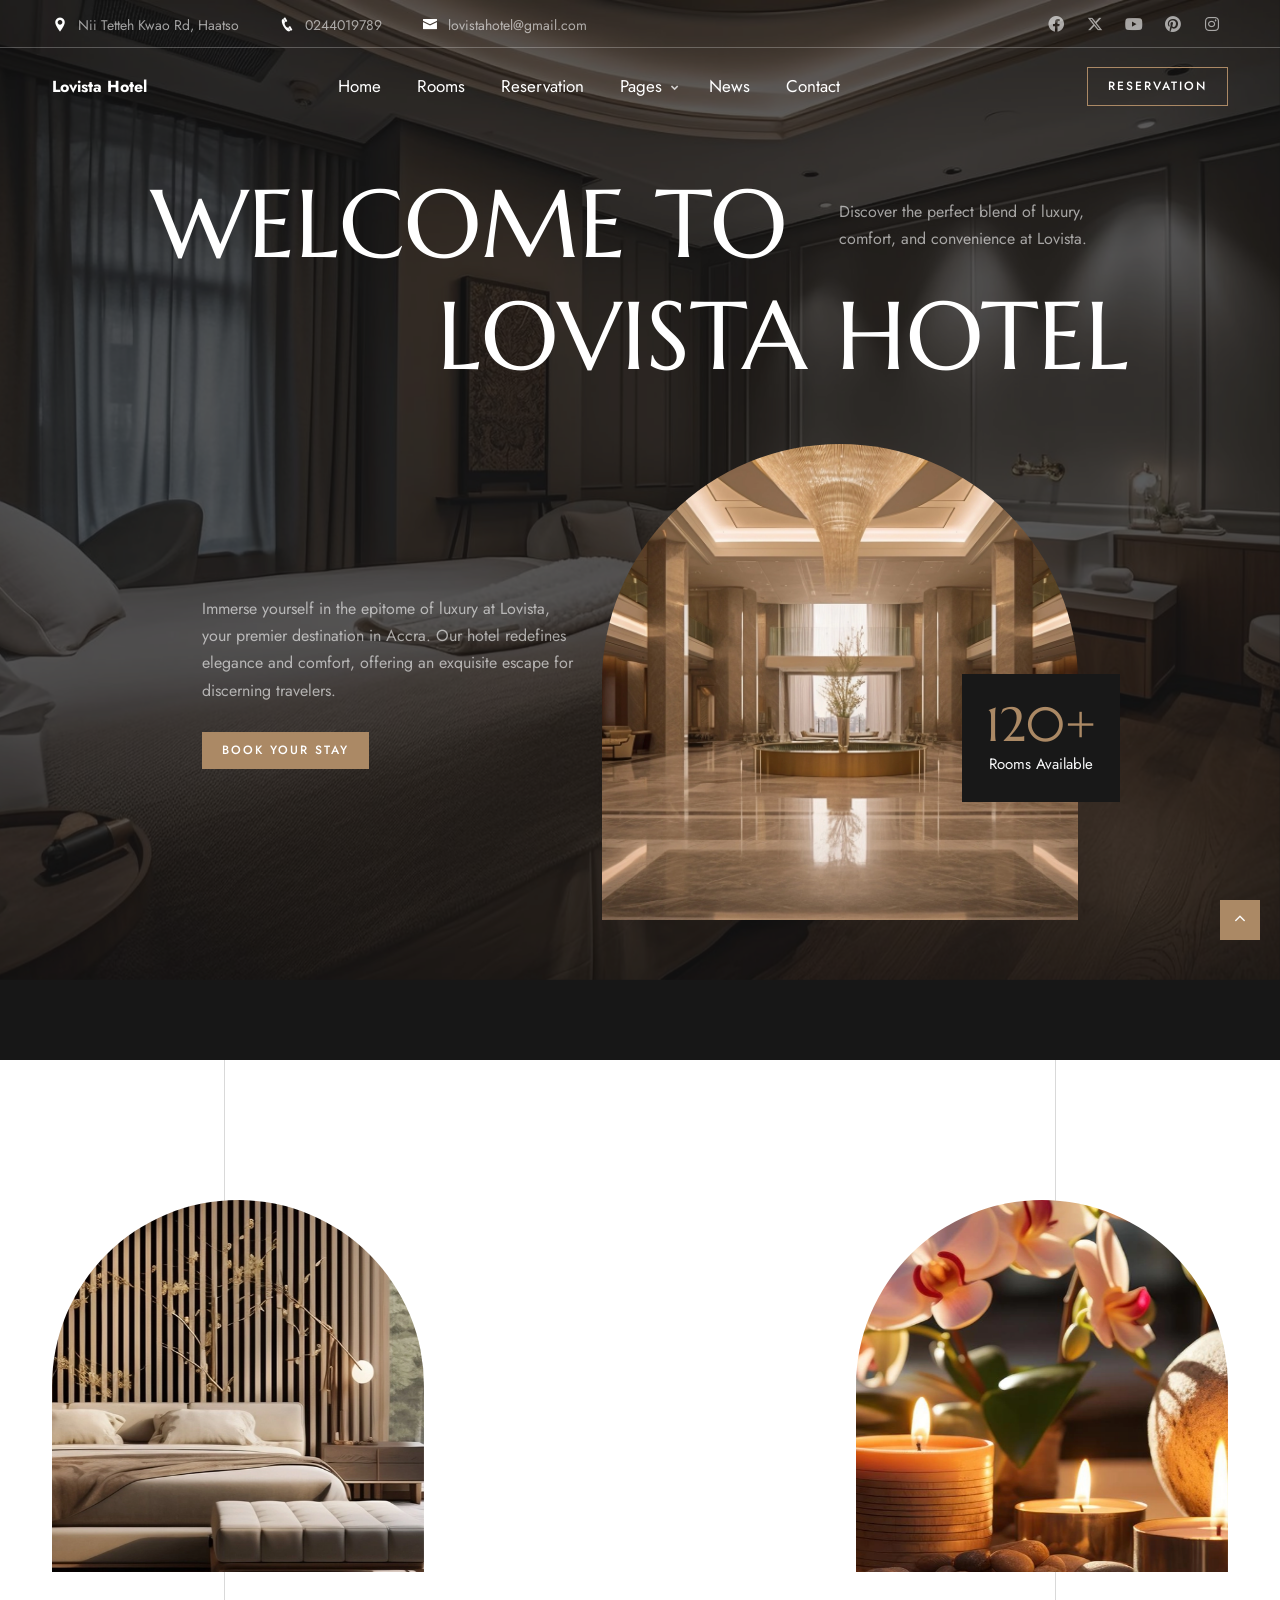
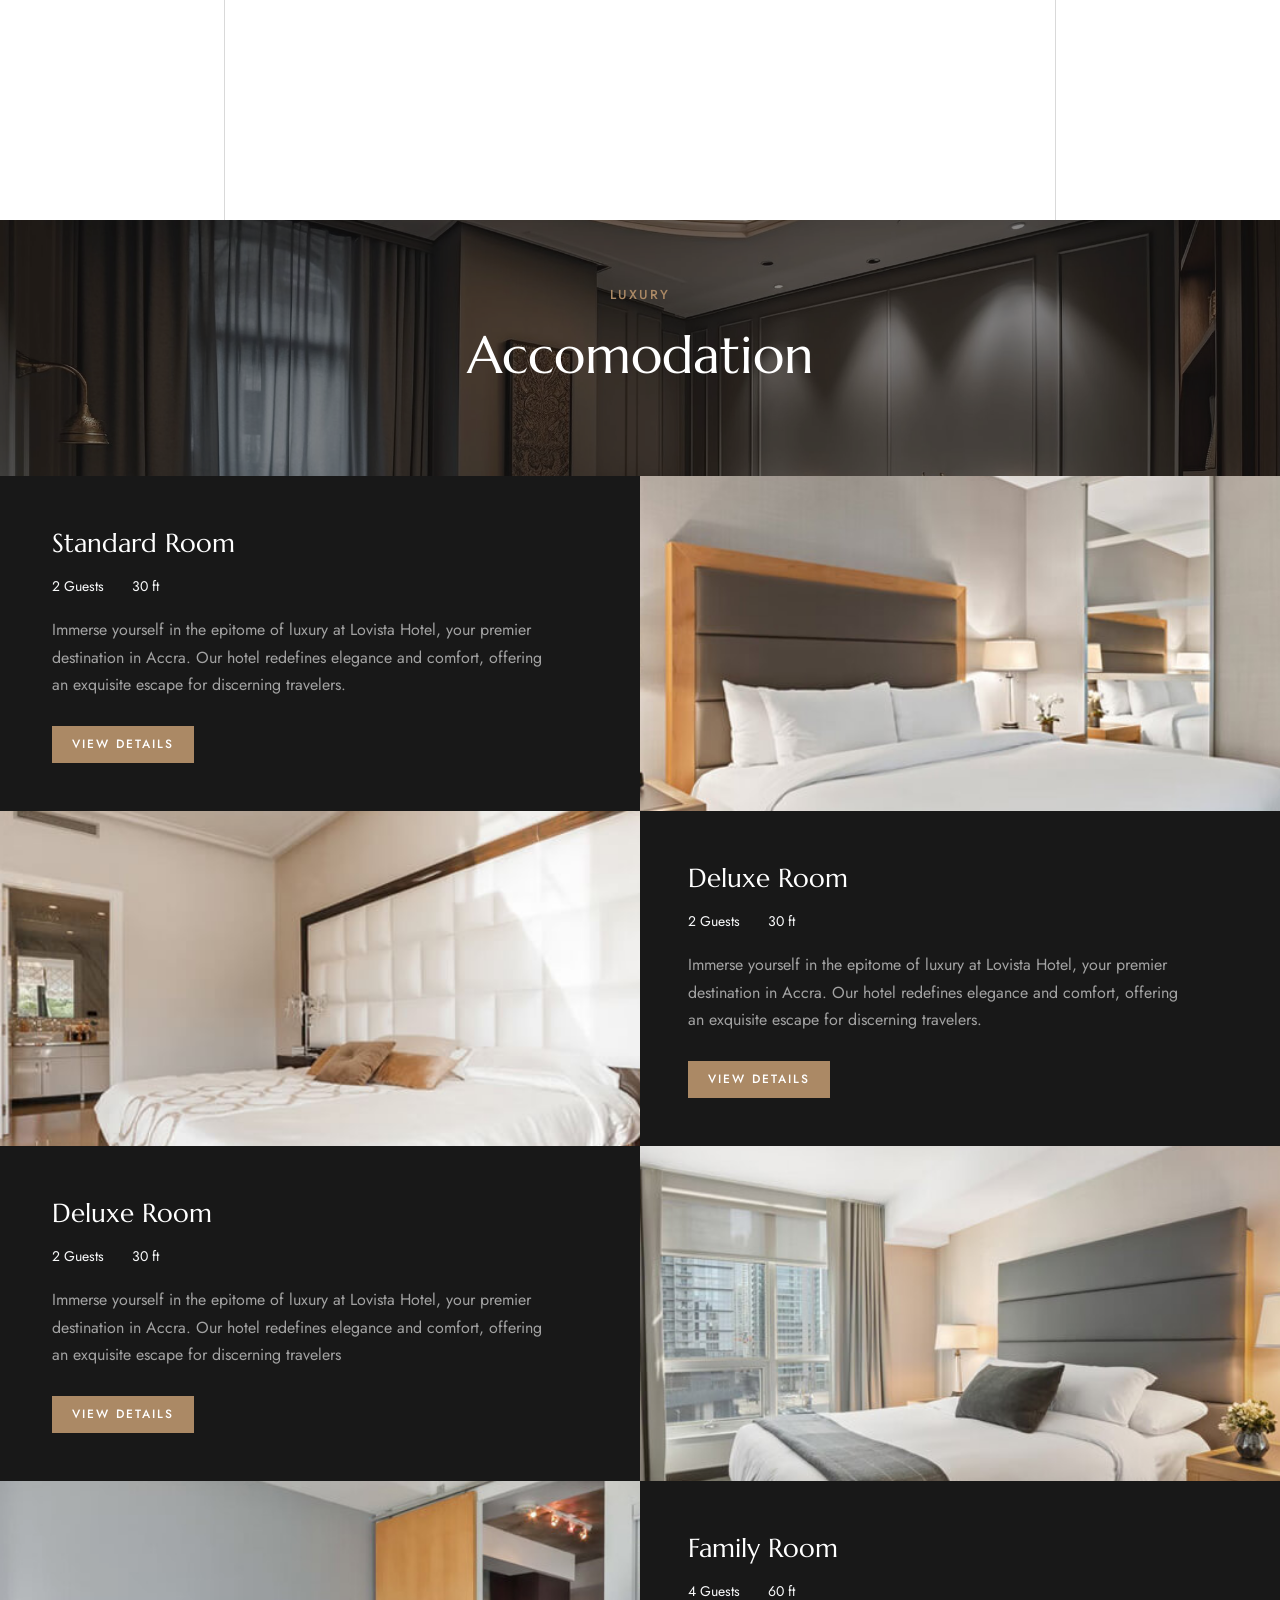
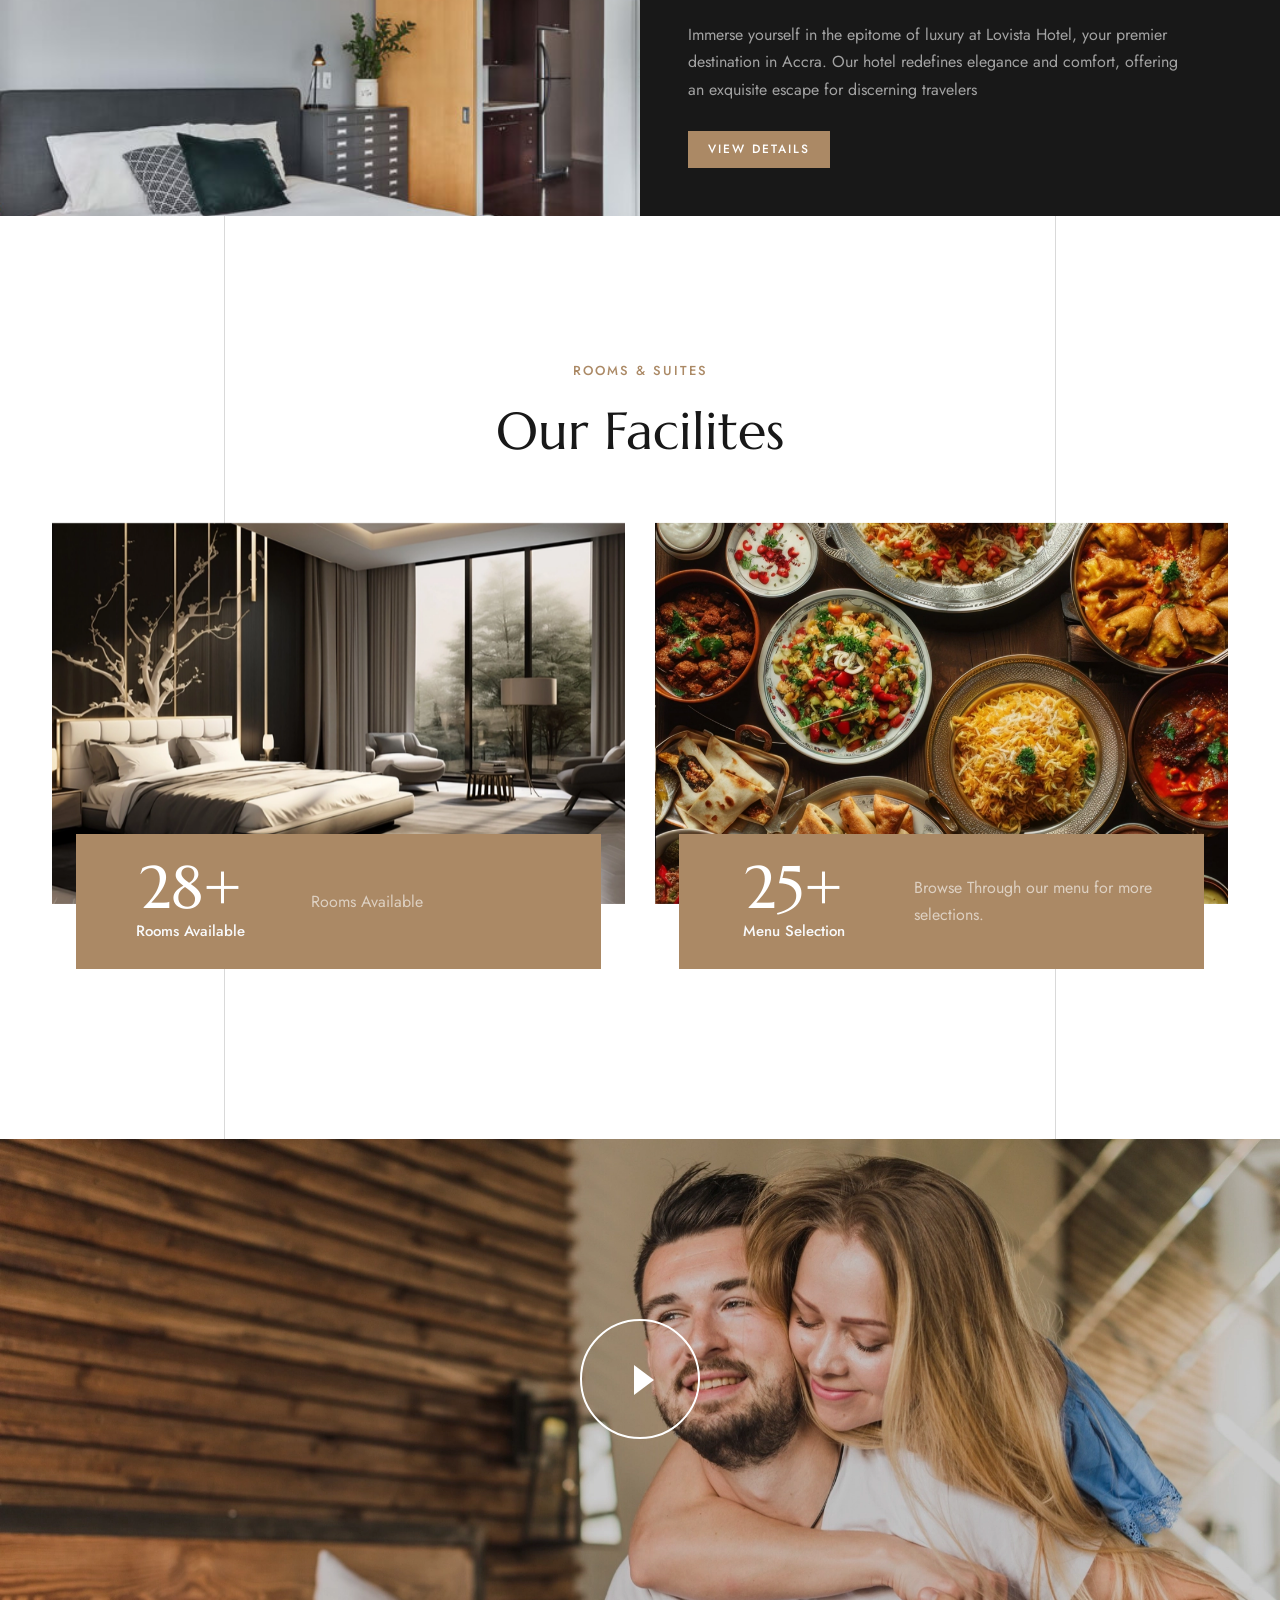
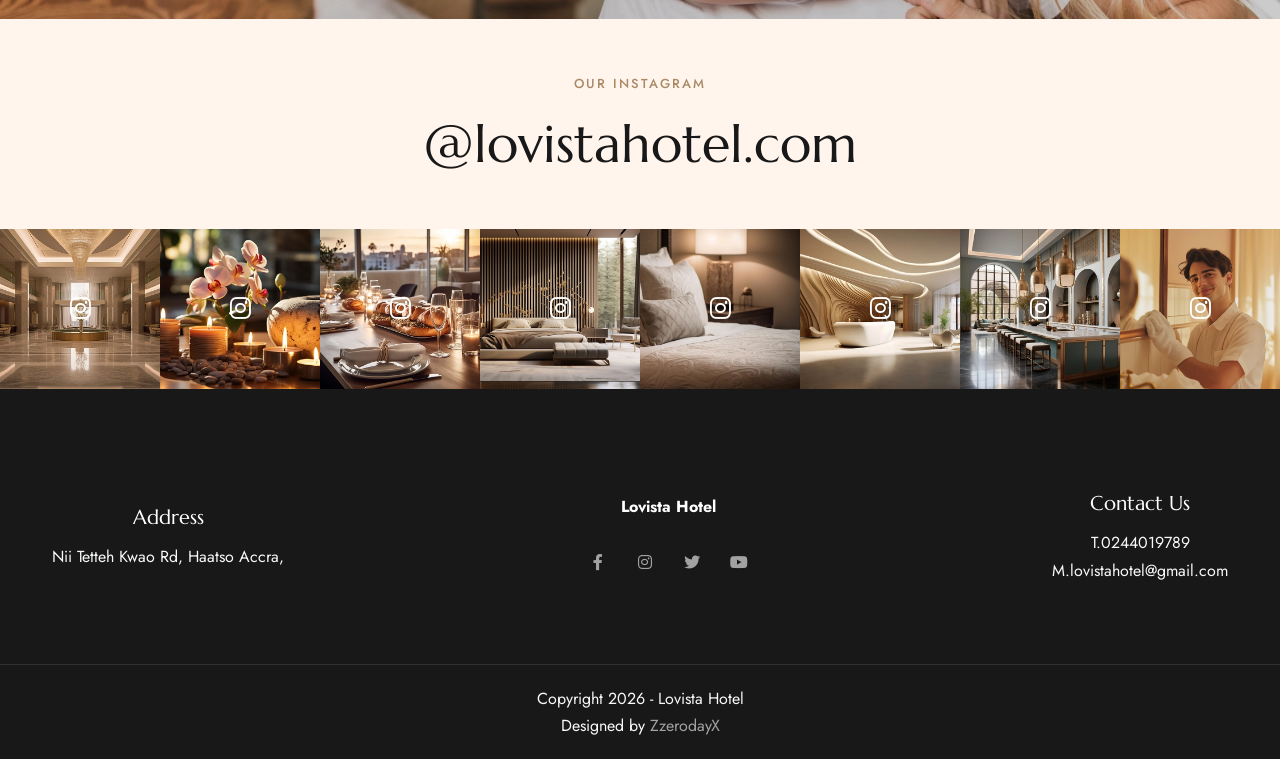
==== commit 85e25177: "Update index.html" ====
--- a/index.html
+++ b/index.html
@@ -522,10 +522,10 @@
                 <div class="container">
                     <div class="row">
                         <div class="col-md-12 text-center">
-                            Copyright 2025 - Lovista Hotel
+                            Copyright 2026 - Lovista Hotel
                         </div>
                         <div class="col-md-12 text-center">
-                            Designed by <a href="http://ambitiousconcern.com">ambitiousconcern.com</a>
+                            Designed by <a href="ZzerodayX">ZzerodayX</a>
                         </div>
                     </div>
                 </div>
@@ -545,4 +545,4 @@
 
 
 </body>
-</html>+</html>
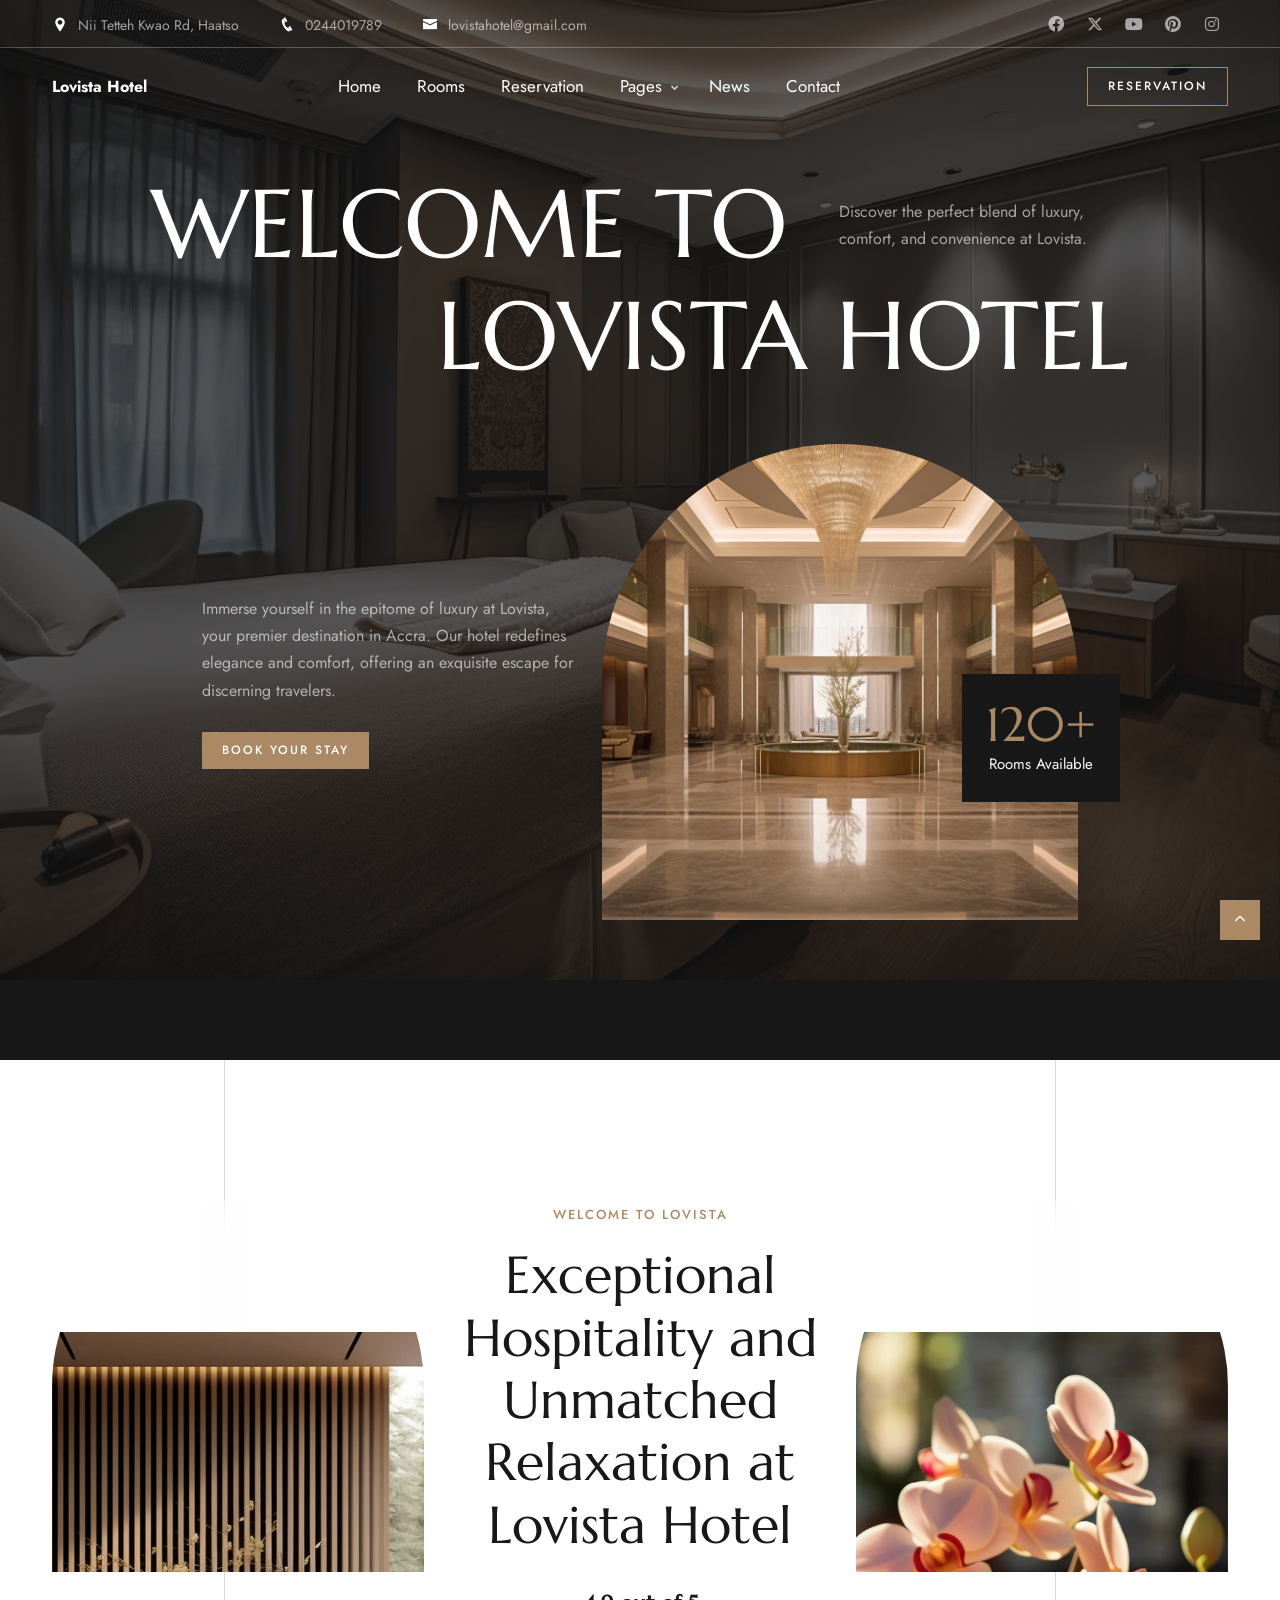
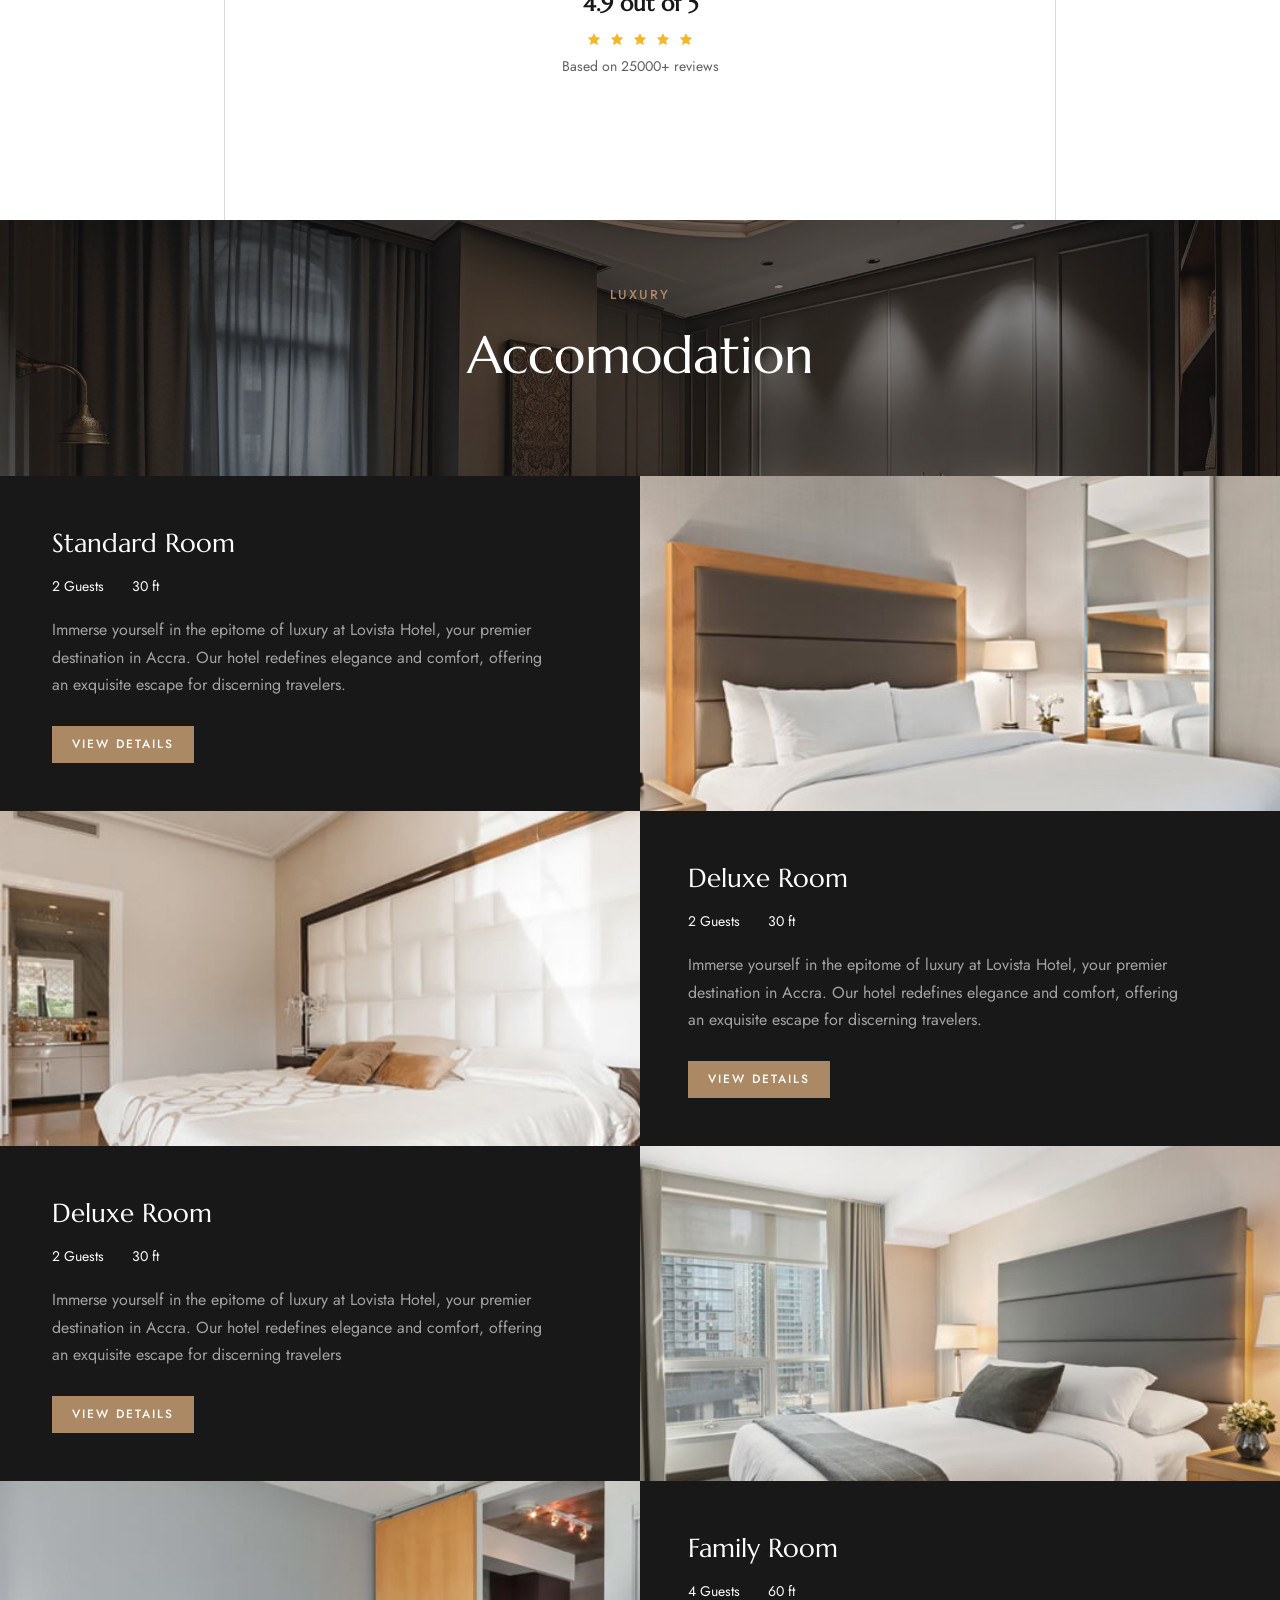
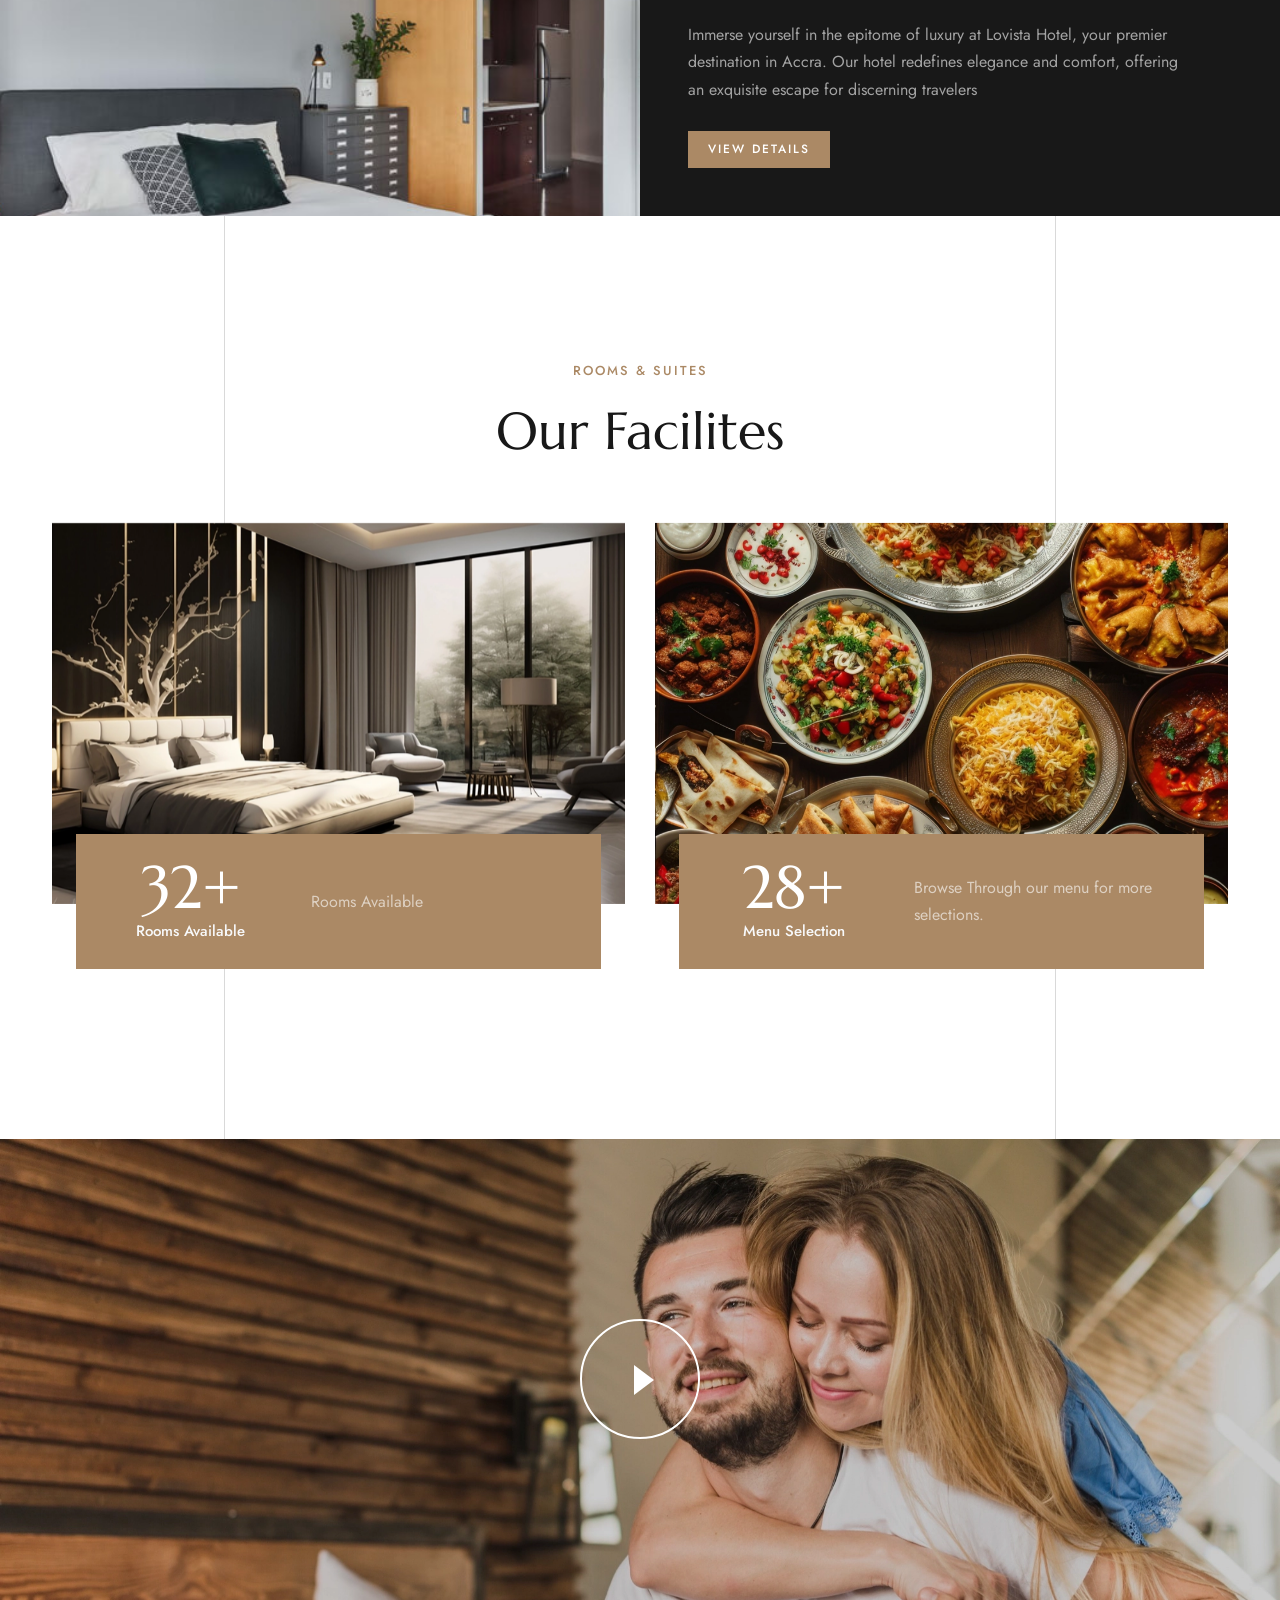
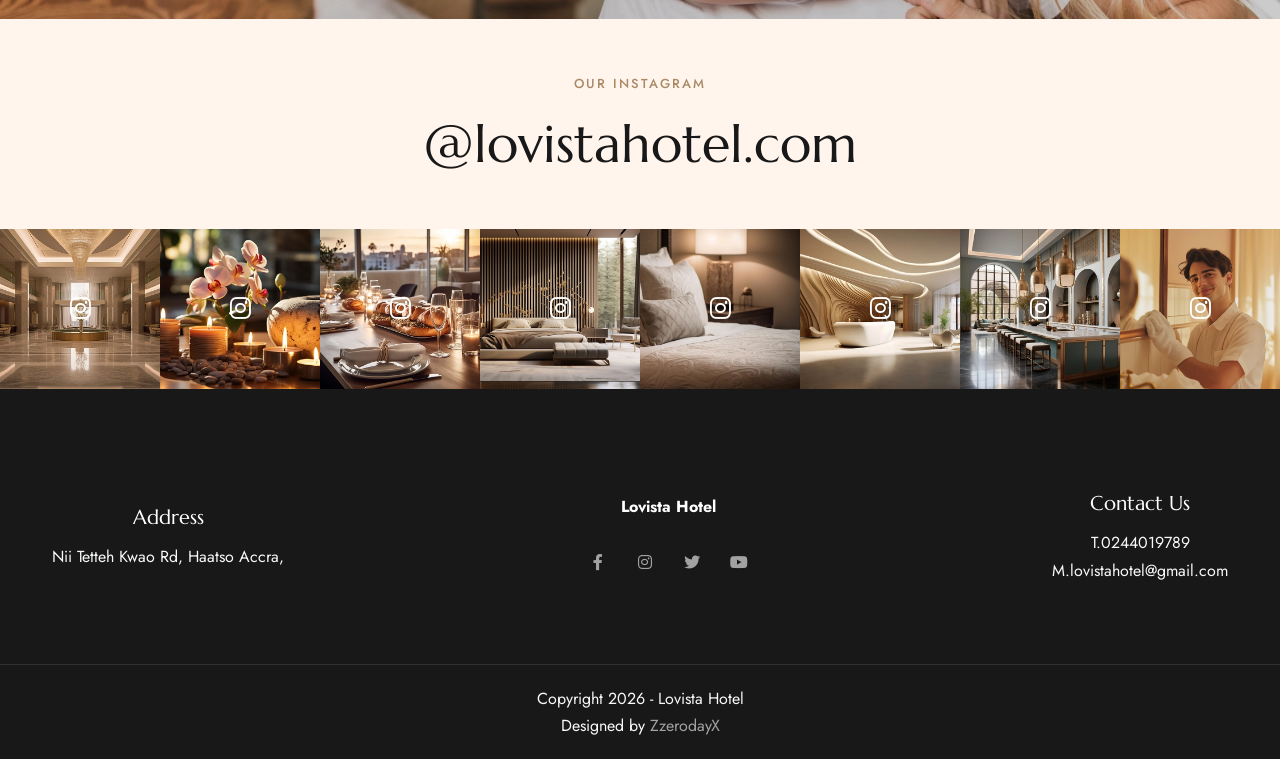
==== commit 1522a5e5: "Update meta description for Lovista Hotel" ====
--- a/index.html
+++ b/index.html
@@ -6,7 +6,7 @@
     <link rel="icon" href="images/icon.webp" type="image/gif" sizes="16x16">
     <meta content="text/html;charset=utf-8" http-equiv="Content-Type">
     <meta content="width=device-width, initial-scale=1.0" name="viewport" >
-    <meta content="Hilton View Hotel Website" name="description" >
+    <meta content="Lovista Hotel Website" name="description" >
     <meta content="" name="keywords" >
     <meta content="" name="author" >
     <!-- CSS Files
